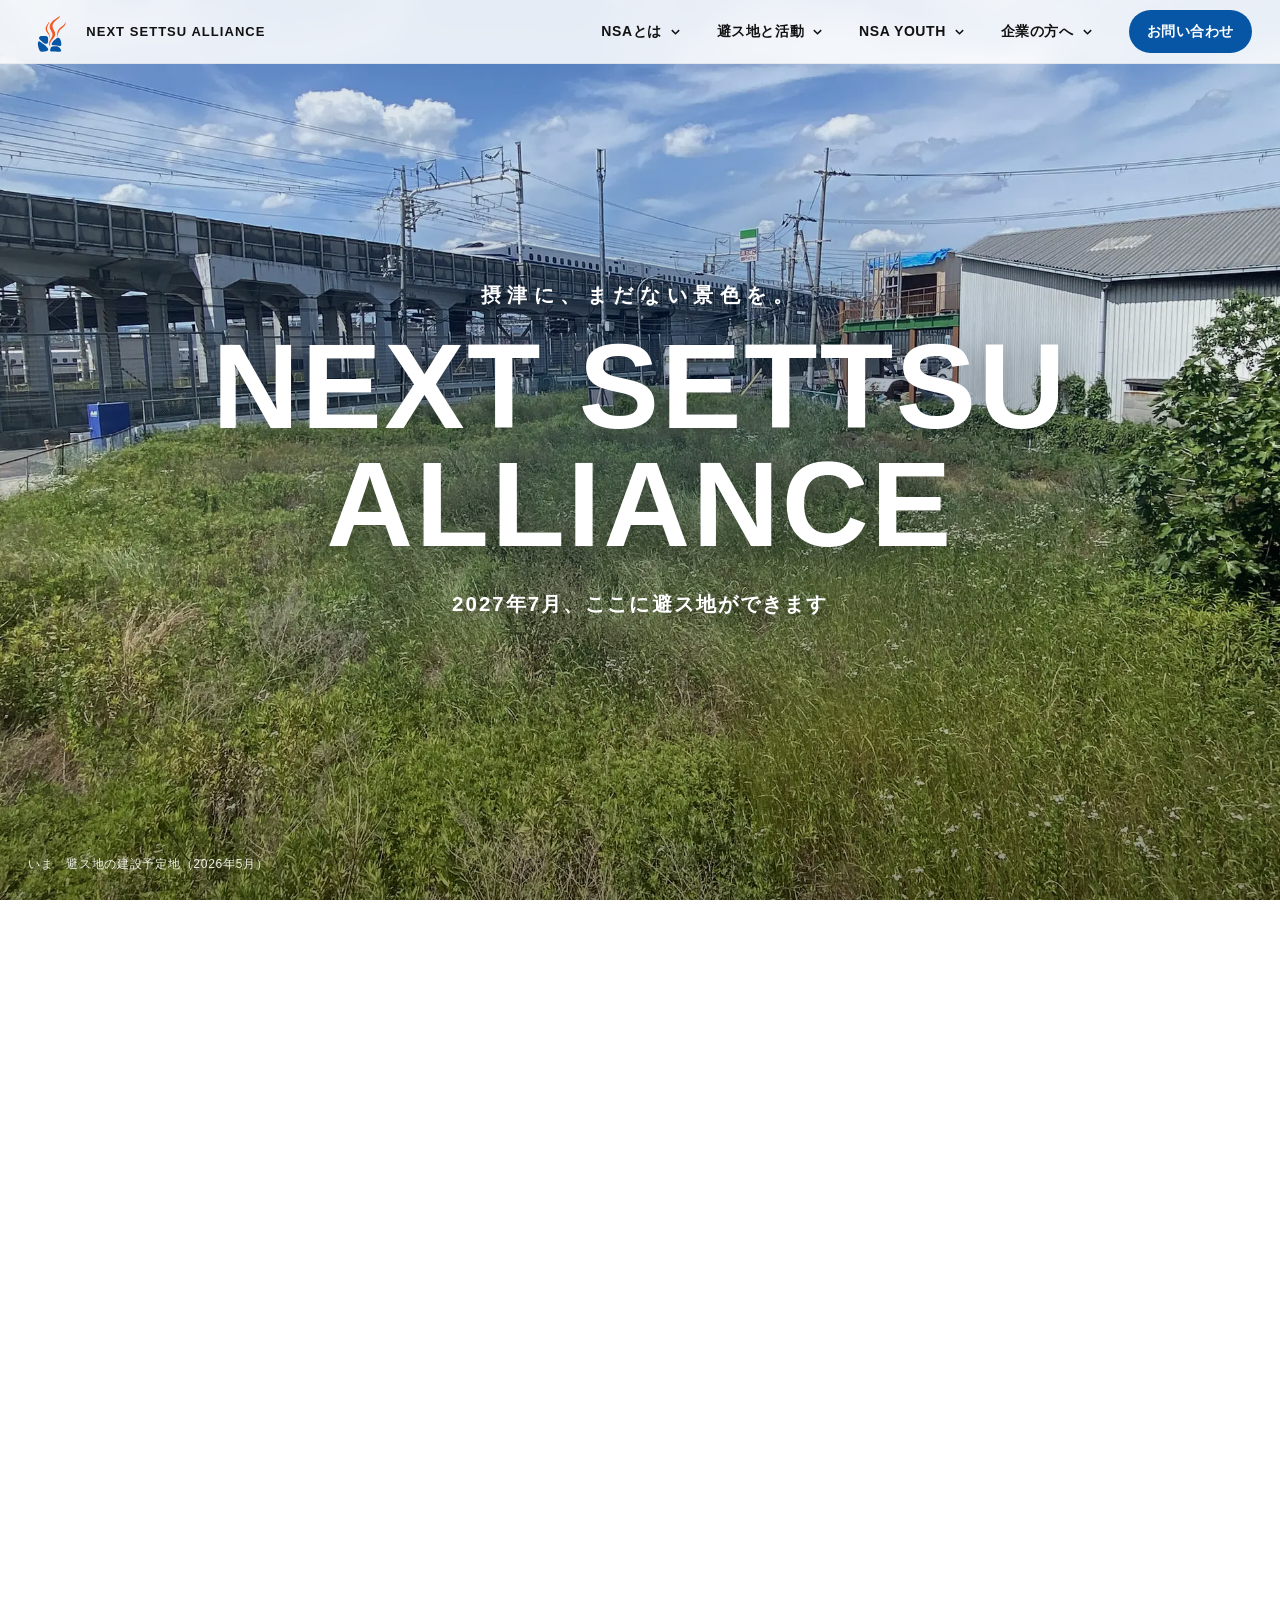
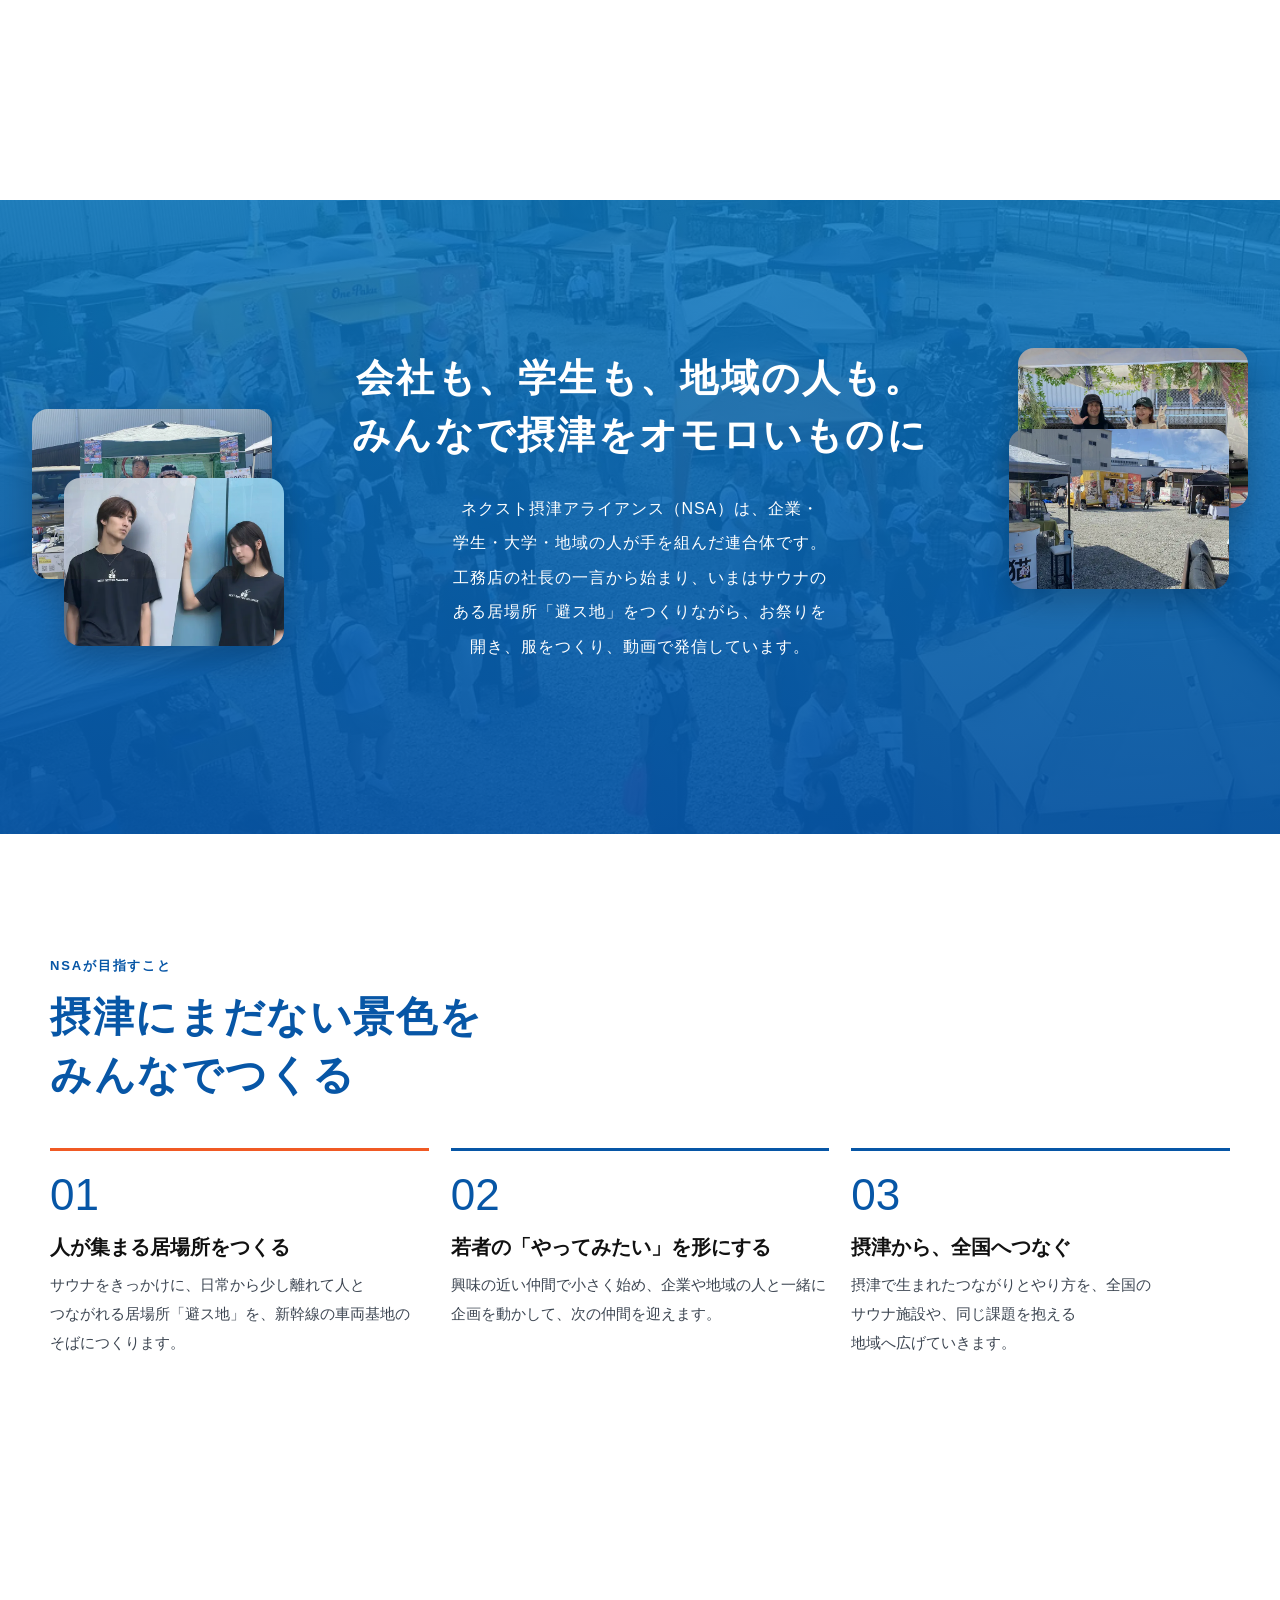
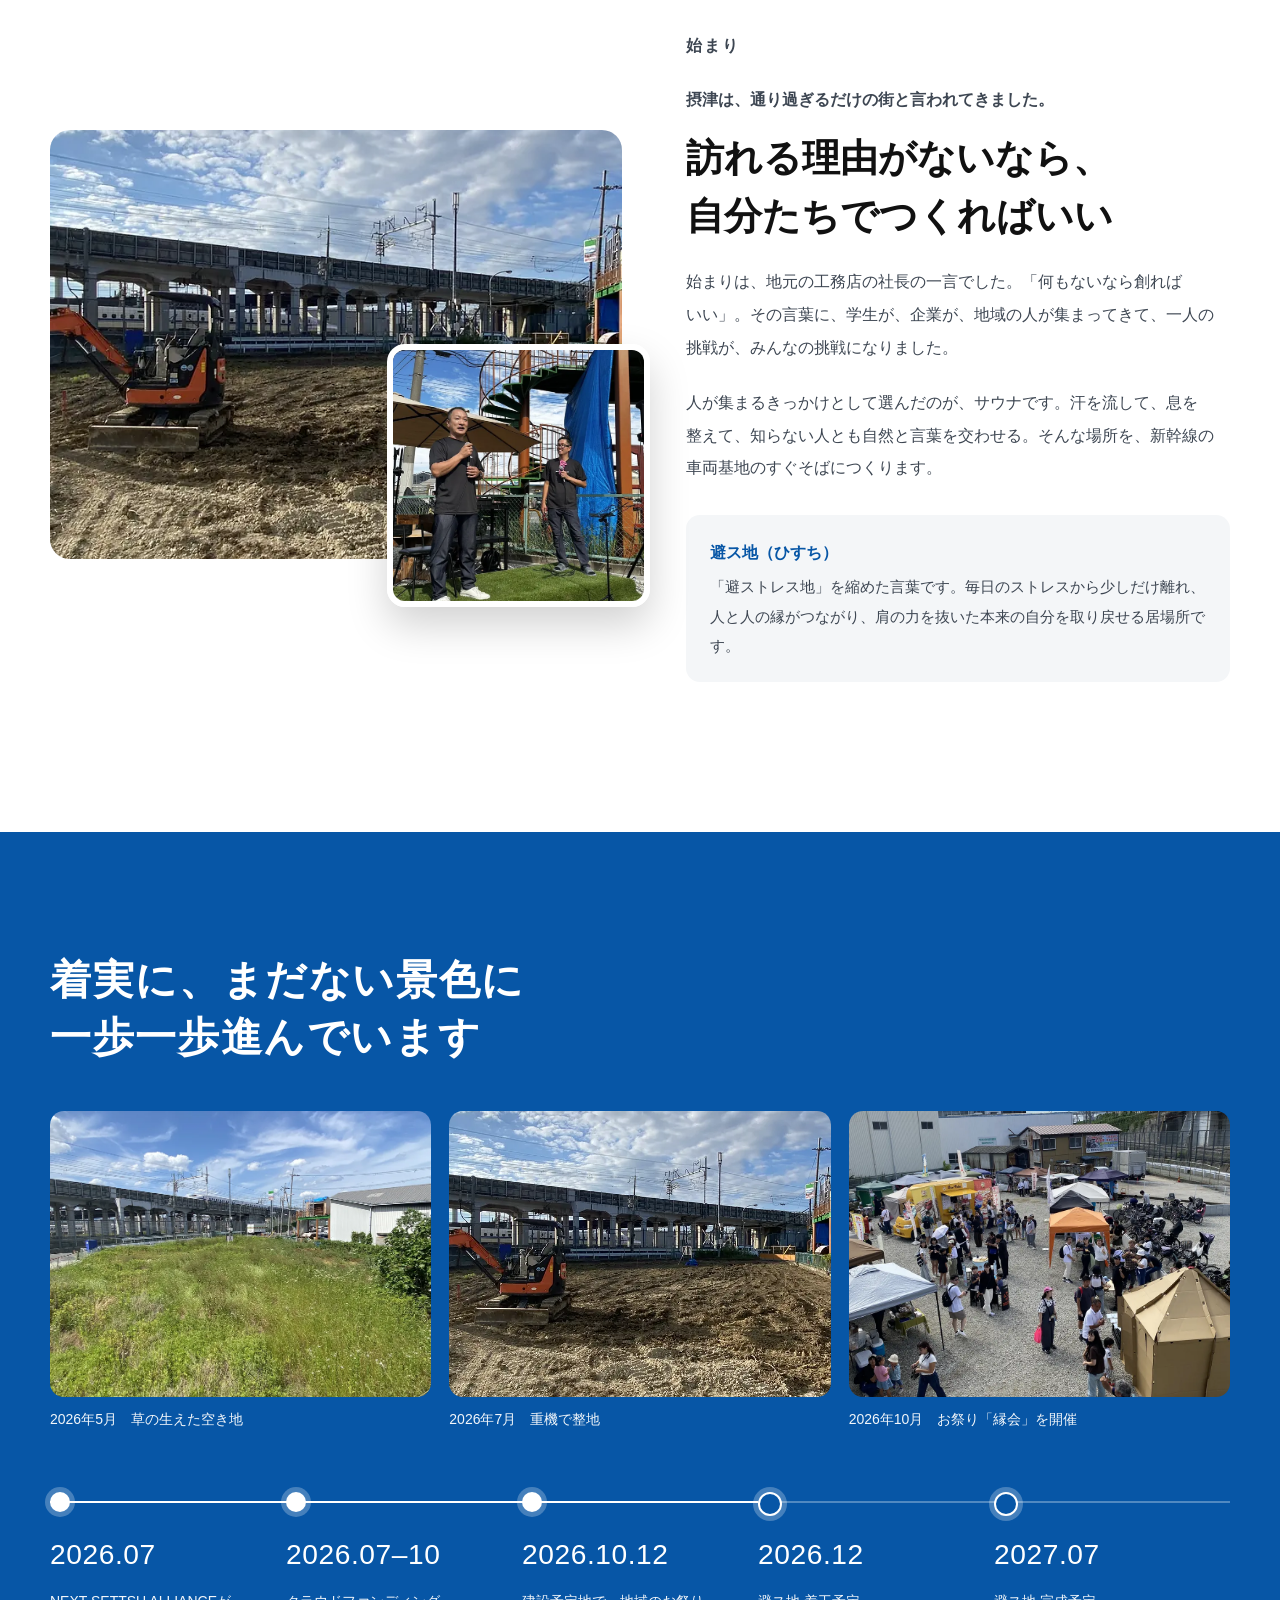
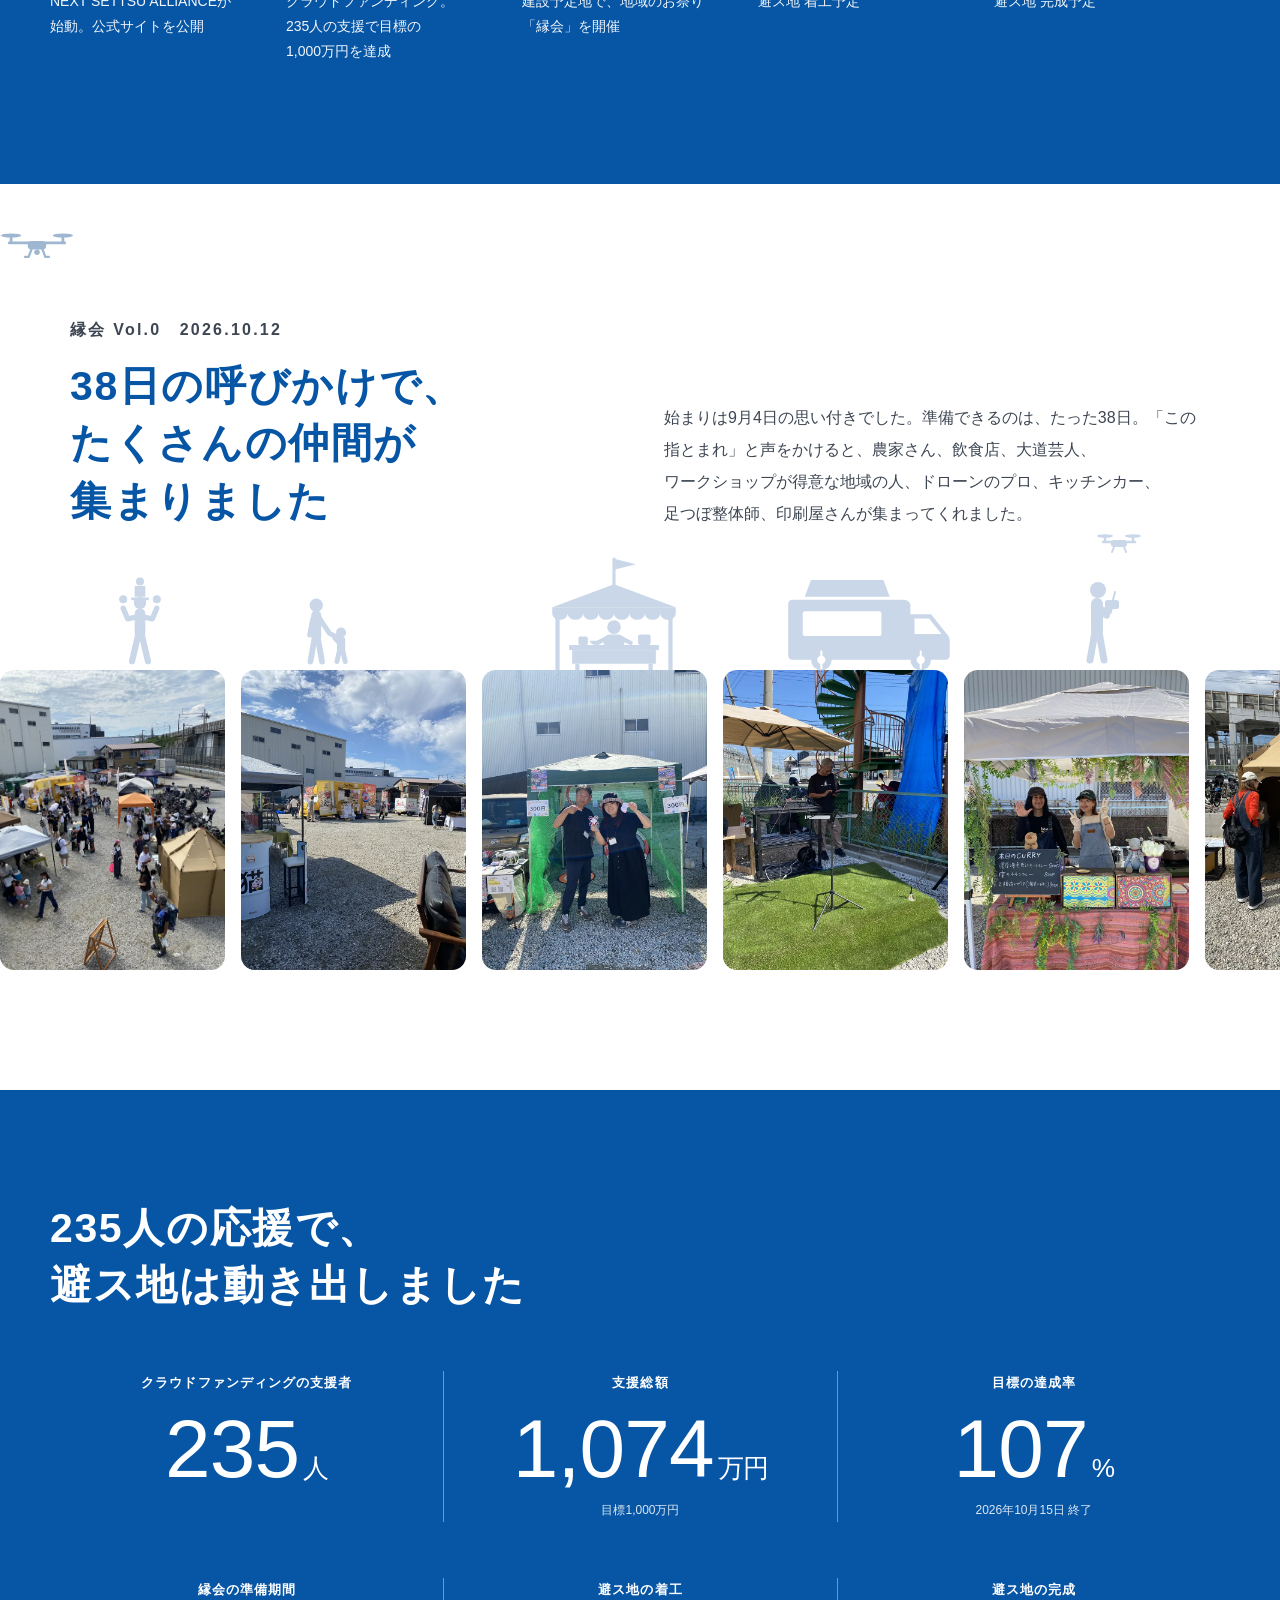
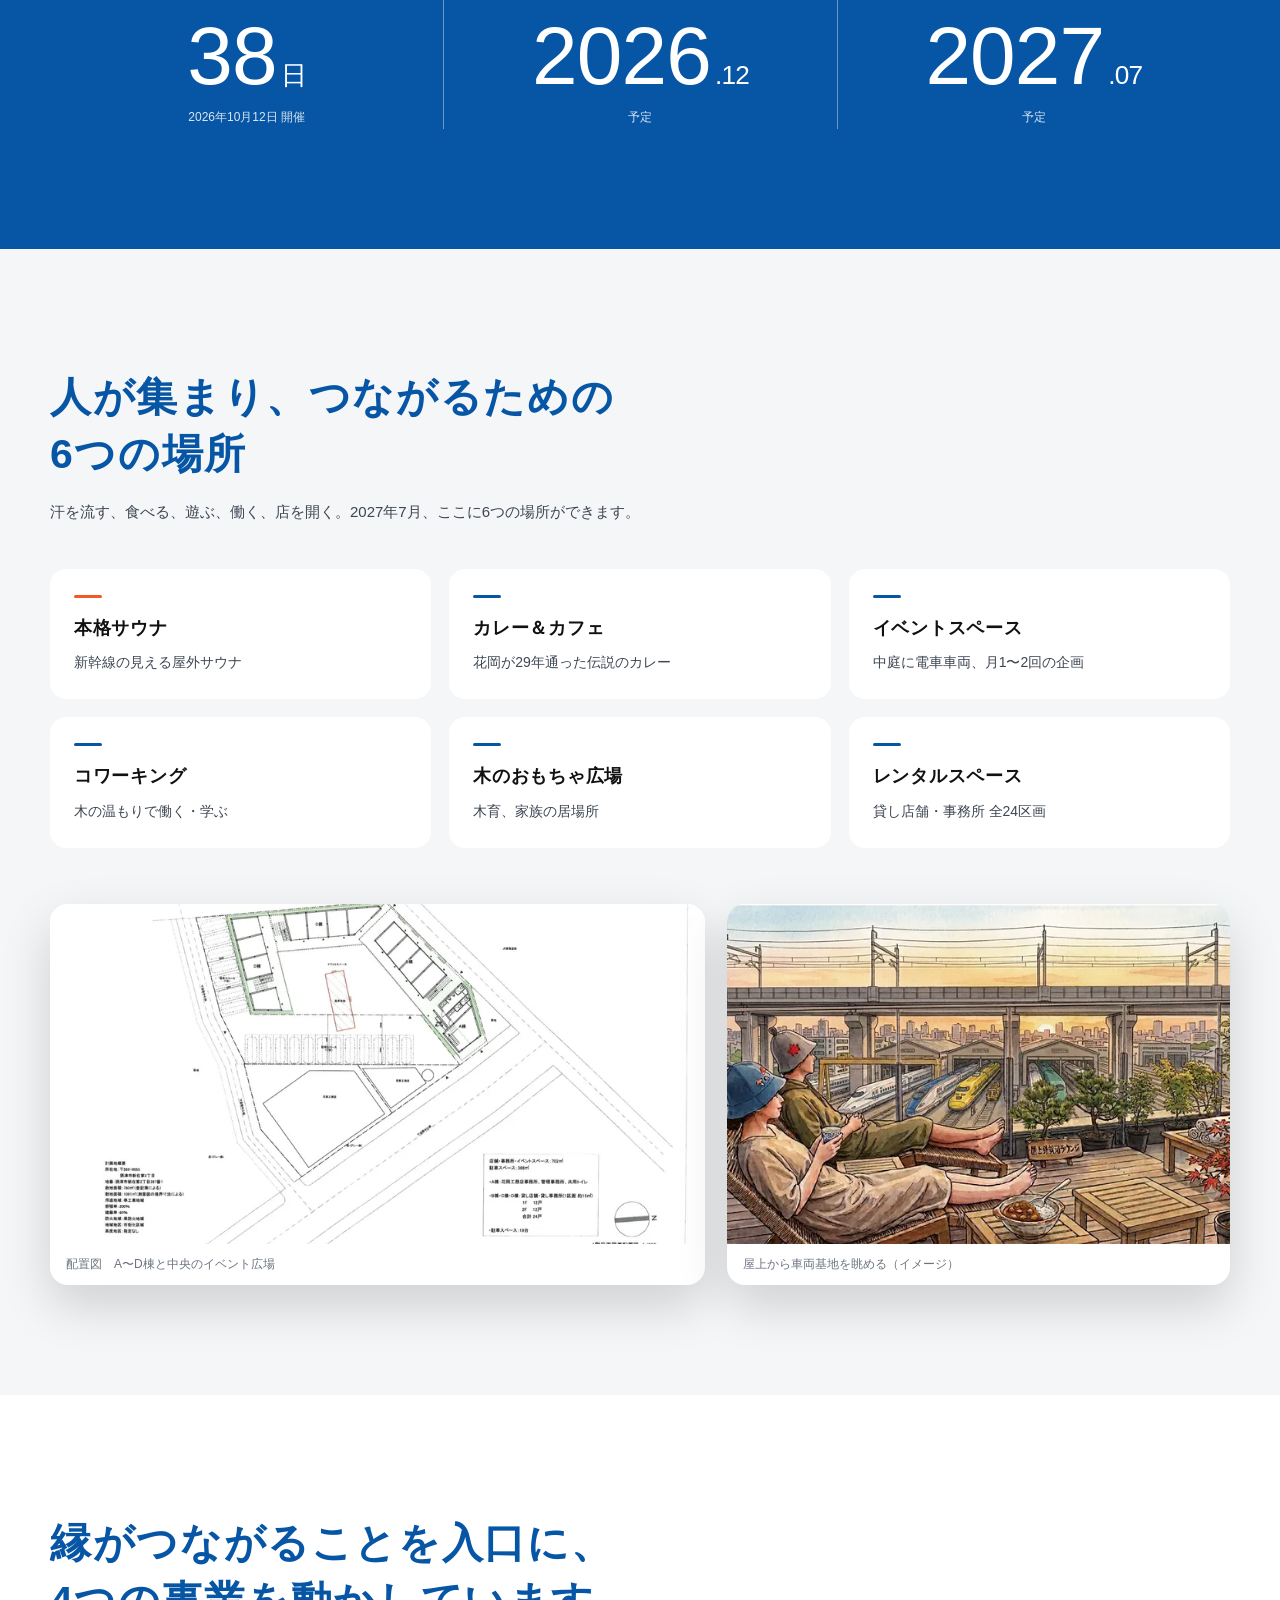
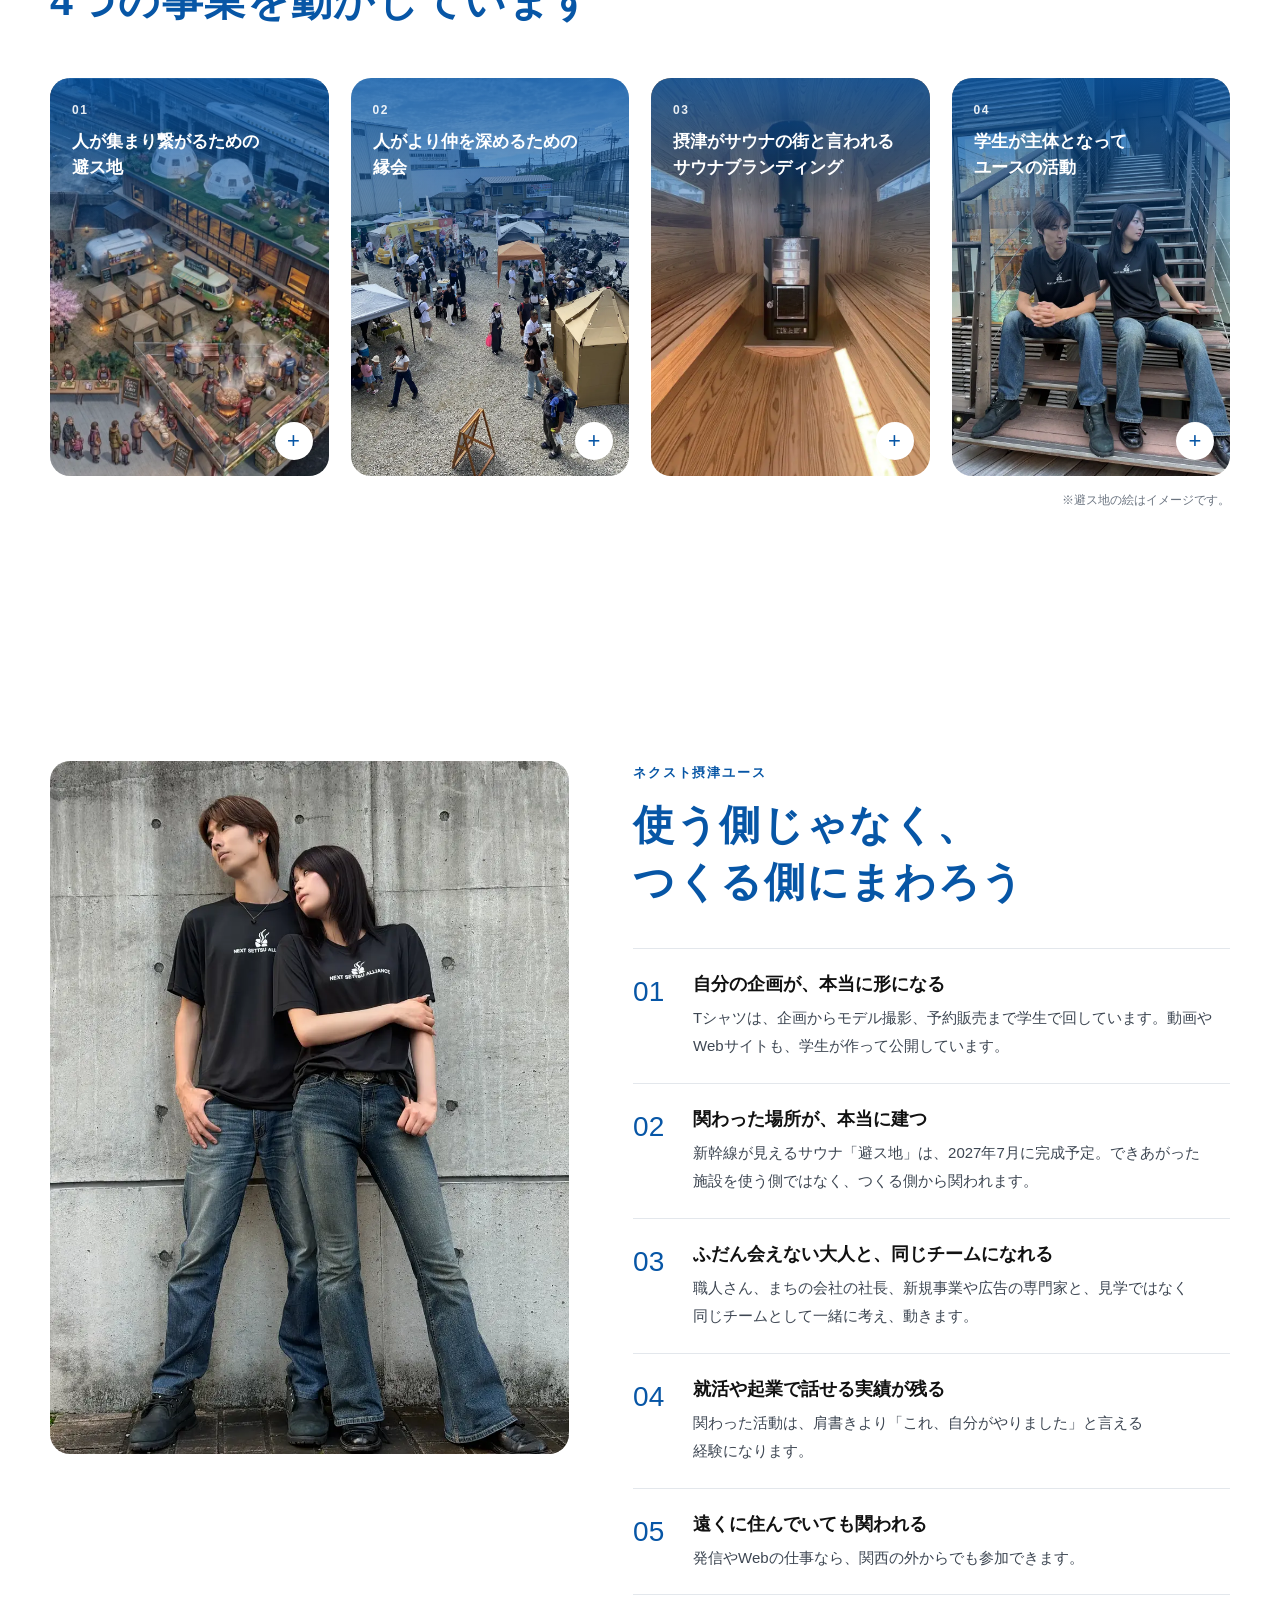
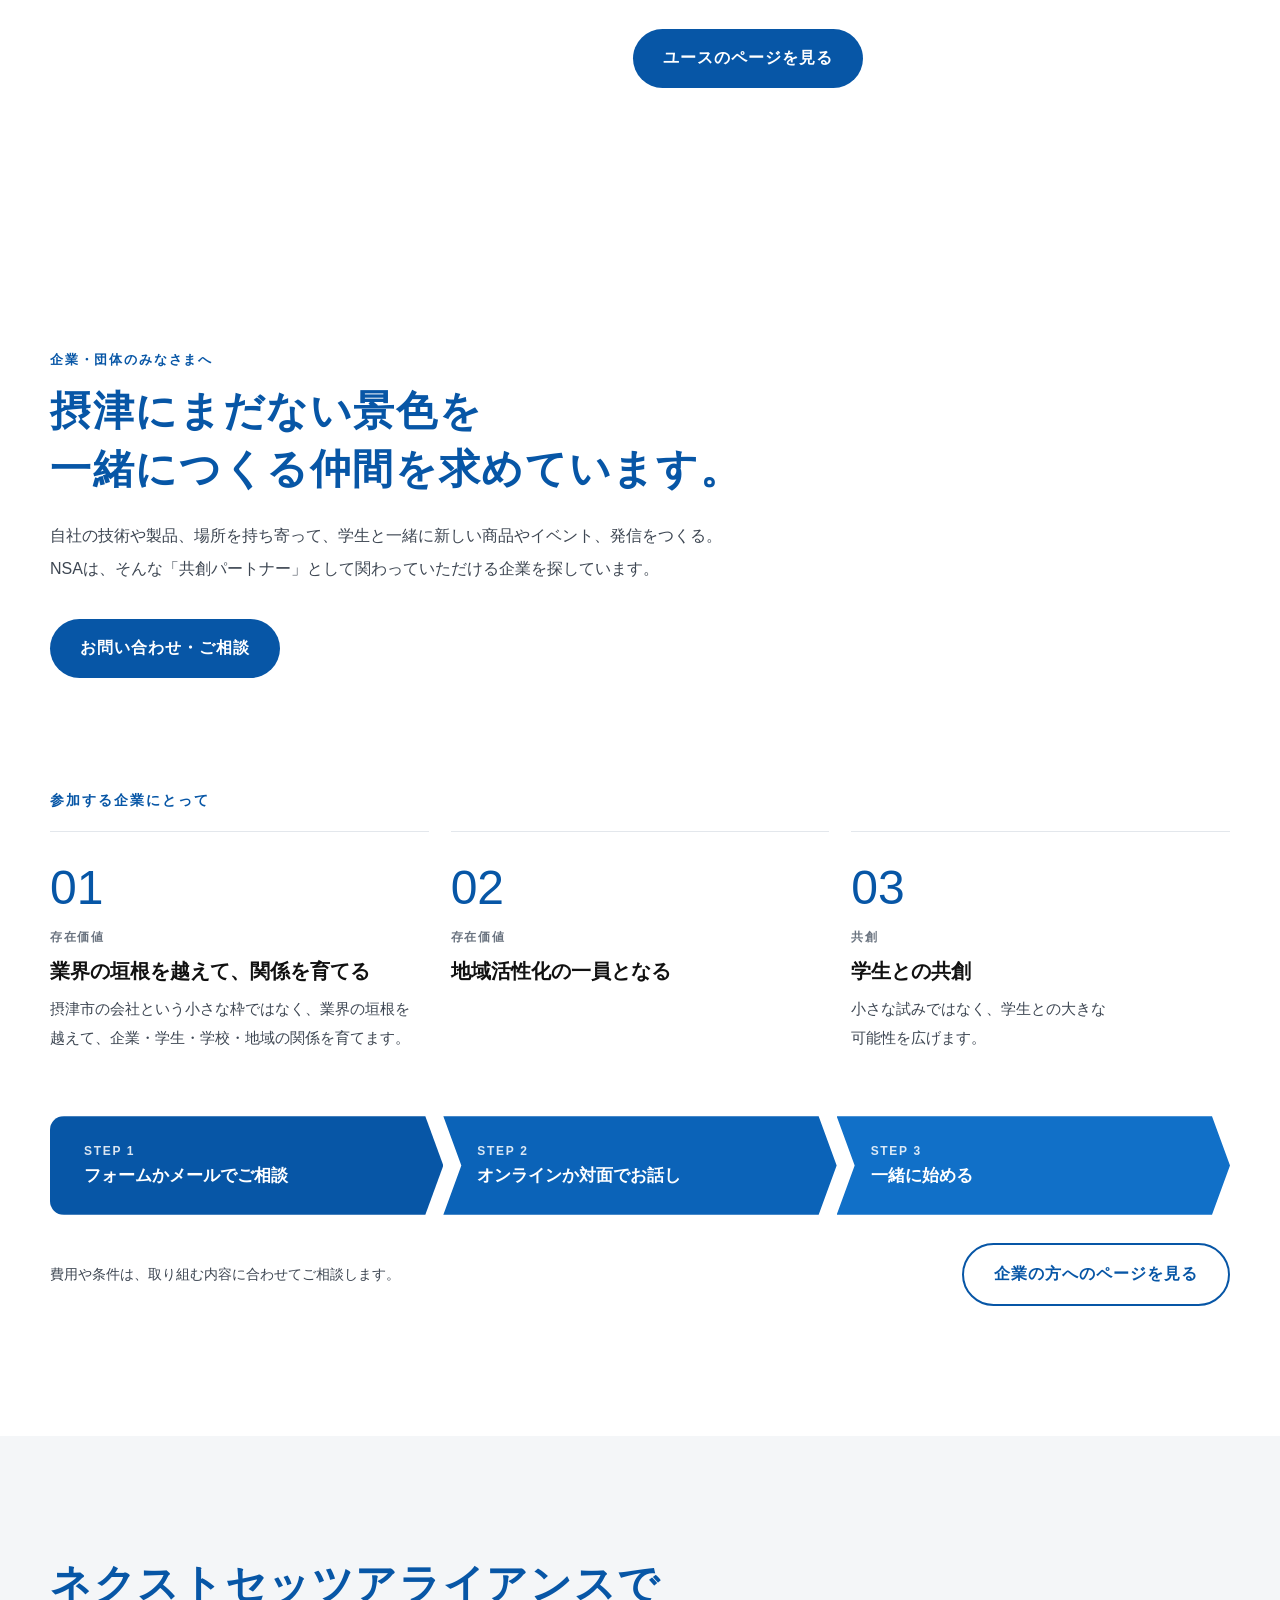
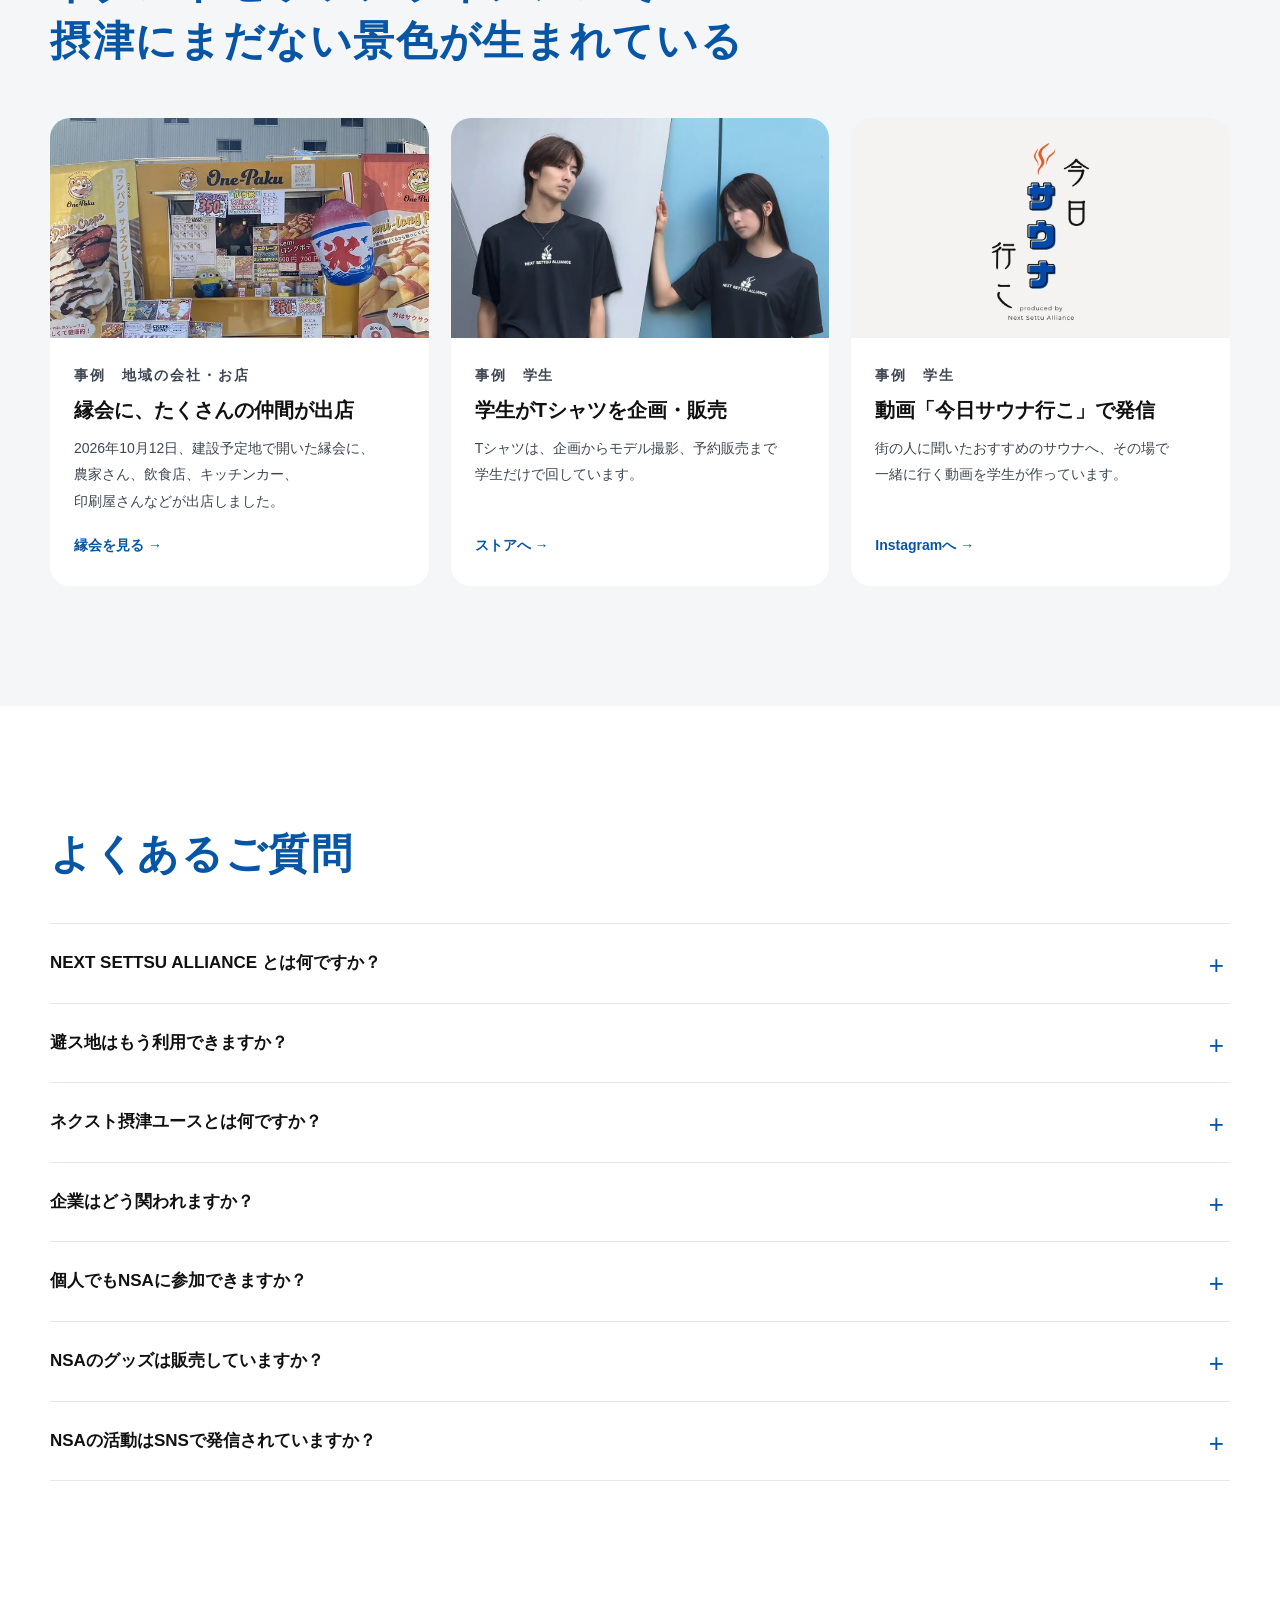
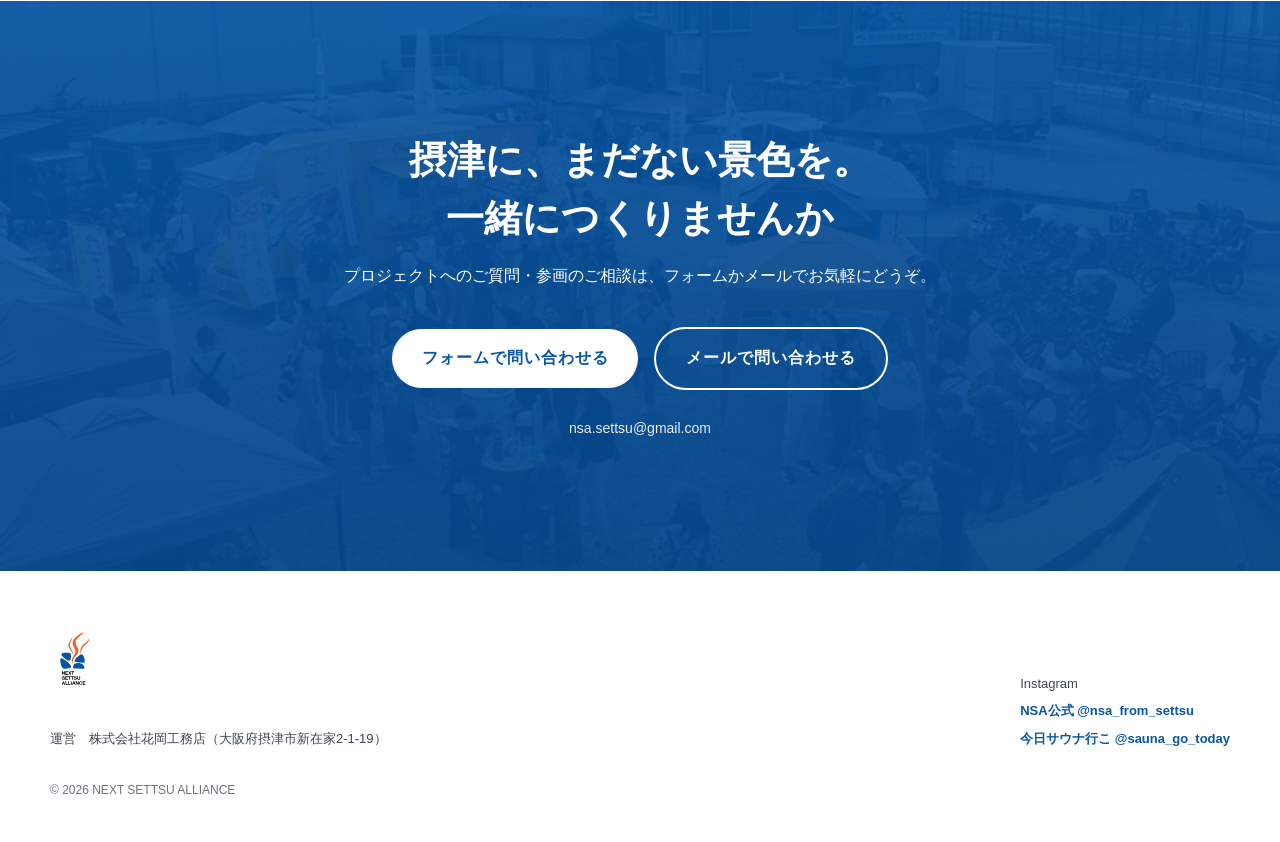
==== index.html @ fa6cc3a2 "縁会のシルエットに動きを追加し、分かりにくかった2つを描き直す - 見えたら下から順に登場、キッチンカーは右から走って入る - 親子が歩いて往復、大道芸人が揺れる、湯気・旗・電波が動く - テントは店" ====
<!DOCTYPE html>
<html lang="ja">
<head>
  <meta charset="UTF-8">
  <meta name="viewport" content="width=device-width, initial-scale=1.0">
  <title>NEXT SETTSU ALLIANCE｜摂津サウナ「避ス地」をつくる、大阪府摂津市の連合体</title>
  <meta name="description" content="「摂津に、まだない景色を。」を合言葉に、企業・学生・大学・地域の人が縁をつなぐ連合体『NEXT SETTSU ALLIANCE（ネクストセッツアライアンス）』。第一の拠点は「避ス地 未知の駅 摂津サウナ」（大阪府摂津市）。">
  <link rel="canonical" href="https://nsa-settsu.jp/">
  <link rel="icon" href="assets/favicon.svg" type="image/svg+xml">
  <link rel="icon" href="assets/favicon-32.png" sizes="32x32" type="image/png">
  <link rel="icon" href="assets/favicon-16.png" sizes="16x16" type="image/png">
  <link rel="apple-touch-icon" href="assets/apple-touch-icon.png">
  <meta property="og:type" content="website">
  <meta property="og:url" content="https://nsa-settsu.jp/">
  <meta property="og:site_name" content="NEXT SETTSU ALLIANCE">
  <meta property="og:title" content="NEXT SETTSU ALLIANCE｜摂津から、つながる。">
  <meta property="og:description" content="NEXT SETTSU ALLIANCE（ネクストセッツアライアンス）は、企業・学生・大学・地域の人が手を組み、「摂津に、まだない景色を。」を合言葉に縁をつなぐ連合体です。">
  <meta property="og:image" content="https://nsa-settsu.jp/assets/og-image.jpg">
  <meta property="og:image:width" content="1200">
  <meta property="og:image:height" content="630">
  <meta property="og:locale" content="ja_JP">
  <meta name="twitter:card" content="summary_large_image">
  <meta name="twitter:title" content="NEXT SETTSU ALLIANCE｜摂津から、つながる。">
  <meta name="twitter:description" content="NEXT SETTSU ALLIANCE（ネクストセッツアライアンス）は、企業・学生・大学・地域の人が手を組み、「摂津に、まだない景色を。」を合言葉に縁をつなぐ連合体です。">
  <meta name="twitter:image" content="https://nsa-settsu.jp/assets/og-image.jpg">
  <!-- Google tag (gtag.js) -->
  
  <script async src="https://www.googletagmanager.com/gtag/js?id=G-4SYT5TZ86Y"></script>
  
  <script>
    window.dataLayer = window.dataLayer || [];
    function gtag(){dataLayer.push(arguments);}
    gtag('js', new Date());
    gtag('config', 'G-4SYT5TZ86Y');
  </script>
  <link rel="preconnect" href="https://www.googletagmanager.com">
  <!-- 構造化データ。NSA自体の所在地は未確定のため address は載せない（運営者=花岡工務店の住所とは別物）。窓口はメールのみ -->
  
  <script type="application/ld+json">
  {
    "@context": "https://schema.org",
    "@type": "Organization",
    "@id": "https://nsa-settsu.jp/#organization",
    "name": "NEXT SETTSU ALLIANCE",
    "alternateName": ["NSA", "ネクストセッツアライアンス", "ネクスト摂津アライアンス"],
    "url": "https://nsa-settsu.jp/",
    "logo": "https://nsa-settsu.jp/assets/logo-600.png",
    "sameAs": ["https://www.instagram.com/nsa_from_settsu/", "https://www.instagram.com/sauna_go_today/", "https://www.tiktok.com/@sauna_go_today"],
    "image": "https://nsa-settsu.jp/assets/og-image.jpg",
    "description": "「摂津に、まだない景色を。」を合言葉に、企業・学生・大学・地域の人が縁をつなぐ連合体。第一の拠点は「避ス地 未知の駅 摂津サウナ」。",
    "foundingDate": "2026-07",
    "email": "nsa.settsu@gmail.com",
    "contactPoint": {
      "@type": "ContactPoint",
      "contactType": "一般のお問い合わせ",
      "email": "nsa.settsu@gmail.com",
      "availableLanguage": "ja"
    },
    "areaServed": {
      "@type": "City",
      "name": "摂津市",
      "containedInPlace": { "@type": "AdministrativeArea", "name": "大阪府" }
    },
    "knowsAbout": ["地方創生", "サウナ", "まちづくり", "産学連携", "空き家活用"],
    "subOrganization": {
      "@type": "Organization",
      "name": "NEXT SETTSU YOUTH",
      "url": "https://nsa-settsu.jp/students/",
      "description": "NEXT SETTSU ALLIANCE の学生・若者共創チーム。Tシャツの企画・販売、SNSの動画、Webサイトづくり、イベントの運営などを、学生・若者が主体で動かしています。"
    }
  }
  </script>
  
  <script type="application/ld+json">
  {
    "@context": "https://schema.org",
    "@type": "WebSite",
    "name": "NEXT SETTSU ALLIANCE",
    "alternateName": ["NSA", "ネクスト摂津アライアンス", "ネクストセッツアライアンス"],
    "url": "https://nsa-settsu.jp/",
    "inLanguage": "ja",
    "publisher": { "@type": "Organization", "name": "NEXT SETTSU ALLIANCE", "url": "https://nsa-settsu.jp/" }
  }
  </script>
  <!-- FAQの構造化データ。本文のdl要素と文言を一致させること（食い違うとGoogleに無視される） -->
  <style>
  :root{
    --blue:#0756A6; --blue-deep:#06478a; --ink:#111; --body:#3d4652; --mut:#6b7480;
    --line:#e3e7ec; --orange:#F05A24; --paper:#f4f6f8;
    --sans:"Helvetica Neue", Arial, "Hiragino Kaku Gothic ProN", "Hiragino Sans", Meiryo, sans-serif;
  }
  *{box-sizing:border-box;margin:0;padding:0}
  html{scroll-behavior:smooth}
  body{font-family:var(--sans);color:var(--ink);background:#fff;line-height:1.8;-webkit-font-smoothing:antialiased;overflow-x:hidden}
  img{display:block;max-width:100%}
  h1,h2,h3,p,dt,dd,summary,b,span,li,.card-more{word-break:auto-phrase;text-wrap:pretty}
  h1,h2,h3,.card-h{text-wrap:balance}
  a{color:inherit;text-decoration:none}

  /* header */
  .hd{position:fixed;inset:0 0 auto 0;z-index:50;height:64px;display:flex;align-items:center;justify-content:space-between;padding:0 28px;background:rgba(255,255,255,.86);backdrop-filter:blur(10px);-webkit-backdrop-filter:blur(10px);border-bottom:1px solid rgba(0,0,0,.05)}
  .hd-logo{display:flex;align-items:center;gap:10px;font-weight:700;font-size:13px;letter-spacing:.08em}
  .hd-logo img{height:42px;width:auto}
  .hd nav{display:flex;gap:28px;font-size:14px;font-weight:600;letter-spacing:.04em}
  .hd nav a:hover{color:var(--blue)}
  .hd .cta{background:var(--blue);color:#fff;padding:9px 18px;border-radius:999px}
  .hd .cta:hover{color:#fff;background:var(--blue-deep)}

  /* hero */
  .hero{position:relative;height:100svh;min-height:600px;overflow:hidden;color:#fff}
  .hero-bg{position:absolute;inset:0;background:url(assets/ir/y-site-may.webp) center 45%/cover no-repeat;transform:scale(1.08);animation:kb 14s ease-out forwards}
  @keyframes kb{to{transform:scale(1)}}
  .hero::after{content:"";position:absolute;inset:0;background:radial-gradient(ellipse 70% 45% at 50% 50%,rgba(4,40,90,.42),rgba(4,40,90,0) 75%),linear-gradient(180deg,rgba(4,40,90,.18) 0%,rgba(4,40,90,.08) 45%,rgba(0,0,0,.4) 100%)}
  .hero-copy{position:absolute;inset:0;z-index:2;display:flex;flex-direction:column;align-items:center;justify-content:center;text-align:center;padding:0 20px}
  .hero-kicker{font-size:clamp(15px,1.6vw,22px);letter-spacing:.32em;font-weight:600;text-shadow:0 2px 16px rgba(0,0,0,.35);opacity:0;animation:up 1s .3s forwards}
  .hero-name{font-size:clamp(46px,9.4vw,150px);font-weight:700;line-height:.98;letter-spacing:.02em;margin-top:14px;text-shadow:0 4px 30px rgba(0,0,0,.3);opacity:0;animation:up 1.2s .55s forwards}
  .hero-cap{position:absolute;left:28px;bottom:24px;z-index:2;font-size:12px;letter-spacing:.08em;opacity:.9}
  @keyframes up{from{opacity:0;transform:translateY(24px)}to{opacity:1;transform:none}}

  /* intro (blue tinted photo + floating photos) */
  .intro{position:relative;padding:150px 20px 170px;color:#fff;overflow:hidden}
  .intro-bg{position:absolute;inset:0;background:url(assets/ir/enkai-crowd2.webp) center/cover no-repeat}
  .intro-bg::after{content:"";position:absolute;inset:0;background:linear-gradient(180deg,rgba(13,120,190,.86),rgba(7,86,166,.94))}
  .intro-text{position:relative;z-index:2;max-width:780px;margin:0 auto;text-align:center}
  .intro h2{font-size:clamp(24px,3vw,38px);line-height:1.5;letter-spacing:.06em}
  .intro p{font-size:clamp(15px,1.25vw,17px);line-height:2.15;letter-spacing:.06em;margin:28px auto 0;max-width:30em;text-wrap:balance}
  .float{position:absolute;z-index:1;border-radius:16px;overflow:hidden;box-shadow:0 12px 32px rgba(0,0,0,.22);opacity:0;transition:opacity 1.1s ease;will-change:transform}
  .float.in{opacity:.95}
  .float img{width:100%;height:100%;object-fit:cover}
  .f1{width:240px;height:170px;left:2.5%;top:16%}
  .f2{width:220px;height:168px;left:5%;top:58%}
  .f3{width:230px;height:160px;right:2.5%;top:12%}
  .f4{width:220px;height:160px;right:4%;top:56%}
  .f5{display:none}

  /* section heading */
  .sec{padding:120px 20px}
  .wrap{max-width:1180px;margin:0 auto}
  .sec-h{font-size:clamp(26px,3.2vw,42px);font-weight:700;color:var(--blue);letter-spacing:.04em;line-height:1.4}
  .sec-lead{color:var(--body);margin-top:14px;font-size:15px}

  /* cards */
  .cards{display:grid;grid-template-columns:repeat(4,1fr);gap:22px;margin-top:48px}
  .card{position:relative;aspect-ratio:7/10;border-radius:20px;overflow:hidden;color:#fff;cursor:pointer;transform:translateY(30px);opacity:0;transition:transform .9s cubic-bezier(.2,.7,.2,1),opacity .9s}
  .card.in{transform:none;opacity:1}
  .card img{position:absolute;inset:0;width:100%;height:100%;object-fit:cover;transition:transform .8s ease}
  .card:hover img{transform:scale(1.05)}
  .card::before{content:"";position:absolute;inset:0;z-index:1;background:linear-gradient(180deg,rgba(7,86,166,.82) 0%,rgba(7,86,166,.35) 34%,rgba(7,86,166,0) 60%)}
  .card-t{position:absolute;z-index:2;left:22px;right:22px;top:22px}
  .card-k{font-size:12px;letter-spacing:.14em;font-weight:600;opacity:.9}
  .card-h{font-size:clamp(16px,1.35vw,19px);font-weight:700;line-height:1.55;margin-top:6px;word-break:keep-all;overflow-wrap:anywhere}
  .sec-h,.intro h2{word-break:keep-all;overflow-wrap:anywhere}
  .num-v{white-space:nowrap}
  .card-plus{position:absolute;z-index:3;right:16px;bottom:16px;width:38px;height:38px;border-radius:50%;background:#fff;color:var(--blue);display:grid;place-items:center;font-size:22px;line-height:1;transition:transform .3s}
  .card-more{position:absolute;inset:0;z-index:2;background:rgba(7,86,166,.94);padding:26px 22px;display:flex;flex-direction:column;justify-content:flex-end;font-size:14px;line-height:1.9;opacity:0;transition:opacity .35s}
  .card.open .card-more{opacity:1}
  .card-t{transition:opacity .3s}
  .card.open .card-t{opacity:0}
  .card.open .card-plus{transform:rotate(45deg)}
  .card-more b{font-size:17px;margin-bottom:10px;display:block}
  .note{font-size:12px;color:var(--mut);text-align:right;margin-top:14px}

  /* numbers band */
  .nums{background:var(--blue);color:#fff;padding:110px 20px 120px;position:relative;overflow:hidden}
  .nums .sec-h{color:#fff}
  .num-grid{display:grid;grid-template-columns:repeat(3,1fr);margin-top:56px;row-gap:56px}
  .num{text-align:center;padding:0 16px;border-left:1px solid rgba(255,255,255,.4)}
  .num:nth-child(3n+1){border-left:none}
  .num-k{font-size:13px;font-weight:600;letter-spacing:.08em}
  .num-v{font-weight:300;font-size:clamp(54px,6.4vw,96px);line-height:1.1;margin-top:10px;letter-spacing:-.01em;font-feature-settings:"tnum"}
  .num-v small{font-size:.32em;font-weight:500;margin-left:4px}
  .num-s{font-size:12px;opacity:.85;margin-top:6px}
  .nums-photo{position:absolute;right:-40px;top:-60px;width:360px;height:250px;border-radius:18px;overflow:hidden;opacity:.18}

  .ft{padding:40px 20px;text-align:center;font-size:12px;color:var(--mut)}


  /* why */
  .why{position:relative;padding:130px 20px 150px;background:#fff;overflow:hidden}
  .why-grid{display:grid;grid-template-columns:1.05fr 1fr;gap:64px;align-items:center}
  .why-photo{position:relative}
  .why-photo img{width:100%;aspect-ratio:4/3;object-fit:cover;border-radius:20px}
  .why-photo .sub{position:absolute;right:-28px;bottom:-48px;width:46%;aspect-ratio:1/1;border-radius:18px;border:6px solid #fff;box-shadow:0 18px 40px rgba(0,0,0,.18);object-fit:cover}
  .why-k{font-size:13px;font-weight:700;color:var(--blue);letter-spacing:.14em}
  .why-pro{font-size:clamp(16px,1.5vw,19px);font-weight:700;color:var(--ink);margin-top:14px;line-height:1.7}
  .faq details p a{color:var(--blue);text-decoration:underline;text-underline-offset:3px}
  .why h2{font-size:clamp(26px,3vw,40px);line-height:1.5;margin-top:12px;word-break:keep-all;overflow-wrap:anywhere}
  .why p{color:var(--body);margin-top:22px;font-size:16px;line-height:2.05}
  .why .def{margin-top:30px;padding:22px 24px;background:var(--paper);border-radius:14px;font-size:15px;line-height:1.95;color:var(--body)}
  .why .def b{color:var(--blue);display:block;font-size:16px;margin-bottom:4px}

  /* place (hisuchi facilities) */
  .place{background:var(--paper);padding:120px 20px 0;position:relative}
  .fac{display:grid;grid-template-columns:repeat(3,1fr);gap:18px;margin-top:44px}
  .fac div{background:#fff;border-radius:16px;padding:26px 24px 24px}
  .fac div::before{content:"";display:block;width:28px;height:3px;border-radius:2px;background:var(--blue);margin-bottom:14px}
  .fac b{display:block;font-size:18px;letter-spacing:.04em}
  .fac span{display:block;color:var(--body);font-size:14px;margin-top:6px;line-height:1.8}
  .fac div:nth-child(1)::before{background:var(--orange)}
  .place-figs{display:grid;grid-template-columns:1.3fr 1fr;gap:22px;margin-top:56px;position:relative;z-index:2;transform:translateY(80px)}
  .place-figs figure{border-radius:18px;overflow:hidden;background:#fff;box-shadow:0 20px 50px rgba(0,0,0,.16)}
  .place-figs img{width:100%;height:340px;object-fit:cover}
  .place-figs figcaption{font-size:12px;color:var(--mut);padding:10px 16px}
  .place + .nums{padding-top:190px}

  /* enkai gallery */
  .enkai{padding:130px 0 120px;overflow:hidden}
  .enkai .wrap{padding:0 20px}
  .enkai-head{display:grid;grid-template-columns:1fr 1fr;gap:48px;align-items:end}
  .enkai-head p{color:var(--body);font-size:16px;line-height:2}
  .enkai-txt p+p{margin-top:14px}
  .strip{margin-top:52px;display:flex;gap:16px;width:max-content;animation:marq 70s linear infinite}
  .strip img{height:300px;width:auto;border-radius:14px;object-fit:cover}
  @keyframes marq{to{transform:translateX(-50%)}}
  .enkai .note{max-width:1180px;margin:14px auto 0;padding:0 20px}
  /* enkai silhouettes */
  .enkai{position:relative}
  .drone-fly{position:absolute;top:46px;left:0;width:100%;height:0;pointer-events:none}
  .drone{position:absolute;left:0;top:0;width:74px;color:#9fb6d1;animation:fly 30s ease-in-out infinite}
  .drone svg{display:block;width:100%;height:auto;fill:currentColor;animation:bob 2.6s ease-in-out infinite}
  .drone .rotor{transform-box:fill-box;transform-origin:center;animation:spin .12s linear infinite alternate}
  @keyframes fly{0%,100%{transform:translate(52vw,0) rotate(0)}22%{transform:translate(70vw,26px) rotate(5deg)}48%{transform:translate(83vw,2px) rotate(0)}74%{transform:translate(61vw,20px) rotate(-5deg)}}
  @keyframes bob{0%,100%{transform:translateY(0)}50%{transform:translateY(-6px)}}
  @keyframes spin{to{transform:scaleX(.3)}}
  .enkai-ground{position:relative;max-width:1180px;height:100px;margin:40px auto 0;pointer-events:none;color:#c9d7e8}
  .enkai-ground svg{position:absolute;bottom:0;height:auto;fill:currentColor;overflow:visible}
  .enkai-ground + .strip{margin-top:0}
  .sil-juggler{left:5%;width:62px}
  .sil-family{left:21%;width:58px}
  .sil-tent{left:42%;width:136px}
  .sil-car{left:62%;width:176px}
  .sil-pilot{left:87%;width:64px}
  .sil-pilot .mini{animation:hover 1.8s ease-in-out infinite alternate}
  .sil-pilot .rotor{transform-box:fill-box;transform-origin:center;animation:spin .12s linear infinite alternate}
  @keyframes hover{from{transform:translate(0,0)}to{transform:translate(-4px,-6px)}}
  .sil-tent .vendor{animation:serve 2.4s ease-in-out infinite}
  @keyframes serve{0%,70%,100%{transform:translateX(0)}80%,90%{transform:translateX(-3px)}}
  .sil-juggler .ball{transform-box:fill-box;animation:juggle 1.1s ease-in-out infinite}
  .enkai-ground svg{translate:0 28px;opacity:0;transition:translate .8s cubic-bezier(.2,.8,.2,1),opacity .8s}
  .enkai-ground.in svg{translate:0 0;opacity:1}
  .enkai-ground .sil-family{transition-delay:.15s}.enkai-ground .sil-tent{transition-delay:.3s}.enkai-ground .sil-pilot{transition-delay:.45s}
  .enkai-ground .sil-car{translate:70vw 0;opacity:1;transition:translate 2.6s cubic-bezier(.15,.7,.25,1) .2s}
  .enkai-ground.in .sil-car{translate:0 0}
  .sil-car .wheel{transform-box:fill-box;transform-origin:center}
  .enkai-ground.in .sil-car .wheel{animation:roll .5s linear 5 .2s}
  @keyframes roll{to{transform:rotate(-360deg)}}
  .sil-car .steam{transform-box:fill-box;transform-origin:center;opacity:0;animation:steam 2.7s ease-out infinite}
  .sil-car .s2{animation-delay:-.9s}.sil-car .s3{animation-delay:-1.8s}
  @keyframes steam{0%{transform:translateY(0) scale(.5);opacity:0}25%{opacity:.9}100%{transform:translateY(-30px) scale(1.5);opacity:0}}
  .sil-juggler .sway{transform-box:view-box;transform-origin:35px 90px;animation:sway 2.2s ease-in-out infinite alternate}
  @keyframes sway{from{transform:rotate(-3deg)}to{transform:rotate(3deg)}}
  .sil-family{animation:stroll 30s linear infinite}
  .sil-family .walk{animation:step .42s ease-in-out infinite alternate}
  @keyframes stroll{0%{transform:translateX(0) scaleX(1)}46%{transform:translateX(19vw) scaleX(1)}50%{transform:translateX(19vw) scaleX(-1)}96%{transform:translateX(0) scaleX(-1)}100%{transform:translateX(0) scaleX(1)}}
  @keyframes step{from{transform:translateY(0)}to{transform:translateY(-3px)}}
  .sil-tent .pennant{transform-box:fill-box;transform-origin:0 50%;animation:wave .9s ease-in-out infinite alternate}
  @keyframes wave{from{transform:scaleX(1) skewY(0)}to{transform:scaleX(.72) skewY(-12deg)}}
  .sil-pilot .sig{opacity:0;animation:sig 1.6s ease-out infinite}
  .sil-pilot .g2{animation-delay:.3s}
  @keyframes sig{0%{opacity:0}30%{opacity:1}70%,100%{opacity:0}}
  .sil-juggler .b2{animation-delay:-.37s}.sil-juggler .b3{animation-delay:-.73s}
  @keyframes juggle{0%,100%{transform:translateY(0)}50%{transform:translateY(-24px)}}
  @media (max-width:600px){
    .drone-fly{top:24px}.drone{width:56px}
    .enkai-ground{height:72px;margin-top:28px}
    .sil-juggler{left:4%;width:46px}.sil-family,.sil-tent{display:none}
    .sil-car{left:36%;width:124px}.sil-pilot{left:82%;width:46px}
  }
  @media (prefers-reduced-motion:reduce){
    .drone,.drone svg,.drone .rotor,.sil-juggler .ball,.sil-juggler .sway,.sil-family,.sil-family .walk,.sil-tent .pennant,.sil-pilot .sig,.sil-car .wheel,.sil-pilot .mini,.sil-pilot .rotor,.sil-tent .vendor{animation:none}
    .enkai-ground svg,.enkai-ground .sil-car{translate:none;opacity:1;transition:none}
    .sil-car .steam{animation:none;opacity:0}.sil-pilot .sig{opacity:1}
    .drone{transform:translate(70vw,10px)}
  }

  /* timeline */
  .tl{background:var(--blue);color:#fff;padding:120px 20px}
  .tl .sec-h{color:#fff}
  .tl-list{list-style:none;display:grid;grid-template-columns:repeat(5,1fr);margin-top:60px;position:relative}
  .tl-list::before{content:"";position:absolute;left:0;right:0;top:9px;height:2px;background:rgba(255,255,255,.3)}
  .tl-fill{position:absolute;left:0;right:0;top:9px;height:2px;background:#fff;transform:scaleX(0);transform-origin:left center;transition:transform 1.6s cubic-bezier(.2,.7,.2,1)}
  .tl.in .tl-fill{transform:scaleX(.6)}
  .tl-list li{position:relative;padding-top:38px;padding-right:18px}
  .tl-list li::before{content:"";position:absolute;left:0;top:0;width:20px;height:20px;border-radius:50%;background:#fff;box-shadow:0 0 0 5px rgba(255,255,255,.25)}
  .tl-list li.next::before{background:var(--blue);border:2px solid #fff}
  .tl-d{font-size:clamp(22px,2.2vw,30px);font-weight:300;letter-spacing:.02em}
  .tl-t{font-size:14px;line-height:1.8;margin-top:8px;opacity:.95}

  /* youth */
  .youth{padding:130px 20px}
  .youth-grid{display:grid;grid-template-columns:1fr 1.15fr;gap:64px;align-items:start}
  .youth-photo{position:sticky;top:100px}
  .youth-photo img{width:100%;aspect-ratio:3/4;object-fit:cover;border-radius:20px}
  .gain{list-style:none;margin-top:36px;border-top:1px solid var(--line)}
  .gain li{padding:22px 0;border-bottom:1px solid var(--line);display:grid;grid-template-columns:48px 1fr;gap:12px}
  .gain .n{font-size:28px;font-weight:300;color:var(--blue);line-height:1.1}
  .gain b{font-size:18px;display:block;line-height:1.5}
  .gain span{color:var(--body);font-size:15px;display:block;margin-top:6px;line-height:1.9}
  .btn{display:inline-block;margin-top:34px;background:var(--blue);color:#fff;padding:15px 30px;border-radius:999px;font-weight:700;letter-spacing:.06em}
  .btn:hover{background:var(--blue-deep)}
  .btn.ghost{background:#fff;color:var(--blue);border:2px solid var(--blue)}

  /* ways */
  .ways{background:var(--paper);padding:120px 20px}
  .way-grid{display:grid;grid-template-columns:repeat(3,1fr);gap:22px;margin-top:48px}
  .way{background:#fff;border-radius:20px;overflow:hidden;display:flex;flex-direction:column;transition:transform .3s,box-shadow .3s}
  .way:hover{transform:translateY(-4px);box-shadow:0 18px 40px rgba(0,0,0,.12)}
  .way img{width:100%;height:220px;object-fit:cover;object-position:50% 30%}
  .way-b{padding:24px 24px 28px;display:flex;flex-direction:column;flex:1}
  .way-k{font-size:12px;font-weight:700;color:var(--blue);letter-spacing:.14em}
  .way h3{font-size:20px;margin-top:6px;line-height:1.5}
  .way p{color:var(--body);font-size:14px;margin-top:10px;line-height:1.9;flex:1}
  .way .way-k{flex:none;margin-top:0}
  .way img.way-icon{object-fit:contain;background:#F4F3F1;padding:8px 0}
  .way-go{margin-top:18px;font-weight:700;color:var(--blue);font-size:14px}
  .ex{margin-top:56px;background:#fff;border-radius:20px;padding:34px 36px;display:grid;grid-template-columns:240px 1fr;gap:32px}
  .ex h3{font-size:18px;color:var(--blue);line-height:1.6}
  .ex dl{display:grid;grid-template-columns:repeat(2,1fr);gap:18px 32px}
  .ex dt{font-weight:700;font-size:15px}
  .ex dd{color:var(--body);font-size:14px;line-height:1.8;margin-top:2px}

  /* faq */
  .faq{padding:120px 20px}
  .faq-list{margin-top:40px;border-top:1px solid var(--line)}
  .faq details{border-bottom:1px solid var(--line)}
  .faq summary{list-style:none;cursor:pointer;padding:24px 48px 24px 0;font-weight:700;font-size:17px;position:relative}
  .faq summary::-webkit-details-marker{display:none}
  .faq summary::after{content:"+";position:absolute;right:6px;top:18px;font-size:26px;color:var(--blue);font-weight:300;transition:transform .3s}
  .faq details[open] summary::after{transform:rotate(45deg)}
  .faq details p{color:var(--body);padding:0 0 26px;font-size:15px;line-height:2}

  /* contact */
  .contact{position:relative;color:#fff;padding:130px 20px;text-align:center;overflow:hidden}
  .contact-bg{position:absolute;inset:0;background:url(assets/ir/y-crowd2.webp) center/cover}
  .contact-bg::after{content:"";position:absolute;inset:0;background:linear-gradient(180deg,rgba(7,86,166,.9),rgba(6,71,138,.95))}
  .contact .wrap{position:relative}
  .contact h2{font-size:clamp(26px,3vw,40px);line-height:1.5}
  .contact p{margin-top:16px;font-size:16px}
  .contact .btn{background:#fff;color:var(--blue);margin:36px 8px 0}
  .contact .btn.ghost{background:transparent;color:#fff;border-color:#fff}
  .contact .mail{margin-top:26px;font-size:14px;opacity:.9}

  .ft{padding:56px 20px 40px;font-size:13px;color:var(--body);text-align:left}
  .ft-grid{display:flex;justify-content:space-between;gap:24px;flex-wrap:wrap;align-items:flex-end}
  .ft-org img{height:64px;width:auto;margin-bottom:12px}
  .ft-sns a{display:block;color:var(--blue);font-weight:600;margin-top:4px}
  .ft-c{margin-top:30px;color:var(--mut);font-size:12px}

  /* business */
  .biz{padding:130px 20px;background:#fff;position:relative;overflow:hidden}
  .biz-top{display:grid;grid-template-columns:1fr 1.05fr;gap:64px;align-items:center}
  .biz-top-solo{grid-template-columns:minmax(0,720px)}
  .biz-lead{color:var(--body);font-size:16px;line-height:2.05;margin-top:22px}
  .biz-photo{position:relative}
  .biz-photo img{width:100%;aspect-ratio:4/3;object-fit:cover;border-radius:20px}
  .biz-photo .sub{position:absolute;left:-30px;bottom:-44px;width:44%;aspect-ratio:3/4;border-radius:18px;border:6px solid #fff;box-shadow:0 18px 40px rgba(0,0,0,.18);object-fit:cover}
  .biz-photo figcaption{font-size:12px;color:var(--mut);text-align:right;margin-top:10px;padding-left:44%}
  .logo-scatter{display:grid;grid-template-columns:repeat(3,1fr);gap:24px 14px;align-content:center}
  .logo-scatter span{display:flex;align-items:center;justify-content:center;aspect-ratio:3/2;border:1px dashed #c9ced6;border-radius:14px;color:var(--mut);font-size:13px;background:#fff}
  .logo-scatter span:nth-child(odd){transform:translateY(10px)}
  .merit-who{margin-top:110px;font-size:14px;font-weight:700;color:var(--blue);letter-spacing:.14em}
  .merit-who + .merit{margin-top:18px}
  .merit{display:grid;grid-template-columns:repeat(3,1fr);gap:22px;margin-top:110px}
  .merit div{border-top:1px solid var(--line);padding-top:24px}
  .merit .n{font-size:48px;font-weight:300;color:var(--blue);line-height:1}
  .merit .k{font-size:12px;font-weight:700;letter-spacing:.14em;color:var(--mut);margin-top:14px}
  .merit b{display:block;font-size:20px;margin-top:6px;line-height:1.5}
  .merit p{color:var(--body);font-size:15px;line-height:1.95;margin-top:8px}
  .biz .ex{background:var(--paper);margin-top:64px}
  .flow{margin-top:64px;display:grid;grid-template-columns:repeat(3,1fr);gap:0;counter-reset:f}
  .flow li{list-style:none;position:relative;background:var(--blue);color:#fff;padding:26px 28px 26px 34px;font-weight:700;font-size:17px;line-height:1.6;clip-path:polygon(0 0,calc(100% - 18px) 0,100% 50%,calc(100% - 18px) 100%,0 100%,18px 50%)}
  .flow li:first-child{clip-path:polygon(0 0,calc(100% - 18px) 0,100% 50%,calc(100% - 18px) 100%,0 100%);border-radius:14px 0 0 14px}
  .flow li:nth-child(2){background:#0b63b8}
  .flow li:nth-child(3){background:#1170c8}
  .flow li span{display:block;font-size:12px;letter-spacing:.14em;opacity:.85;font-weight:600}
  .biz-foot{display:flex;justify-content:space-between;align-items:center;gap:24px;margin-top:28px;flex-wrap:wrap}
  .biz-foot p{color:var(--body);font-size:14px}
  .biz-foot .btn{margin-top:0}

  @media (max-width:1000px){
    .biz-top{grid-template-columns:1fr;gap:40px}
    .biz-photo .sub{left:-8px}
    .merit{grid-template-columns:1fr;margin-top:80px}
    .flow{grid-template-columns:1fr;gap:8px}
    .flow li,.flow li:first-child{clip-path:none;border-radius:12px}
    .why-grid,.youth-grid,.enkai-head{grid-template-columns:1fr;gap:40px}
    .why-photo .sub{right:-8px}
    .fac{grid-template-columns:repeat(2,1fr)}
    .place-figs{grid-template-columns:1fr}
    .tl-list{grid-template-columns:1fr;gap:28px}
    .tl-list::before,.tl-fill{left:9px;right:auto;top:0;bottom:0;width:2px;height:auto}
    .tl-fill{transform:scaleY(0);transform-origin:center top}
    .tl.in .tl-fill{transform:scaleY(.6)}
    .tl-list li{padding:0 0 0 44px}
    .youth-photo{position:static}
    .way-grid{grid-template-columns:1fr 1fr}
    .ex{grid-template-columns:1fr}
    .hd nav{display:none}
    .cards{grid-template-columns:repeat(2,1fr)}
    .f1,.f3{width:180px;height:125px}.f2,.f4,.f5{display:none}
  }
  @media (max-width:600px){
    .hd{padding:0 16px}
    .hero-cap{left:16px}
    .intro{padding:100px 16px 90px;display:flex;flex-wrap:wrap;gap:10px}
    .intro-text{order:0;width:100%;margin-bottom:26px}
    .float,.f1,.f2,.f3,.f4,.f5{position:relative;inset:auto;order:1;display:block;width:calc(50% - 5px);height:auto;aspect-ratio:4/3;opacity:1}
    .f5{display:none}
    .sec{padding:90px 16px}
    .cards{grid-template-columns:1fr;gap:18px}
    .card{aspect-ratio:4/3}
    .num-grid{grid-template-columns:1fr 1fr;row-gap:40px}
    .way-grid,.ex dl{grid-template-columns:1fr}
    .fac{grid-template-columns:1fr 1fr;gap:12px}
    .fac div{padding:18px 16px}
    .fac b{font-size:16px}
    .place-figs img{height:220px}
    .strip img{height:200px}
    .why,.enkai,.youth,.faq,.contact,.ways,.tl,.biz{padding-top:90px;padding-bottom:90px}
    .num{border-left:none}
    .num-v{font-size:clamp(38px,11vw,56px)}
    .float{transform:none!important}
  }
  @media (prefers-reduced-motion:reduce){
    .hero-bg,.hero-kicker,.hero-name{animation:none;opacity:1;transform:none}
    .card{opacity:1;transform:none}
    .float{opacity:.95}
    .strip{animation:none;overflow-x:auto;width:auto}
  }
</style>
<style>
  .prog{display:grid;grid-template-columns:repeat(3,1fr);gap:18px;margin-top:44px}
  .prog figure{margin:0}
  .prog img{width:100%;aspect-ratio:4/3;object-fit:cover;border-radius:14px}
  .prog figcaption{font-size:14px;margin-top:10px;opacity:.95}
  @media (max-width:900px){.hero-bg{background-image:url(assets/ir/y-site-may-1100.webp)!important}}
  @media (max-width:600px){.prog{grid-template-columns:1fr}}
</style>
<style>
  .hero2{position:relative;height:200vh;color:#fff}
  .hero2-stage{position:sticky;top:0;height:100vh;min-height:560px;overflow:hidden}
  .hero2-layer{position:absolute;inset:0;background-size:cover;background-repeat:no-repeat}
  .hero2-layer.now{background-image:url(assets/ir/y-site-may.webp);background-position:center 45%;transform:scale(calc(1.06 - var(--p,0) * .06))}
  .hero2-layer.next{background-image:url(assets/hisuchi-shu.webp);background-position:center 45%;clip-path:inset(calc((1 - var(--p,0)) * 100%) 0 0 0);transform:scale(calc(1.08 - var(--p,0) * .08))}
  .hero2-shade{position:absolute;inset:0;background:radial-gradient(ellipse 70% 45% at 50% 50%,rgba(4,40,90,.4),rgba(4,40,90,0) 75%),linear-gradient(180deg,rgba(4,40,90,.15) 0%,rgba(4,40,90,.06) 45%,rgba(0,0,0,.42) 100%)}
  .hero2 .hero-copy{position:absolute;inset:0;z-index:2;display:flex;flex-direction:column;align-items:center;justify-content:center;text-align:center;padding:0 20px}
  .hero2-line{margin-top:22px;font-size:clamp(15px,1.6vw,21px);font-weight:700;letter-spacing:.1em;text-shadow:0 2px 14px rgba(0,0,0,.5);opacity:var(--p2,0);transform:translateY(calc((1 - var(--p2,0)) * 14px))}
  .hero2 .hero-cap{position:absolute;left:28px;bottom:24px;z-index:2;font-size:12px;letter-spacing:.06em}
  .hero2 .hero-cap span{display:block;transition:opacity .3s}
  .hero2 .c-next{position:absolute;left:0;bottom:0;white-space:nowrap;opacity:var(--p3,0)}
  .hero2 .c-now{opacity:calc(1 - var(--p3,0))}
  @media (max-width:900px){.hero2-layer.now{background-image:url(assets/ir/y-site-may-1100.webp)}.hero2-layer.next{background-image:url(assets/hisuchi-shu-1100.webp)}}
  @media (max-width:600px){.hero2 .hero-cap{left:16px}}
  @media (prefers-reduced-motion:reduce){.hero2{height:auto}.hero2-stage{position:relative}.hero2-layer.next{clip-path:none}.hero2-line,.hero2 .c-next{opacity:1}.hero2 .c-now{opacity:0}}
</style>
<style>
  .vision{padding:120px 20px}
  .vis{list-style:none;display:grid;grid-template-columns:repeat(3,1fr);gap:22px;margin-top:44px}
  .vis li{border-top:3px solid var(--blue);padding-top:22px}
  .vis li:first-child{border-top-color:var(--orange)}
  .vis .n{font-size:44px;font-weight:300;color:var(--blue);line-height:1}
  .vis b{display:block;font-size:20px;margin-top:12px;line-height:1.5}
  .vis p{color:var(--body);font-size:15px;line-height:1.95;margin-top:8px}
  .place{padding-bottom:110px}
  .place-figs{transform:none}
  .place + .nums{padding-top:110px}
  @media (max-width:1000px){.vis{grid-template-columns:1fr;gap:28px}}
  @media (max-width:600px){.vision{padding:90px 16px}}
</style>
<style id="gnav-css">html{scroll-padding-top:72px}
.hd .gnav{display:flex;align-items:center;gap:8px;height:100%}
.hd .gnav-list{display:flex;align-items:stretch;height:100%;list-style:none;margin:0;padding:0}
.hd .gnav-item{display:flex;align-items:center}
.hd .gnav-btn{display:flex;align-items:center;gap:8px;height:64px;padding:0 18px;border:0;background:none;font:inherit;font-size:14px;font-weight:600;letter-spacing:.04em;color:#111;cursor:pointer}
.hd .gnav-btn .chev{width:11px;height:11px;fill:none;stroke:currentColor;stroke-width:1.6;transition:transform .25s}
.hd .gnav-btn:hover,.hd .gnav-item.open .gnav-btn{color:var(--blue)}
.hd .gnav-item.open .chev{transform:rotate(180deg)}
.hd .gnav-panel{position:fixed;left:0;right:0;top:64px;background:#fff;border-top:1px solid rgba(0,0,0,.06);box-shadow:0 18px 30px -18px rgba(0,0,0,.18);opacity:0;visibility:hidden;transform:translateY(-6px);transition:opacity .2s,transform .2s,visibility 0s .2s}
.hd .gnav-item.open .gnav-panel{opacity:1;visibility:visible;transform:none;transition:opacity .2s,transform .2s}
.hd .gnav-in{max-width:1120px;margin:0 auto;padding:34px 28px 38px;display:grid;grid-template-columns:260px 1fr;gap:40px;align-items:start}
.hd .gnav-top{display:inline-flex;align-items:center;gap:12px;font-size:20px;font-weight:700;letter-spacing:.04em}
.hd .gnav-top span{color:var(--blue);transition:transform .2s}
.hd .gnav-top:hover span{transform:translateX(4px)}
.hd .gnav-links{list-style:none;margin:0;padding:0;display:grid;grid-template-columns:repeat(3,1fr);column-gap:32px}
.hd .gnav-links a{display:flex;justify-content:space-between;align-items:center;padding:14px 2px;border-bottom:1px solid rgba(0,0,0,.08);font-size:14px;font-weight:600}
.hd .gnav-links a::after{content:"";width:6px;height:6px;border-top:1.5px solid currentColor;border-right:1.5px solid currentColor;transform:rotate(45deg);opacity:.45}
.hd .gnav-links a:hover{color:var(--blue)}
.hd .gnav .cta{margin-left:10px;white-space:nowrap}
.hd-burger{display:none}
@media (max-width:1080px){.hd .gnav-btn{padding:0 11px}}
@media (max-width:960px){
  .hd-burger{display:flex;flex-direction:column;justify-content:center;gap:7px;width:44px;height:44px;margin-right:-8px;padding:0 10px;border:0;background:none;cursor:pointer}
  .hd-burger span{display:block;height:2px;background:#111;border-radius:2px;transition:transform .25s}
  .hd.menu-open .hd-burger span:first-child{transform:translateY(4.5px) rotate(45deg)}
  .hd.menu-open .hd-burger span:last-child{transform:translateY(-4.5px) rotate(-45deg)}
  .hd .gnav{position:fixed;left:0;right:0;top:64px;display:block;height:calc(100vh - 64px);height:calc(100dvh - 64px);padding:8px 20px 40px;background:#fff;overflow-y:auto;overscroll-behavior:contain;opacity:0;visibility:hidden;transition:opacity .2s,visibility 0s .2s}
  .hd.menu-open .gnav{opacity:1;visibility:visible;transition:opacity .2s}
  .hd .gnav-list{display:block;height:auto}
  .hd .gnav-item{display:block;border-bottom:1px solid rgba(0,0,0,.08)}
  .hd .gnav-btn{width:100%;justify-content:space-between;height:60px;padding:0 4px;font-size:16px}
  .hd .gnav-panel{position:static;border:0;box-shadow:none;transform:none;opacity:1;visibility:visible;display:none;transition:none}
  .hd .gnav-item.open .gnav-panel{display:block}
  .hd .gnav-in{display:block;padding:0 4px 18px}
  .hd .gnav-top{font-size:15px;padding:6px 0 10px}
  .hd .gnav-links{grid-template-columns:1fr 1fr;column-gap:18px}
  .hd .gnav-links a{padding:12px 0;font-size:14px}
  .hd .gnav .cta{display:block;margin:28px 0 0;padding:15px;text-align:center;font-size:15px}
  body.menu-lock{overflow:hidden}
}
</style>
</head>
<body>

<header class="hd">
  <a class="hd-logo" href="#top"><img src="assets/nsa-mark.svg" alt="">NEXT SETTSU ALLIANCE</a>
  <button class="hd-burger" type="button" aria-expanded="false" aria-controls="gnav" aria-label="メニューを開く"><span></span><span></span></button>
  <nav class="gnav" id="gnav" aria-label="メインメニュー" data-lenis-prevent>
    <ul class="gnav-list">
      <li class="gnav-item">
        <button class="gnav-btn" type="button" aria-expanded="false" aria-controls="gm-about">NSAとは<svg class="chev" viewBox="0 0 12 12" aria-hidden="true"><path d="M2 4.5l4 4 4-4"/></svg></button>
        <div class="gnav-panel" id="gm-about"><div class="gnav-in">
          <a class="gnav-top" data-track="nav_about" href="#intro">NSAとは<span aria-hidden="true">→</span></a>
          <ul class="gnav-links"><li><a data-track="nav_vision" href="#vision">目指すこと</a></li><li><a data-track="nav_why" href="#why">始まり</a></li><li><a data-track="nav_numbers" href="#numbers">応援の数字</a></li><li><a data-track="nav_faq" href="#faq">よくあるご質問</a></li><li><a data-track="nav_about_page" href="about/">組織概要</a></li></ul>
        </div></div>
      </li>
      <li class="gnav-item">
        <button class="gnav-btn" type="button" aria-expanded="false" aria-controls="gm-place">避ス地と活動<svg class="chev" viewBox="0 0 12 12" aria-hidden="true"><path d="M2 4.5l4 4 4-4"/></svg></button>
        <div class="gnav-panel" id="gm-place"><div class="gnav-in">
          <a class="gnav-top" data-track="nav_place" href="#place">避ス地<span aria-hidden="true">→</span></a>
          <ul class="gnav-links"><li><a data-track="nav_timeline" href="#timeline">空き地の変化</a></li><li><a data-track="nav_enkai" href="#enkai">縁会</a></li><li><a data-track="nav_projects" href="#projects">4つの活動</a></li><li><a data-track="nav_sauna_page" href="sauna/">摂津サウナ</a></li><li><a data-track="nav_shop_page" href="shop/">オンラインストア</a></li><li><a data-track="nav_activity_page" href="activity/">活動報告</a></li></ul>
        </div></div>
      </li>
      <li class="gnav-item">
        <button class="gnav-btn" type="button" aria-expanded="false" aria-controls="gm-youth">NSA YOUTH<svg class="chev" viewBox="0 0 12 12" aria-hidden="true"><path d="M2 4.5l4 4 4-4"/></svg></button>
        <div class="gnav-panel" id="gm-youth"><div class="gnav-in">
          <a class="gnav-top" data-track="nav_youth" href="students/">NSA YOUTHのページ<span aria-hidden="true">→</span></a>
          <ul class="gnav-links"><li><a data-track="nav_y_intro" href="students/#intro">ユースとは</a></li><li><a data-track="nav_y_gain" href="students/#gain">できること</a></li><li><a data-track="nav_y_acts" href="students/#acts">いまの活動</a></li><li><a data-track="nav_y_join" href="students/#join">登録の流れ</a></li></ul>
        </div></div>
      </li>
      <li class="gnav-item">
        <button class="gnav-btn" type="button" aria-expanded="false" aria-controls="gm-biz">企業の方へ<svg class="chev" viewBox="0 0 12 12" aria-hidden="true"><path d="M2 4.5l4 4 4-4"/></svg></button>
        <div class="gnav-panel" id="gm-biz"><div class="gnav-in">
          <a class="gnav-top" data-track="nav_biz" href="companies/">企業の方へのページ<span aria-hidden="true">→</span></a>
          <ul class="gnav-links"><li><a data-track="nav_b_ways" href="companies/#ways">関わり方</a></li><li><a data-track="nav_b_do" href="companies/#do">できること</a></li><li><a data-track="nav_b_record" href="companies/#record">実績</a></li><li><a data-track="nav_b_flow" href="companies/#flow">相談の流れ</a></li><li><a data-track="nav_b_form" href="companies/#contact">お問い合わせフォーム</a></li></ul>
        </div></div>
      </li>
    </ul>
    <a data-track="nav_contact" class="cta" href="#contact">お問い合わせ</a>
  </nav>
</header>

<section class="hero2" id="top" aria-label="NEXT SETTSU ALLIANCE">
  <div class="hero2-stage">
    <div class="hero2-layer now" role="img" aria-label="草の生えた避ス地の建設予定地。奥に新幹線の高架（2026年5月）"></div>
    <div class="hero2-layer next" role="img" aria-label="避ス地の完成イメージ。屋上の芝生や中庭に人が集まる"></div>
    <div class="hero2-shade" aria-hidden="true"></div>
    <div class="hero-copy">
      <p class="hero-kicker">摂津に、まだない景色を。</p>
      <h1 class="hero-name">NEXT SETTSU<br>ALLIANCE</h1>
      <p class="hero2-line">2027年7月、ここに避ス地ができます</p>
    </div>
    <p class="hero-cap"><span class="c-now">いま　避ス地の建設予定地（2026年5月）</span><span class="c-next">避ス地の完成イメージ（2027年7月完成予定）</span></p>
  </div>
</section>

<section class="intro" id="intro">
  <div class="intro-bg" aria-hidden="true"></div>
  <figure class="float f1" data-speed="-0.12"><img src="assets/ir/y-booth2.webp" alt="縁会の出店の前で笑う2人"></figure>
  <figure class="float f2" data-speed="0.10"><img src="assets/ir/ts-amazing-sq.webp" alt="NSAのTシャツを着た学生2人"></figure>
  <figure class="float f3" data-speed="-0.08"><img src="assets/ir/y-curry.webp" alt="縁会のカレーの出店"></figure>
  <figure class="float f4" data-speed="0.14"><img src="assets/ir/y-kitchen.webp" alt="縁会に並んだキッチンカー"></figure>
  <figure class="float f5" data-speed="-0.05"><img src="assets/ir/enkai-tent.webp" alt="縁会の段ボールのテント"></figure>
  <div class="intro-text">
    <h2>会社も、学生も、<wbr>地域の人も。<br>みんなで摂津を<wbr>オモロいものに</h2>
    <p>ネクスト摂津アライアンス（NSA）は、企業・学生・大学・地域の人が手を組んだ連合体です。工務店の社長の一言から始まり、いまはサウナのある居場所「避ス地」をつくりながら、お祭りを開き、服をつくり、動画で発信しています。</p>
  </div>
</section>

<section class="vision" id="vision">
  <div class="wrap">
    <p class="why-k">NSAが目指すこと</p>
    <h2 class="sec-h" style="margin-top:12px">摂津に<wbr>まだない景色を<br>みんなで<wbr>つくる</h2>
    <ol class="vis">
      <li><span class="n">01</span><b>人が集まる居場所をつくる</b><p>サウナをきっかけに、日常から少し離れて人とつながれる居場所「避ス地」を、新幹線の車両基地のそばにつくります。</p></li>
      <li><span class="n">02</span><b>若者の「やってみたい」を形にする</b><p>興味の近い仲間で小さく始め、企業や地域の人と一緒に企画を動かして、次の仲間を迎えます。</p></li>
      <li><span class="n">03</span><b>摂津から、全国へつなぐ</b><p>摂津で生まれたつながりとやり方を、全国のサウナ施設や、同じ課題を抱える地域へ広げていきます。</p></li>
    </ol>
  </div>
</section>

<section class="why" id="why">
  <div class="wrap why-grid">
    <div class="why-photo">
      <img src="assets/ir/y-site-jul.webp" alt="重機で整地が進む避ス地の建設予定地（2026年7月）">
      <img class="sub" src="assets/ir/g02.webp" alt="縁会のステージで話す人">
    </div>
    <div>
      <p class="why-k">始まり</p>
      <p class="why-pro">摂津は、通り過ぎるだけの街と言われてきました。</p>
      <h2>訪れる<wbr>理由が<wbr>ないなら、<br>自分たちで<wbr>つくればいい</h2>
      <p>始まりは、地元の工務店の社長の一言でした。「何もないなら創ればいい」。その言葉に、学生が、企業が、地域の人が集まってきて、一人の挑戦が、みんなの挑戦になりました。</p>
      <p>人が集まるきっかけとして選んだのが、サウナです。汗を流して、息を整えて、知らない人とも自然と言葉を交わせる。そんな場所を、新幹線の車両基地のすぐそばにつくります。</p>
      <div class="def"><b>避ス地（ひすち）</b>「避ストレス地」を縮めた言葉です。毎日のストレスから少しだけ離れ、人と人の縁がつながり、肩の力を抜いた本来の自分を取り戻せる居場所です。</div>
    </div>
  </div>
</section>

<section class="tl" id="timeline">
  <div class="wrap">
    <h2 class="sec-h">着実に、まだない景色に<br>一歩一歩<wbr>進んでいます</h2>
    <div class="prog">
      <figure><img src="assets/ir/y-site-may-s.webp" alt="草の生えた建設予定地" loading="lazy"><figcaption>2026年5月　草の生えた空き地</figcaption></figure>
      <figure><img src="assets/ir/y-site-jul.webp" alt="重機で整地する建設予定地" loading="lazy"><figcaption>2026年7月　重機で整地</figcaption></figure>
      <figure><img src="assets/ir/y-enkai-crowd.webp" alt="人でにぎわう縁会の会場" loading="lazy"><figcaption>2026年10月　お祭り「縁会」を開催</figcaption></figure>
    </div>
    <ol class="tl-list"><span class="tl-fill" aria-hidden="true"></span>
      <li><p class="tl-d">2026.07</p><p class="tl-t">NEXT SETTSU ALLIANCEが始動。公式サイトを公開</p></li>
      <li><p class="tl-d">2026.07–10</p><p class="tl-t">クラウドファンディング。235人の支援で目標の1,000万円を達成</p></li>
      <li><p class="tl-d">2026.10.12</p><p class="tl-t">建設予定地で、地域のお祭り「縁会」を開催</p></li>
      <li class="next"><p class="tl-d">2026.12</p><p class="tl-t">避ス地 着工予定</p></li>
      <li class="next"><p class="tl-d">2027.07</p><p class="tl-t">避ス地 完成予定</p></li>
    </ol>
  </div>
</section>

<section class="enkai" id="enkai">
  <div class="drone-fly" aria-hidden="true"><div class="drone"><svg viewBox="0 0 80 34"><rect x="30" y="12" width="20" height="9" rx="4"/><path d="M10 14h60M12 14V8M68 14V8" fill="none" stroke="currentColor" stroke-width="3" stroke-linecap="round"/><ellipse class="rotor" cx="12" cy="6" rx="11" ry="2.2"/><ellipse class="rotor" cx="68" cy="6" rx="11" ry="2.2"/><path d="M34 21l-3 8h-4M46 21l3 8h4" fill="none" stroke="currentColor" stroke-width="2.5" stroke-linecap="round" stroke-linejoin="round"/><circle cx="40" cy="24" r="3"/></svg></div></div>
  <div class="wrap enkai-head">
    <div>
      <p class="why-k">縁会 Vol.0　2026.10.12</p>
      <h2 class="sec-h" style="margin-top:12px">38日の呼びかけで、<br>たくさんの<wbr>仲間が<wbr>集まりました</h2>
    </div>
    <div class="enkai-txt"><p>始まりは9月4日の思い付きでした。準備できるのは、たった38日。「この指とまれ」と声をかけると、農家さん、飲食店、大道芸人、ワークショップが得意な地域の人、ドローンのプロ、キッチンカー、足つぼ整体師、印刷屋さんが集まってくれました。</p></div>
  </div>
  <div class="enkai-ground" aria-hidden="true">
    <svg class="sil-juggler" viewBox="0 -30 70 130"><g class="sway"><g fill="none" stroke="currentColor" stroke-linecap="round" stroke-linejoin="round"><path d="M35 36v22" stroke-width="12"/><path d="M33 60l-7 30M37 60l7 30" stroke-width="7"/><path d="M31 40l-10 2l-5-12M39 40l10 2l5-12" stroke-width="6"/></g><circle cx="35" cy="24" r="7"/><path d="M29 17h12V5H29zM25 18h20v3H25z"/><circle class="ball b1" cx="16" cy="20" r="4.5"/><circle class="ball b2" cx="35" cy="0" r="4.5"/><circle class="ball b3" cx="54" cy="20" r="4.5"/></g></svg>
    <svg class="sil-family" viewBox="0 0 70 100"><g class="walk"><g fill="none" stroke="currentColor" stroke-linecap="round" stroke-linejoin="round"><path d="M22 34v26" stroke-width="12"/><path d="M20 62l-5 28M24 62l5 28" stroke-width="7"/><path d="M18 38l-4 20M26 38l12 18l8 4" stroke-width="6"/><path d="M52 64v12" stroke-width="10"/><path d="M50 77l-3 13M54 77l3 13" stroke-width="6"/><path d="M48 66l-4-4" stroke-width="5"/></g><circle cx="22" cy="22" r="8"/><circle cx="52" cy="55" r="6"/></g></svg>
    <svg class="sil-tent" viewBox="0 -18 130 108"><path d="M65 8V-16" stroke="currentColor" stroke-width="3" stroke-linecap="round"/><path class="pennant" d="M66 -16l20 5l-20 5z"/><path d="M6 30L65 8l59 22z"/><path d="M6 30H124v6a7.375 6 0 0 1-14.75 0a7.375 6 0 0 1-14.75 0a7.375 6 0 0 1-14.75 0a7.375 6 0 0 1-14.75 0a7.375 6 0 0 1-14.75 0a7.375 6 0 0 1-14.75 0a7.375 6 0 0 1-14.75 0a7.375 6 0 0 1-14.75 0z"/><rect x="9" y="36" width="4" height="54"/><rect x="117" y="36" width="4" height="54"/><g class="vendor"><circle cx="65" cy="49" r="6.5"/><rect x="55" y="56" width="20" height="14" rx="6"/><path d="M57 60l-8 4M73 60l8 4" stroke="currentColor" stroke-width="4" stroke-linecap="round"/></g><rect x="31" y="58" width="9" height="8" rx="1.5"/><rect x="88" y="56" width="12" height="10" rx="2"/><path d="M42 62a6 4 0 0 0 12 0z"/><rect x="22" y="66" width="86" height="5" rx="1"/><rect x="25" y="71" width="80" height="13"/><rect x="28" y="84" width="4" height="6"/><rect x="98" y="84" width="4" height="6"/></svg>
    <svg class="sil-car" viewBox="0 0 170 90"><circle class="steam s1" cx="44" cy="-2" r="5"/><circle class="steam s2" cx="60" cy="-2" r="5"/><circle class="steam s3" cx="76" cy="-2" r="5"/><path d="M22 19l6-16h70l6 16z"/><path d="M10 22h108a6 6 0 0 1 6 6v8h20l16 20a8 8 0 0 1 2 5v15a4 4 0 0 1-4 4H10a4 4 0 0 1-4-4V26a4 4 0 0 1 4-4z"/><rect x="20" y="33" width="76" height="24" rx="2" fill="#fff"/><path d="M128 40h14l12 15h-26z" fill="#fff"/><g class="wheel"><circle cx="38" cy="80" r="10"/><circle cx="38" cy="80" r="4" fill="#fff"/><rect x="37" y="71" width="2" height="18" fill="#fff"/></g><g class="wheel"><circle cx="134" cy="80" r="10"/><circle cx="134" cy="80" r="4" fill="#fff"/><rect x="133" y="71" width="2" height="18" fill="#fff"/></g></svg>
    <svg class="sil-pilot" viewBox="0 -44 64 144"><g class="mini"><rect x="34" y="-30" width="16" height="7" rx="3"/><path d="M26 -28h32M28 -28v-4M56 -28v-4" fill="none" stroke="currentColor" stroke-width="2.5" stroke-linecap="round"/><ellipse class="rotor" cx="28" cy="-34" rx="8" ry="1.8"/><ellipse class="rotor" cx="56" cy="-34" rx="8" ry="1.8"/><path d="M37 -23l-2 5M47 -23l2 5" fill="none" stroke="currentColor" stroke-width="2" stroke-linecap="round"/></g><g fill="none" stroke="currentColor" stroke-linecap="round" stroke-linejoin="round"><path d="M20 34v26" stroke-width="12"/><path d="M18 62l-5 28M22 62l5 28" stroke-width="7"/><path d="M22 38l10 4l2-6M18 40l12 6" stroke-width="5.5"/><path d="M36 30l2-8" stroke-width="2"/><path class="sig g1" d="M40 12a8 8 0 0 1 6-3" stroke-width="2.5"/><path class="sig g2" d="M38 4a15 15 0 0 1 11-6" stroke-width="2.5"/></g><circle cx="21" cy="20" r="8"/><path d="M15 14q6-8 13-2" fill="none" stroke="#fff" stroke-width="0"/><rect x="28" y="30" width="14" height="9" rx="2.5"/></svg>
  </div>
  <div class="strip" aria-label="縁会の写真"><img src="assets/ir/y-enkai-crowd.webp" alt="" loading="lazy"><img src="assets/ir/y-kitchen.webp" alt="" loading="lazy"><img src="assets/ir/y-booth2.webp" alt="" loading="lazy"><img src="assets/ir/y-stage.webp" alt="" loading="lazy"><img src="assets/ir/y-curry.webp" alt="" loading="lazy"><img src="assets/ir/y-tent.webp" alt="" loading="lazy"><img src="assets/ir/y-stall.webp" alt="" loading="lazy"><img src="assets/ir/y-tables.webp" alt="" loading="lazy"><img src="assets/ir/y-booth.webp" alt="" loading="lazy"><img src="assets/ir/y-stage2.webp" alt="" loading="lazy"><img src="assets/ir/y-stall2.webp" alt="" loading="lazy"><img src="assets/ir/y-talk.webp" alt="" loading="lazy"><img src="assets/ir/y-tent2.webp" alt="" loading="lazy"><img src="assets/ir/y-crowd2.webp" alt="" loading="lazy"><img src="assets/ir/y-enkai-crowd.webp" alt="" aria-hidden="true" loading="lazy"><img src="assets/ir/y-kitchen.webp" alt="" aria-hidden="true" loading="lazy"><img src="assets/ir/y-booth2.webp" alt="" aria-hidden="true" loading="lazy"><img src="assets/ir/y-stage.webp" alt="" aria-hidden="true" loading="lazy"><img src="assets/ir/y-curry.webp" alt="" aria-hidden="true" loading="lazy"><img src="assets/ir/y-tent.webp" alt="" aria-hidden="true" loading="lazy"><img src="assets/ir/y-stall.webp" alt="" aria-hidden="true" loading="lazy"><img src="assets/ir/y-tables.webp" alt="" aria-hidden="true" loading="lazy"><img src="assets/ir/y-booth.webp" alt="" aria-hidden="true" loading="lazy"><img src="assets/ir/y-stage2.webp" alt="" aria-hidden="true" loading="lazy"><img src="assets/ir/y-stall2.webp" alt="" aria-hidden="true" loading="lazy"><img src="assets/ir/y-talk.webp" alt="" aria-hidden="true" loading="lazy"><img src="assets/ir/y-tent2.webp" alt="" aria-hidden="true" loading="lazy"><img src="assets/ir/y-crowd2.webp" alt="" aria-hidden="true" loading="lazy"></div>
</section>

<section class="nums" id="numbers">
  <div class="wrap">
    <h2 class="sec-h">235人の応援で、<br>避ス地は<wbr>動き出しました</h2>
    <div class="num-grid">
      <div class="num"><p class="num-k">クラウドファンディングの支援者</p><p class="num-v"><span data-count="235">235</span><small>人</small></p></div>
      <div class="num"><p class="num-k">支援総額</p><p class="num-v"><span data-count="1074">1,074</span><small>万円</small></p><p class="num-s">目標1,000万円</p></div>
      <div class="num"><p class="num-k">目標の達成率</p><p class="num-v"><span data-count="107">107</span><small>%</small></p><p class="num-s">2026年10月15日 終了</p></div>
      <div class="num"><p class="num-k">縁会の準備期間</p><p class="num-v"><span data-count="38">38</span><small>日</small></p><p class="num-s">2026年10月12日 開催</p></div>
      <div class="num"><p class="num-k">避ス地の着工</p><p class="num-v">2026<small>.12</small></p><p class="num-s">予定</p></div>
      <div class="num"><p class="num-k">避ス地の完成</p><p class="num-v">2027<small>.07</small></p><p class="num-s">予定</p></div>
    </div>
  </div>
</section>

<section class="place" id="place">
  <div class="wrap">
    <h2 class="sec-h">人が集まり、<wbr>つながるための<br>6つの<wbr>場所</h2>
    <p class="sec-lead">汗を流す、食べる、遊ぶ、働く、店を開く。2027年7月、ここに6つの場所ができます。</p>
    <div class="fac">
      <div><b>本格サウナ</b><span>新幹線の見える屋外サウナ</span></div>
      <div><b>カレー＆カフェ</b><span>花岡が29年通った伝説のカレー</span></div>
      <div><b>イベントスペース</b><span>中庭に電車車両、月1〜2回の企画</span></div>
      <div><b>コワーキング</b><span>木の温もりで働く・学ぶ</span></div>
      <div><b>木のおもちゃ広場</b><span>木育、家族の居場所</span></div>
      <div><b>レンタルスペース</b><span>貸し店舗・事務所 全24区画</span></div>
    </div>
    <div class="place-figs">
      <figure><img src="assets/plan-site-850.webp" alt="避ス地の配置図"><figcaption>配置図　A〜D棟と中央のイベント広場</figcaption></figure>
      <figure><img src="assets/hisuchi-roof-700.webp" alt="屋上で新幹線の車両基地を眺めてくつろぐ2人のイラスト"><figcaption>屋上から車両基地を眺める（イメージ）</figcaption></figure>
    </div>
  </div>
</section>

<section class="sec" id="projects">
  <div class="wrap">
    <h2 class="sec-h">縁が<wbr>つながる<wbr>ことを<wbr>入口に、<br>4つの<wbr>事業を<wbr>動かしています</h2>
    <div class="cards">
      <article class="card">
        <img src="assets/hisuchi-shu-1100.webp" alt="避ス地のイメージの絵">
        <div class="card-t"><p class="card-k">01</p><h3 class="card-h">人が集まり<wbr>繋がるための<br>避ス地</h3></div>
        <div class="card-more"><b>避ス地 未知の駅 摂津サウナ</b>屋外サウナで汗を流し、カレーを食べて、中庭の電車車両の横でイベントを楽しむ。コワーキングと貸し店舗24区画もある、まちの居場所です。2026年12月に着工し、2027年7月に完成する予定です。</div>
        <span class="card-plus" aria-hidden="true">+</span>
      </article>
      <article class="card">
        <img src="assets/ir/y-enkai-crowd.webp" alt="キッチンカーやテントが並び、人でにぎわう縁会の会場">
        <div class="card-t"><p class="card-k">02</p><h3 class="card-h">人がより<wbr>仲を深めるための<br>縁会</h3></div>
        <div class="card-more"><b>縁会 Vol.0（2026年10月12日）</b>思い付いたのは、本番のわずか38日前。そんな無謀な呼びかけに、農家さんも、大道芸人も、ドローンのプロも乗ってくれました。朝まで「本当に人は来るのか」と不安だった会場は、始まって5分でにぎわいました。</div>
        <span class="card-plus" aria-hidden="true">+</span>
      </article>
      <article class="card">
        <img src="assets/hakocetera-inside.webp" alt="国産杉のサウナの室内とストーブ">
        <div class="card-t"><p class="card-k">03</p><h3 class="card-h">摂津が<wbr>サウナの街と<wbr>言われる<br>サウナブランディング</h3></div>
        <div class="card-more"><b>摂津サウナ</b>国産杉でつくった、0.75坪のサウナです。軽トラに積んで川や湖のほとりへ運べば、そこがととのう場所になります。販売と、お試しのレンタルをしています。</div>
        <span class="card-plus" aria-hidden="true">+</span>
      </article>
      <article class="card">
        <img src="assets/tshirt-wear-03-960.webp" alt="NSAのTシャツを着た学生2人">
        <div class="card-t"><p class="card-k">04</p><h3 class="card-h">学生が<wbr>主体となって<br>ユースの活動</h3></div>
        <div class="card-more"><b>ネクスト摂津ユース</b>Tシャツは、企画からモデル撮影、予約販売まで学生だけで回しています。動画「今日サウナ行こ」では、街の人に聞いたおすすめのサウナへ、その場で一緒に行きます。</div>
        <span class="card-plus" aria-hidden="true">+</span>
      </article>
    </div>
    <p class="note">※避ス地の絵はイメージです。</p>
  </div>
</section>

<section class="youth" id="youth">
  <div class="wrap youth-grid">
    <div class="youth-photo"><img src="assets/tshirt-wear-01-960.webp" alt="NSAのTシャツを着た学生"></div>
    <div>
      <p class="why-k">ネクスト摂津ユース</p>
      <h2 class="sec-h" style="margin-top:12px">使う側じゃなく、<br>つくる側に<wbr>まわろう</h2>
      <ol class="gain">
        <li><span class="n">01</span><div><b>自分の企画が、本当に形になる</b><span>Tシャツは、企画からモデル撮影、予約販売まで学生で回しています。動画やWebサイトも、学生が作って公開しています。</span></div></li>
        <li><span class="n">02</span><div><b>関わった場所が、本当に建つ</b><span>新幹線が見えるサウナ「避ス地」は、2027年7月に完成予定。できあがった施設を使う側ではなく、つくる側から関われます。</span></div></li>
        <li><span class="n">03</span><div><b>ふだん会えない大人と、同じチームになれる</b><span>職人さん、まちの会社の社長、新規事業や広告の専門家と、見学ではなく同じチームとして一緒に考え、動きます。</span></div></li>
        <li><span class="n">04</span><div><b>就活や起業で話せる実績が残る</b><span>関わった活動は、肩書きより「これ、自分がやりました」と言える経験になります。</span></div></li>
        <li><span class="n">05</span><div><b>遠くに住んでいても関われる</b><span>発信やWebの仕事なら、関西の外からでも参加できます。</span></div></li>
      </ol>
      <a data-track="to_students" class="btn" href="students/">ユースのページを見る</a>
    </div>
  </div>
</section>

<section class="biz" id="biz">
  <div class="wrap">
    <div class="biz-top biz-top-solo">
      <div>
        <p class="why-k">企業・団体のみなさまへ</p>
        <h2 class="sec-h" style="margin-top:12px">摂津にまだない景色を<br>一緒につくる仲間を<wbr>求めています。</h2>
        <p class="biz-lead">自社の技術や製品、場所を持ち寄って、学生と一緒に新しい商品やイベント、発信をつくる。NSAは、そんな「共創パートナー」として関わっていただける企業を探しています。</p>
        <a data-track="biz_contact_form" class="btn" href="https://forms.gle/nmSeAUmiVn4vVdMM9" target="_blank" rel="noopener">お問い合わせ・ご相談</a>
      </div>
    </div>

    <p class="merit-who">参加する企業にとって</p>
    <div class="merit">
      <div><p class="n">01</p><p class="k">存在価値</p><b>業界の垣根を越えて、関係を育てる</b><p>摂津市の会社という小さな枠ではなく、業界の垣根を越えて、企業・学生・学校・地域の関係を育てます。</p></div>
      <div><p class="n">02</p><p class="k">存在価値</p><b>地域活性化の一員となる</b></div>
      <div><p class="n">03</p><p class="k">共創</p><b>学生との共創</b><p>小さな試みではなく、学生との大きな可能性を広げます。</p></div>
    </div>


    <ol class="flow">
      <li><span>STEP 1</span>フォームかメールでご相談</li>
      <li><span>STEP 2</span>オンラインか対面でお話し</li>
      <li><span>STEP 3</span>一緒に始める</li>
    </ol>
    <div class="biz-foot">
      <p>費用や条件は、取り組む内容に合わせてご相談します。</p>
      <a data-track="to_companies" class="btn ghost" href="companies/">企業の方へのページを見る</a>
    </div>
  </div>
</section>

<section class="ways" id="ways">
  <div class="wrap">
    <h2 class="sec-h">ネクストセッツアライアンスで<br>摂津に<wbr>まだない景色が<wbr>生まれている</h2>
    <div class="way-grid">
      <a data-track="case_enkai" class="way" href="#enkai"><img src="assets/ir/g05.webp" alt="縁会に出店したキッチンカー"><div class="way-b"><p class="way-k">事例　地域の会社・お店</p><h3>縁会に、たくさんの仲間が出店</h3><p>2026年10月12日、建設予定地で開いた縁会に、農家さん、飲食店、キッチンカー、印刷屋さんなどが出店しました。</p><span class="way-go">縁会を見る →</span></div></a>
      <a data-track="case_tshirt" class="way" href="shop/"><img src="assets/ir/ts-amazing.webp" alt="NSAのTシャツを着た学生2人"><div class="way-b"><p class="way-k">事例　学生</p><h3>学生がTシャツを企画・販売</h3><p>Tシャツは、企画からモデル撮影、予約販売まで学生だけで回しています。</p><span class="way-go">ストアへ →</span></div></a>
      <a data-track="case_video" class="way" href="https://www.instagram.com/sauna_go_today/" target="_blank" rel="noopener"><img class="way-icon" src="assets/kyou-sauna-iko.webp" alt="「今日サウナ行こ」のアイコン"><div class="way-b"><p class="way-k">事例　学生</p><h3>動画「今日サウナ行こ」で発信</h3><p>街の人に聞いたおすすめのサウナへ、その場で一緒に行く動画を学生が作っています。</p><span class="way-go">Instagramへ →</span></div></a>
    </div>
  </div>
</section>

<section class="faq" id="faq">
  <div class="wrap">
    <h2 class="sec-h">よくあるご質問</h2>
    <div class="faq-list">
      <details><summary>NEXT SETTSU ALLIANCE とは何ですか？</summary><p>読みは「ネクストセッツアライアンス」、略してNSAです。企業・学生・大学・地域が繋がり、通り過ぎるだけの街と言われた大阪府摂津市という街を活性化するために2026年7月に発足した連合体です。避ス地という人が集まる場所、摂津をサウナの街に、学生との共創プロジェクトなど【摂津に、まだない景色を。】をスローガンに縁を繋ぐ幅広い活動を行っている。</p></details>
      <details><summary>避ス地はもう利用できますか？</summary><p>まだ開業していません。2026年12月に着工し、2027年7月に完成する予定です。</p></details>
      <details><summary>ネクスト摂津ユースとは何ですか？</summary><p>NSAの中の学生・若者のチームです。Tシャツの企画・販売、SNSの動画、Webサイトづくり、イベントの運営などを、学生・若者が主体で動かしています。学生でも、働いていても参加できます。</p></details>
      <details><summary>企業はどう関われますか？</summary><p>自社の技術・製品・空間を使って、学生と実証実験や事業づくりに取り組む「共創パートナー」としての参加を想定しています。まずはお問い合わせからご相談ください。</p></details>
      <details><summary>個人でもNSAに参加できますか？</summary><p>できます。</p></details>
      <details><summary>NSAのグッズは販売していますか？</summary><p>販売しています。<a href="shop/">オンラインストア</a>でNSAのTシャツを購入できます。</p></details>
      <details><summary>NSAの活動はSNSで発信されていますか？</summary><p>発信しています。<a href="https://www.instagram.com/nsa_from_settsu/" target="_blank" rel="noopener">NSAのInstagram</a>をご覧ください。</p></details>
    </div>
  </div>
</section>

<section class="contact" id="contact"><span id="join"></span>
  <div class="contact-bg" aria-hidden="true"></div>
  <div class="wrap">
    <h2>摂津に、まだない景色を。<br>一緒につくりませんか</h2>
    <p>プロジェクトへのご質問・参画のご相談は、フォームかメールでお気軽にどうぞ。</p>
    <a class="btn" href="https://forms.gle/nmSeAUmiVn4vVdMM9" target="_blank" rel="noopener">フォームで問い合わせる</a><a data-track="nsa_mail" class="btn ghost" href="mailto:nsa.settsu@gmail.com">メールで問い合わせる</a>
    <p class="mail">nsa.settsu@gmail.com</p>
  </div>
</section>

<footer class="ft"><div class="wrap">
  <div class="ft-grid">
    <div class="ft-org"><img src="assets/nsa-logo.svg" alt="NEXT SETTSU ALLIANCE"><br>運営　株式会社花岡工務店（大阪府摂津市新在家2-1-19）</div>
    <div class="ft-sns">Instagram<a data-track="ig_nsa" href="https://www.instagram.com/nsa_from_settsu/" target="_blank" rel="noopener">NSA公式 @nsa_from_settsu</a><a data-track="ig_sauna_go_today" href="https://www.instagram.com/sauna_go_today/" target="_blank" rel="noopener">今日サウナ行こ @sauna_go_today</a></div>
  </div>
  <p class="ft-c">© 2026 NEXT SETTSU ALLIANCE</p>
</div></footer>

<script>
(() => {
  const reduce = matchMedia('(prefers-reduced-motion: reduce)').matches;
  // fade-in on view
  const io = new IntersectionObserver(es => es.forEach(e => {
    if (e.isIntersecting) { e.target.classList.add('in'); io.unobserve(e.target); }
  }), { threshold: 0.15 });
  const tio = new IntersectionObserver(es => es.forEach(e => { if (e.isIntersecting) { e.target.classList.add('in'); tio.unobserve(e.target); } }), { threshold: 0.3 });
  document.querySelectorAll('.tl').forEach(el => tio.observe(el));
  document.querySelectorAll('.enkai-ground').forEach(el => tio.observe(el));
  document.querySelectorAll('.float, .card').forEach((el, i) => {
    if (el.classList.contains('card')) el.style.transitionDelay = (i % 4) * 0.12 + 's';
    io.observe(el);
  });
  // floating photos drift with scroll
  const floats = [...document.querySelectorAll('.float')];
  const intro = document.querySelector('.intro');
  if (!reduce && innerWidth > 600) {
    const tick = () => {
      const r = intro.getBoundingClientRect();
      const p = (innerHeight - r.top);
      floats.forEach(f => f.style.transform = `translateY(${p * parseFloat(f.dataset.speed)}px)`);
    };
    addEventListener('scroll', tick, { passive: true }); tick();
  }
  // cards open/close
  document.querySelectorAll('.card').forEach(c => c.addEventListener('click', () => c.classList.toggle('open')));
  // count up numbers
  const cio = new IntersectionObserver(es => es.forEach(e => {
    if (!e.isIntersecting) return; cio.unobserve(e.target);
    const el = e.target, to = +el.dataset.count; if (reduce) return;
    const t0 = performance.now(), dur = 1400;
    const step = t => { const k = Math.min(1, (t - t0) / dur), v = Math.round(to * (1 - Math.pow(1 - k, 3)));
      el.textContent = v.toLocaleString('ja-JP'); if (k < 1) requestAnimationFrame(step); };
    requestAnimationFrame(step);
  }), { threshold: 0.6 });
  document.querySelectorAll('[data-count]').forEach(el => cio.observe(el));
})();
</script>
<script>
/* クリック計測（script.jsと同じ形）。cta_click に加え、問い合わせ・登録・資料DLは専用イベントでも送る */
(() => {
  const GOAL = {
    contact_form: 'contact_submit', nsa_mail: 'contact_submit', biz_form_submit: 'contact_submit', biz_contact_form: 'contact_submit', biz_mail: 'contact_submit',
    register_hero: 'student_register', register_join: 'student_register', register_bottom: 'student_register', register_nav: 'student_register'
  };
  window.nsaTrack = name => {
    if (typeof gtag !== 'function') return;
    gtag('event', 'cta_click', { cta: name });
    if (GOAL[name]) gtag('event', GOAL[name], { cta: name });
  };
  document.querySelectorAll('[data-track]').forEach(el => el.addEventListener('click', () => window.nsaTrack(el.dataset.track)));
})();
</script>
<script>
(() => {
  const h = document.querySelector('.hero2'); if (!h) return;
  if (matchMedia('(prefers-reduced-motion: reduce)').matches) return;
  const tick = () => {
    const r = h.getBoundingClientRect();
    const range = h.offsetHeight - innerHeight;
    const p = Math.min(1, Math.max(0, -r.top / (range * 0.85)));
    const ease = p < .5 ? 2 * p * p : 1 - Math.pow(-2 * p + 2, 2) / 2;
    h.style.setProperty('--p', ease.toFixed(4));
    h.style.setProperty('--p2', Math.min(1, Math.max(0, (p - .55) / .35)).toFixed(3));
    h.style.setProperty('--p3', p > .5 ? 1 : 0);
  };
  addEventListener('scroll', tick, { passive: true }); addEventListener('resize', tick); tick();
})();
</script>
<script id="gnav-js">(() => {
  const hd = document.querySelector('.hd'); if (!hd) return;
  const burger = hd.querySelector('.hd-burger');
  const items = [...hd.querySelectorAll('.gnav-item')];
  const mobile = () => matchMedia('(max-width:960px)').matches;
  const hoverable = () => matchMedia('(hover:hover) and (pointer:fine)').matches;
  const set = (it, on) => { it.classList.toggle('open', on); it.querySelector('.gnav-btn').setAttribute('aria-expanded', on); };
  const closeAll = except => items.forEach(it => it !== except && set(it, false));
  const setMenu = on => { hd.classList.toggle('menu-open', on); document.body.classList.toggle('menu-lock', on); burger.setAttribute('aria-expanded', on); burger.setAttribute('aria-label', on ? 'メニューを閉じる' : 'メニューを開く'); if (!on) closeAll(); };
  items.forEach(it => {
    const btn = it.querySelector('.gnav-btn'); let t;
    btn.addEventListener('click', () => { const on = !it.classList.contains('open'); if (!mobile()) closeAll(it); set(it, on); });
    it.addEventListener('mouseenter', () => { if (mobile() || !hoverable()) return; clearTimeout(t); closeAll(it); set(it, true); });
    it.addEventListener('mouseleave', () => { if (mobile() || !hoverable()) return; t = setTimeout(() => set(it, false), 160); });
  });
  burger.addEventListener('click', () => setMenu(!hd.classList.contains('menu-open')));
  hd.querySelectorAll('.gnav a').forEach(a => a.addEventListener('click', () => { setMenu(false); closeAll(); }));
  document.addEventListener('keydown', e => { if (e.key !== 'Escape') return; const open = items.find(it => it.classList.contains('open')); if (open) { set(open, false); open.querySelector('.gnav-btn').focus(); } else if (hd.classList.contains('menu-open')) { setMenu(false); burger.focus(); } });
  document.addEventListener('click', e => { if (!mobile() && !hd.contains(e.target)) closeAll(); });
  addEventListener('resize', () => { if (!mobile() && hd.classList.contains('menu-open')) setMenu(false); });
})();
</script>
</body>
</html>
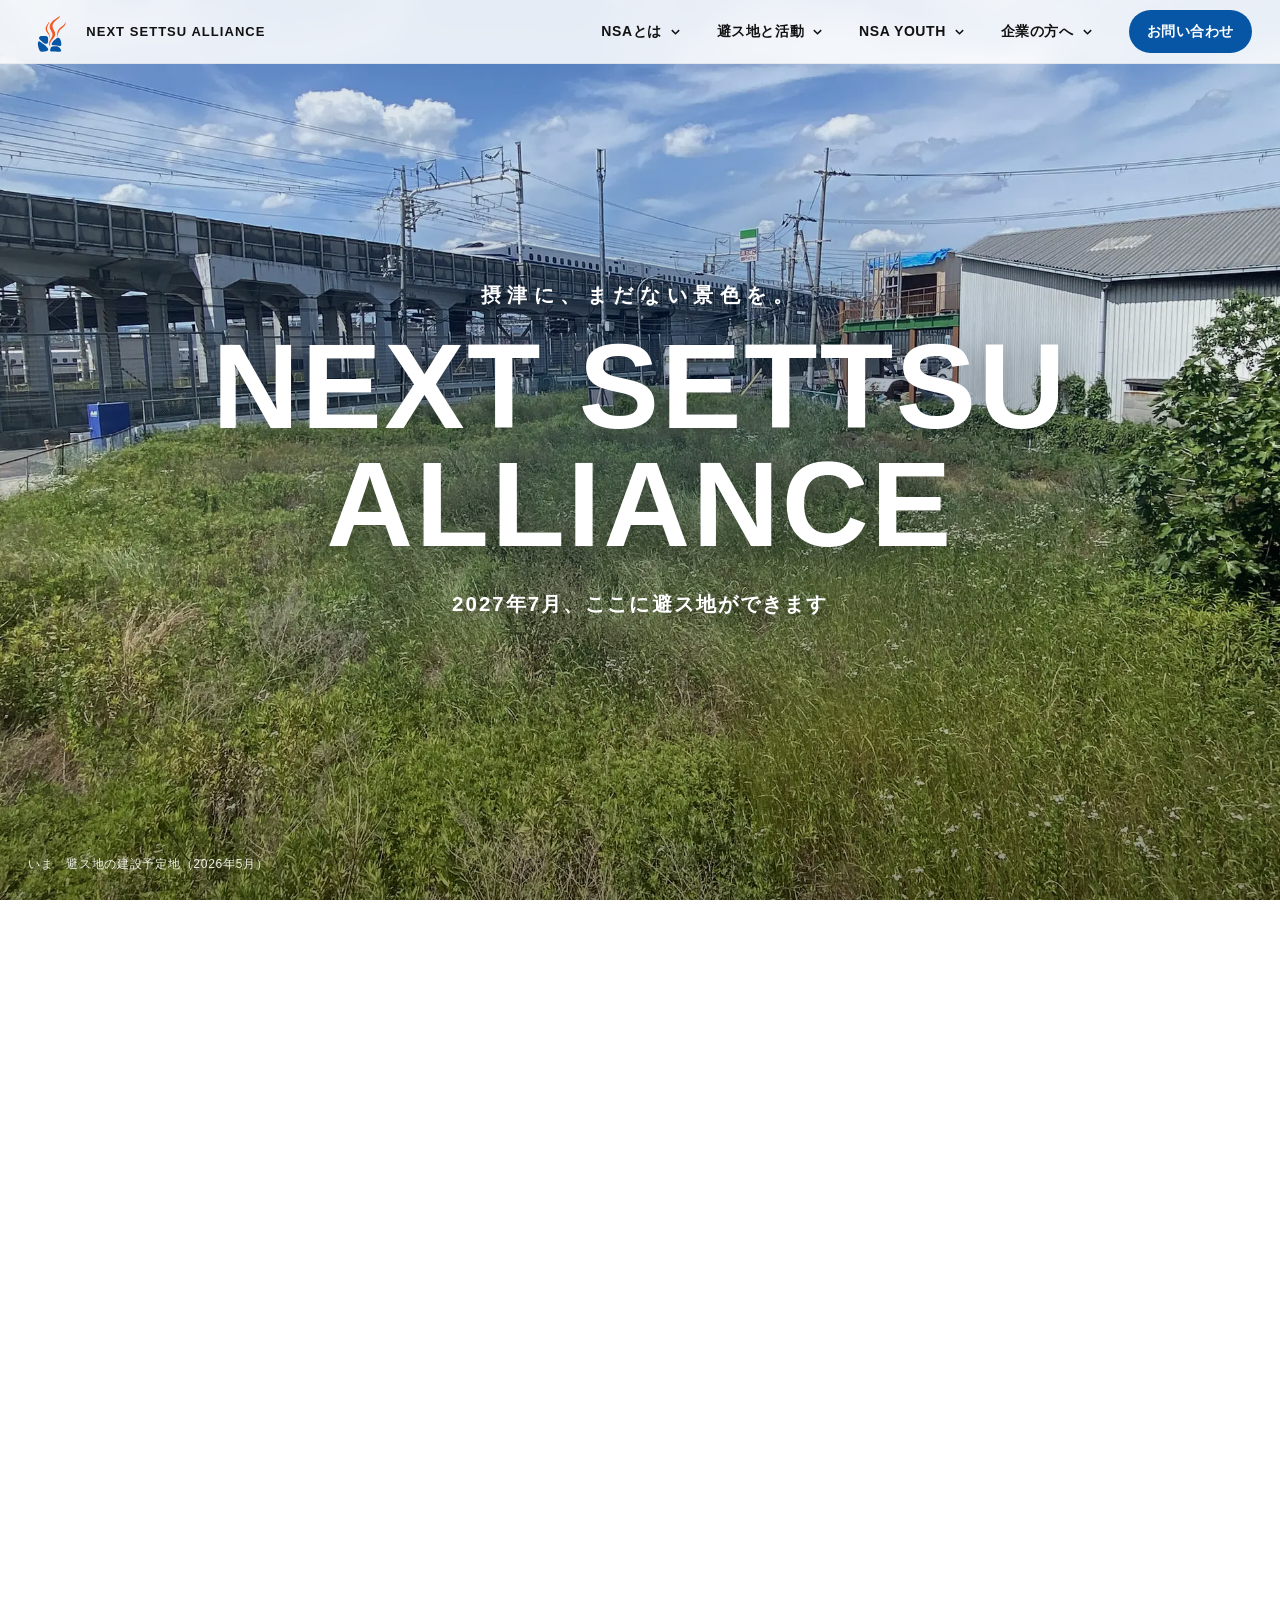
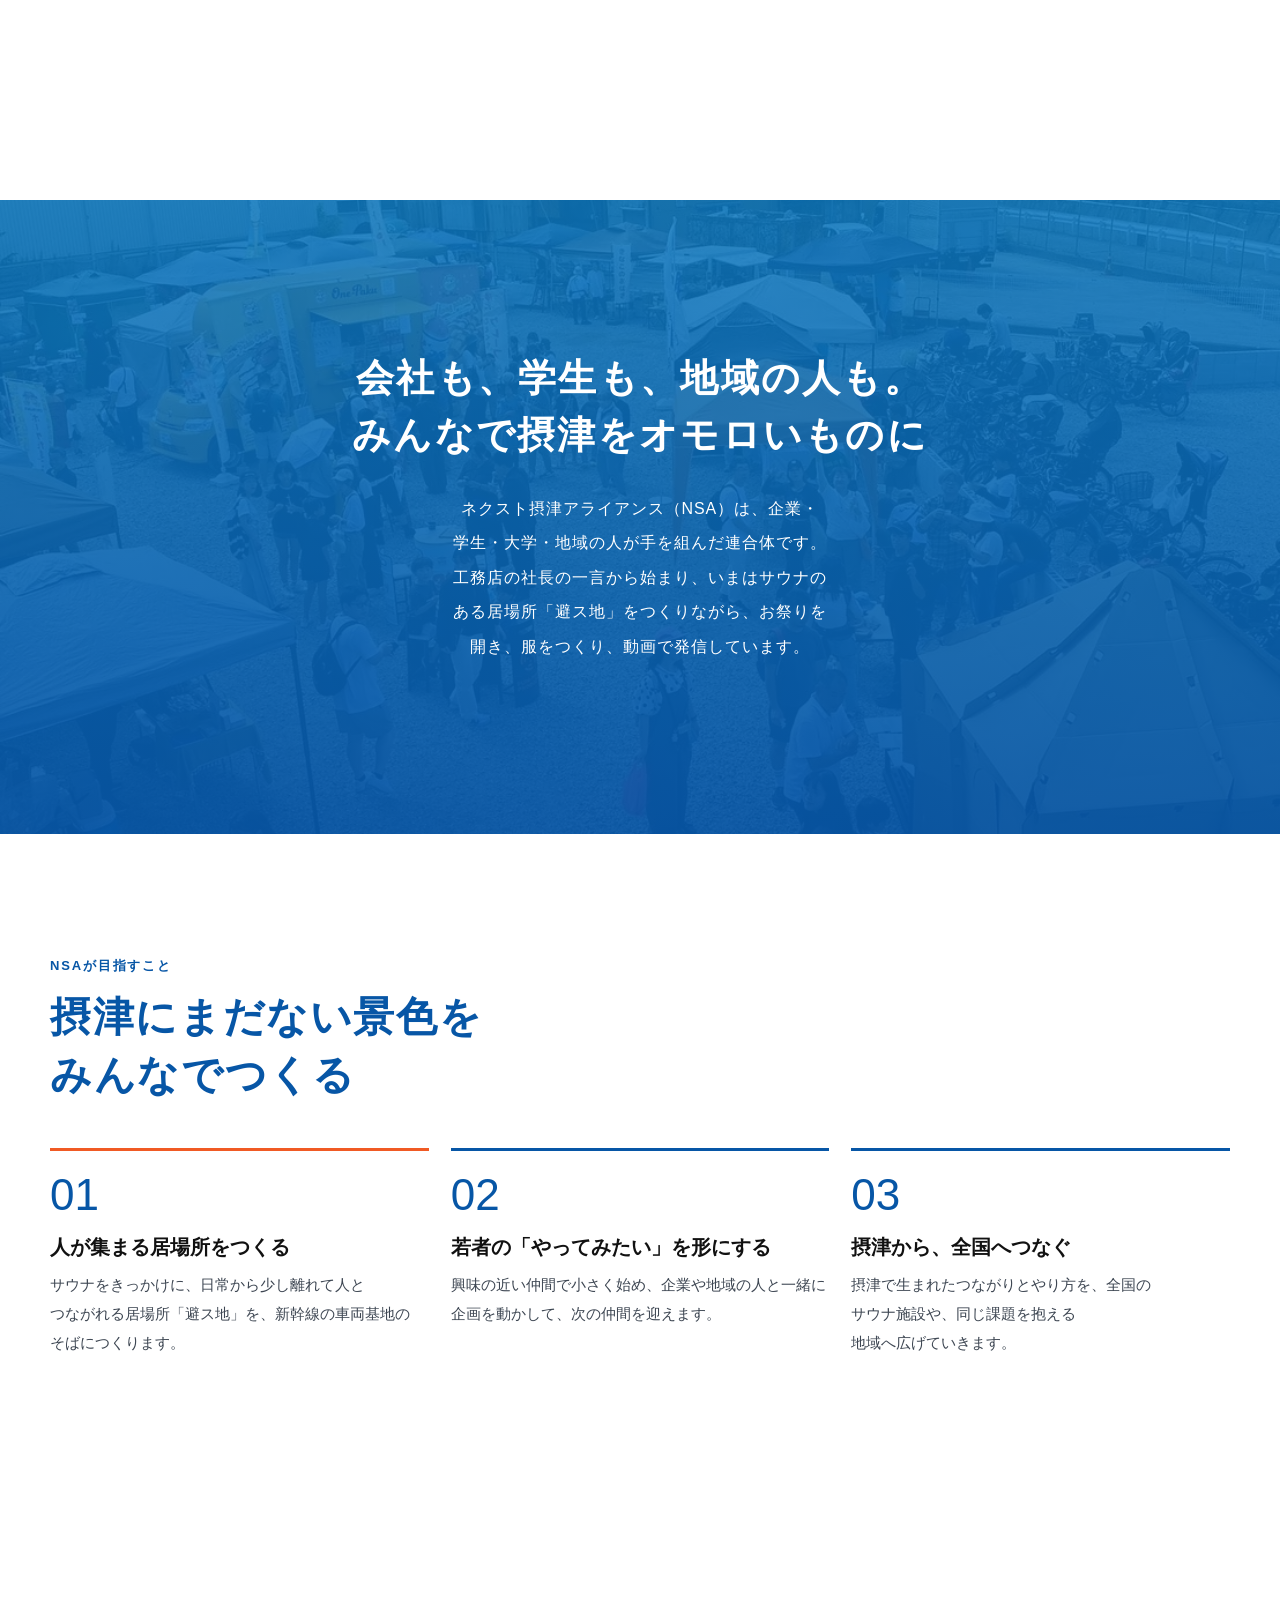
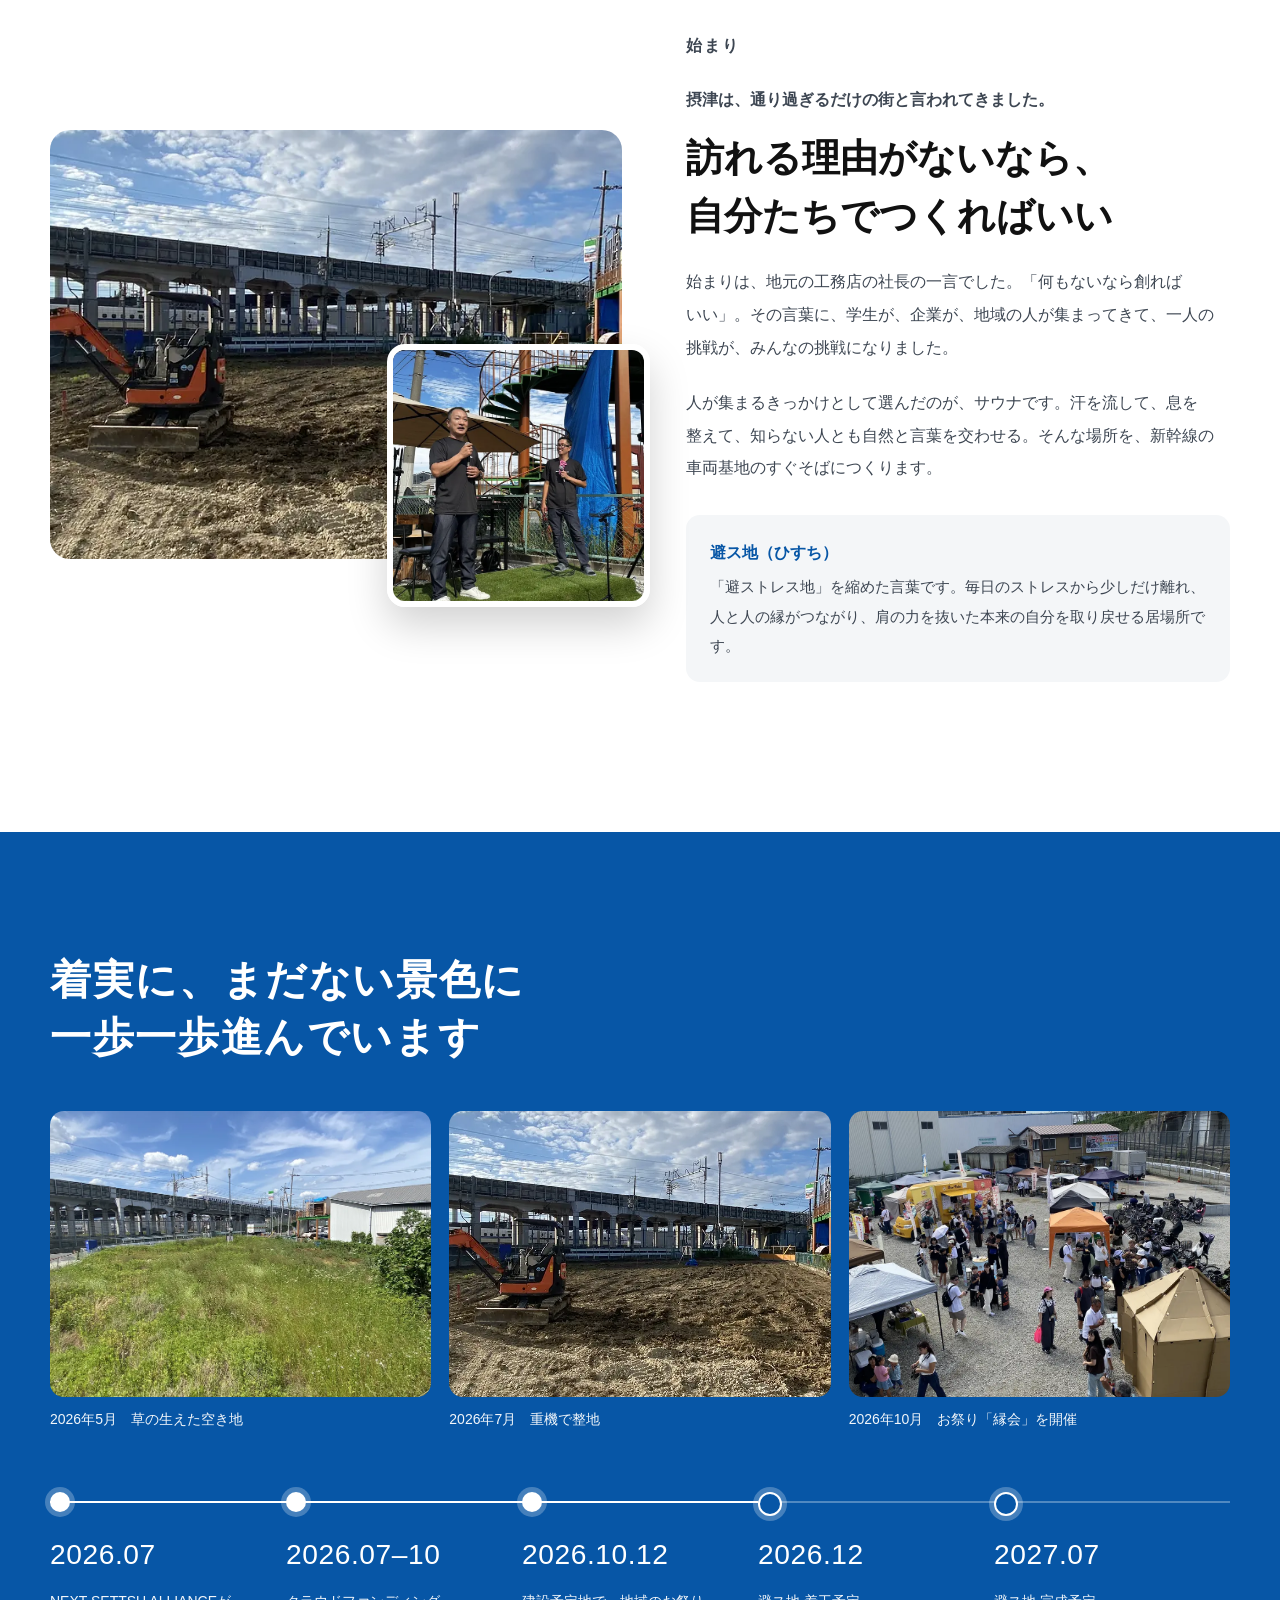
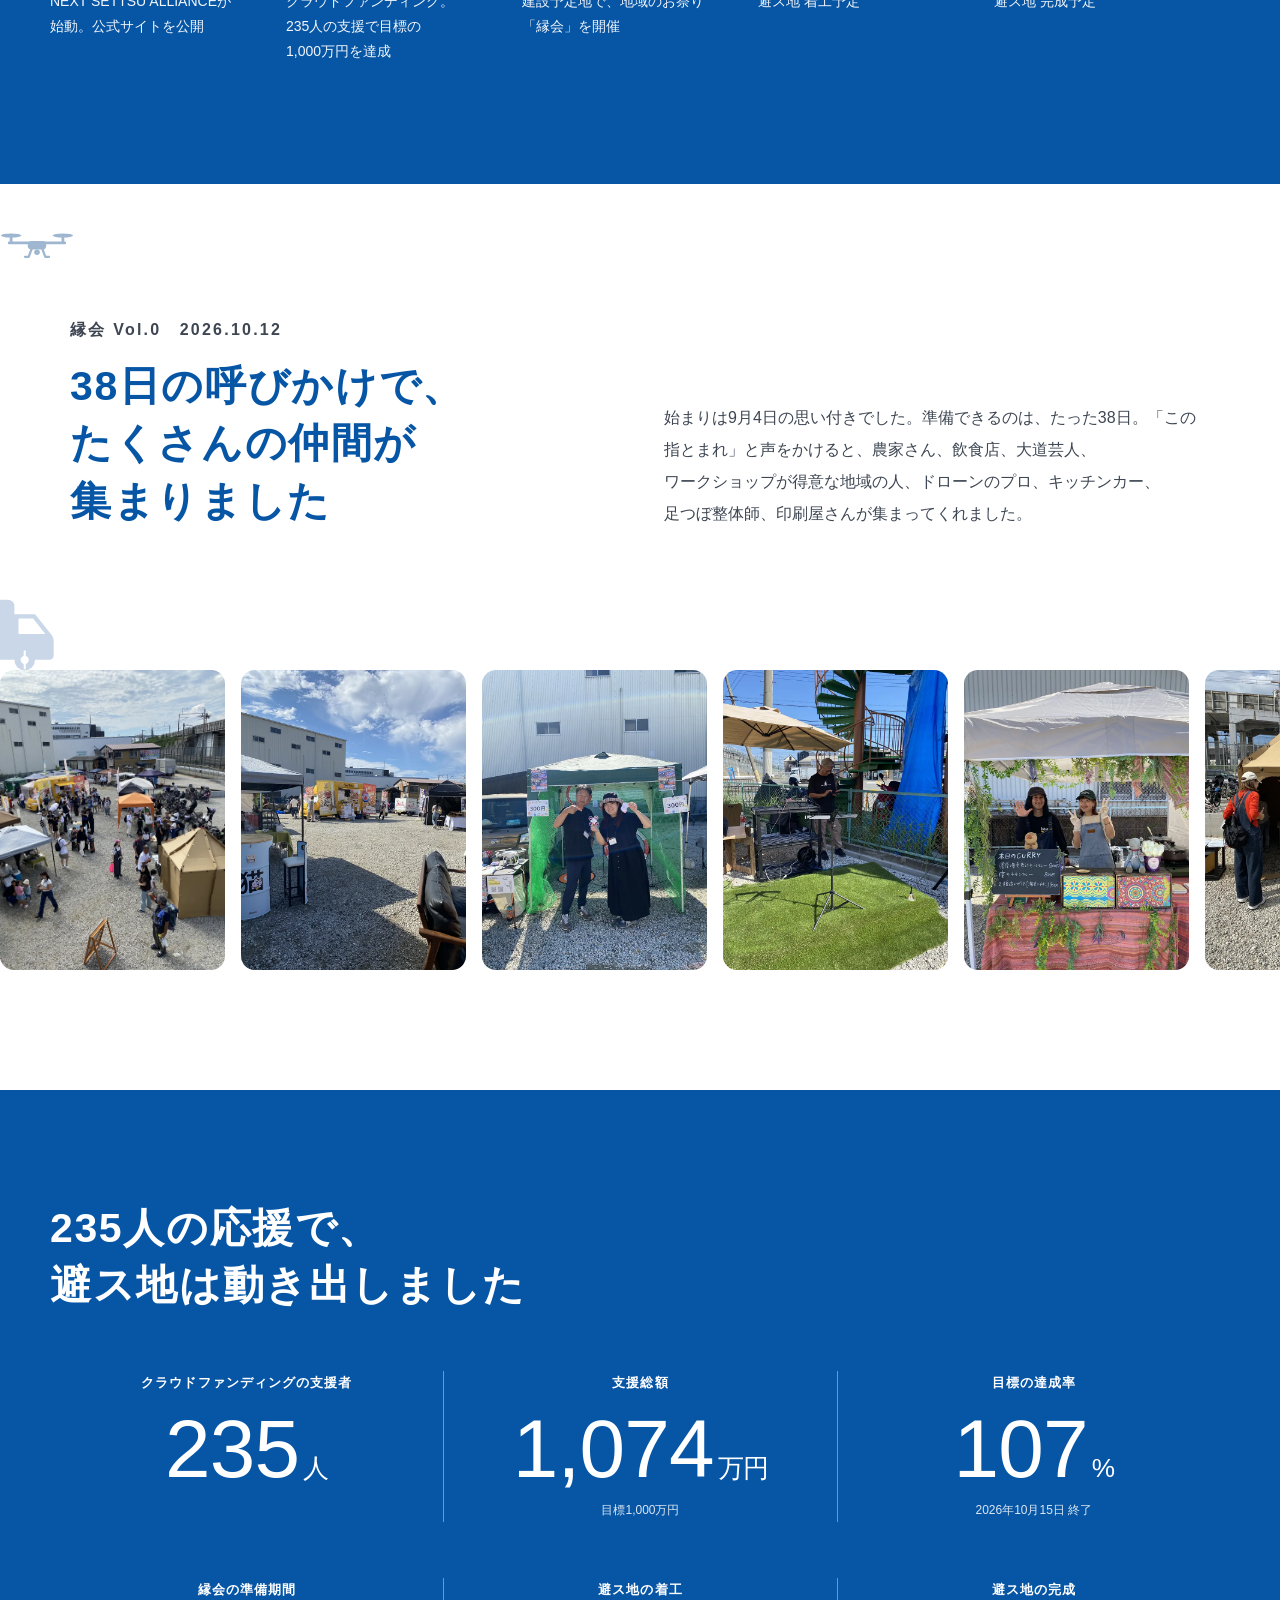
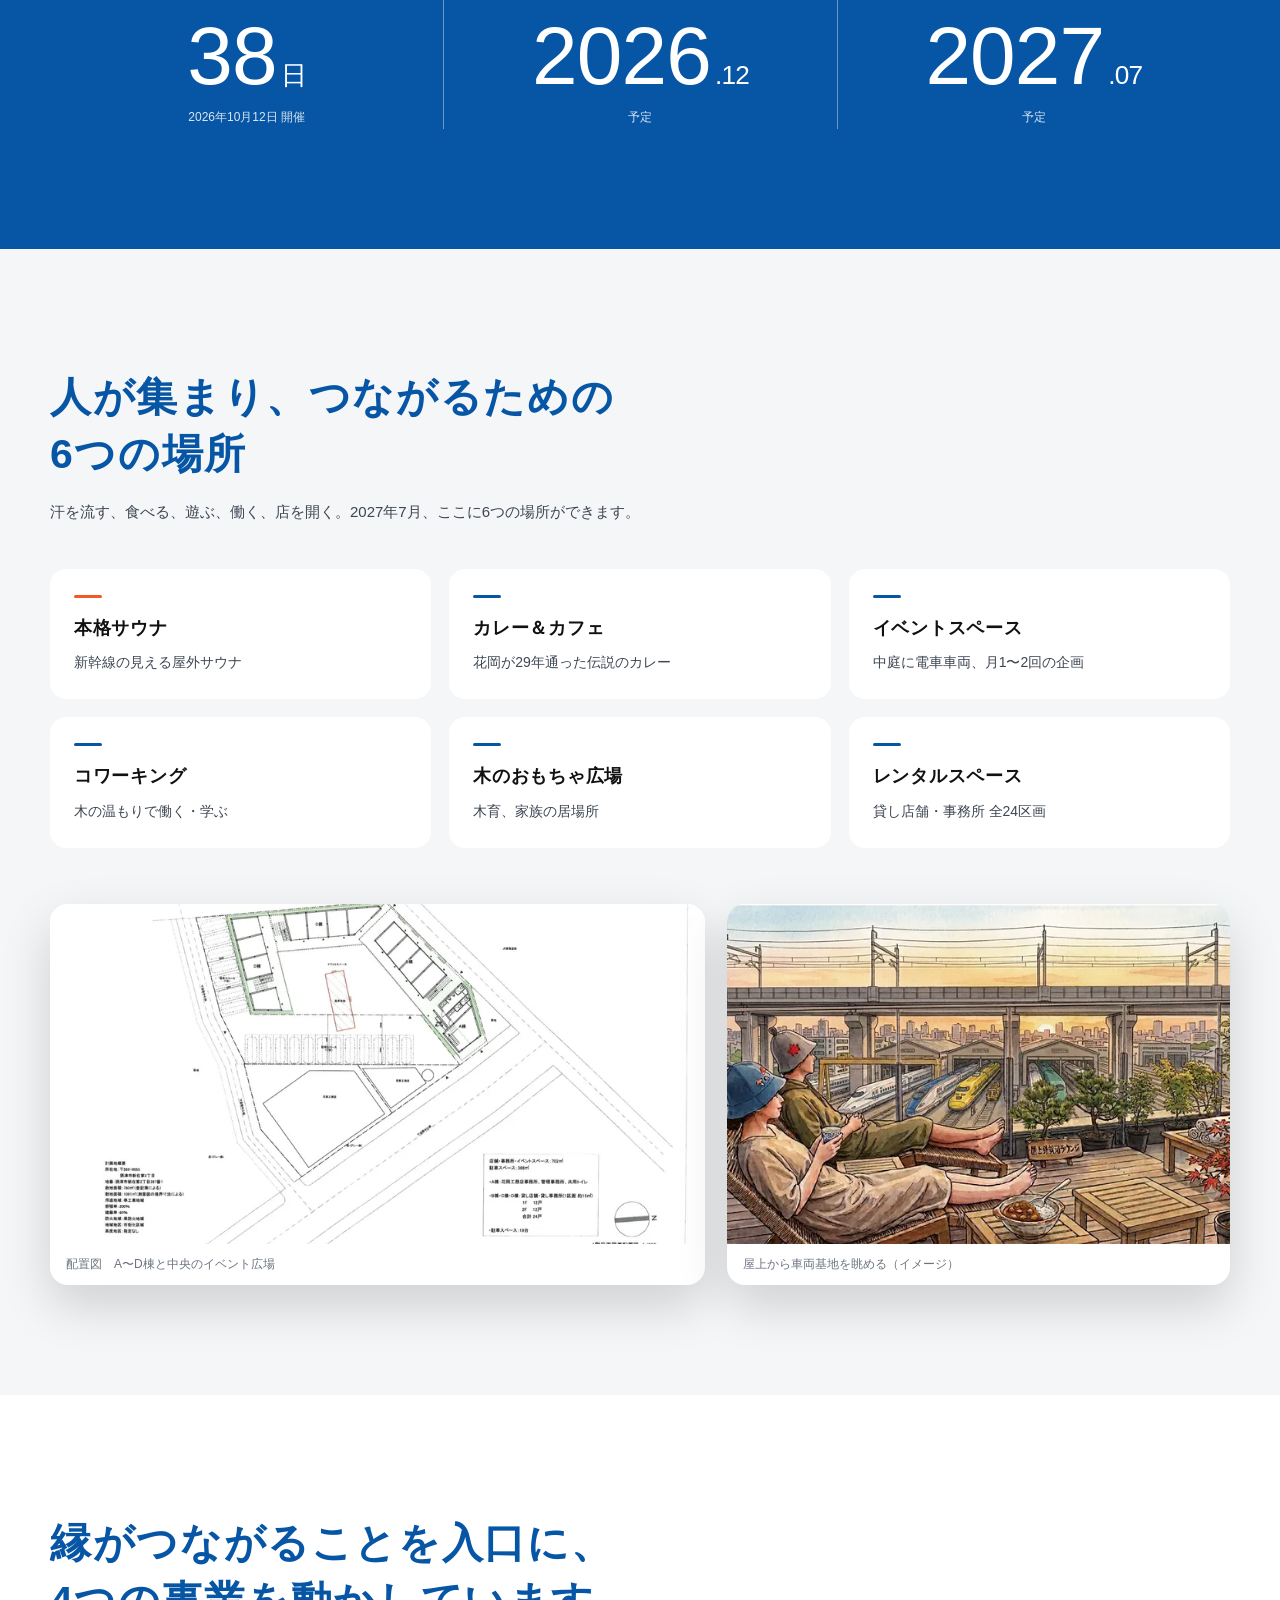
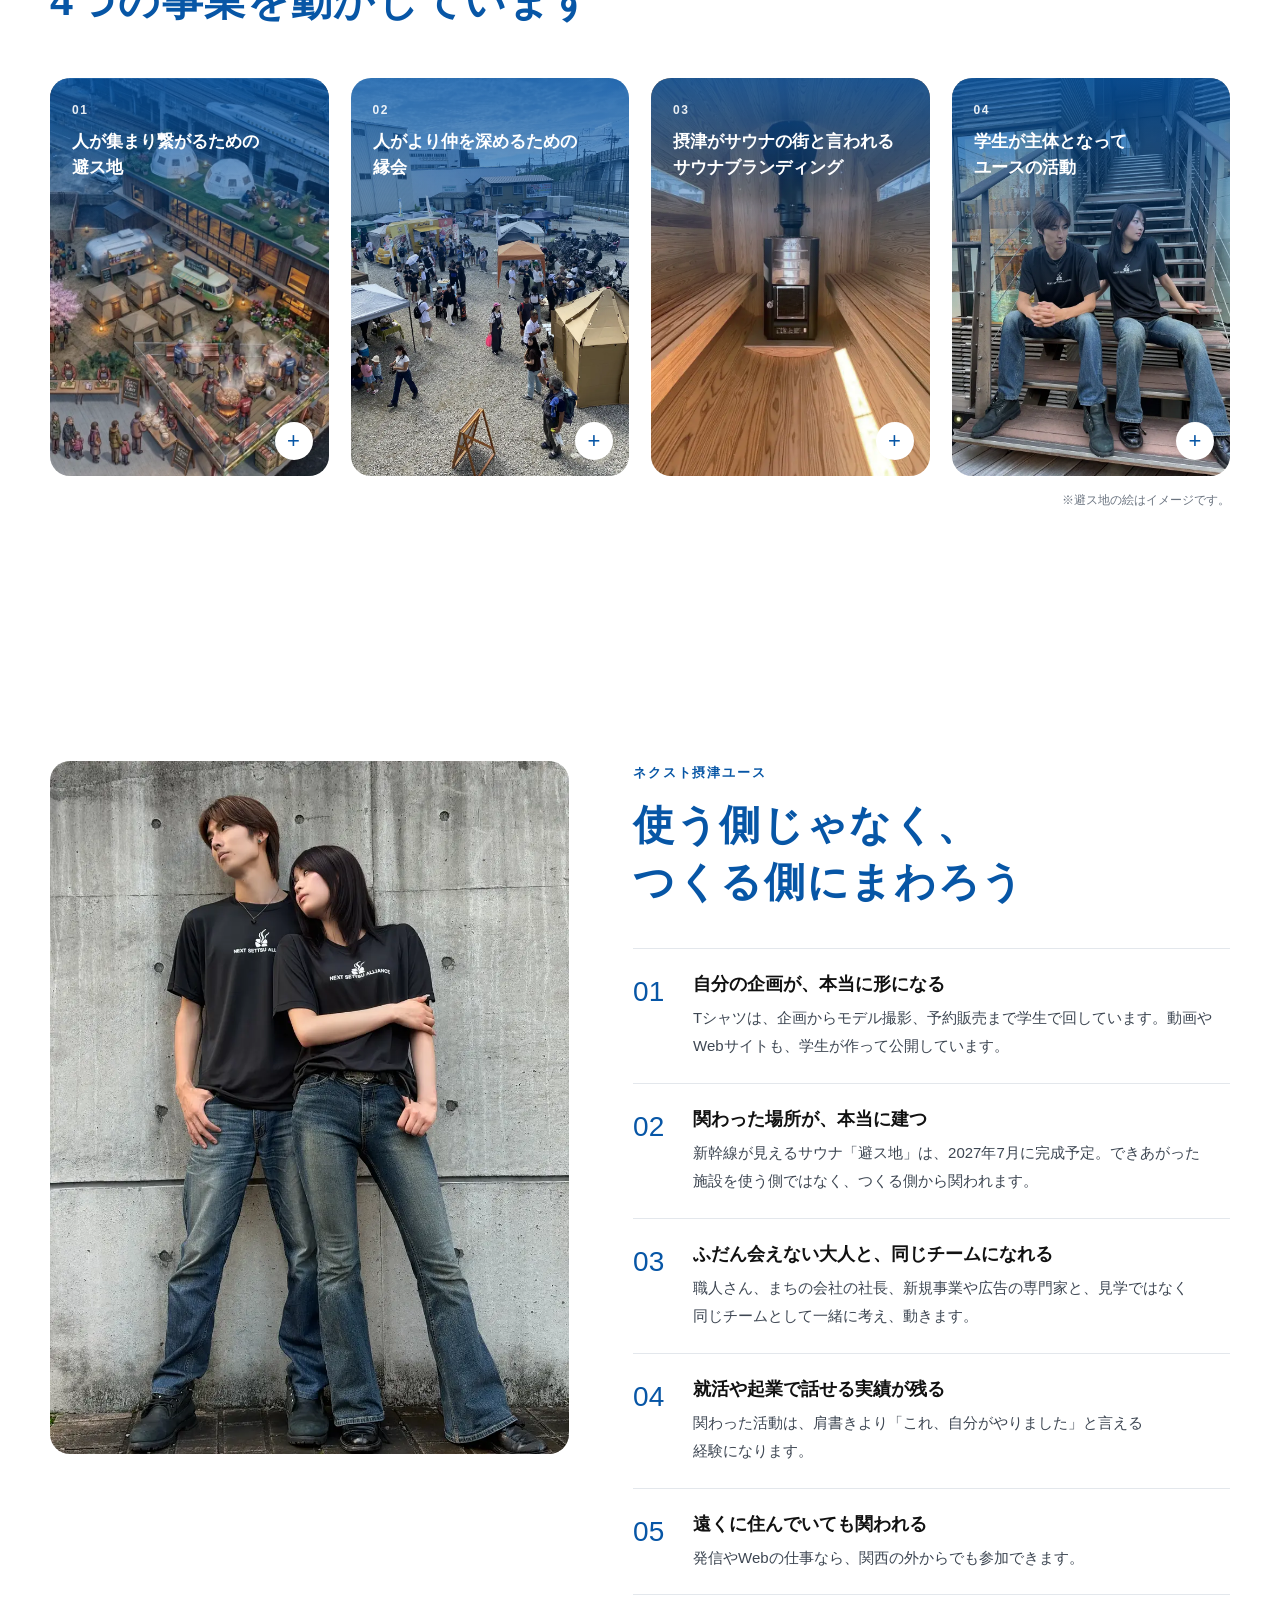
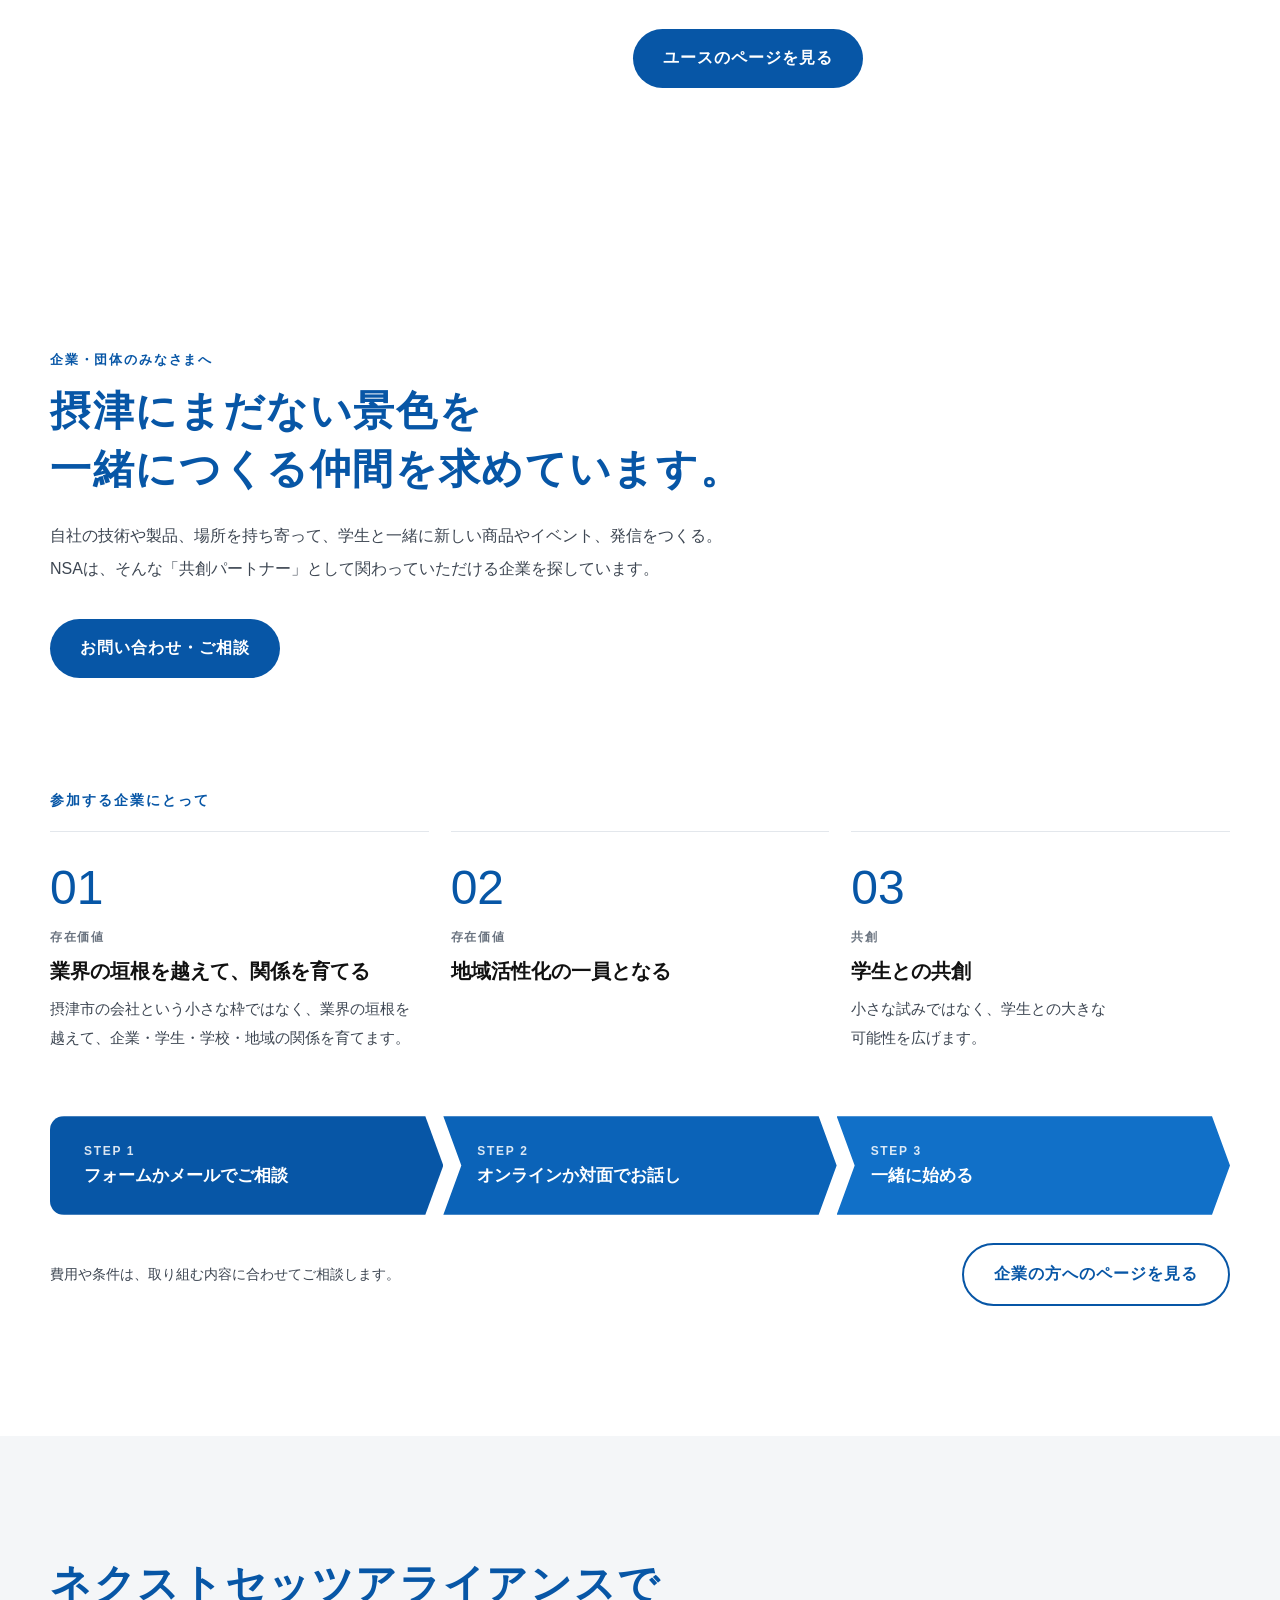
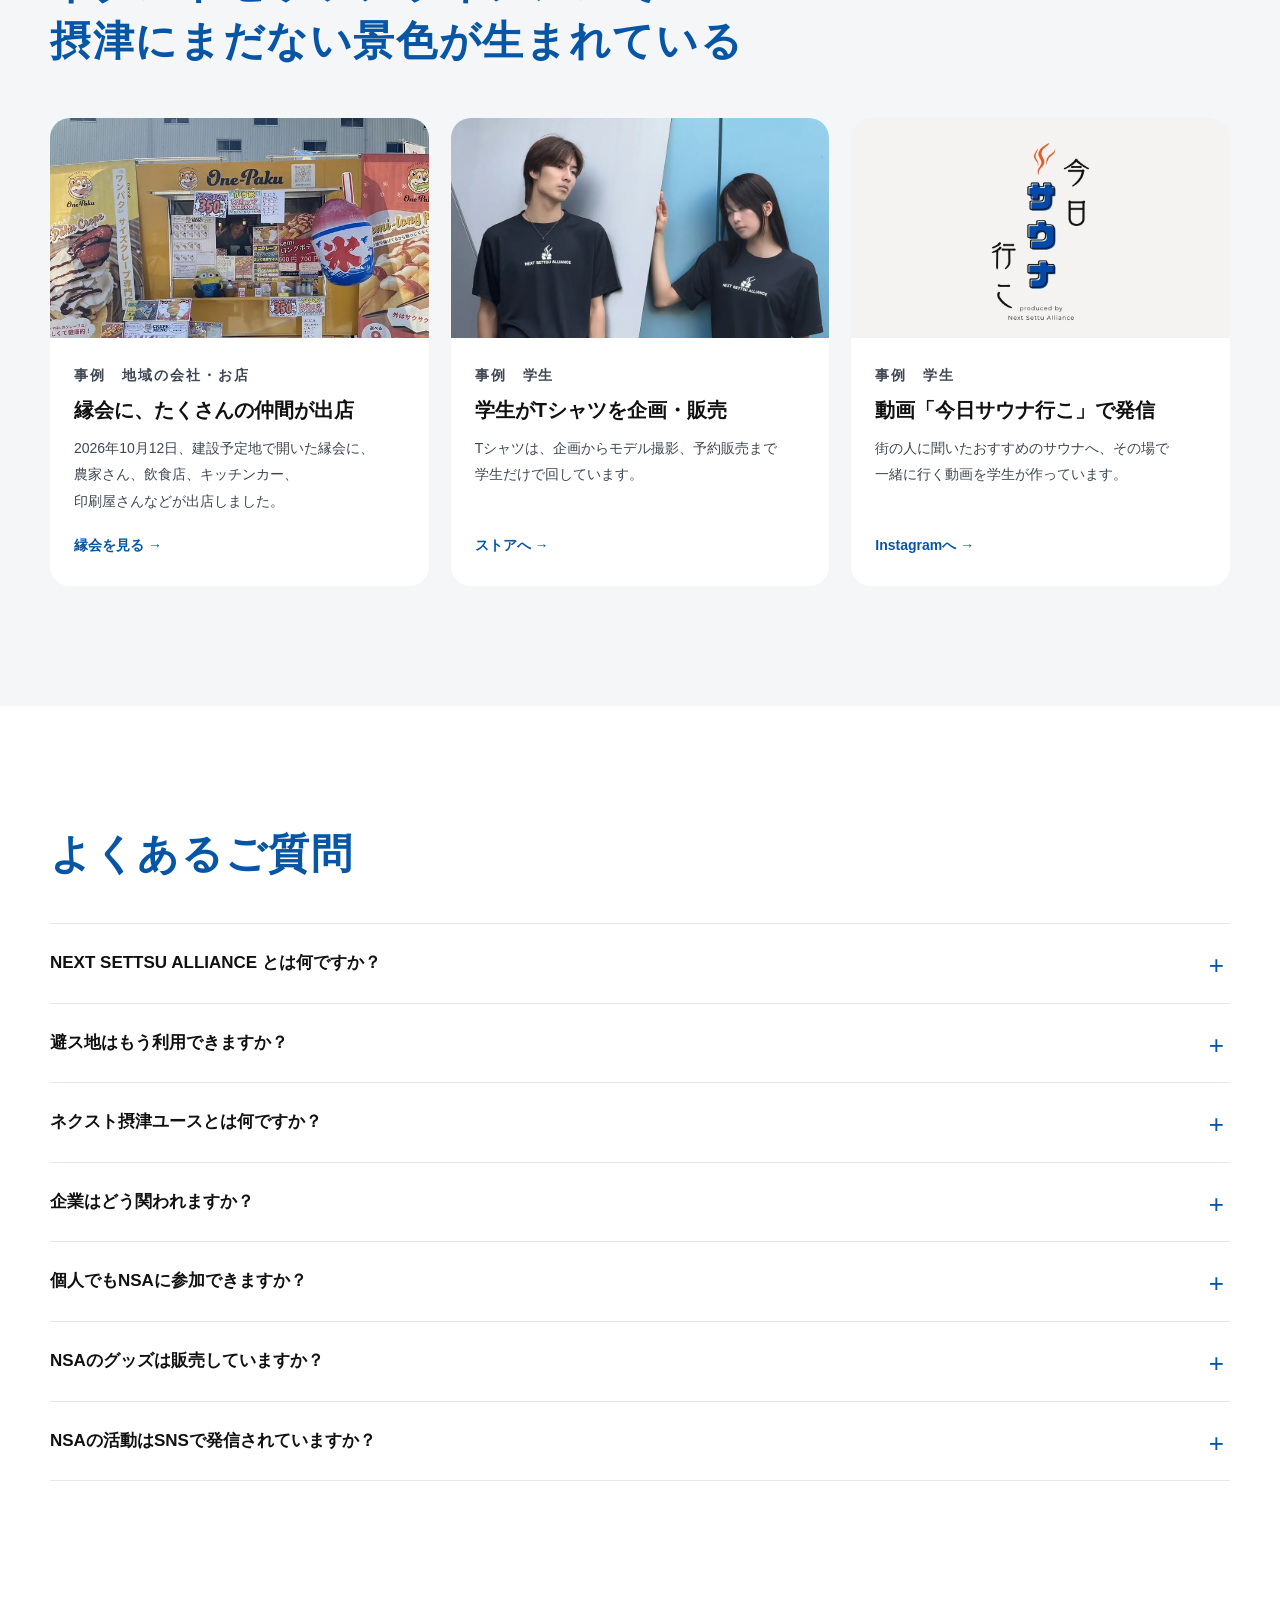
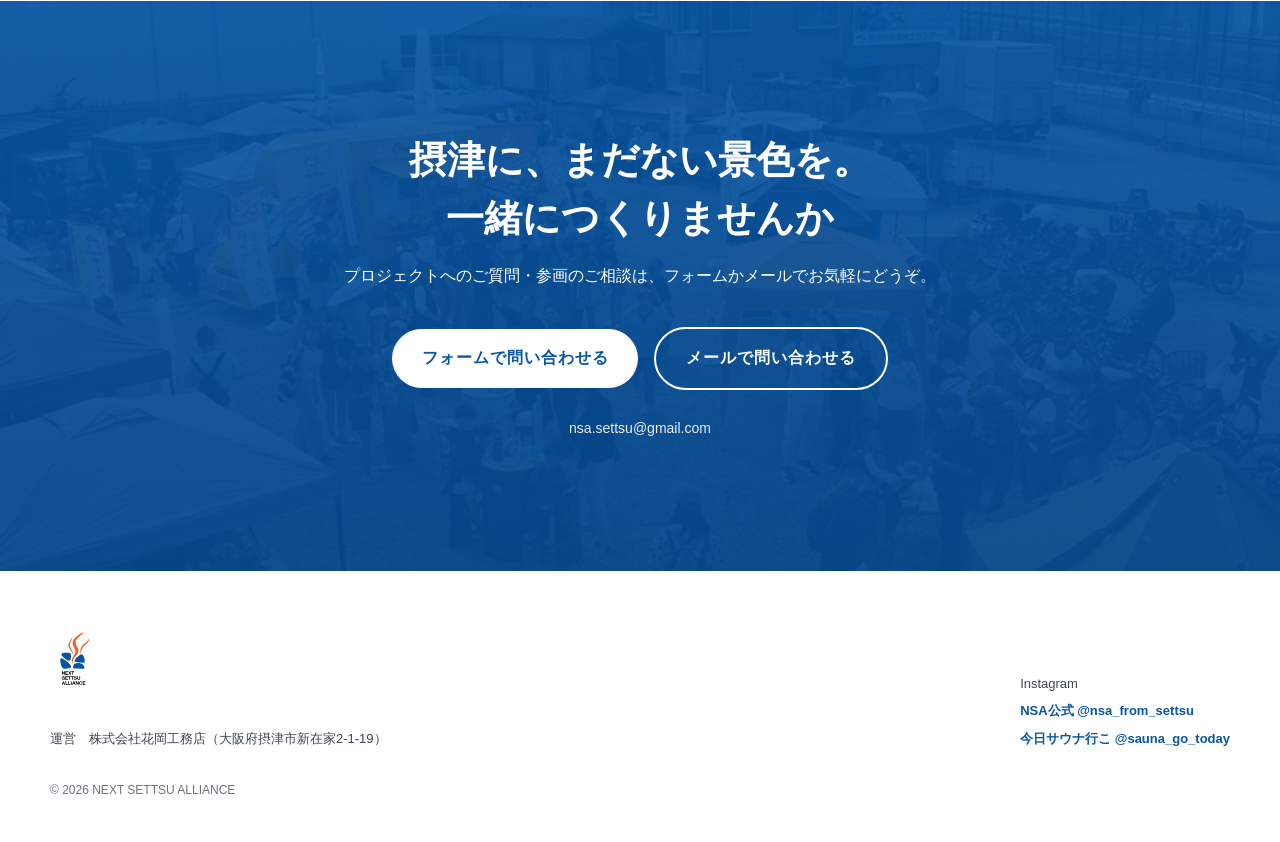
==== commit ea853060: "キッチンカーを前向きに走らせる（左から入って止まる） Co-Authored-By: Claude Opus 5.5 <noreply@anthropic.com>" ====
--- a/index.html
+++ b/index.html
@@ -239,11 +239,11 @@
   .enkai-ground svg{translate:0 28px;opacity:0;transition:translate .8s cubic-bezier(.2,.8,.2,1),opacity .8s}
   .enkai-ground.in svg{translate:0 0;opacity:1}
   .enkai-ground .sil-family{transition-delay:.15s}.enkai-ground .sil-tent{transition-delay:.3s}.enkai-ground .sil-pilot{transition-delay:.45s}
-  .enkai-ground .sil-car{translate:70vw 0;opacity:1;transition:translate 2.6s cubic-bezier(.15,.7,.25,1) .2s}
+  .enkai-ground .sil-car{translate:-70vw 0;opacity:1;transition:translate 2.6s cubic-bezier(.15,.7,.25,1) .2s}
   .enkai-ground.in .sil-car{translate:0 0}
   .sil-car .wheel{transform-box:fill-box;transform-origin:center}
   .enkai-ground.in .sil-car .wheel{animation:roll .5s linear 5 .2s}
-  @keyframes roll{to{transform:rotate(-360deg)}}
+  @keyframes roll{to{transform:rotate(360deg)}}
   .sil-car .steam{transform-box:fill-box;transform-origin:center;opacity:0;animation:steam 2.7s ease-out infinite}
   .sil-car .s2{animation-delay:-.9s}.sil-car .s3{animation-delay:-1.8s}
   @keyframes steam{0%{transform:translateY(0) scale(.5);opacity:0}25%{opacity:.9}100%{transform:translateY(-30px) scale(1.5);opacity:0}}
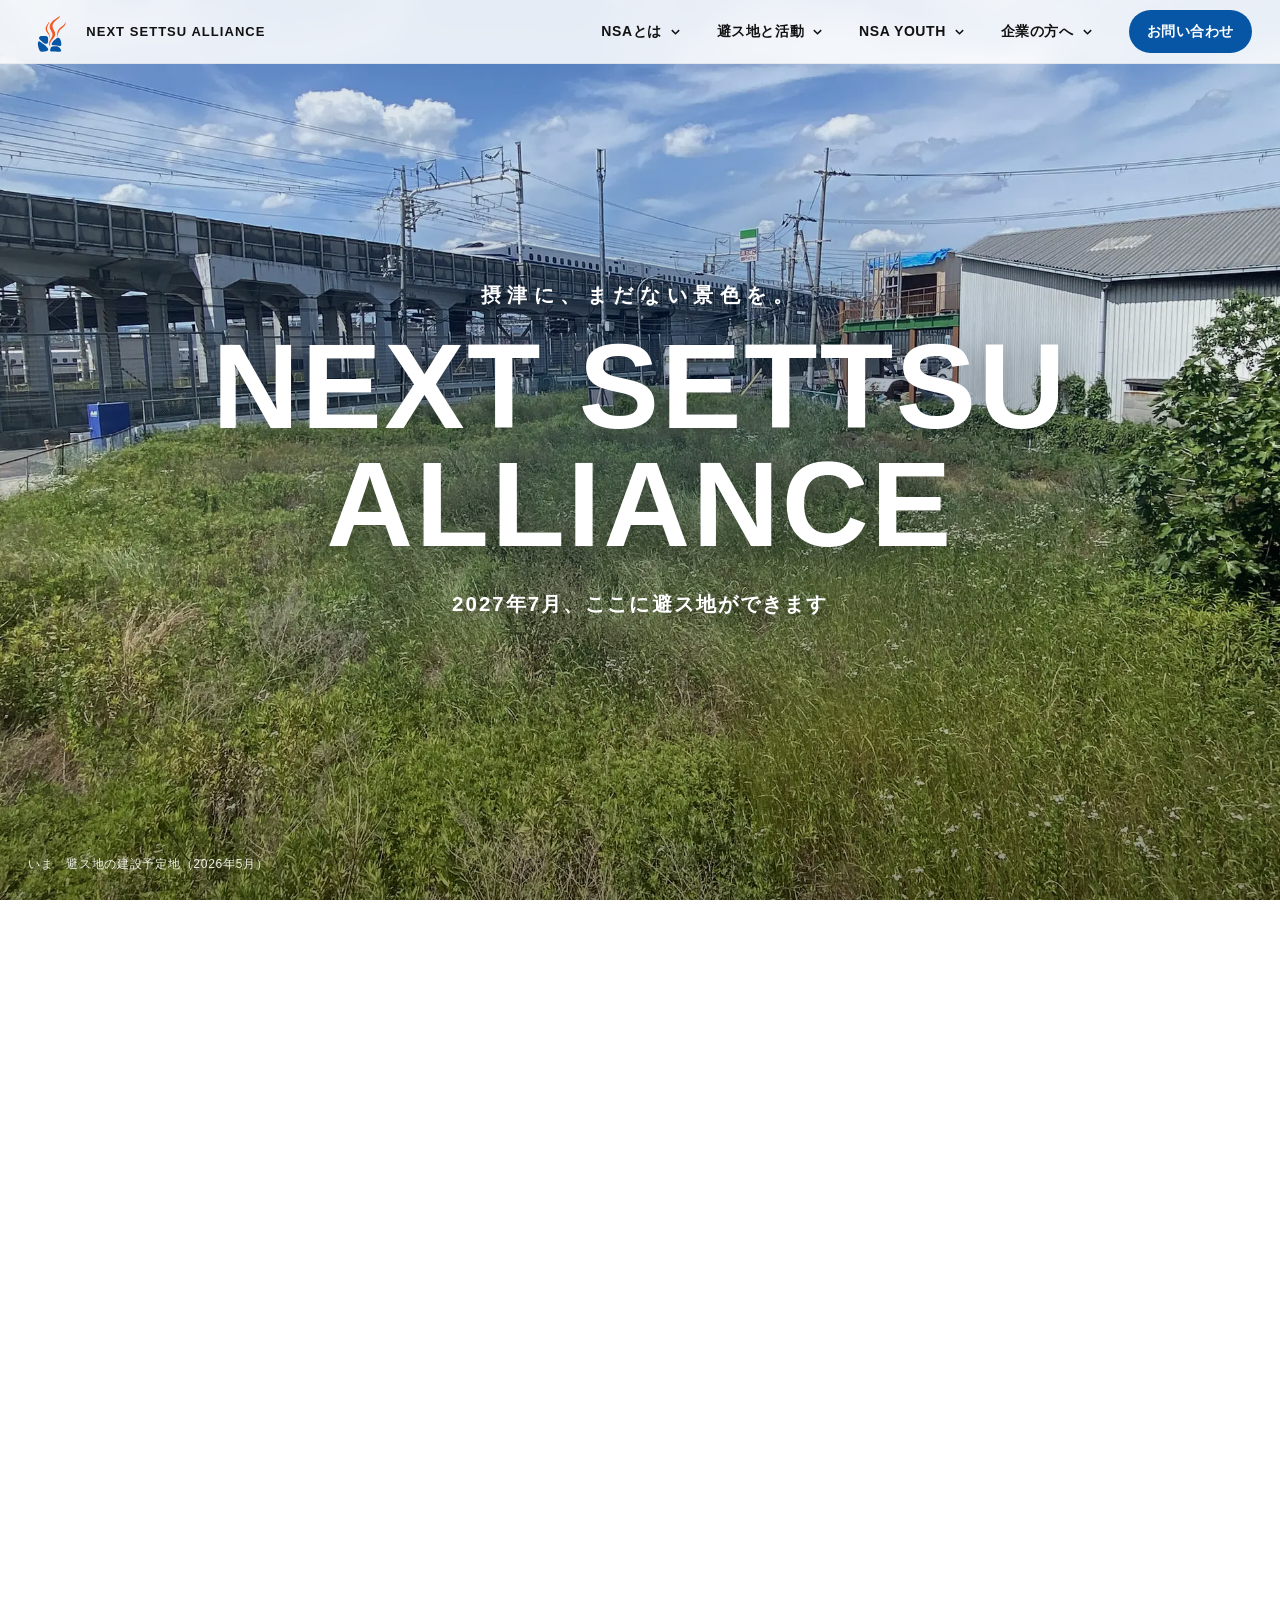
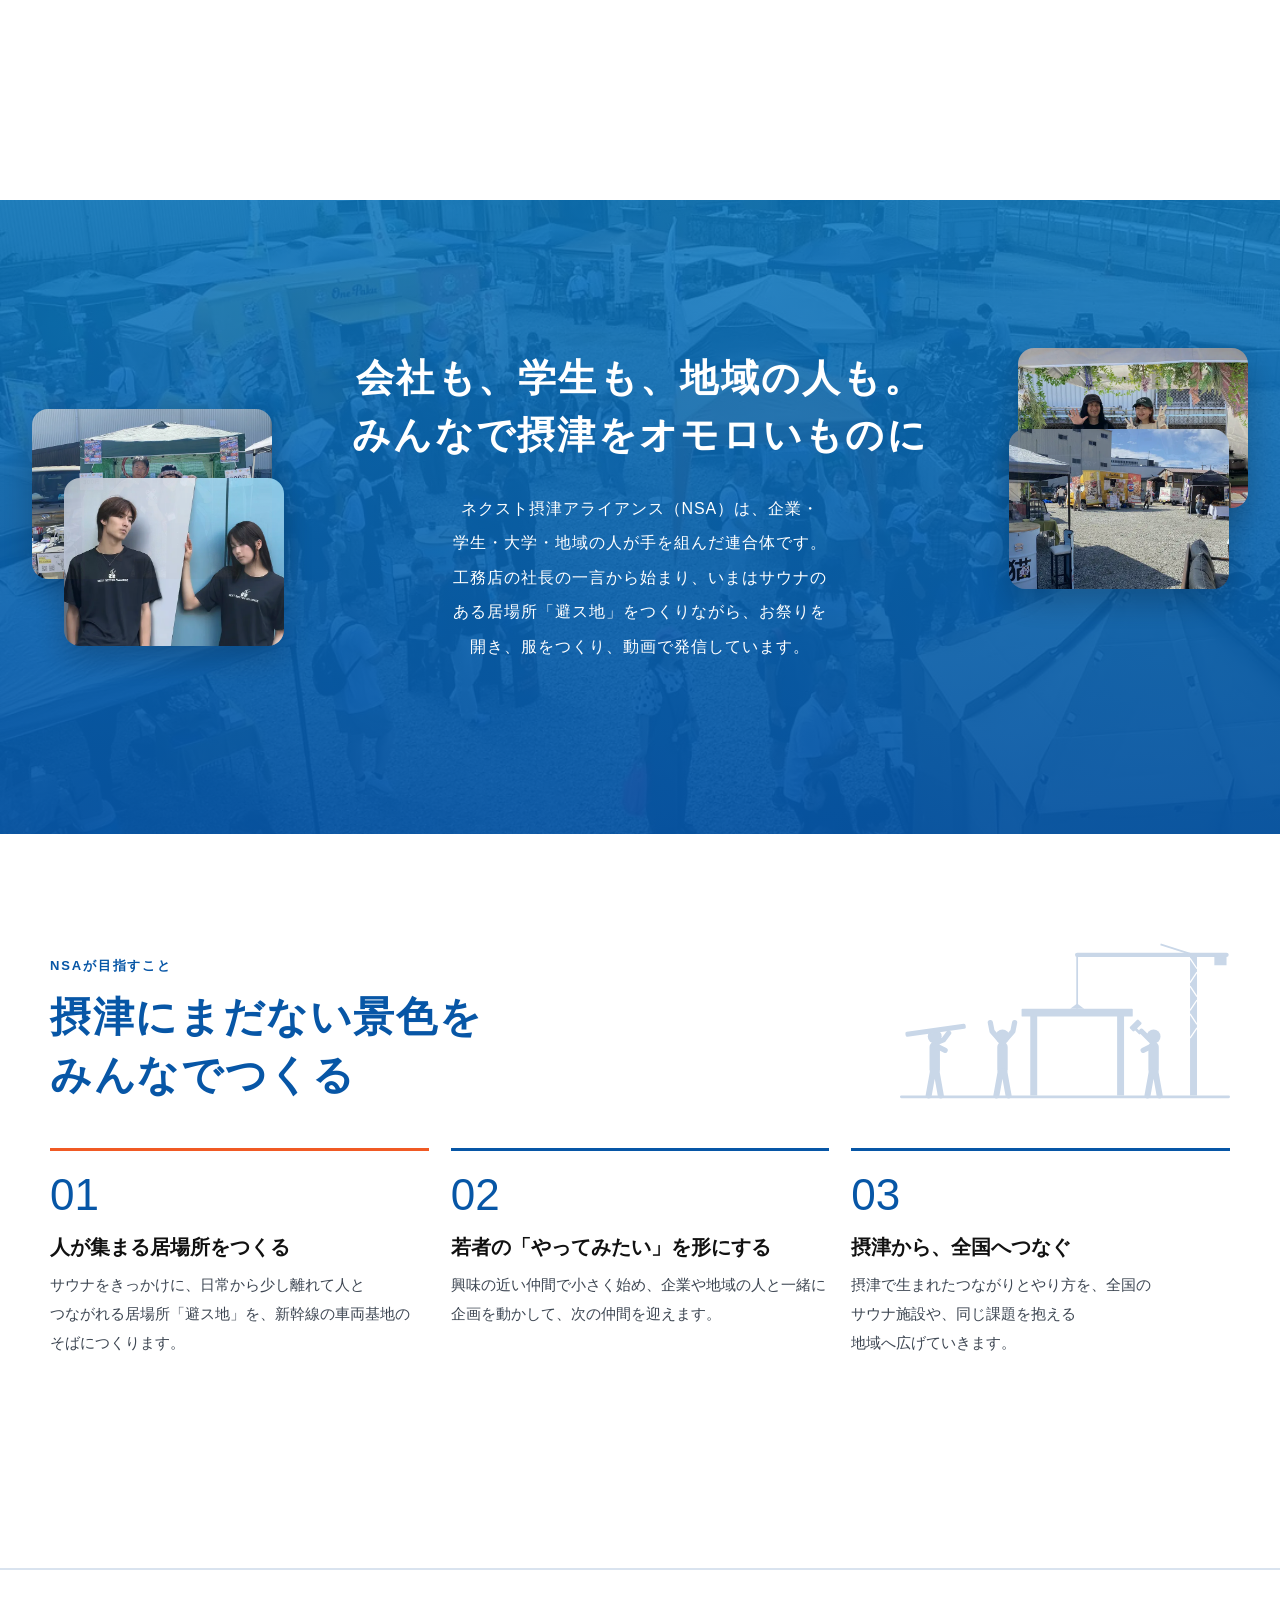
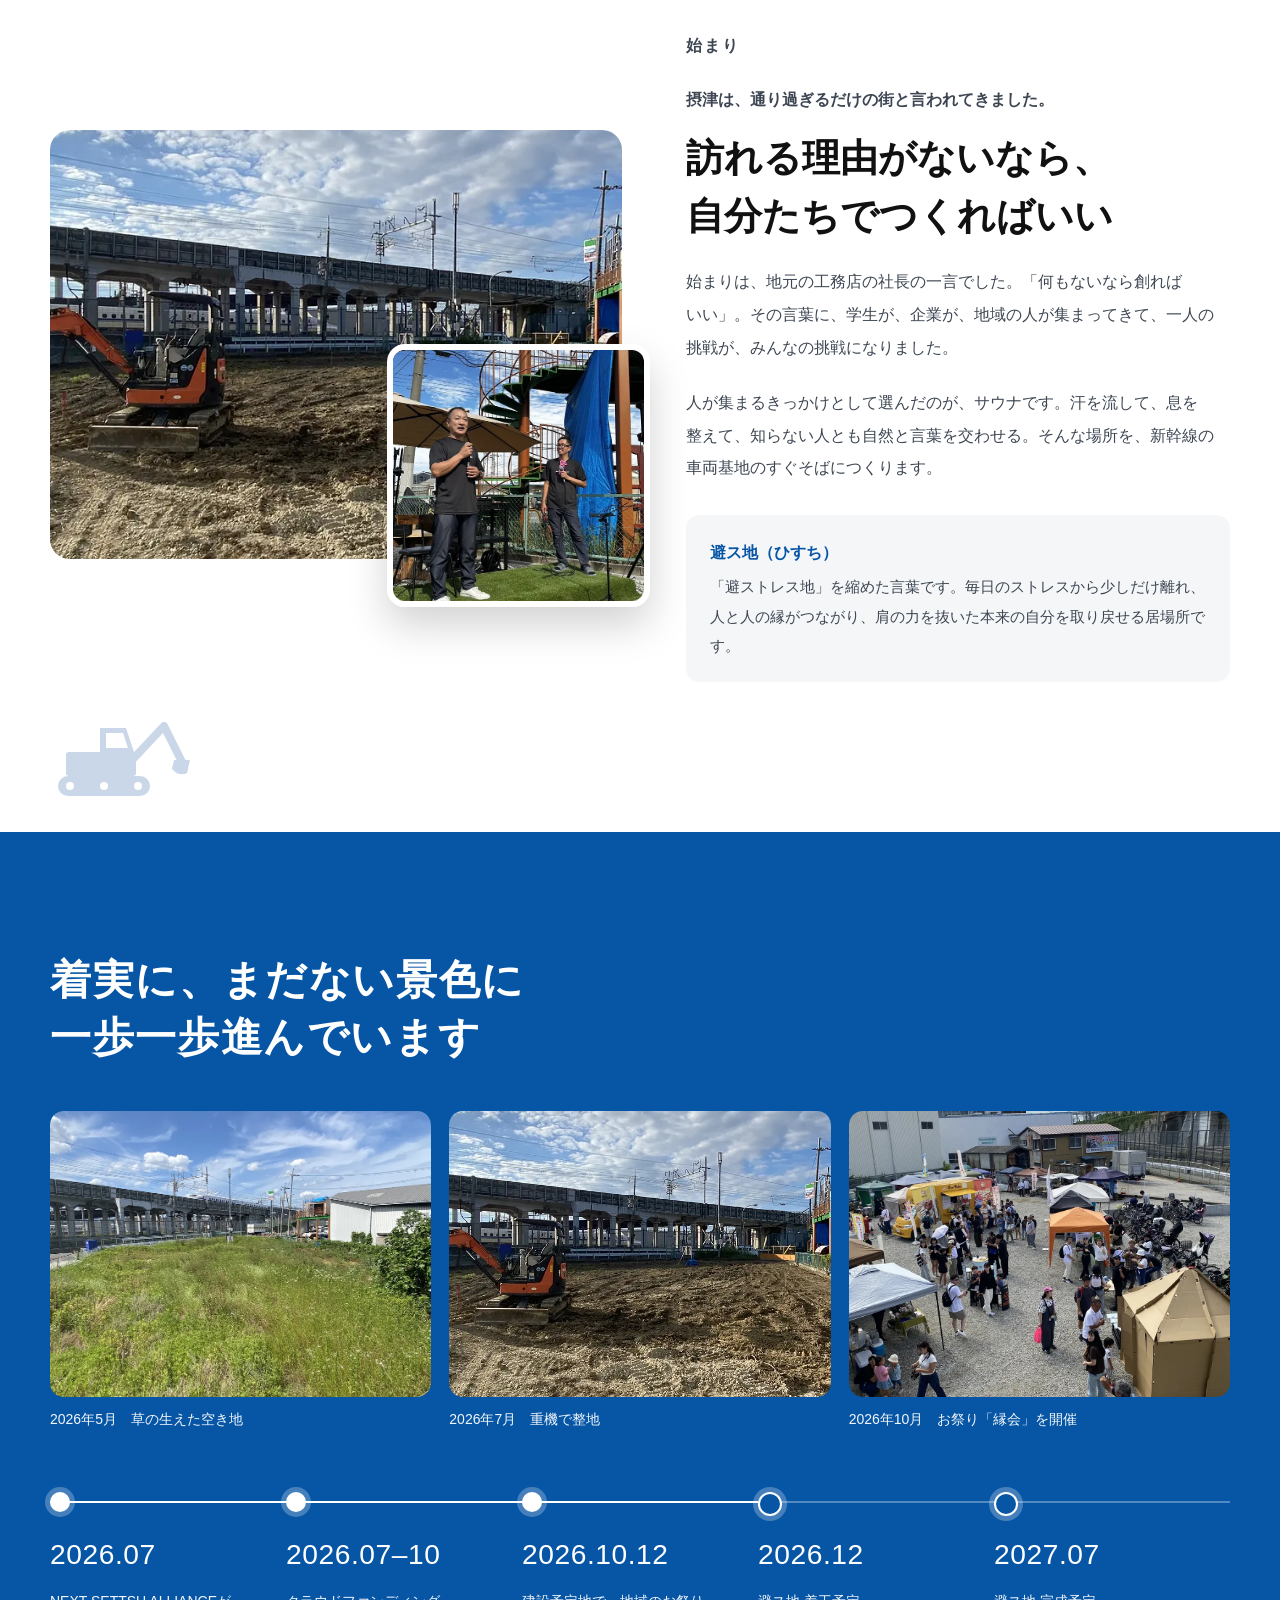
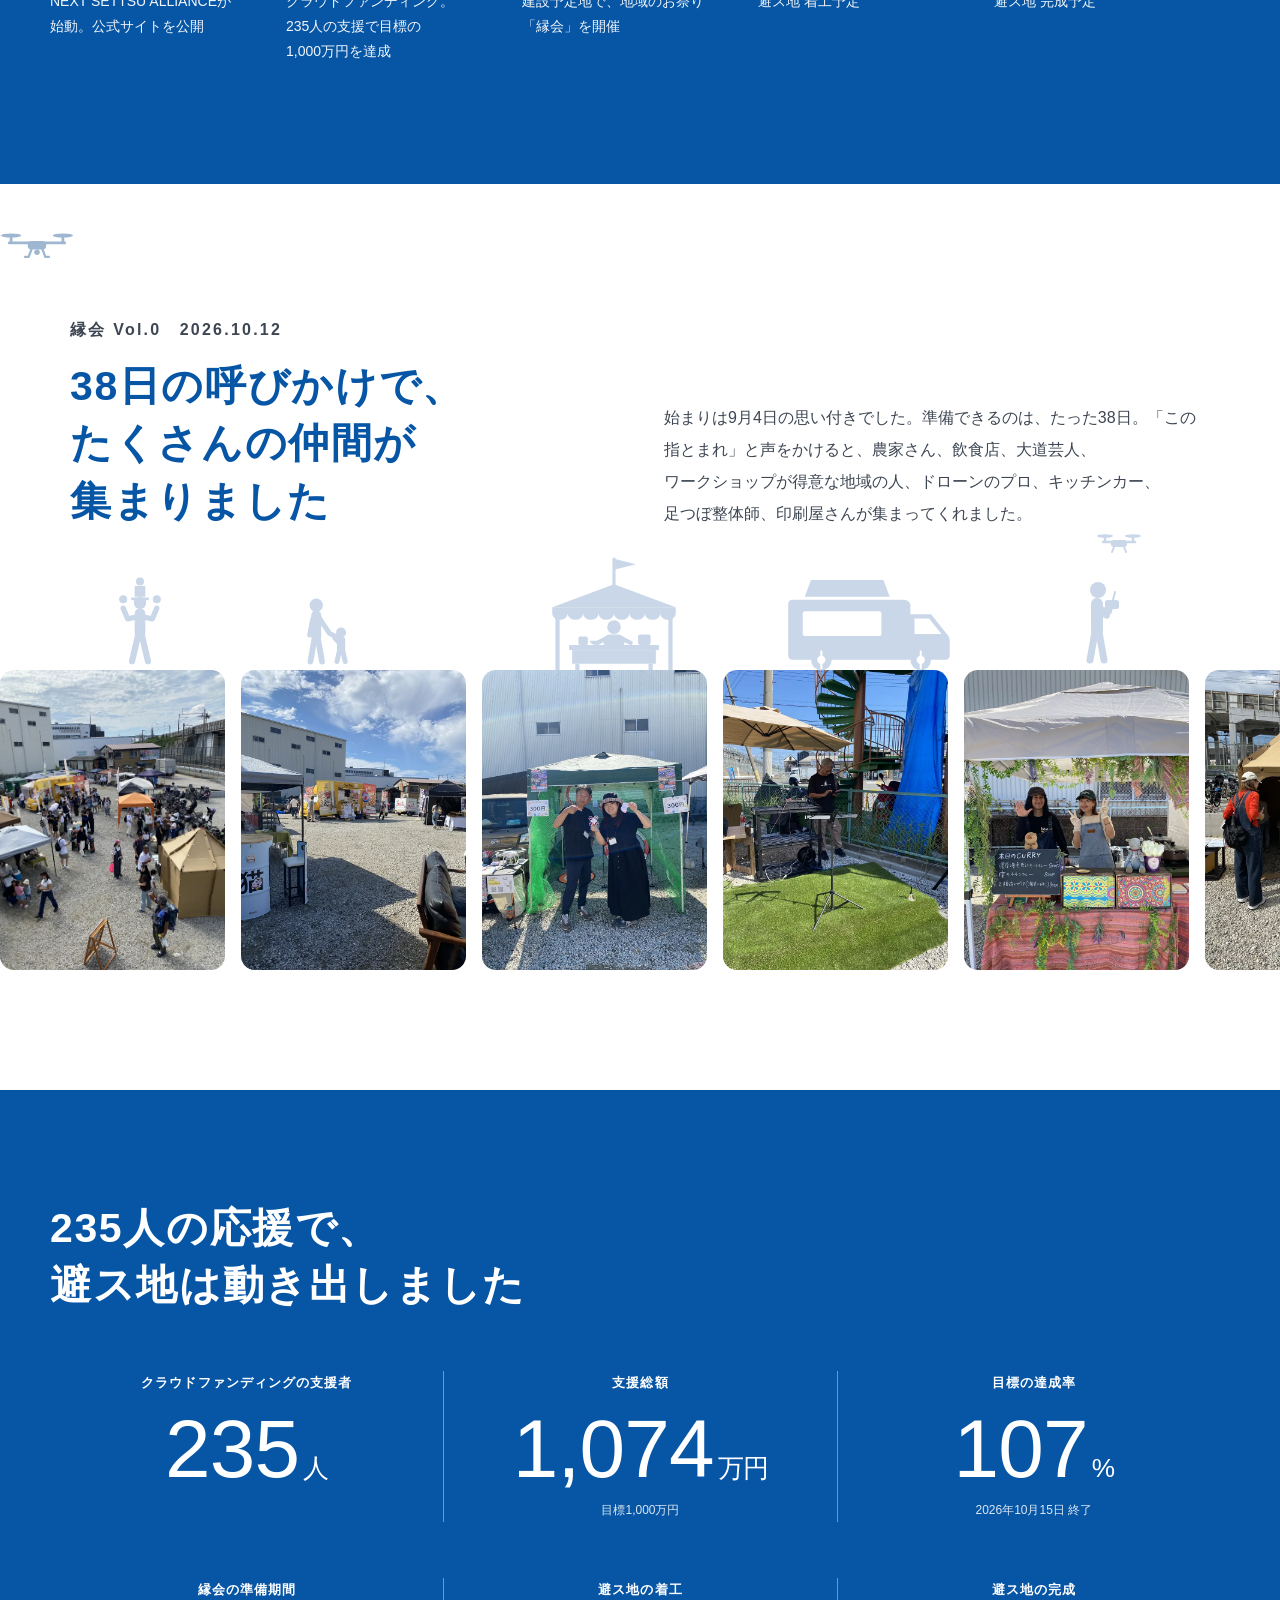
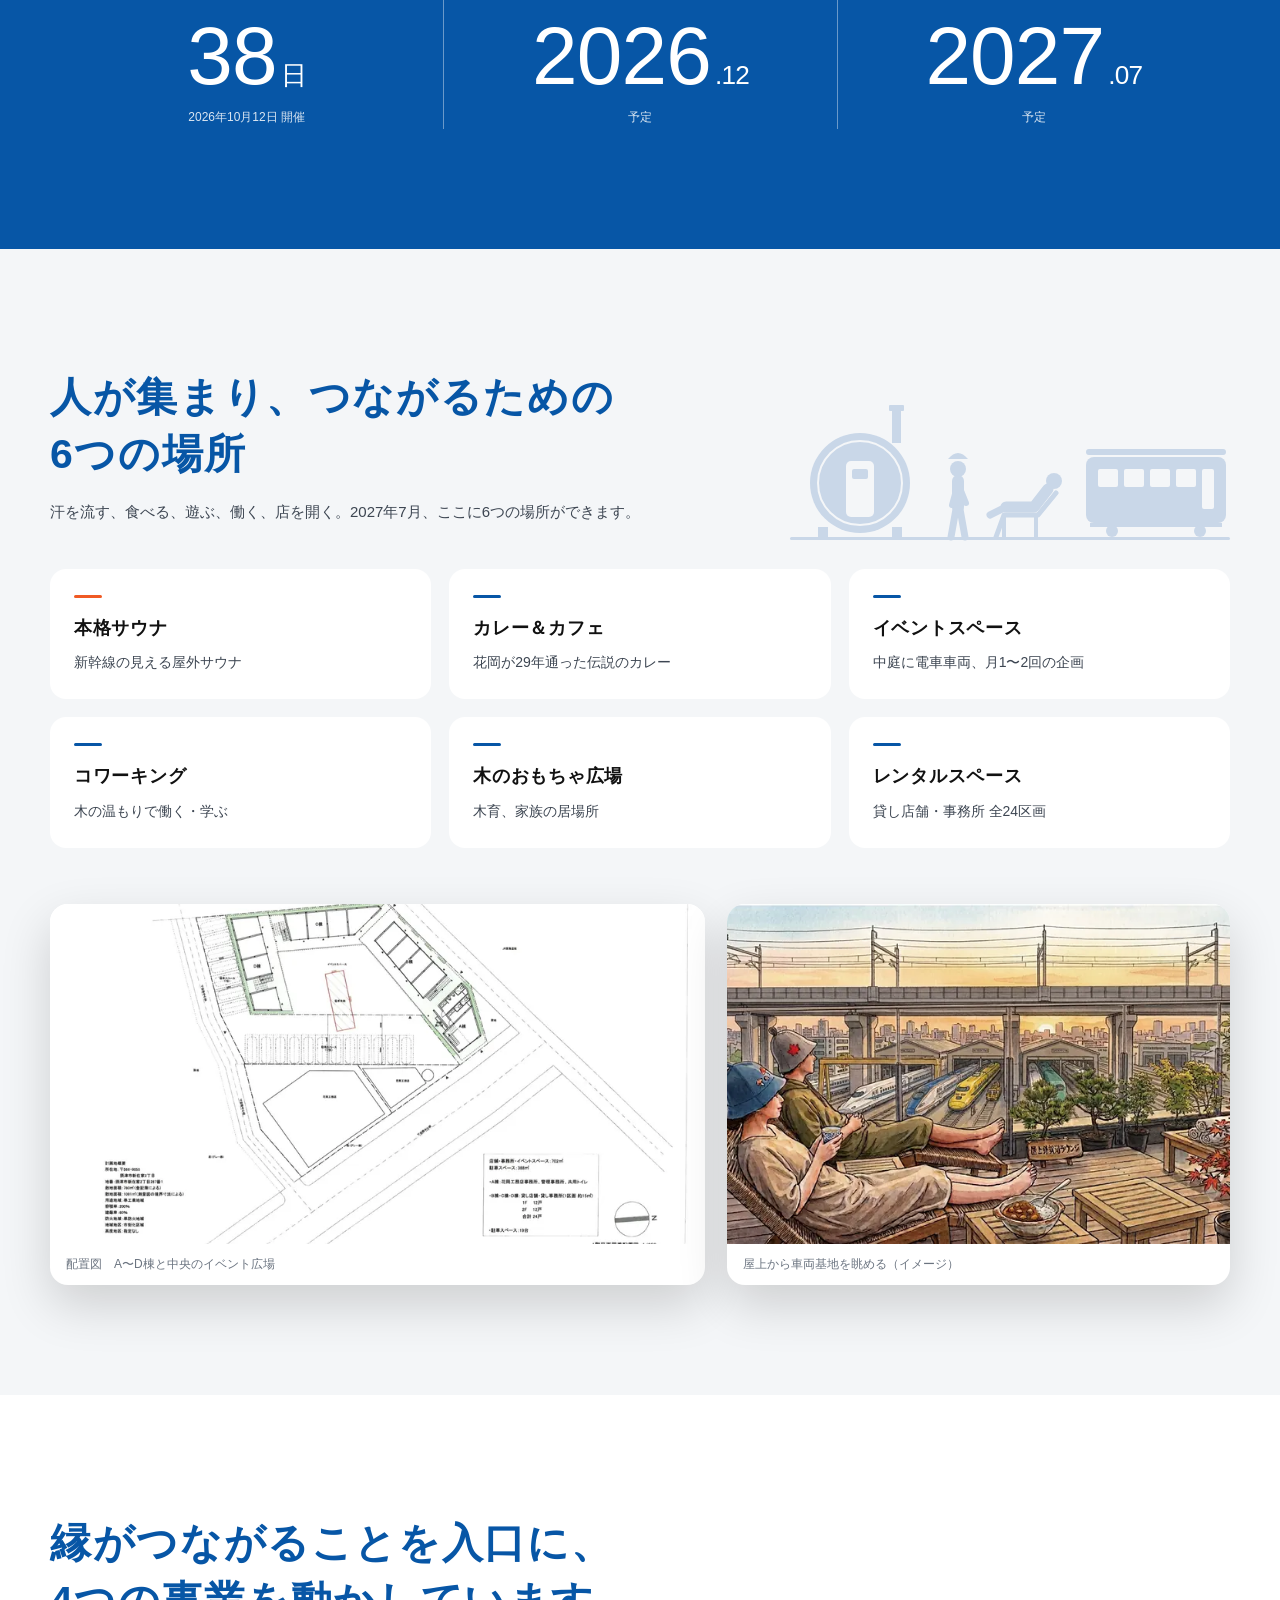
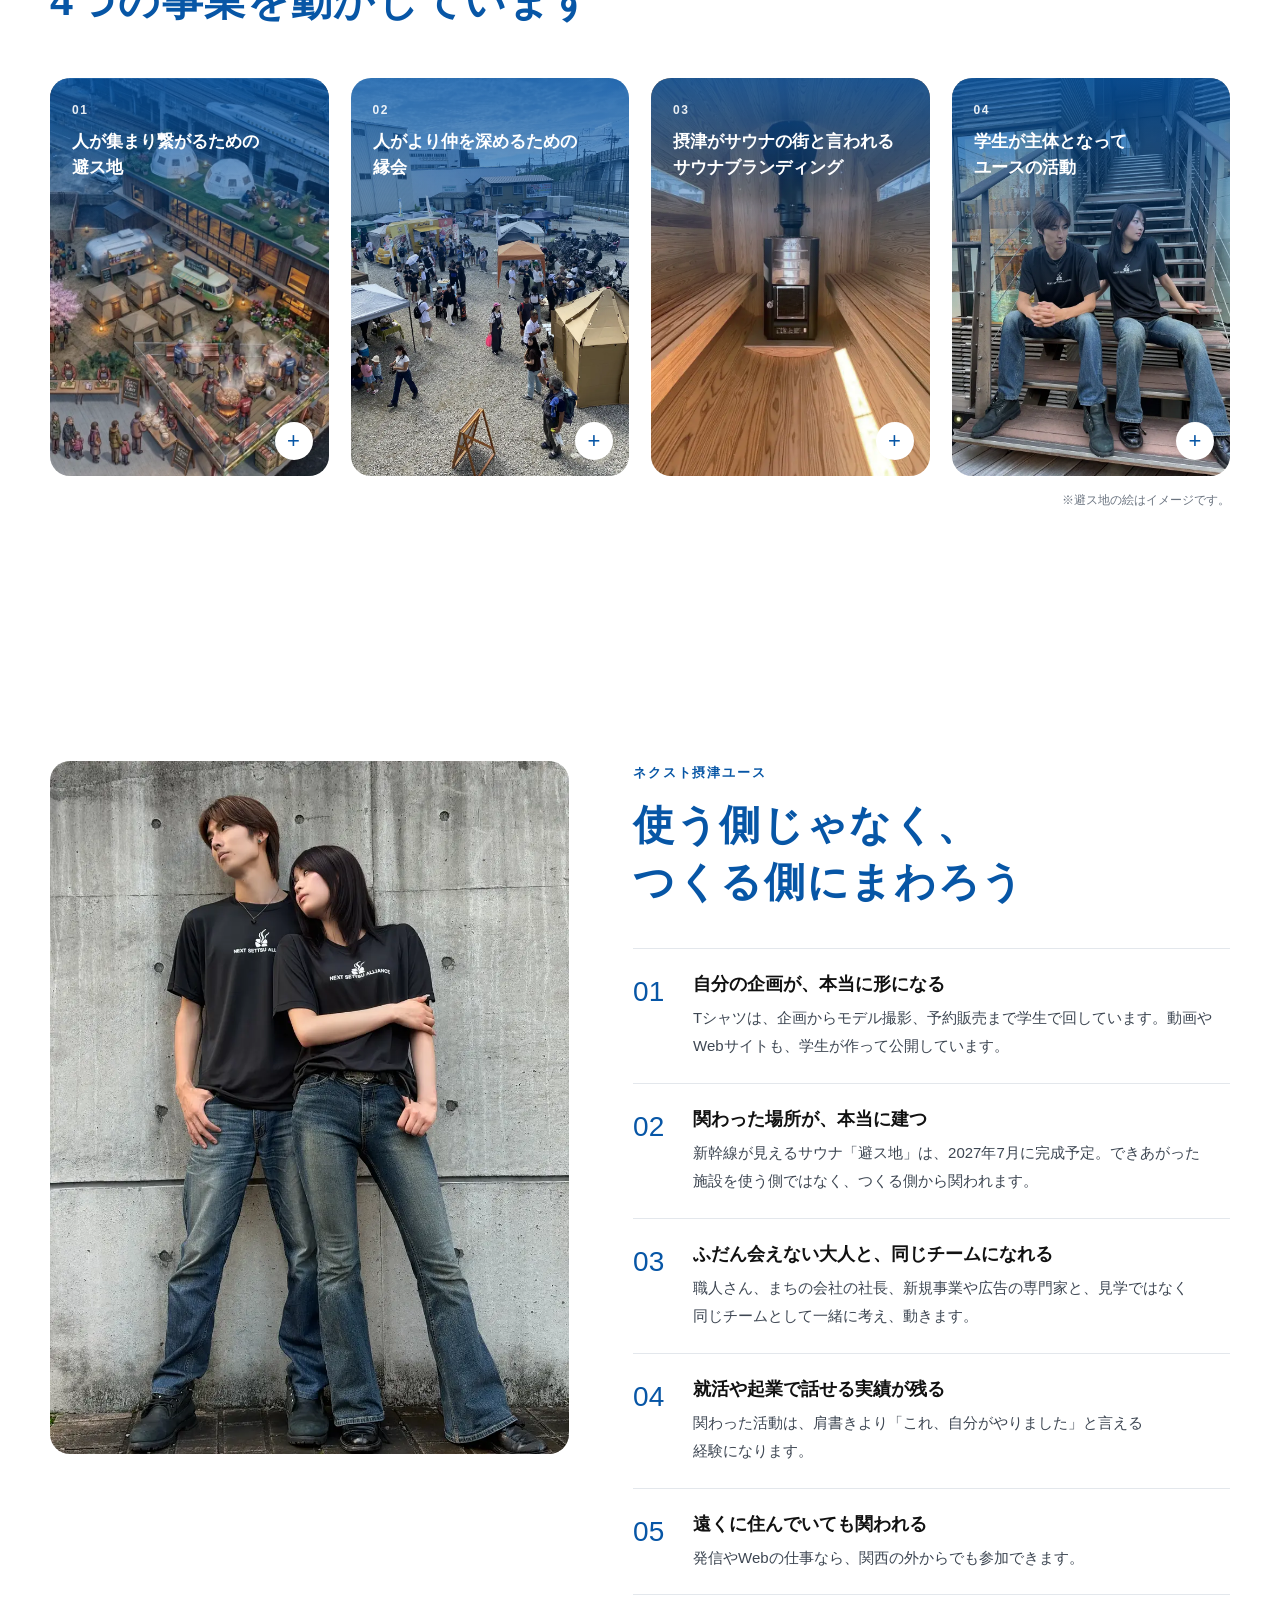
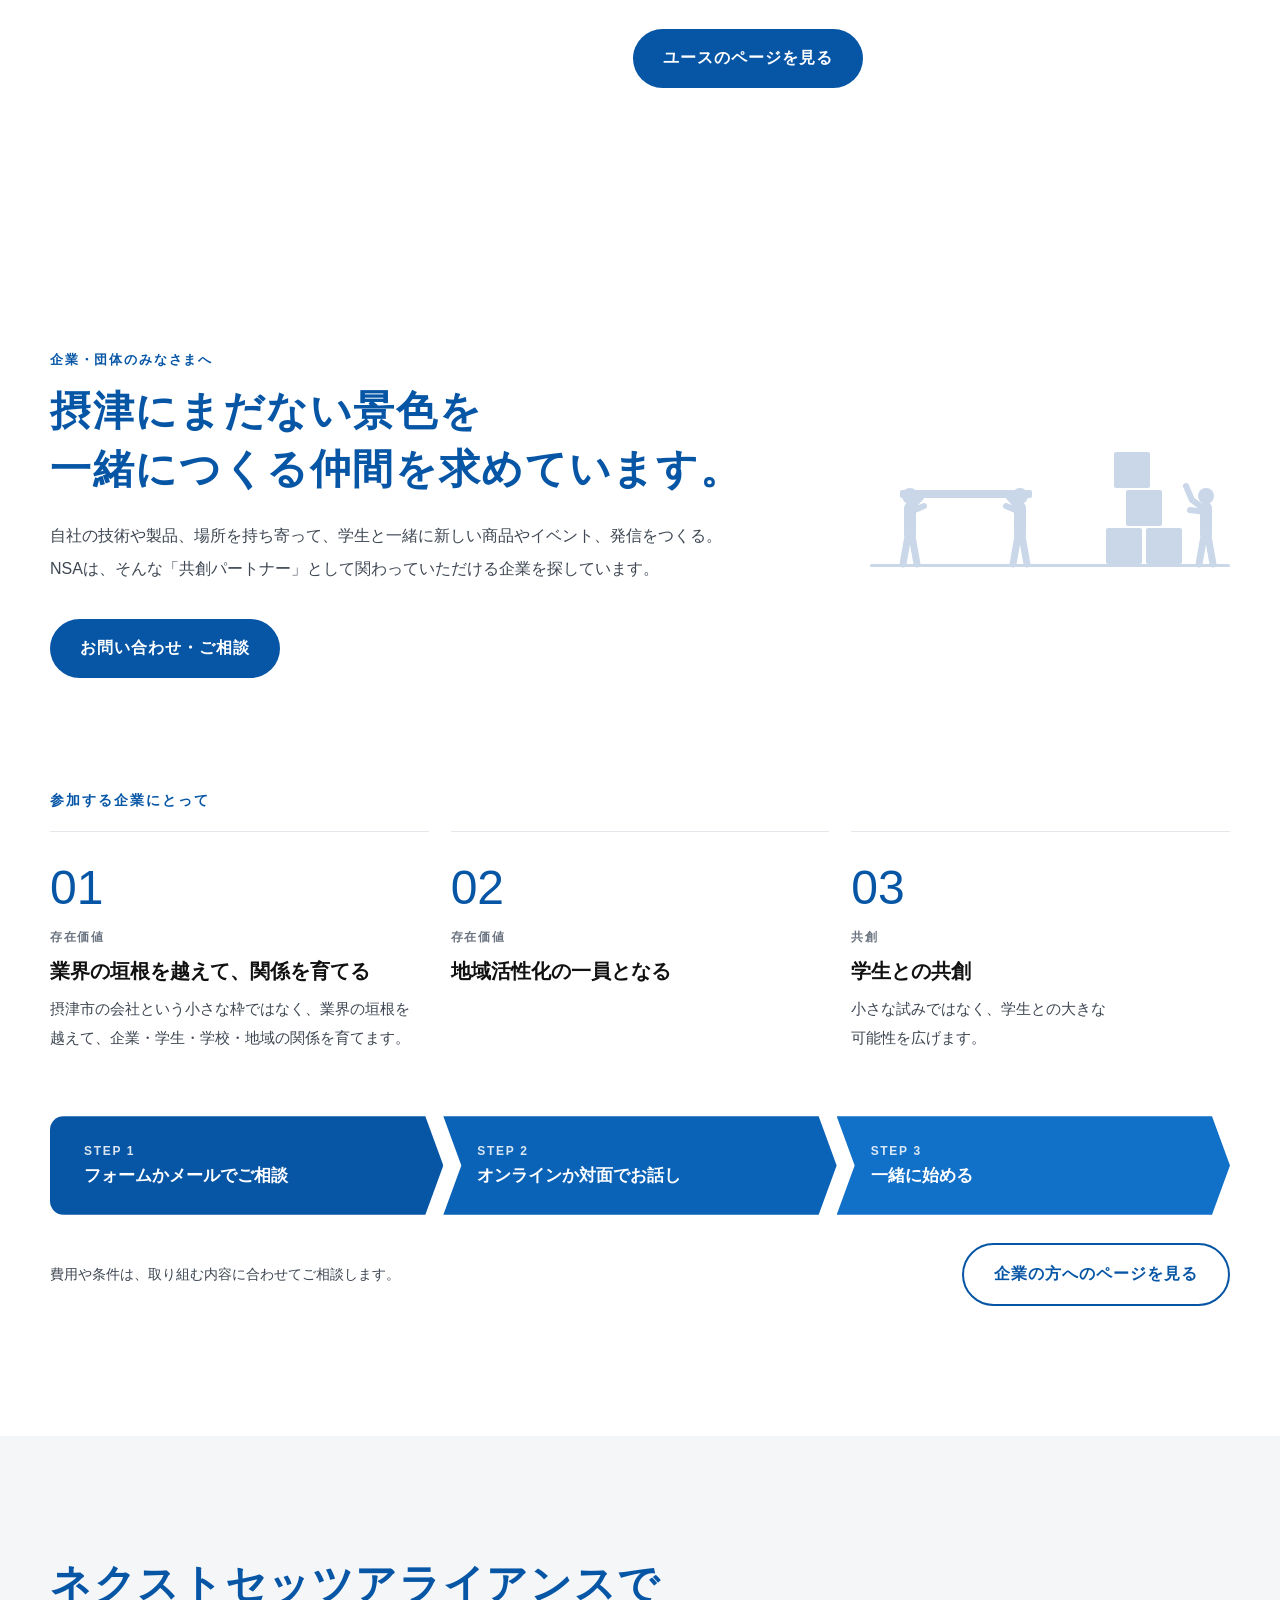
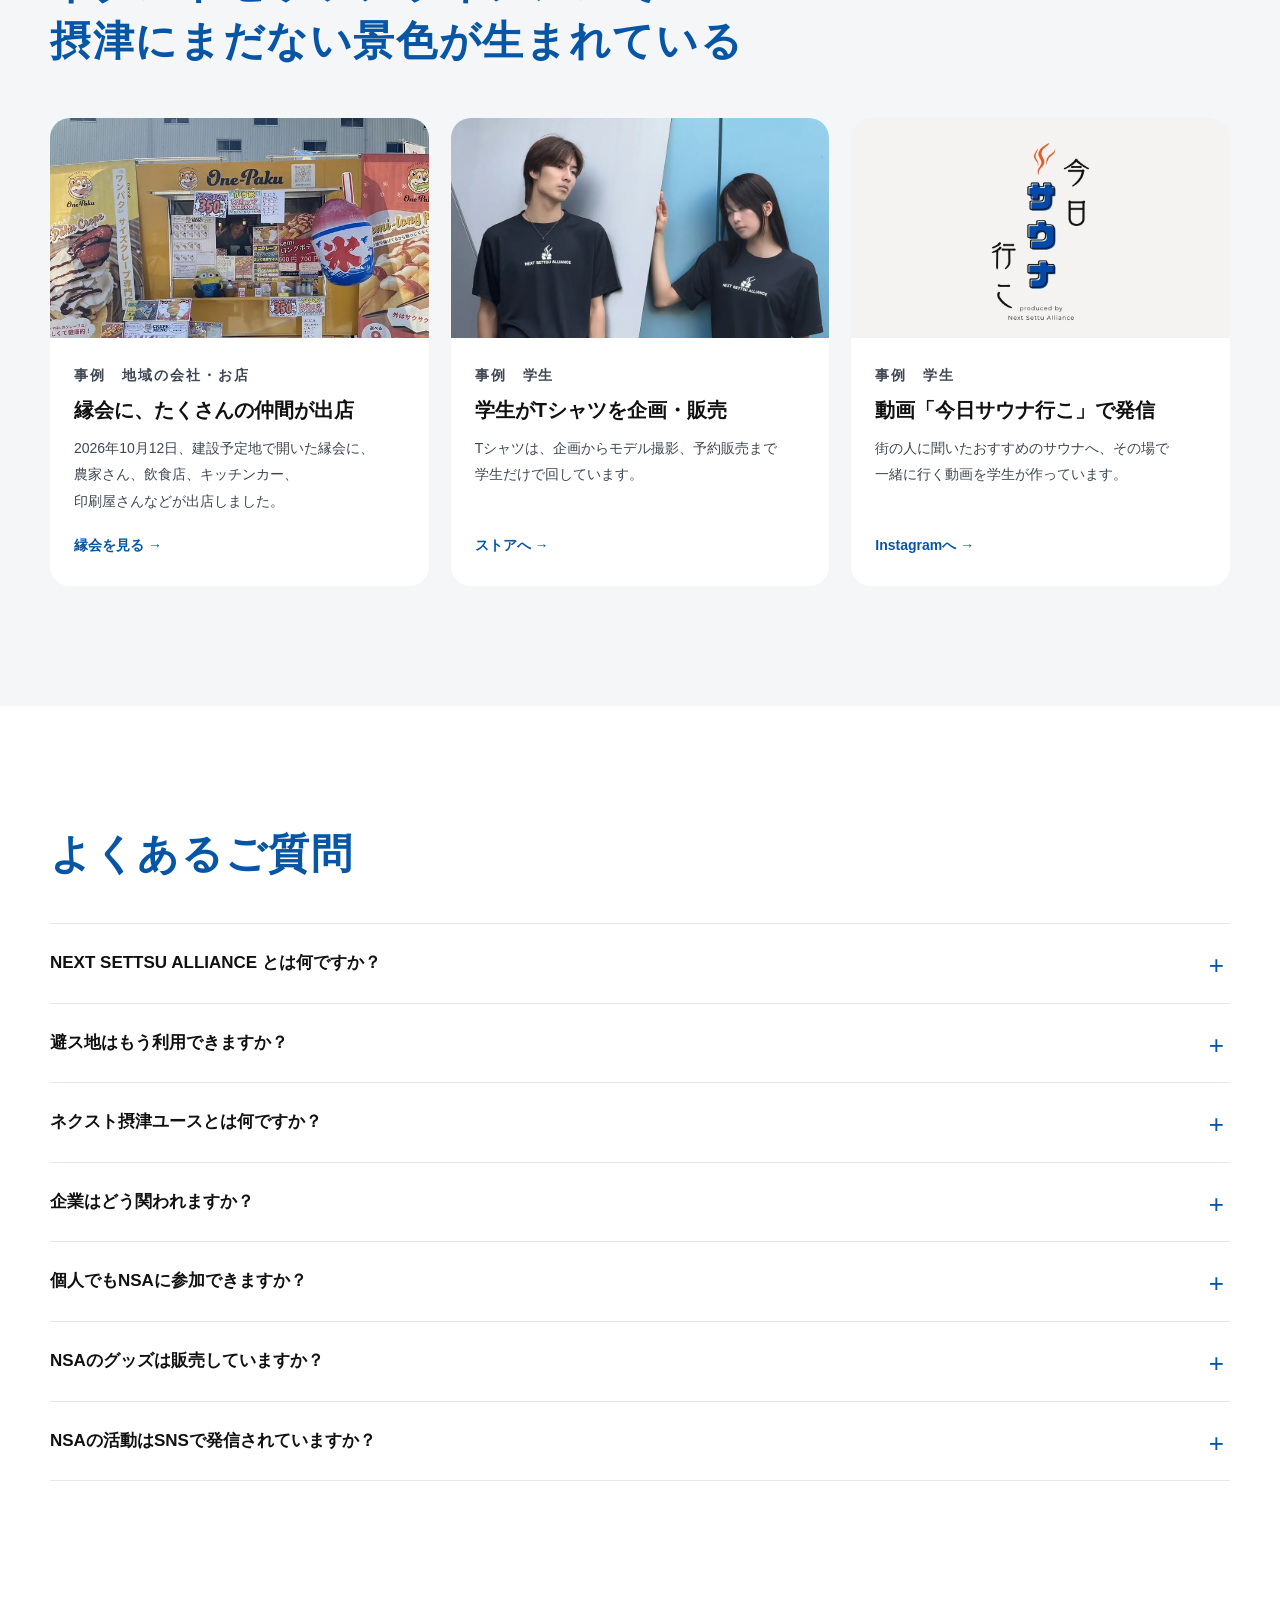
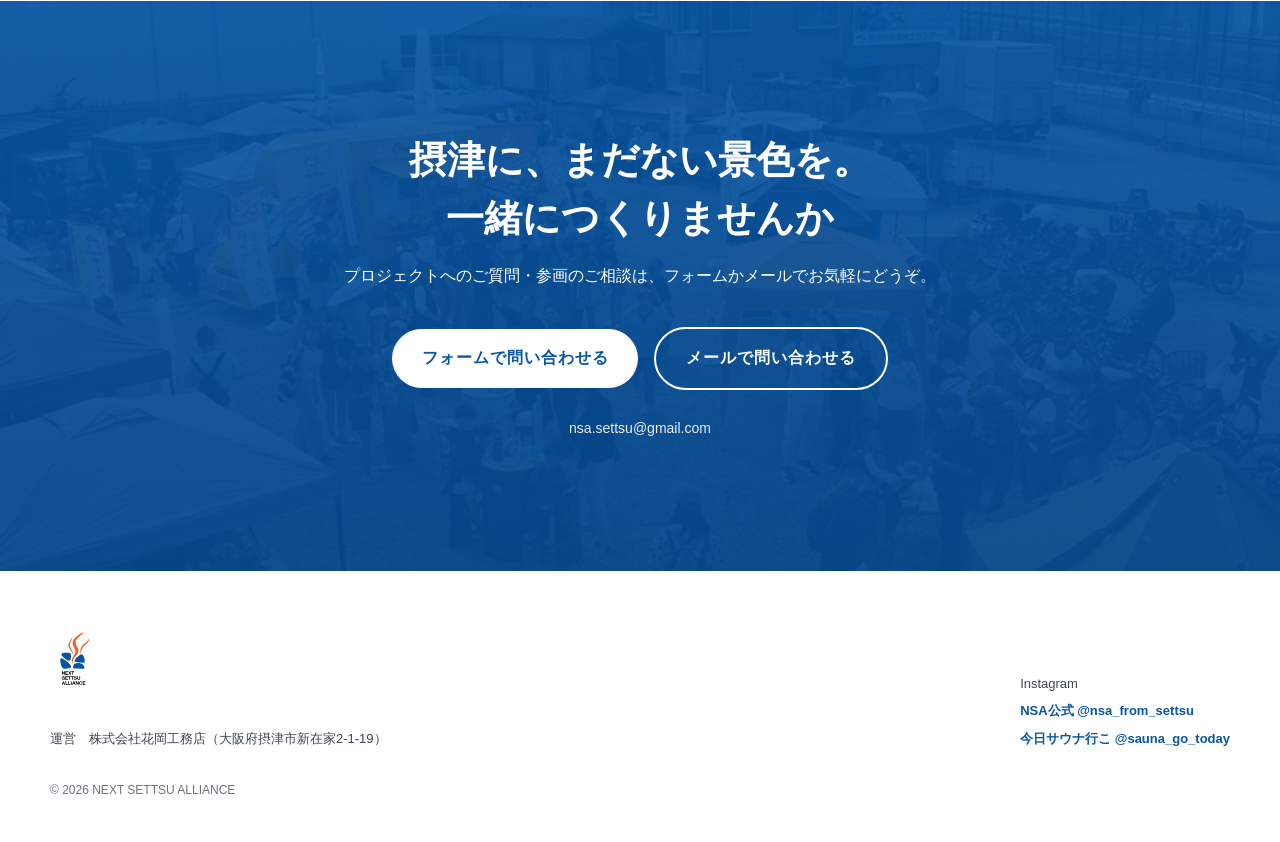
==== commit b459dff0: "トップの4か所（始まり・目指すこと・6つの場所・企業の方へ）に動くシルエットを試しに追加 新幹線とショベルカー、クレーンで梁をのせる様子、サウナ小屋と外気浴と電車の車両、板を運ぶ2人と箱を積む人  C" ====
--- a/index.html
+++ b/index.html
@@ -213,6 +213,63 @@
   .strip img{height:300px;width:auto;border-radius:14px;object-fit:cover}
   @keyframes marq{to{transform:translateX(-50%)}}
   .enkai .note{max-width:1180px;margin:14px auto 0;padding:0 20px}
+  /* section silhouettes */
+  :root{--sil:#c9d7e8}
+  .sc-deco,.why-train,.why-digger{--hole:#fff;color:var(--sil);pointer-events:none}
+  .sc-deco svg,.why-train svg,.why-digger{fill:currentColor;overflow:visible;display:block;height:auto}
+  .sc-deco .h,.why-train .h,.why-digger .h{fill:var(--hole)}
+  .place-deco{--hole:var(--paper)}
+  .sc-deco svg{width:100%;opacity:0;translate:0 24px;transition:opacity .9s,translate .9s cubic-bezier(.2,.8,.2,1)}
+  .sc-deco.in svg{opacity:1;translate:0 0}
+  .vision .wrap,.place .wrap,.biz .wrap{position:relative}
+  .vision-deco{position:absolute;right:0;top:-20px;width:min(330px,calc(100% - 560px))}
+  .place-deco{position:absolute;right:0;top:-6px;width:min(440px,calc(100% - 620px))}
+  .biz-deco{position:absolute;right:0;top:40px;width:min(360px,calc(100% - 760px))}
+  .why-train{position:absolute;left:0;right:0;top:46px;height:40px}
+  .why-train .rail{position:absolute;left:0;right:0;bottom:-6px;height:2px;background:var(--sil);opacity:.7}
+  .why-train .train{position:absolute;left:0;top:0;width:420px;transform:translateX(105vw);animation:pass 12s linear infinite}
+  @keyframes pass{0%{transform:translateX(105vw)}38%,100%{transform:translateX(-460px)}}
+  .why-digger{position:absolute;width:150px;left:max(20px,calc(50% - 590px));bottom:34px}
+  .why-digger .arm{transform-box:view-box;transform-origin:84px 52px;animation:dig 3.2s ease-in-out infinite}
+  @keyframes dig{0%,100%{transform:rotate(-6deg)}45%,60%{transform:rotate(12deg)}}
+  .why-digger .dirt{opacity:0;animation:dirt 3.2s ease-out infinite}
+  .why-digger .d2{animation-delay:.15s}
+  @keyframes dirt{0%,55%{opacity:0;transform:translate(0,0)}65%{opacity:1}100%{opacity:0;transform:translate(8px,14px)}}
+  .vision-deco .beam{animation:lower 6s ease-in-out infinite}
+  .vision-deco .cable{transform-box:fill-box;transform-origin:50% 0;animation:cable 6s ease-in-out infinite}
+  @keyframes lower{0%{transform:translateY(-56px)}45%,85%{transform:translateY(0)}100%{transform:translateY(-56px)}}
+  @keyframes cable{0%{transform:scaleY(.1)}45%,85%{transform:scaleY(1)}100%{transform:scaleY(.1)}}
+  .vision-deco .guide{transform-box:view-box;transform-origin:118px 176px;animation:sway 1.6s ease-in-out infinite alternate}
+  .vision-deco .carry{animation:carry 9s ease-in-out infinite}
+  @keyframes carry{0%,100%{transform:translateX(0)}50%{transform:translateX(18px)}}
+  .vision-deco .hammer{transform-box:view-box;transform-origin:292px 116px;animation:hammer .7s ease-in-out infinite alternate}
+  @keyframes hammer{from{transform:rotate(-28deg)}to{transform:rotate(18deg)}}
+  .place-deco .steam{transform-box:fill-box;transform-origin:center;opacity:0;animation:steam 3s ease-out infinite}
+  .place-deco .s2{animation-delay:-1s}.place-deco .s3{animation-delay:-2s}
+  .place-deco .t1{animation-duration:4s}.place-deco .t2{animation-duration:4s;animation-delay:-2s}
+  .place-deco .towel{animation:towel 10s ease-in-out infinite}
+  @keyframes towel{0%,10%{transform:translateX(-30px) scaleX(1)}45%,55%{transform:translateX(14px) scaleX(1)}56%,90%{transform:translateX(14px) scaleX(-1)}100%{transform:translateX(-30px) scaleX(-1)}}
+  .place-deco .towel{transform-box:fill-box;transform-origin:center}
+  .biz-deco .pair{animation:pair 7s ease-in-out infinite}
+  @keyframes pair{0%,100%{transform:translate(0,0)}25%{transform:translate(20px,-2px)}50%{transform:translate(40px,0)}75%{transform:translate(20px,-2px)}}
+  .biz-deco .drop{animation:drop 4s cubic-bezier(.3,0,.3,1) infinite}
+  @keyframes drop{0%{transform:translate(-40px,-30px);opacity:0}20%{opacity:1}45%,85%{transform:translate(12px,0);opacity:1}100%{transform:translate(12px,0);opacity:0}}
+  .biz-deco .stacker{transform-box:view-box;transform-origin:336px 166px;animation:sway 2s ease-in-out infinite alternate}
+  @media (max-width:1000px){
+    .vision-deco,.place-deco,.biz-deco{position:relative;top:auto;right:auto;margin:28px 0 0 auto;width:min(100%,340px)}
+  }
+  @media (max-width:600px){
+    .why-train{top:26px;height:30px}.why-train .train{width:300px}
+    @keyframes pass{0%{transform:translateX(105vw)}38%,100%{transform:translateX(-340px)}}
+    .why-digger{width:100px;left:auto;right:16px;bottom:16px}
+    .vision-deco,.place-deco,.biz-deco{width:min(100%,300px)}
+  }
+  @media (prefers-reduced-motion:reduce){
+    .sc-deco *,.why-train *,.why-digger *{animation:none!important}
+    .sc-deco svg{opacity:1;translate:none;transition:none}
+    .why-train .train{transform:translateX(55vw)}
+    .place-deco .steam,.why-digger .dirt{opacity:0}
+  }
   /* enkai silhouettes */
   .enkai{position:relative}
   .drone-fly{position:absolute;top:46px;left:0;width:100%;height:0;pointer-events:none}
@@ -580,6 +637,7 @@
   <div class="wrap">
     <p class="why-k">NSAが目指すこと</p>
     <h2 class="sec-h" style="margin-top:12px">摂津に<wbr>まだない景色を<br>みんなで<wbr>つくる</h2>
+    <div class="sc-deco vision-deco" aria-hidden="true"><svg viewBox="0 -10 380 190"><rect x="0" y="176" width="380" height="3" rx="1.5"/><rect x="150" y="84" width="8" height="92"/><rect x="250" y="84" width="8" height="92"/><rect x="334" y="14" width="8" height="162"/><path d="M342 30L334 18M334 46L342 34M342 62L334 50M334 78L342 66M342 94L334 82M334 110L342 98" stroke="#fff" stroke-width="1.5"/><path d="M204 14H376" stroke="currentColor" stroke-width="5" stroke-linecap="round"/><rect x="362" y="14" width="14" height="12"/><path d="M338 14L300 2" stroke="currentColor" stroke-width="2"/><rect class="cable" x="203" y="14" width="2" height="62"/><g class="beam"><path d="M196 76h16l-8-6z"/><rect x="140" y="76" width="128" height="9" rx="1"/></g><g class="guide"><g fill="none" stroke="currentColor" stroke-linecap="round" stroke-linejoin="round"><path d="M118 120v26" stroke-width="12"/><path d="M116 148l-5 28M120 148l5 28" stroke-width="7"/><path d="M118 116l-12-14l-2-10M118 116l12-14l2-10" stroke-width="6"/></g><circle cx="118" cy="108" r="8"/></g><g class="carry"><g class=""><g fill="none" stroke="currentColor" stroke-linecap="round" stroke-linejoin="round"><path d="M40 120v26" stroke-width="12"/><path d="M38 148l-5 28M42 148l5 28" stroke-width="7"/><path d="M40 116l10 -4l6 -8M40 118l12 6" stroke-width="6"/></g><circle cx="40" cy="108" r="8"/></g><rect x="6" y="98" width="70" height="6" rx="2" transform="rotate(-8 40 101)"/></g><g class="hammerer"><g fill="none" stroke="currentColor" stroke-linecap="round" stroke-linejoin="round"><path d="M292 120v26" stroke-width="12"/><path d="M290 148l-5 28M294 148l5 28" stroke-width="7"/><path d="M292 118l-12 6" stroke-width="6"/></g><circle cx="292" cy="108" r="8"/><g class="hammer"><path d="M292 116l-14-14" stroke="currentColor" stroke-width="6" stroke-linecap="round" fill="none"/><path d="M276 104l-6-6" stroke="currentColor" stroke-width="3" stroke-linecap="round"/><rect x="264" y="92" width="14" height="7" rx="1.5" transform="rotate(-45 271 95)"/></g></g></svg></div>
     <ol class="vis">
       <li><span class="n">01</span><b>人が集まる居場所をつくる</b><p>サウナをきっかけに、日常から少し離れて人とつながれる居場所「避ス地」を、新幹線の車両基地のそばにつくります。</p></li>
       <li><span class="n">02</span><b>若者の「やってみたい」を形にする</b><p>興味の近い仲間で小さく始め、企業や地域の人と一緒に企画を動かして、次の仲間を迎えます。</p></li>
@@ -589,6 +647,8 @@
 </section>
 
 <section class="why" id="why">
+  <div class="why-train" aria-hidden="true"><div class="rail"></div><svg class="train" viewBox="0 0 520 44"><path d="M0 34C30 34 62 8 122 8H516a4 4 0 0 1 4 4V36a4 4 0 0 1-4 4H8C3 40 0 38 0 34z"/><path class="h" d="M72 18C88 12 102 11 120 11v7H82z"/><rect class="h" x="150" y="15" width="11" height="6" rx="1.5"/><rect class="h" x="168" y="15" width="11" height="6" rx="1.5"/><rect class="h" x="186" y="15" width="11" height="6" rx="1.5"/><rect class="h" x="204" y="15" width="11" height="6" rx="1.5"/><rect class="h" x="222" y="15" width="11" height="6" rx="1.5"/><rect class="h" x="240" y="15" width="11" height="6" rx="1.5"/><rect class="h" x="258" y="15" width="11" height="6" rx="1.5"/><rect class="h" x="276" y="15" width="11" height="6" rx="1.5"/><rect class="h" x="294" y="15" width="11" height="6" rx="1.5"/><rect class="h" x="312" y="15" width="11" height="6" rx="1.5"/><rect class="h" x="330" y="15" width="11" height="6" rx="1.5"/><rect class="h" x="348" y="15" width="11" height="6" rx="1.5"/><rect class="h" x="366" y="15" width="11" height="6" rx="1.5"/><rect class="h" x="384" y="15" width="11" height="6" rx="1.5"/><rect class="h" x="402" y="15" width="11" height="6" rx="1.5"/><rect class="h" x="420" y="15" width="11" height="6" rx="1.5"/><rect class="h" x="438" y="15" width="11" height="6" rx="1.5"/><rect class="h" x="456" y="15" width="11" height="6" rx="1.5"/><rect class="h" x="474" y="15" width="11" height="6" rx="1.5"/><rect class="h" x="492" y="15" width="11" height="6" rx="1.5"/><rect class="h" x="262" y="10" width="2" height="30"/><rect class="h" x="392" y="10" width="2" height="30"/><rect class="h" x="44" y="29" width="476" height="2"/></svg></div>
+  <svg class="why-digger" viewBox="0 0 150 92" aria-hidden="true"><rect x="8" y="70" width="92" height="20" rx="10"/><circle class="h" cx="20" cy="80" r="4"/><circle class="h" cx="54" cy="80" r="4"/><circle class="h" cx="88" cy="80" r="4"/><rect x="16" y="46" width="70" height="24" rx="3"/><path d="M50 46V22h26l8 24z"/><path class="h" d="M56 27h17l5 15H56z"/><g class="arm"><path d="M84 52L114 20L132 56" fill="none" stroke="currentColor" stroke-width="8" stroke-linecap="round" stroke-linejoin="round"/><path d="M124 54h16l-3 13q-8 4-15-4z"/></g><circle class="dirt d1" cx="138" cy="70" r="2.5"/><circle class="dirt d2" cx="132" cy="72" r="2"/></svg>
   <div class="wrap why-grid">
     <div class="why-photo">
       <img src="assets/ir/y-site-jul.webp" alt="重機で整地が進む避ス地の建設予定地（2026年7月）">
@@ -660,6 +720,7 @@
   <div class="wrap">
     <h2 class="sec-h">人が集まり、<wbr>つながるための<br>6つの<wbr>場所</h2>
     <p class="sec-lead">汗を流す、食べる、遊ぶ、働く、店を開く。2027年7月、ここに6つの場所ができます。</p>
+    <div class="sc-deco place-deco" aria-hidden="true"><svg viewBox="0 -24 440 178"><rect x="0" y="150" width="440" height="3" rx="1.5"/><rect x="102" y="22" width="9" height="34"/><rect x="99" y="18" width="15" height="6" rx="1"/><circle class="steam s1" cx="106" cy="10" r="6"/><circle class="steam s2" cx="106" cy="10" r="6"/><circle class="steam s3" cx="106" cy="10" r="6"/><circle cx="70" cy="96" r="50"/><circle cx="70" cy="96" r="42" fill="none" stroke="var(--hole)" stroke-width="2"/><rect class="h" x="56" y="74" width="28" height="56" rx="5"/><rect x="62" y="82" width="16" height="10" rx="2"/><rect x="28" y="140" width="10" height="10"/><rect x="102" y="140" width="10" height="10"/><g class="lounge"><path d="M206 150l8-22h34l18-22" fill="none" stroke="currentColor" stroke-width="5" stroke-linecap="round" stroke-linejoin="round"/><path d="M214 128v22M246 128v22" stroke="currentColor" stroke-width="4"/><path d="M216 120h28l14-18" fill="none" stroke="currentColor" stroke-width="11" stroke-linecap="round" stroke-linejoin="round"/><circle cx="264" cy="94" r="8"/><path d="M200 128l16-8" stroke="currentColor" stroke-width="7" stroke-linecap="round"/></g><circle class="steam t1" cx="262" cy="80" r="4"/><circle class="steam t2" cx="250" cy="84" r="3.5"/><g class="towel"><g class=""><g fill="none" stroke="currentColor" stroke-linecap="round" stroke-linejoin="round"><path d="M168 94v26" stroke-width="12"/><path d="M166 122l-5 28M170 122l5 28" stroke-width="7"/><path d="M168 96l-6 22M168 96l8 20" stroke-width="6"/></g><circle cx="168" cy="82" r="8"/><path d="M158 72q10-12 20 0z"/></g></g><rect x="296" y="70" width="140" height="66" rx="8"/><rect class="h" x="308" y="82" width="20" height="18" rx="2"/><rect class="h" x="334" y="82" width="20" height="18" rx="2"/><rect class="h" x="360" y="82" width="20" height="18" rx="2"/><rect class="h" x="386" y="82" width="20" height="18" rx="2"/><rect class="h" x="412" y="82" width="12" height="40" rx="2"/><rect x="296" y="62" width="140" height="6" rx="3"/><rect x="300" y="136" width="132" height="4"/><circle cx="322" cy="144" r="6"/><circle cx="410" cy="144" r="6"/></svg></div>
     <div class="fac">
       <div><b>本格サウナ</b><span>新幹線の見える屋外サウナ</span></div>
       <div><b>カレー＆カフェ</b><span>花岡が29年通った伝説のカレー</span></div>
@@ -736,6 +797,7 @@
         <a data-track="biz_contact_form" class="btn" href="https://forms.gle/nmSeAUmiVn4vVdMM9" target="_blank" rel="noopener">お問い合わせ・ご相談</a>
       </div>
     </div>
+    <div class="sc-deco biz-deco" aria-hidden="true"><svg viewBox="0 -10 360 180"><rect x="0" y="166" width="360" height="3" rx="1.5"/><g class="pair"><g class=""><g fill="none" stroke="currentColor" stroke-linecap="round" stroke-linejoin="round"><path d="M40 110v26" stroke-width="12"/><path d="M38 138l-5 28M42 138l5 28" stroke-width="7"/><path d="M40 112l12-14M40 114l14-6" stroke-width="6"/></g><circle cx="40" cy="98" r="8"/></g><g class=""><g fill="none" stroke="currentColor" stroke-linecap="round" stroke-linejoin="round"><path d="M150 110v26" stroke-width="12"/><path d="M148 138l-5 28M152 138l5 28" stroke-width="7"/><path d="M150 112l-12-14M150 114l-14-6" stroke-width="6"/></g><circle cx="150" cy="98" r="8"/></g><rect x="30" y="92" width="132" height="8" rx="2"/></g><rect x="236" y="130" width="36" height="36" rx="2"/><rect x="276" y="130" width="36" height="36" rx="2"/><rect x="256" y="92" width="36" height="36" rx="2"/><g class="drop"><rect x="244" y="54" width="36" height="36" rx="2"/></g><g class="stacker"><g fill="none" stroke="currentColor" stroke-linecap="round" stroke-linejoin="round"><path d="M336 110v26" stroke-width="12"/><path d="M334 138l-5 28M338 138l5 28" stroke-width="7"/><path d="M336 112l-14-10l-6-14M336 114l-16-2" stroke-width="6"/></g><circle cx="336" cy="98" r="8"/></g></svg></div>
 
     <p class="merit-who">参加する企業にとって</p>
     <div class="merit">
@@ -811,6 +873,7 @@
   const tio = new IntersectionObserver(es => es.forEach(e => { if (e.isIntersecting) { e.target.classList.add('in'); tio.unobserve(e.target); } }), { threshold: 0.3 });
   document.querySelectorAll('.tl').forEach(el => tio.observe(el));
   document.querySelectorAll('.enkai-ground').forEach(el => tio.observe(el));
+  document.querySelectorAll('.sc-deco').forEach(el => tio.observe(el));
   document.querySelectorAll('.float, .card').forEach((el, i) => {
     if (el.classList.contains('card')) el.style.transitionDelay = (i % 4) * 0.12 + 's';
     io.observe(el);
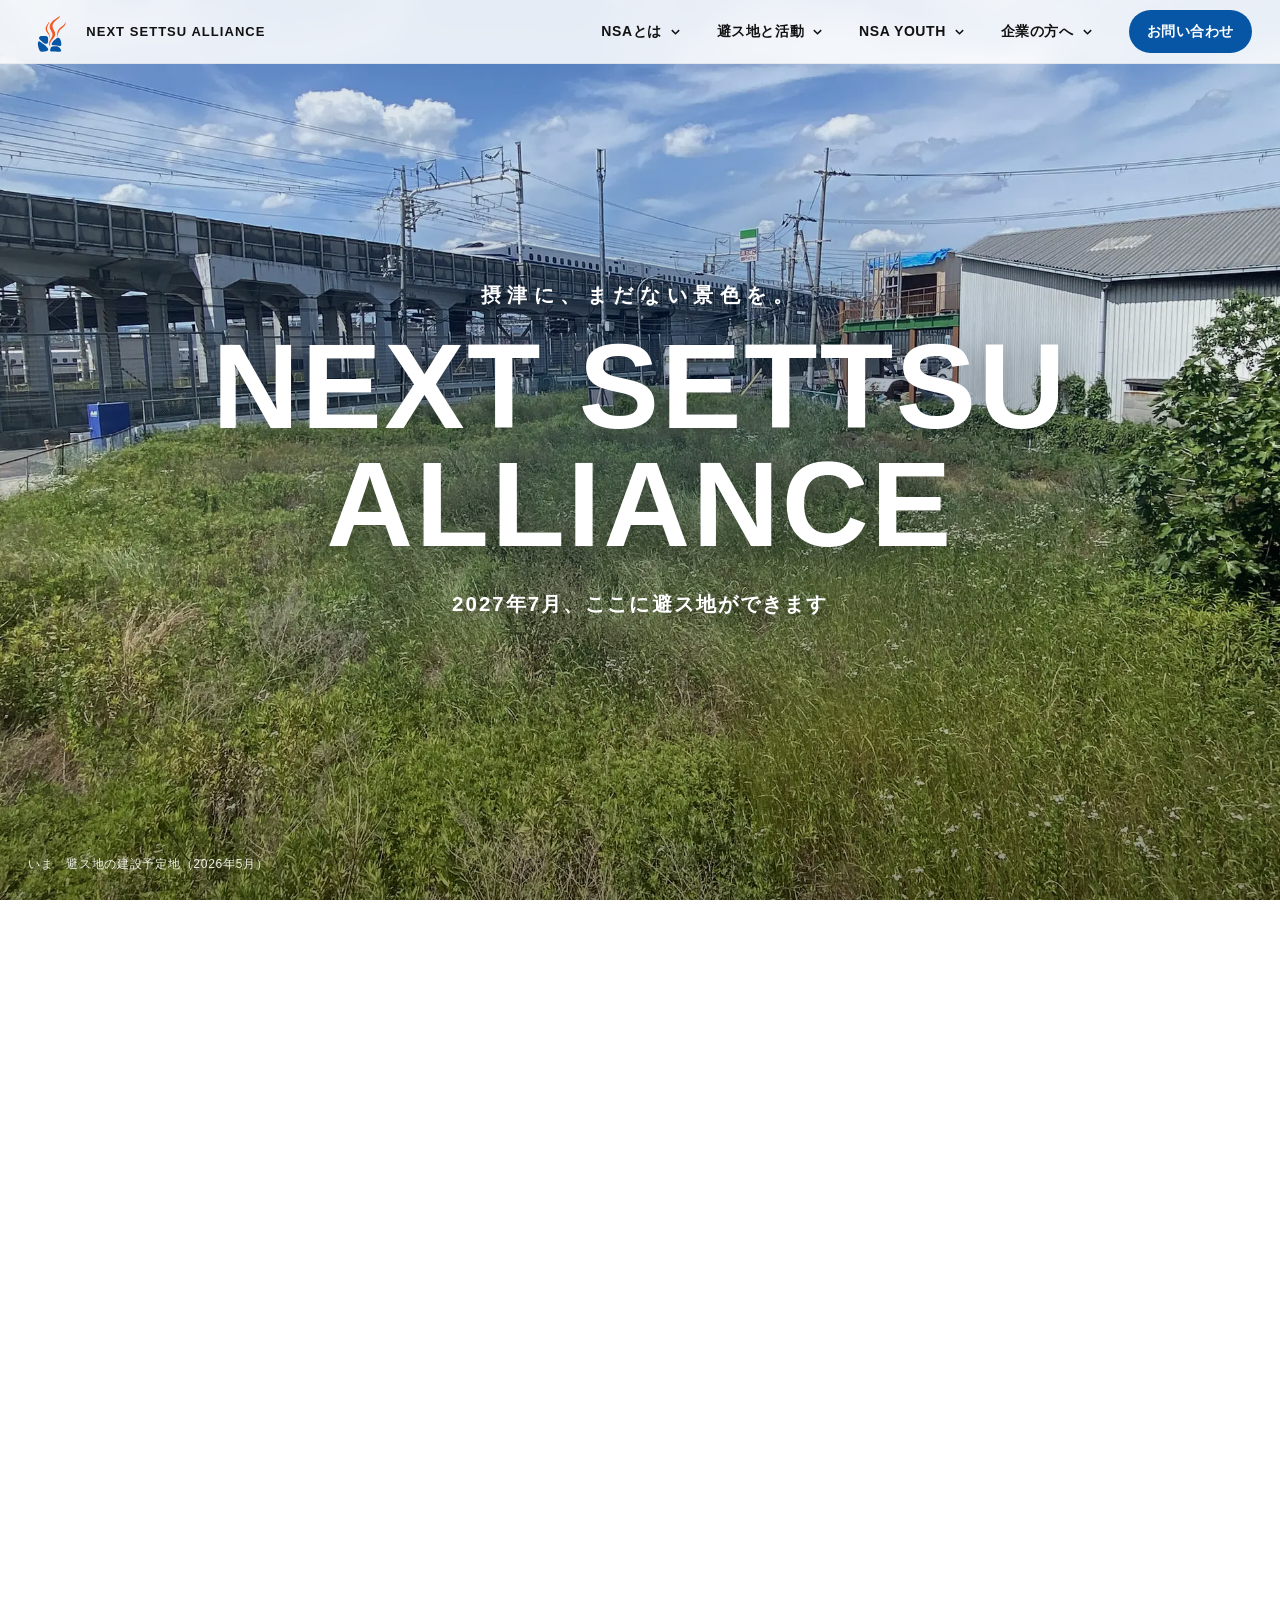
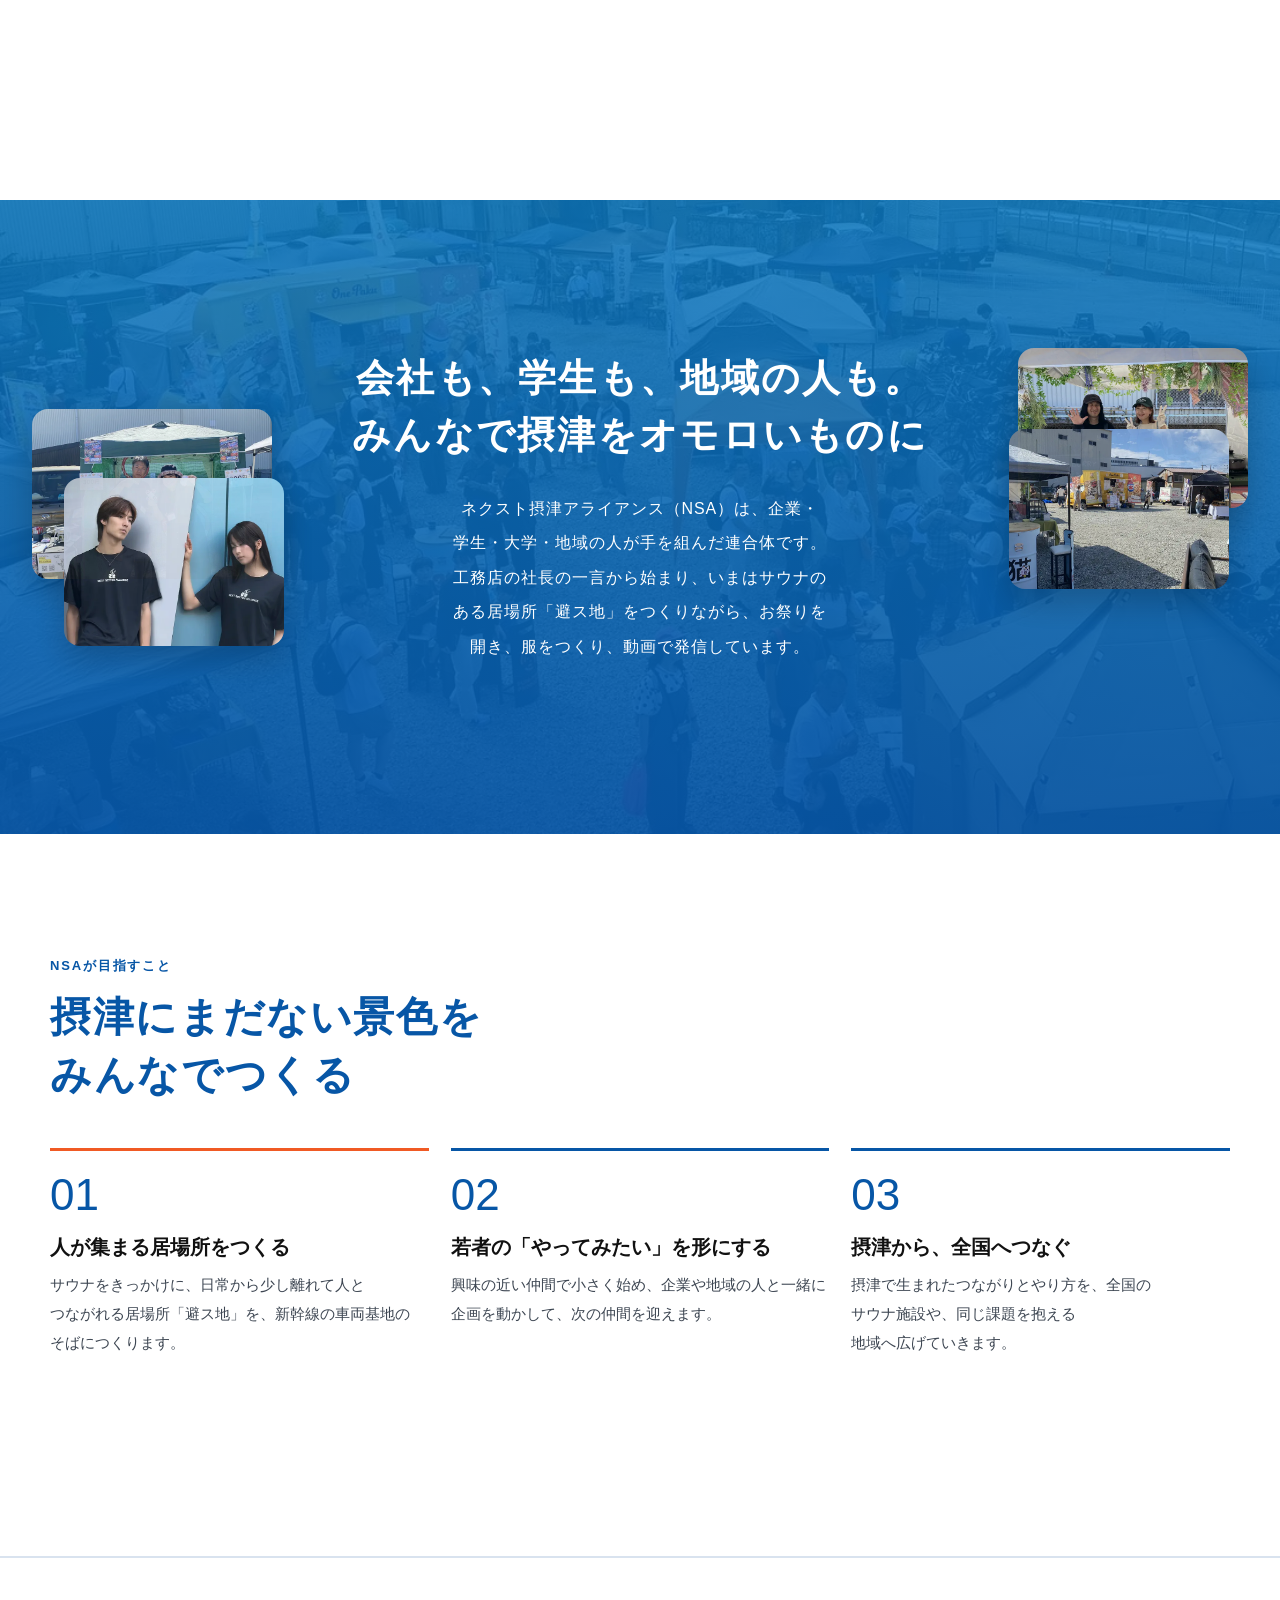
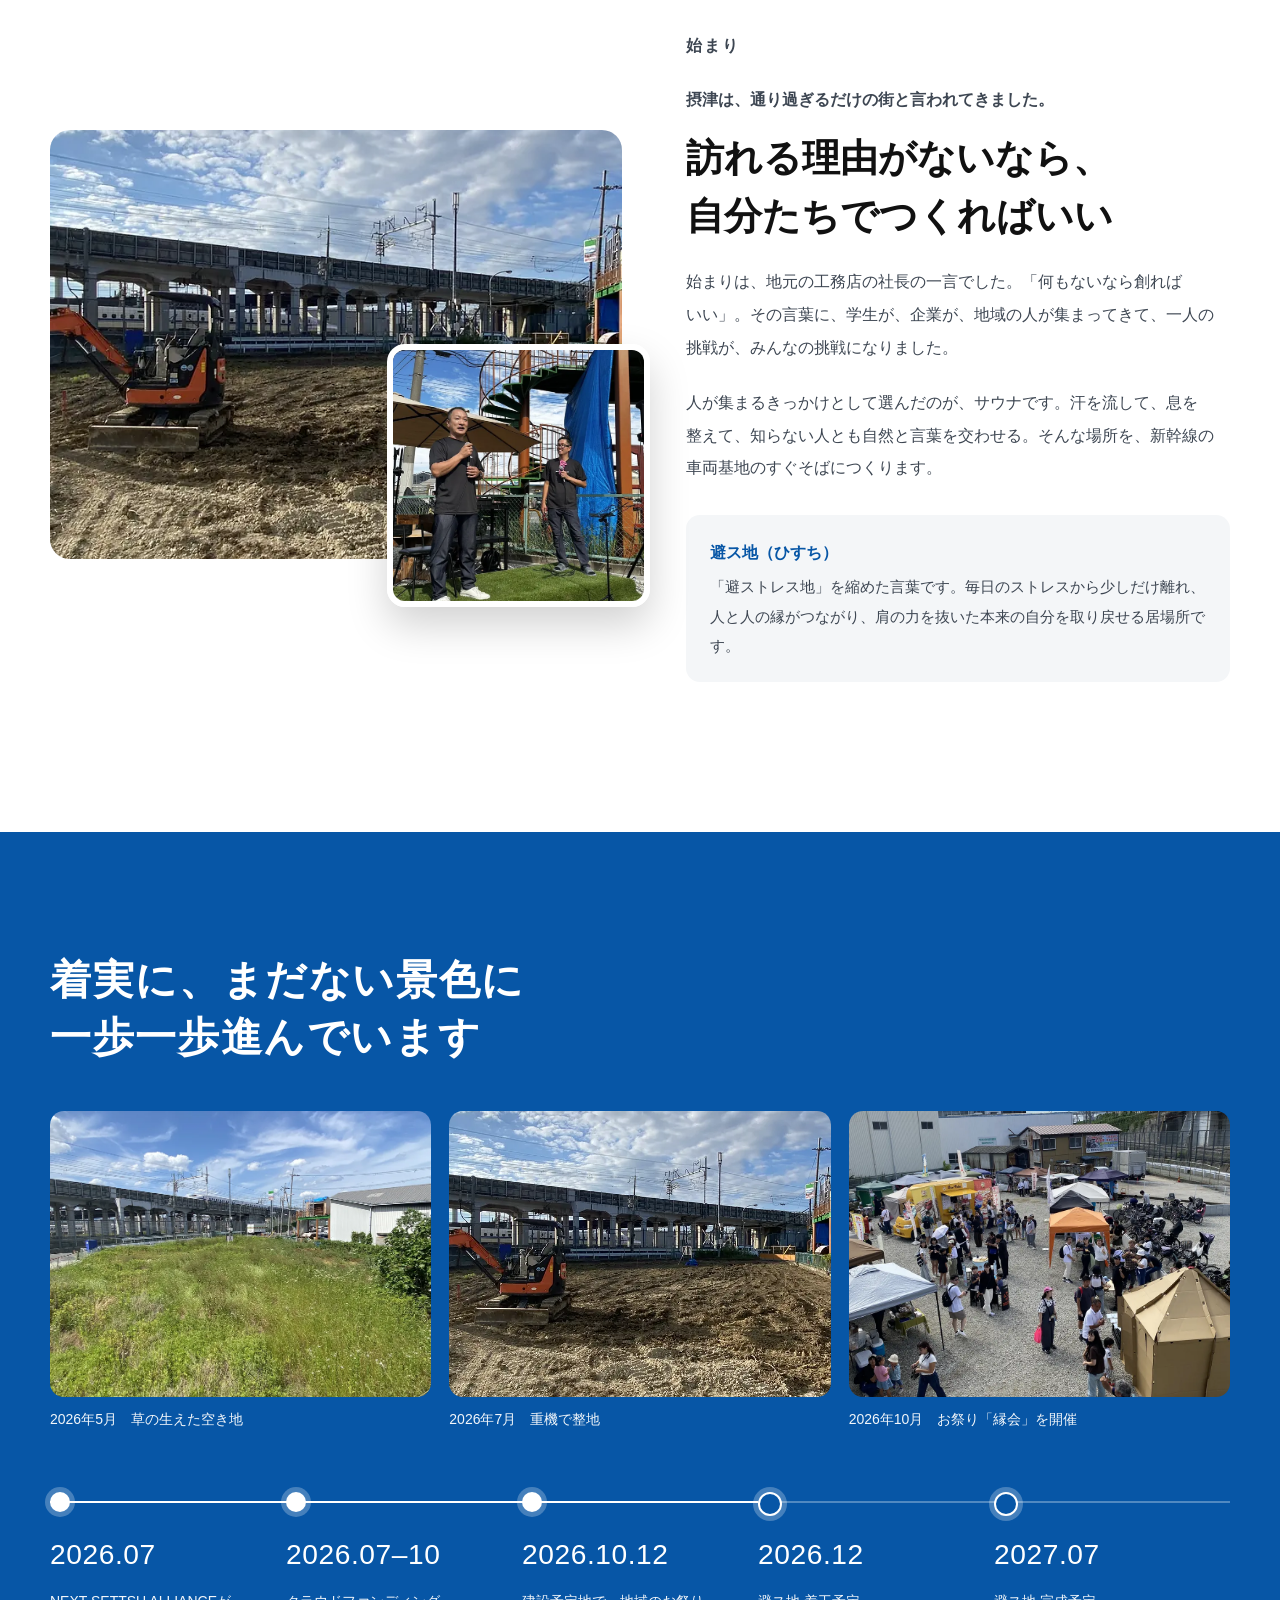
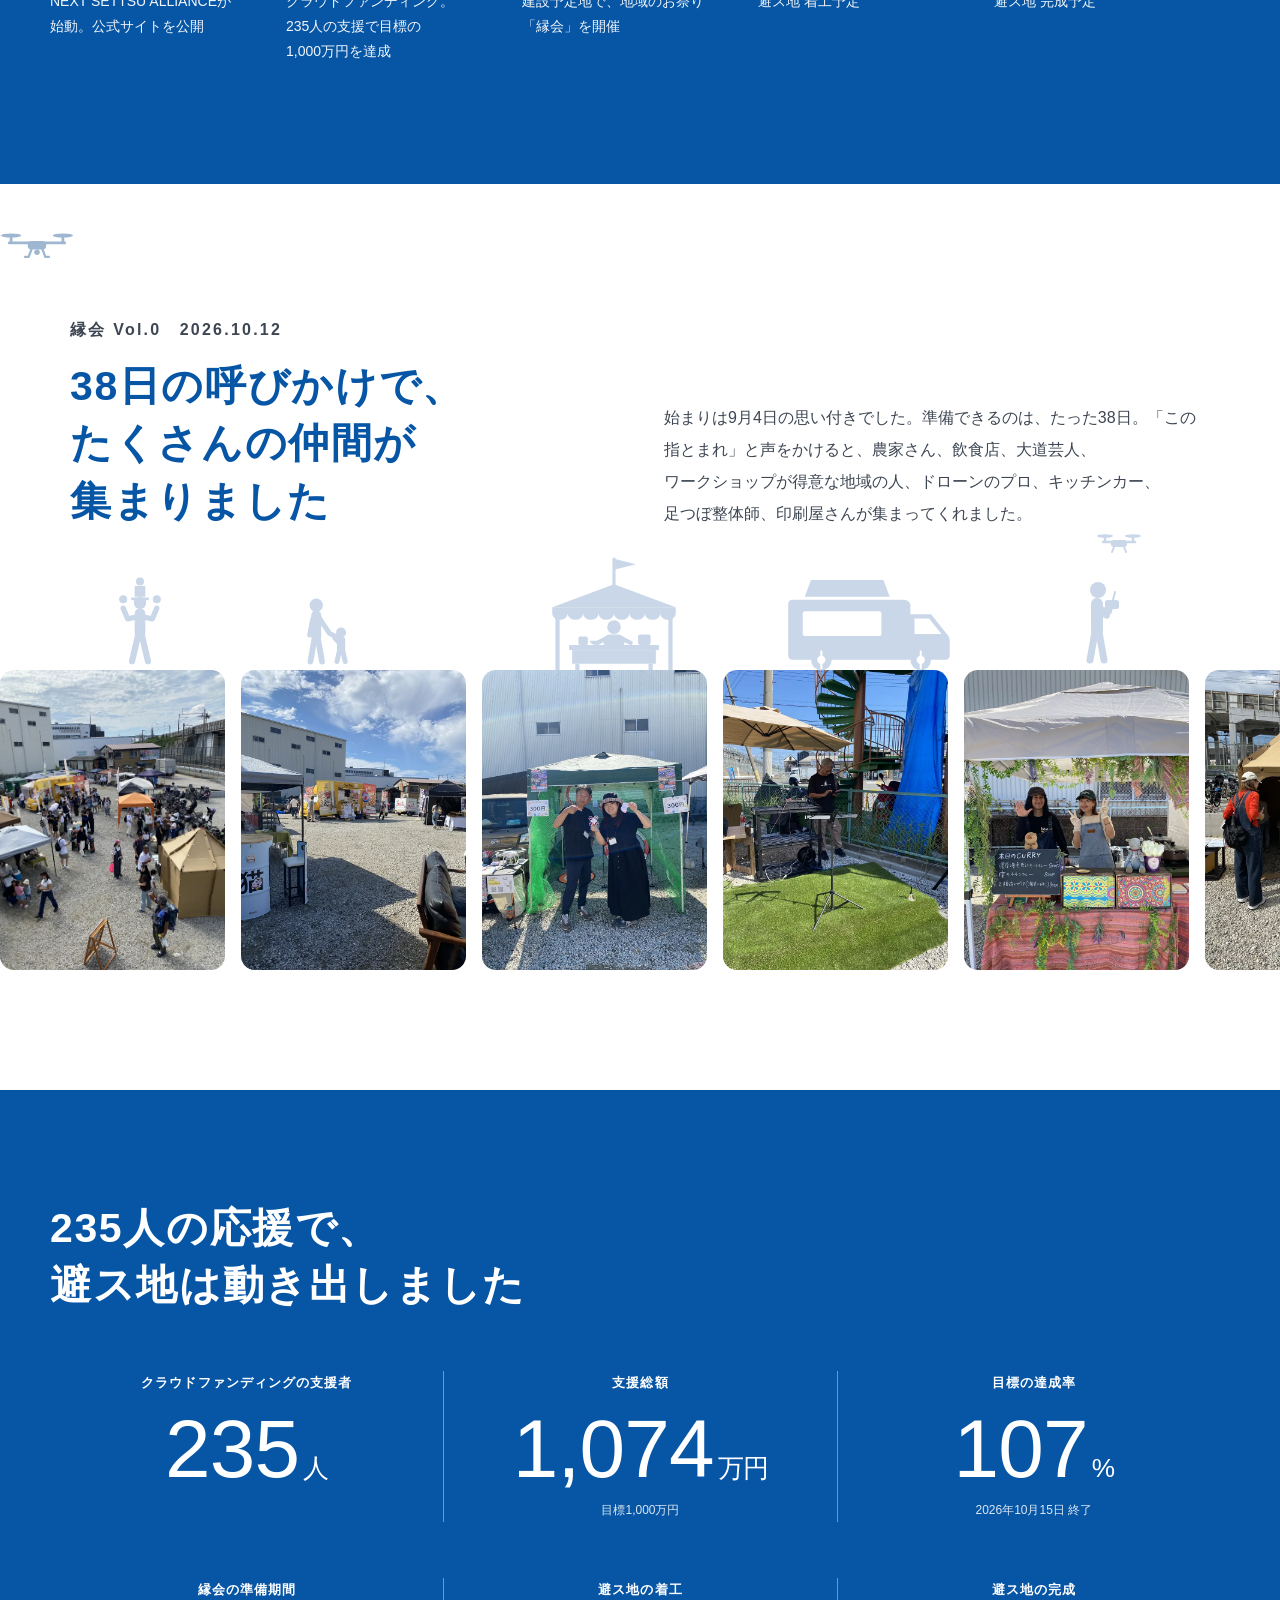
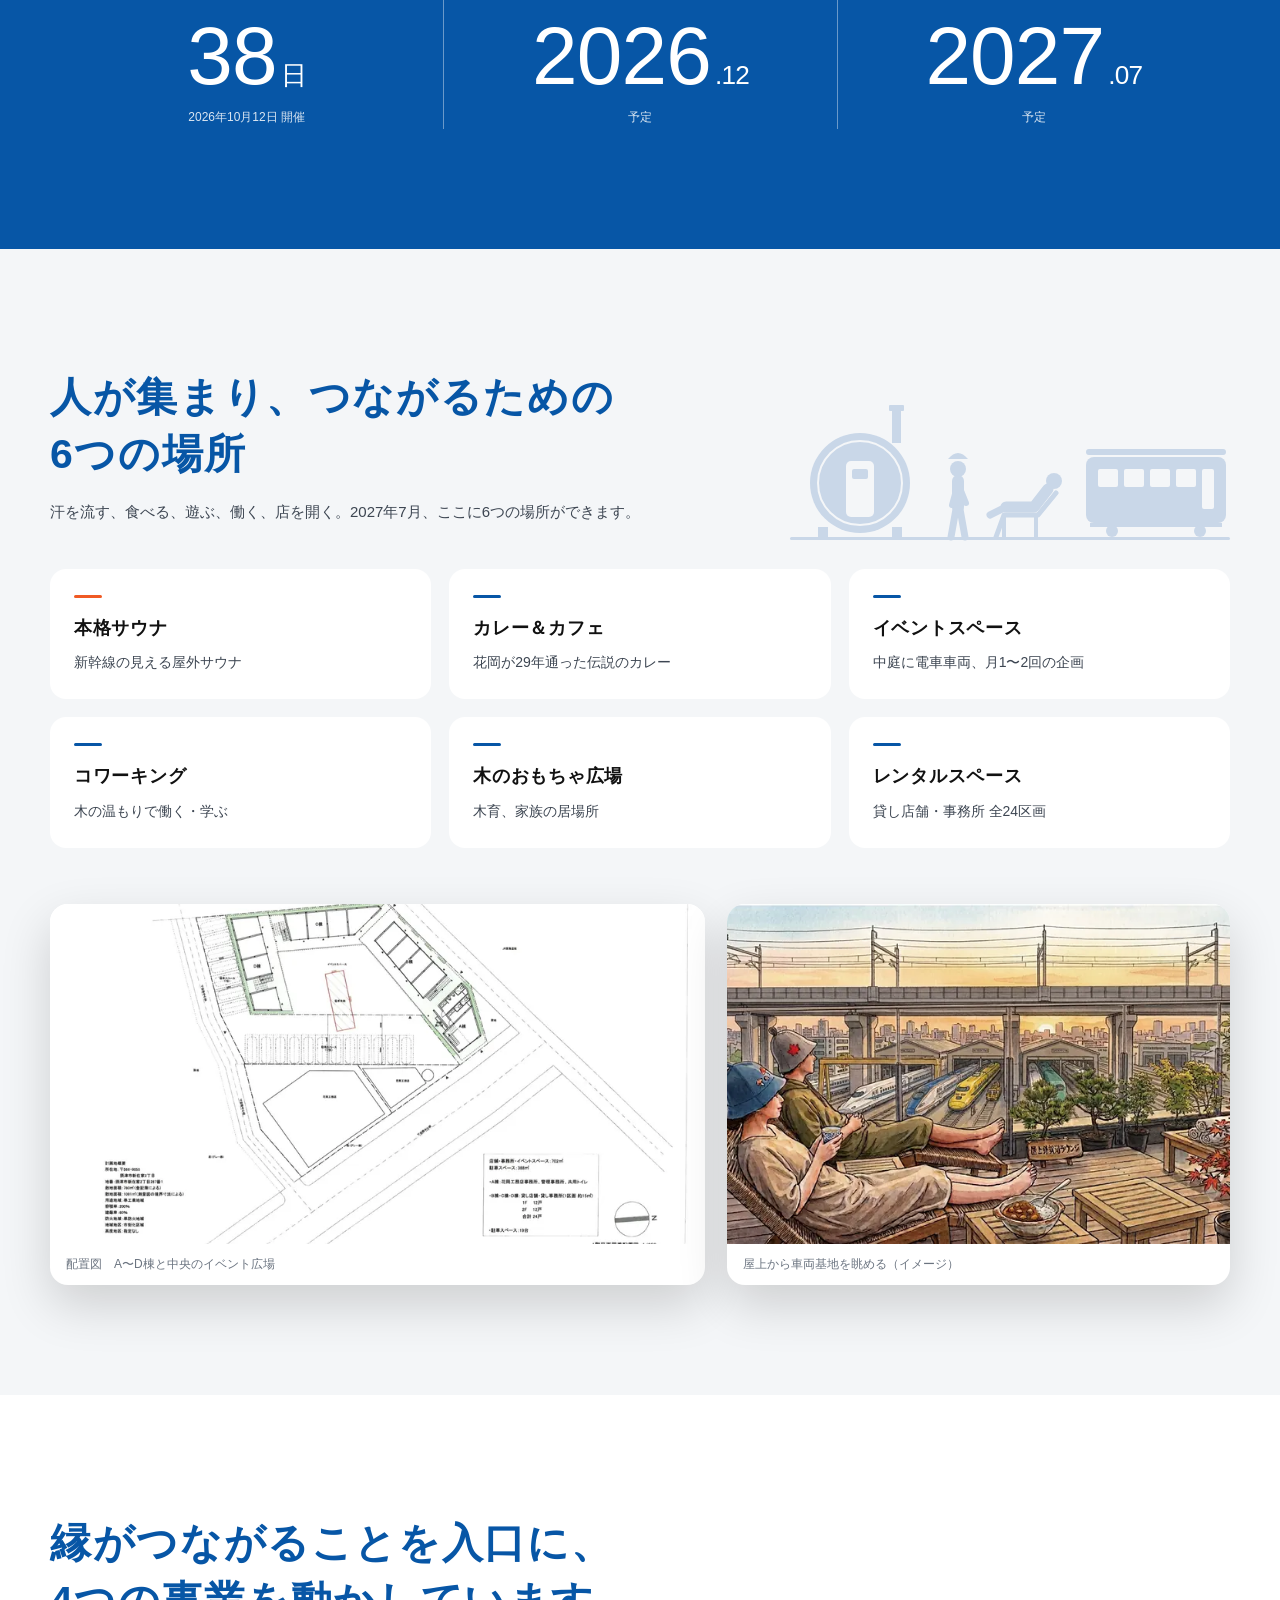
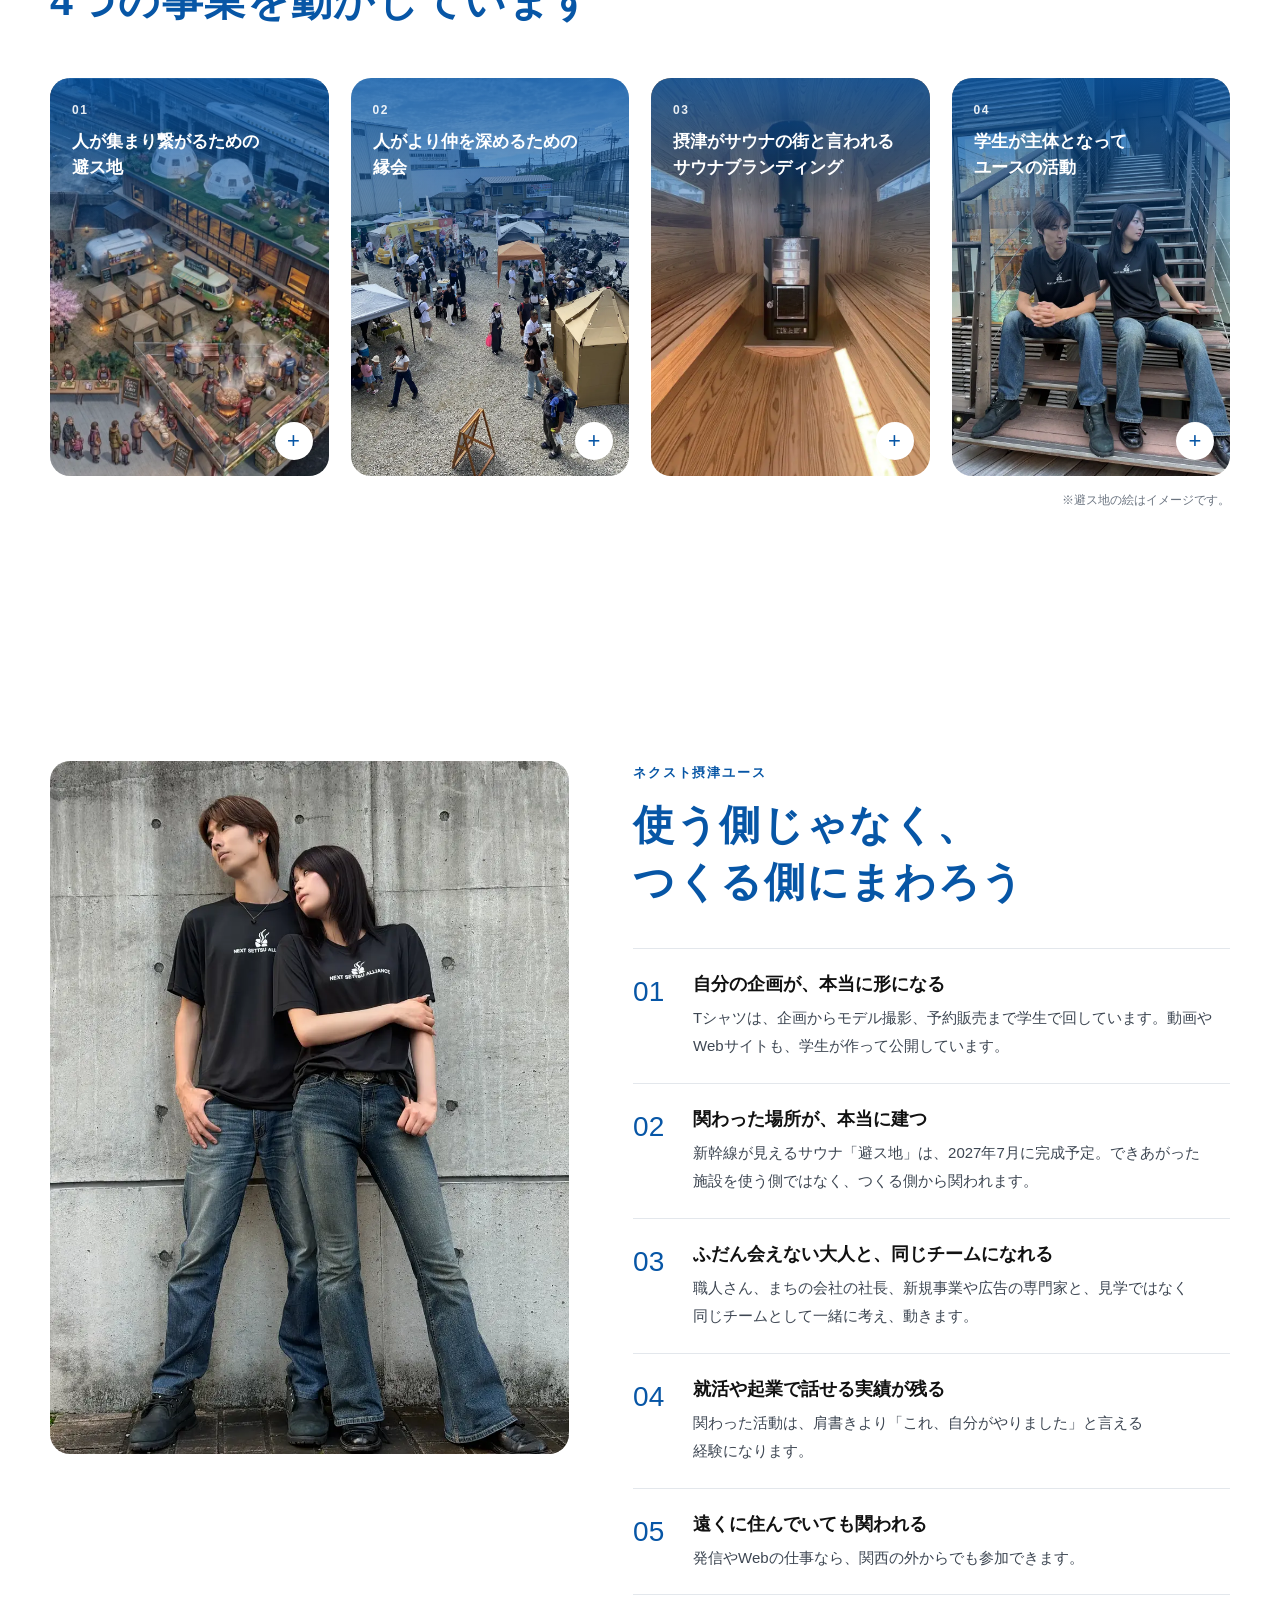
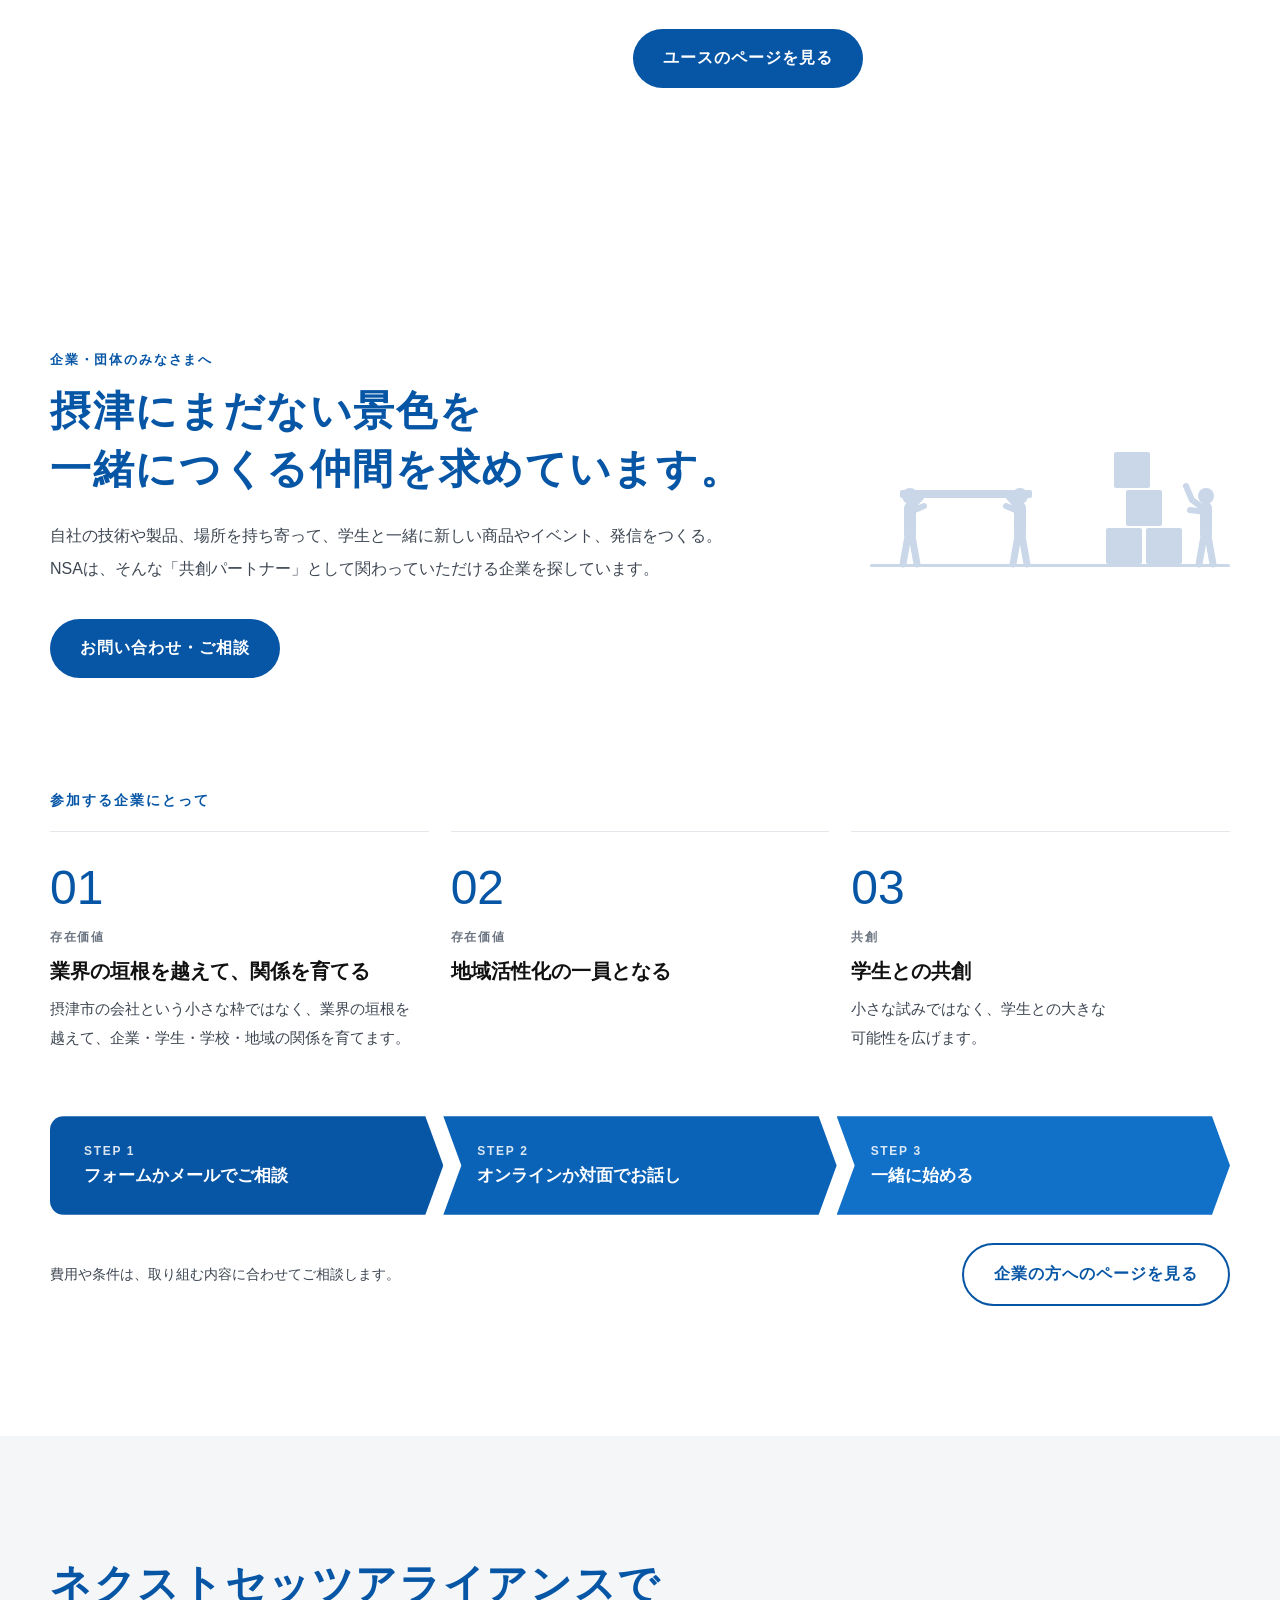
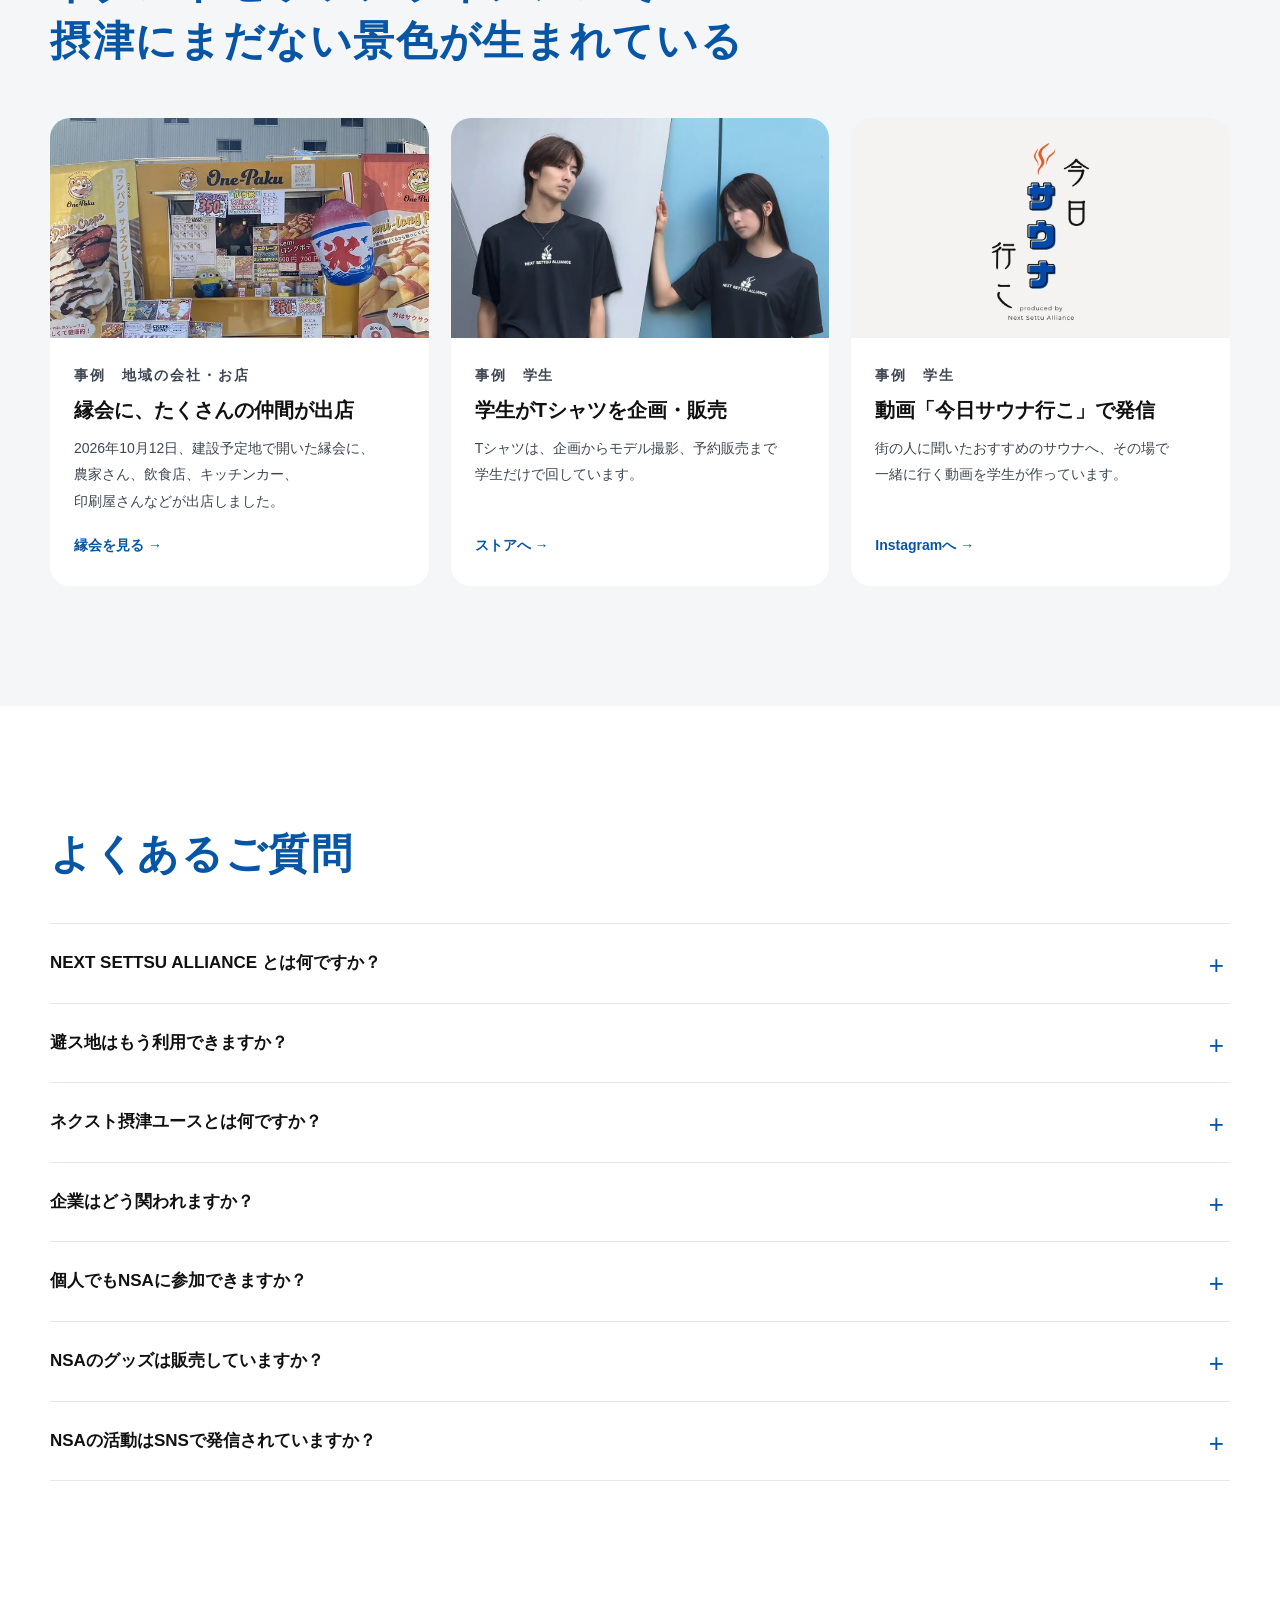
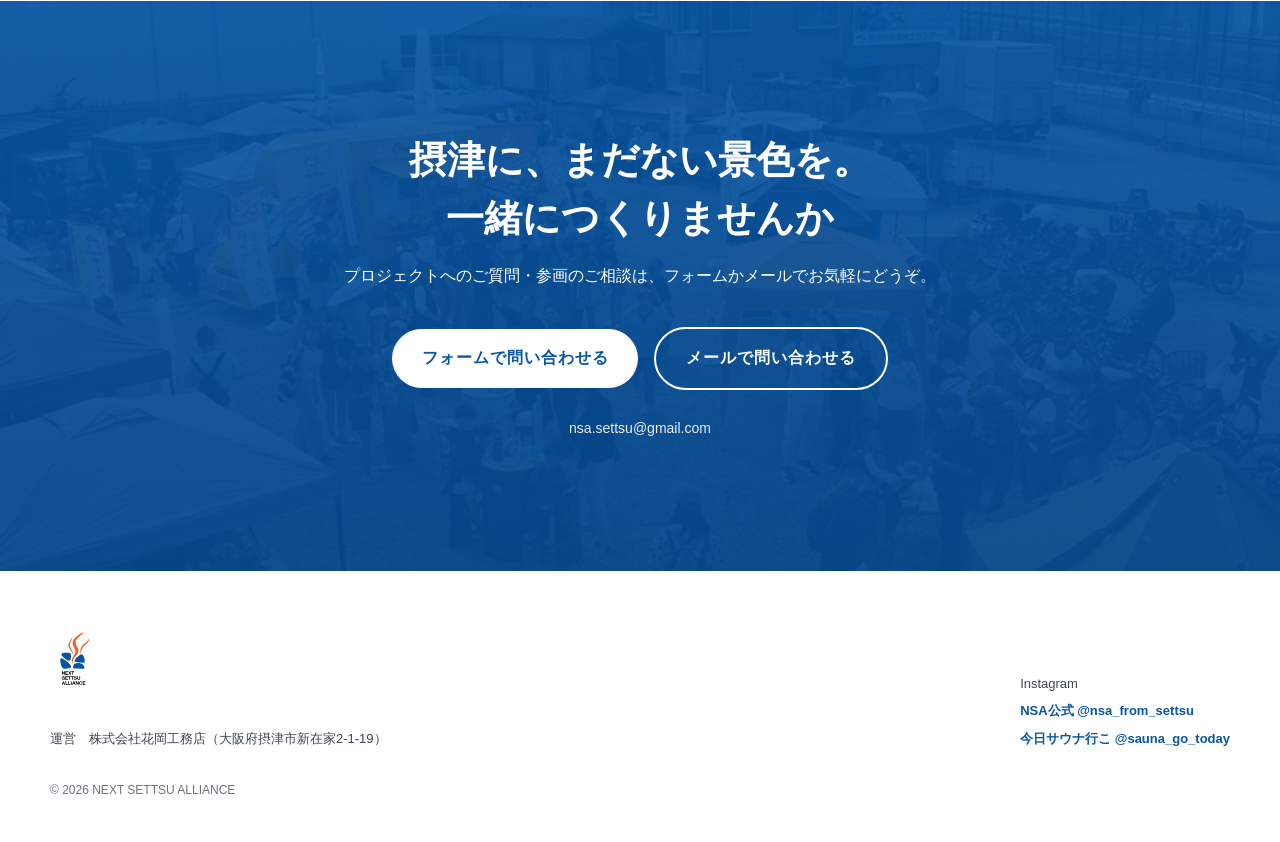
==== commit a99c5ec9: "クレーンで組み上げる絵とショベルカーを外す。新幹線が線路から浮いていたのを直す Co-Authored-By: Claude Opus 5.5 <noreply@anthropic.com>" ====
--- a/index.html
+++ b/index.html
@@ -215,35 +215,19 @@
   .enkai .note{max-width:1180px;margin:14px auto 0;padding:0 20px}
   /* section silhouettes */
   :root{--sil:#c9d7e8}
-  .sc-deco,.why-train,.why-digger{--hole:#fff;color:var(--sil);pointer-events:none}
-  .sc-deco svg,.why-train svg,.why-digger{fill:currentColor;overflow:visible;display:block;height:auto}
-  .sc-deco .h,.why-train .h,.why-digger .h{fill:var(--hole)}
+  .sc-deco,.why-train{--hole:#fff;color:var(--sil);pointer-events:none}
+  .sc-deco svg,.why-train svg{fill:currentColor;overflow:visible;display:block;height:auto}
+  .sc-deco .h,.why-train .h{fill:var(--hole)}
   .place-deco{--hole:var(--paper)}
   .sc-deco svg{width:100%;opacity:0;translate:0 24px;transition:opacity .9s,translate .9s cubic-bezier(.2,.8,.2,1)}
   .sc-deco.in svg{opacity:1;translate:0 0}
-  .vision .wrap,.place .wrap,.biz .wrap{position:relative}
-  .vision-deco{position:absolute;right:0;top:-20px;width:min(330px,calc(100% - 560px))}
+  .place .wrap,.biz .wrap{position:relative}
   .place-deco{position:absolute;right:0;top:-6px;width:min(440px,calc(100% - 620px))}
   .biz-deco{position:absolute;right:0;top:40px;width:min(360px,calc(100% - 760px))}
   .why-train{position:absolute;left:0;right:0;top:46px;height:40px}
-  .why-train .rail{position:absolute;left:0;right:0;bottom:-6px;height:2px;background:var(--sil);opacity:.7}
+  .why-train .rail{position:absolute;left:0;right:0;bottom:6px;height:2px;background:var(--sil);opacity:.7}
   .why-train .train{position:absolute;left:0;top:0;width:420px;transform:translateX(105vw);animation:pass 12s linear infinite}
   @keyframes pass{0%{transform:translateX(105vw)}38%,100%{transform:translateX(-460px)}}
-  .why-digger{position:absolute;width:150px;left:max(20px,calc(50% - 590px));bottom:34px}
-  .why-digger .arm{transform-box:view-box;transform-origin:84px 52px;animation:dig 3.2s ease-in-out infinite}
-  @keyframes dig{0%,100%{transform:rotate(-6deg)}45%,60%{transform:rotate(12deg)}}
-  .why-digger .dirt{opacity:0;animation:dirt 3.2s ease-out infinite}
-  .why-digger .d2{animation-delay:.15s}
-  @keyframes dirt{0%,55%{opacity:0;transform:translate(0,0)}65%{opacity:1}100%{opacity:0;transform:translate(8px,14px)}}
-  .vision-deco .beam{animation:lower 6s ease-in-out infinite}
-  .vision-deco .cable{transform-box:fill-box;transform-origin:50% 0;animation:cable 6s ease-in-out infinite}
-  @keyframes lower{0%{transform:translateY(-56px)}45%,85%{transform:translateY(0)}100%{transform:translateY(-56px)}}
-  @keyframes cable{0%{transform:scaleY(.1)}45%,85%{transform:scaleY(1)}100%{transform:scaleY(.1)}}
-  .vision-deco .guide{transform-box:view-box;transform-origin:118px 176px;animation:sway 1.6s ease-in-out infinite alternate}
-  .vision-deco .carry{animation:carry 9s ease-in-out infinite}
-  @keyframes carry{0%,100%{transform:translateX(0)}50%{transform:translateX(18px)}}
-  .vision-deco .hammer{transform-box:view-box;transform-origin:292px 116px;animation:hammer .7s ease-in-out infinite alternate}
-  @keyframes hammer{from{transform:rotate(-28deg)}to{transform:rotate(18deg)}}
   .place-deco .steam{transform-box:fill-box;transform-origin:center;opacity:0;animation:steam 3s ease-out infinite}
   .place-deco .s2{animation-delay:-1s}.place-deco .s3{animation-delay:-2s}
   .place-deco .t1{animation-duration:4s}.place-deco .t2{animation-duration:4s;animation-delay:-2s}
@@ -256,19 +240,18 @@
   @keyframes drop{0%{transform:translate(-40px,-30px);opacity:0}20%{opacity:1}45%,85%{transform:translate(12px,0);opacity:1}100%{transform:translate(12px,0);opacity:0}}
   .biz-deco .stacker{transform-box:view-box;transform-origin:336px 166px;animation:sway 2s ease-in-out infinite alternate}
   @media (max-width:1000px){
-    .vision-deco,.place-deco,.biz-deco{position:relative;top:auto;right:auto;margin:28px 0 0 auto;width:min(100%,340px)}
+    .place-deco,.biz-deco{position:relative;top:auto;right:auto;margin:28px 0 0 auto;width:min(100%,340px)}
   }
   @media (max-width:600px){
     .why-train{top:26px;height:30px}.why-train .train{width:300px}
     @keyframes pass{0%{transform:translateX(105vw)}38%,100%{transform:translateX(-340px)}}
-    .why-digger{width:100px;left:auto;right:16px;bottom:16px}
-    .vision-deco,.place-deco,.biz-deco{width:min(100%,300px)}
+    .place-deco,.biz-deco{width:min(100%,300px)}
   }
   @media (prefers-reduced-motion:reduce){
-    .sc-deco *,.why-train *,.why-digger *{animation:none!important}
+    .sc-deco *,.why-train *{animation:none!important}
     .sc-deco svg{opacity:1;translate:none;transition:none}
     .why-train .train{transform:translateX(55vw)}
-    .place-deco .steam,.why-digger .dirt{opacity:0}
+    .place-deco .steam{opacity:0}
   }
   /* enkai silhouettes */
   .enkai{position:relative}
@@ -637,7 +620,6 @@
   <div class="wrap">
     <p class="why-k">NSAが目指すこと</p>
     <h2 class="sec-h" style="margin-top:12px">摂津に<wbr>まだない景色を<br>みんなで<wbr>つくる</h2>
-    <div class="sc-deco vision-deco" aria-hidden="true"><svg viewBox="0 -10 380 190"><rect x="0" y="176" width="380" height="3" rx="1.5"/><rect x="150" y="84" width="8" height="92"/><rect x="250" y="84" width="8" height="92"/><rect x="334" y="14" width="8" height="162"/><path d="M342 30L334 18M334 46L342 34M342 62L334 50M334 78L342 66M342 94L334 82M334 110L342 98" stroke="#fff" stroke-width="1.5"/><path d="M204 14H376" stroke="currentColor" stroke-width="5" stroke-linecap="round"/><rect x="362" y="14" width="14" height="12"/><path d="M338 14L300 2" stroke="currentColor" stroke-width="2"/><rect class="cable" x="203" y="14" width="2" height="62"/><g class="beam"><path d="M196 76h16l-8-6z"/><rect x="140" y="76" width="128" height="9" rx="1"/></g><g class="guide"><g fill="none" stroke="currentColor" stroke-linecap="round" stroke-linejoin="round"><path d="M118 120v26" stroke-width="12"/><path d="M116 148l-5 28M120 148l5 28" stroke-width="7"/><path d="M118 116l-12-14l-2-10M118 116l12-14l2-10" stroke-width="6"/></g><circle cx="118" cy="108" r="8"/></g><g class="carry"><g class=""><g fill="none" stroke="currentColor" stroke-linecap="round" stroke-linejoin="round"><path d="M40 120v26" stroke-width="12"/><path d="M38 148l-5 28M42 148l5 28" stroke-width="7"/><path d="M40 116l10 -4l6 -8M40 118l12 6" stroke-width="6"/></g><circle cx="40" cy="108" r="8"/></g><rect x="6" y="98" width="70" height="6" rx="2" transform="rotate(-8 40 101)"/></g><g class="hammerer"><g fill="none" stroke="currentColor" stroke-linecap="round" stroke-linejoin="round"><path d="M292 120v26" stroke-width="12"/><path d="M290 148l-5 28M294 148l5 28" stroke-width="7"/><path d="M292 118l-12 6" stroke-width="6"/></g><circle cx="292" cy="108" r="8"/><g class="hammer"><path d="M292 116l-14-14" stroke="currentColor" stroke-width="6" stroke-linecap="round" fill="none"/><path d="M276 104l-6-6" stroke="currentColor" stroke-width="3" stroke-linecap="round"/><rect x="264" y="92" width="14" height="7" rx="1.5" transform="rotate(-45 271 95)"/></g></g></svg></div>
     <ol class="vis">
       <li><span class="n">01</span><b>人が集まる居場所をつくる</b><p>サウナをきっかけに、日常から少し離れて人とつながれる居場所「避ス地」を、新幹線の車両基地のそばにつくります。</p></li>
       <li><span class="n">02</span><b>若者の「やってみたい」を形にする</b><p>興味の近い仲間で小さく始め、企業や地域の人と一緒に企画を動かして、次の仲間を迎えます。</p></li>
@@ -648,7 +630,6 @@
 
 <section class="why" id="why">
   <div class="why-train" aria-hidden="true"><div class="rail"></div><svg class="train" viewBox="0 0 520 44"><path d="M0 34C30 34 62 8 122 8H516a4 4 0 0 1 4 4V36a4 4 0 0 1-4 4H8C3 40 0 38 0 34z"/><path class="h" d="M72 18C88 12 102 11 120 11v7H82z"/><rect class="h" x="150" y="15" width="11" height="6" rx="1.5"/><rect class="h" x="168" y="15" width="11" height="6" rx="1.5"/><rect class="h" x="186" y="15" width="11" height="6" rx="1.5"/><rect class="h" x="204" y="15" width="11" height="6" rx="1.5"/><rect class="h" x="222" y="15" width="11" height="6" rx="1.5"/><rect class="h" x="240" y="15" width="11" height="6" rx="1.5"/><rect class="h" x="258" y="15" width="11" height="6" rx="1.5"/><rect class="h" x="276" y="15" width="11" height="6" rx="1.5"/><rect class="h" x="294" y="15" width="11" height="6" rx="1.5"/><rect class="h" x="312" y="15" width="11" height="6" rx="1.5"/><rect class="h" x="330" y="15" width="11" height="6" rx="1.5"/><rect class="h" x="348" y="15" width="11" height="6" rx="1.5"/><rect class="h" x="366" y="15" width="11" height="6" rx="1.5"/><rect class="h" x="384" y="15" width="11" height="6" rx="1.5"/><rect class="h" x="402" y="15" width="11" height="6" rx="1.5"/><rect class="h" x="420" y="15" width="11" height="6" rx="1.5"/><rect class="h" x="438" y="15" width="11" height="6" rx="1.5"/><rect class="h" x="456" y="15" width="11" height="6" rx="1.5"/><rect class="h" x="474" y="15" width="11" height="6" rx="1.5"/><rect class="h" x="492" y="15" width="11" height="6" rx="1.5"/><rect class="h" x="262" y="10" width="2" height="30"/><rect class="h" x="392" y="10" width="2" height="30"/><rect class="h" x="44" y="29" width="476" height="2"/></svg></div>
-  <svg class="why-digger" viewBox="0 0 150 92" aria-hidden="true"><rect x="8" y="70" width="92" height="20" rx="10"/><circle class="h" cx="20" cy="80" r="4"/><circle class="h" cx="54" cy="80" r="4"/><circle class="h" cx="88" cy="80" r="4"/><rect x="16" y="46" width="70" height="24" rx="3"/><path d="M50 46V22h26l8 24z"/><path class="h" d="M56 27h17l5 15H56z"/><g class="arm"><path d="M84 52L114 20L132 56" fill="none" stroke="currentColor" stroke-width="8" stroke-linecap="round" stroke-linejoin="round"/><path d="M124 54h16l-3 13q-8 4-15-4z"/></g><circle class="dirt d1" cx="138" cy="70" r="2.5"/><circle class="dirt d2" cx="132" cy="72" r="2"/></svg>
   <div class="wrap why-grid">
     <div class="why-photo">
       <img src="assets/ir/y-site-jul.webp" alt="重機で整地が進む避ス地の建設予定地（2026年7月）">
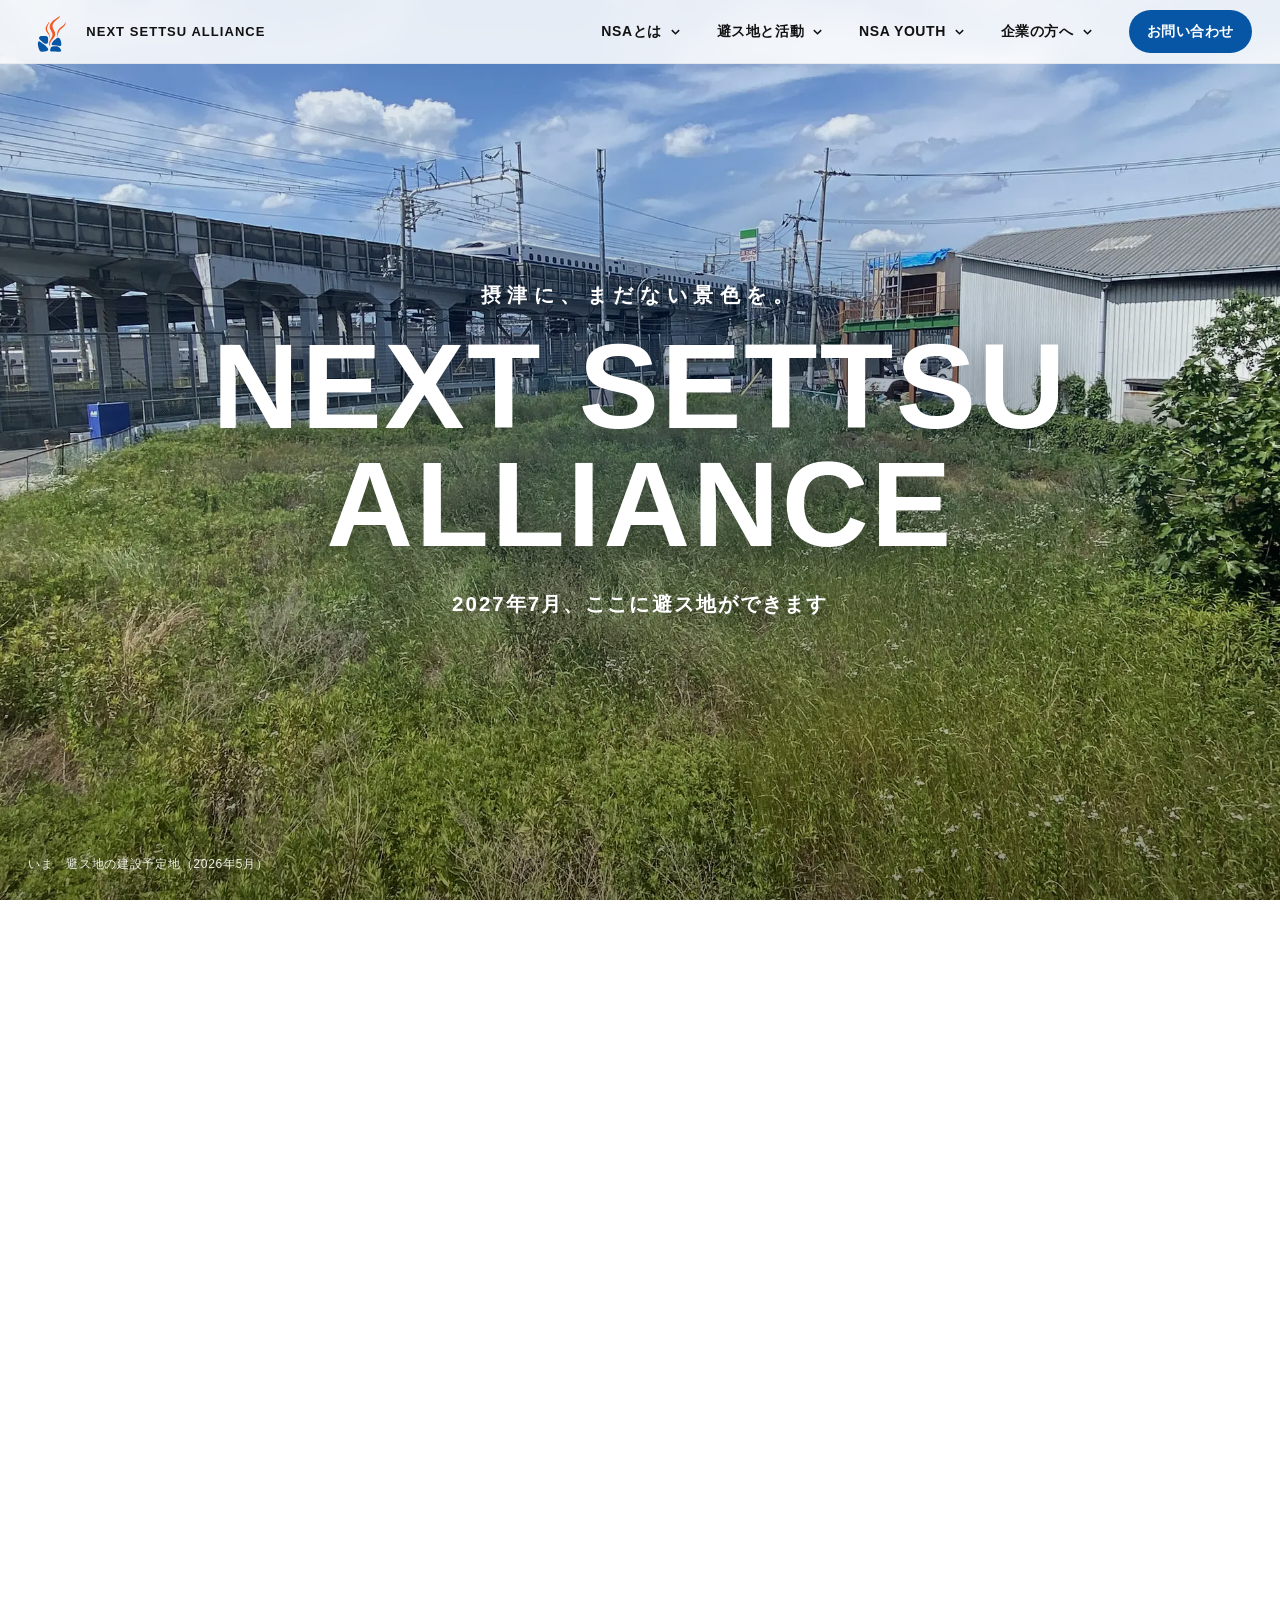
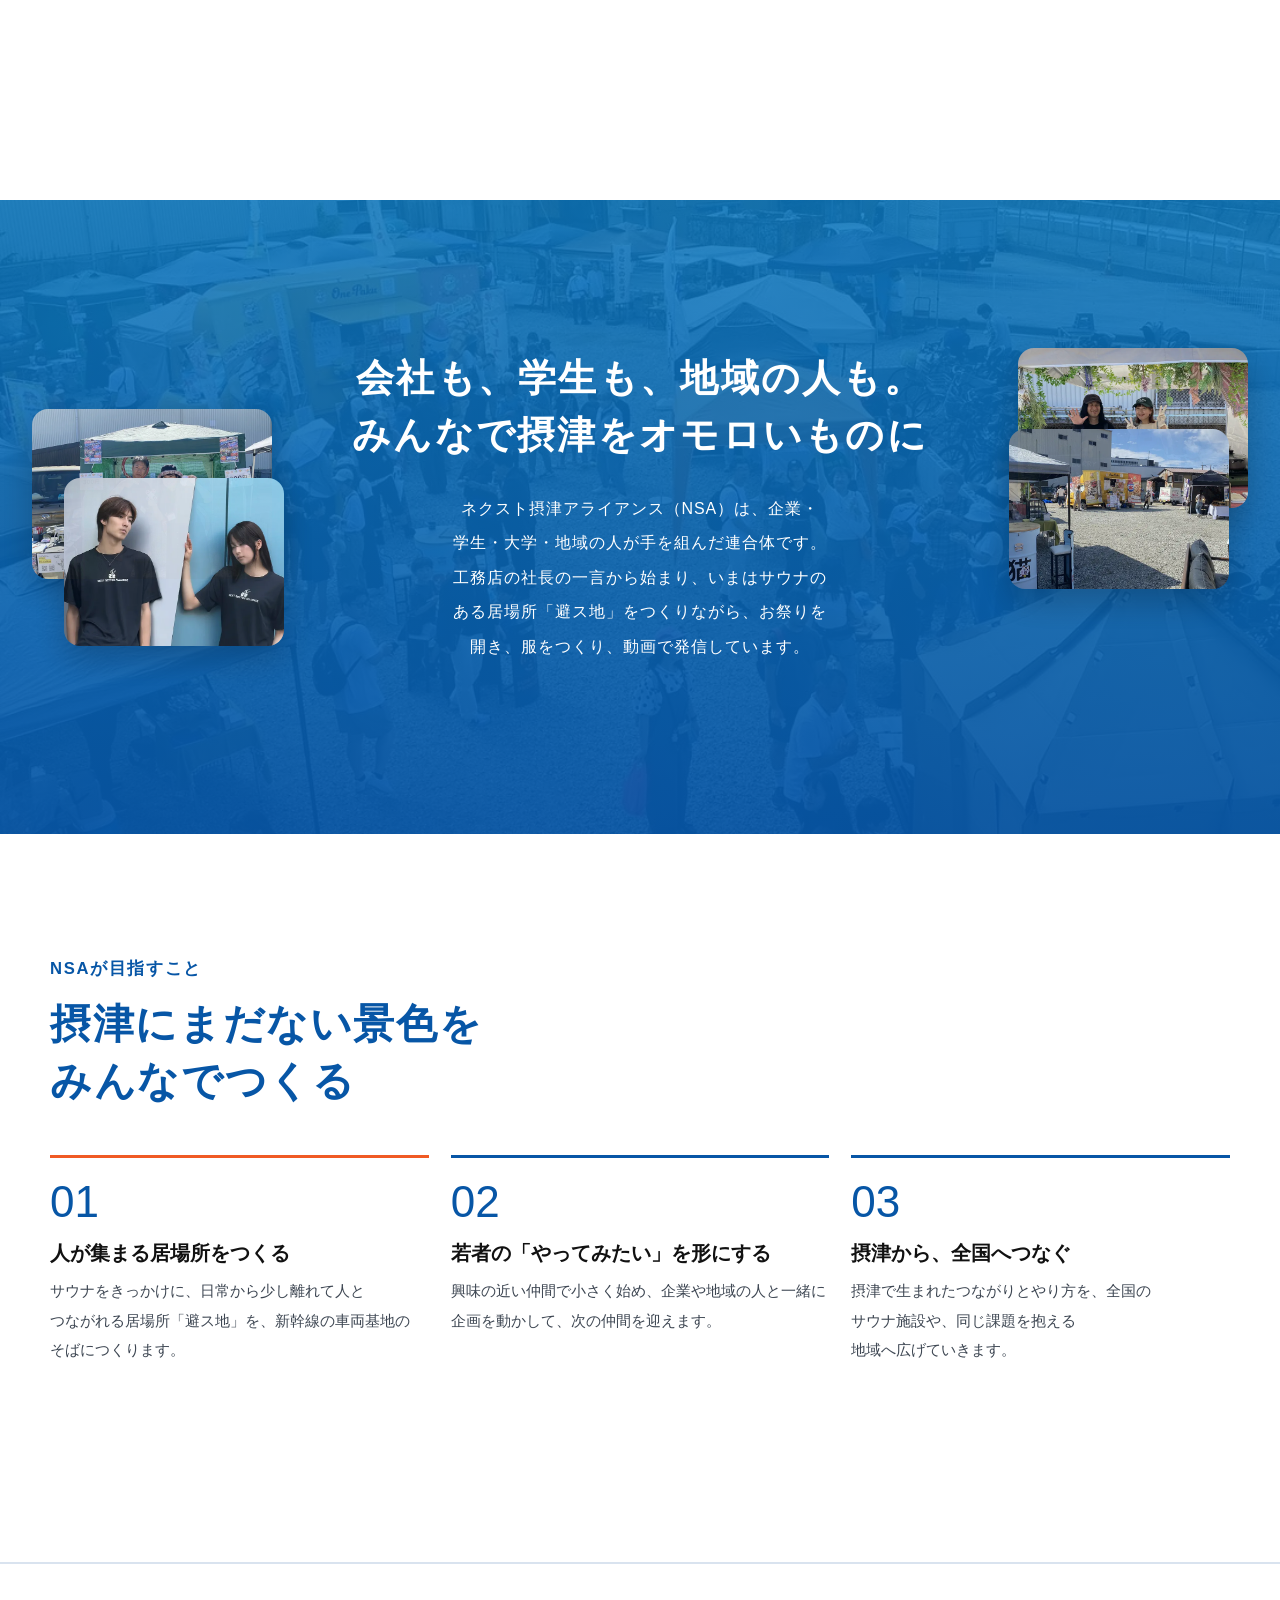
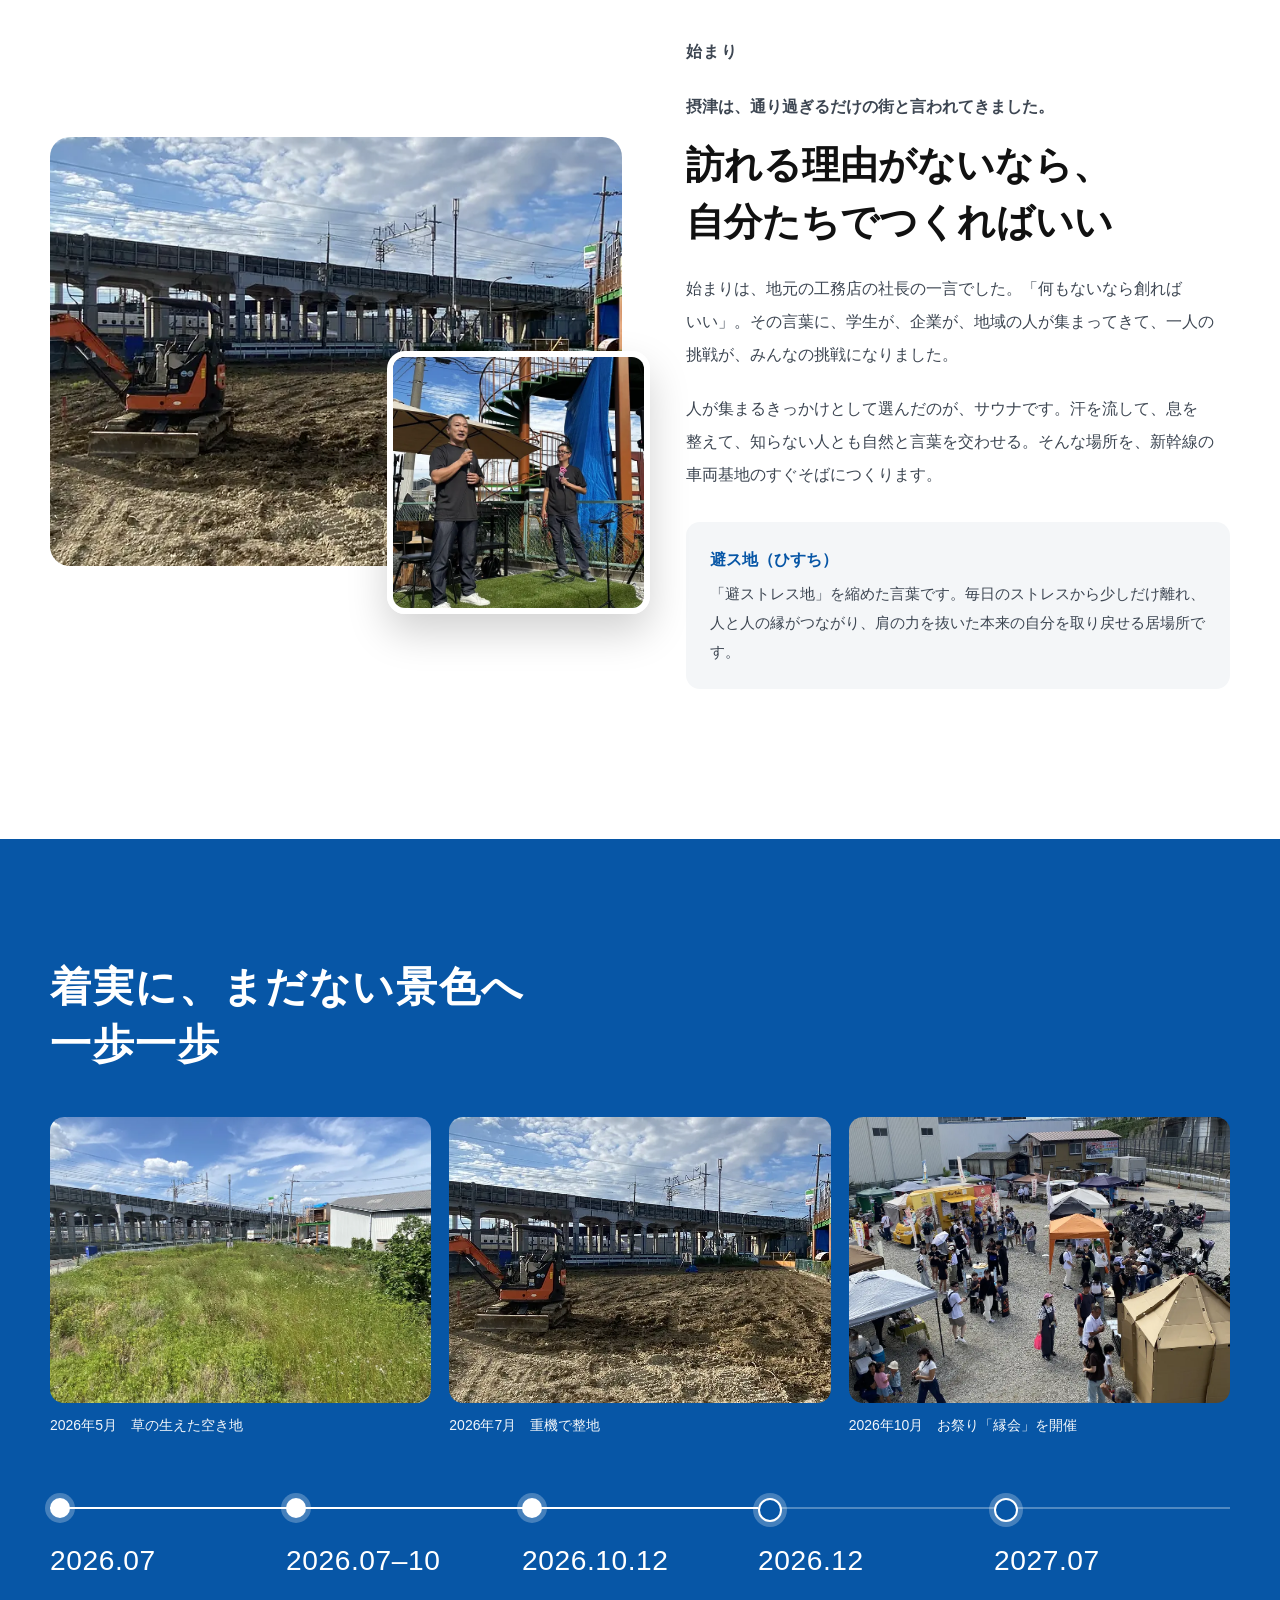
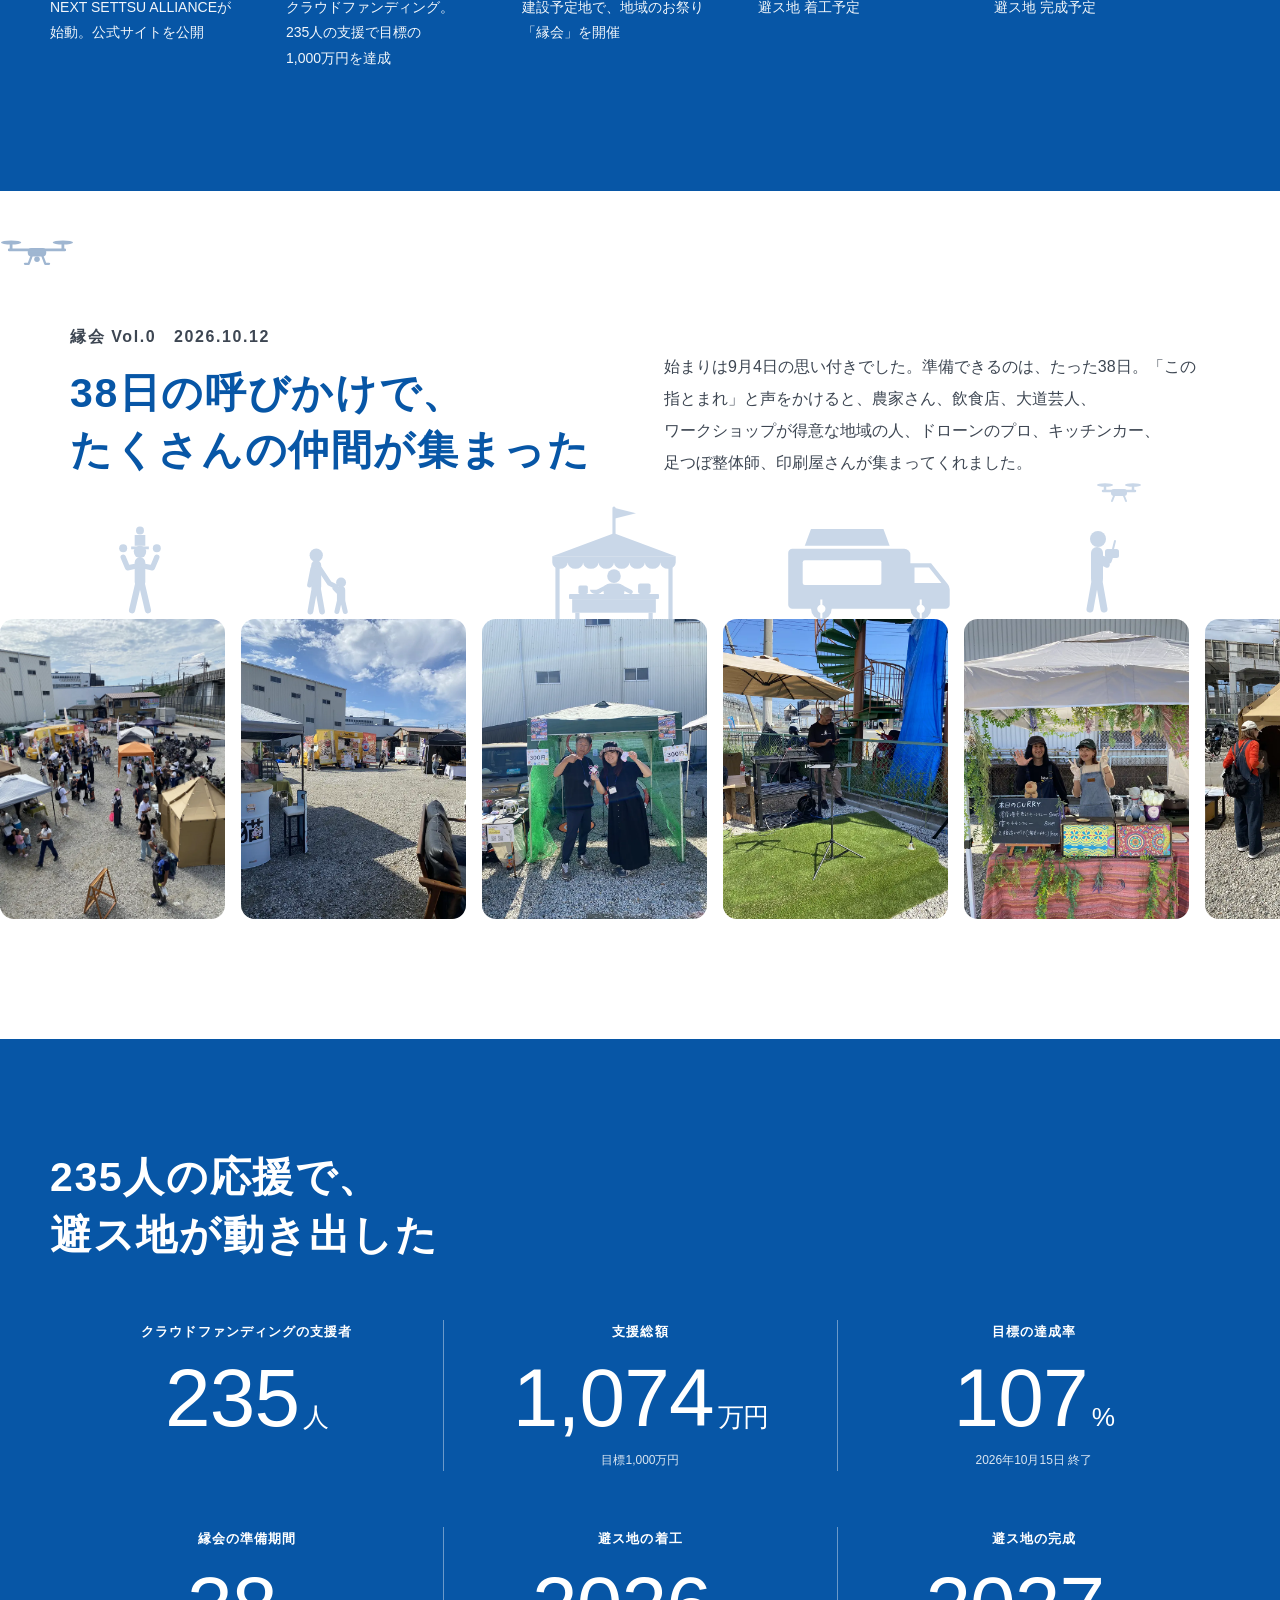
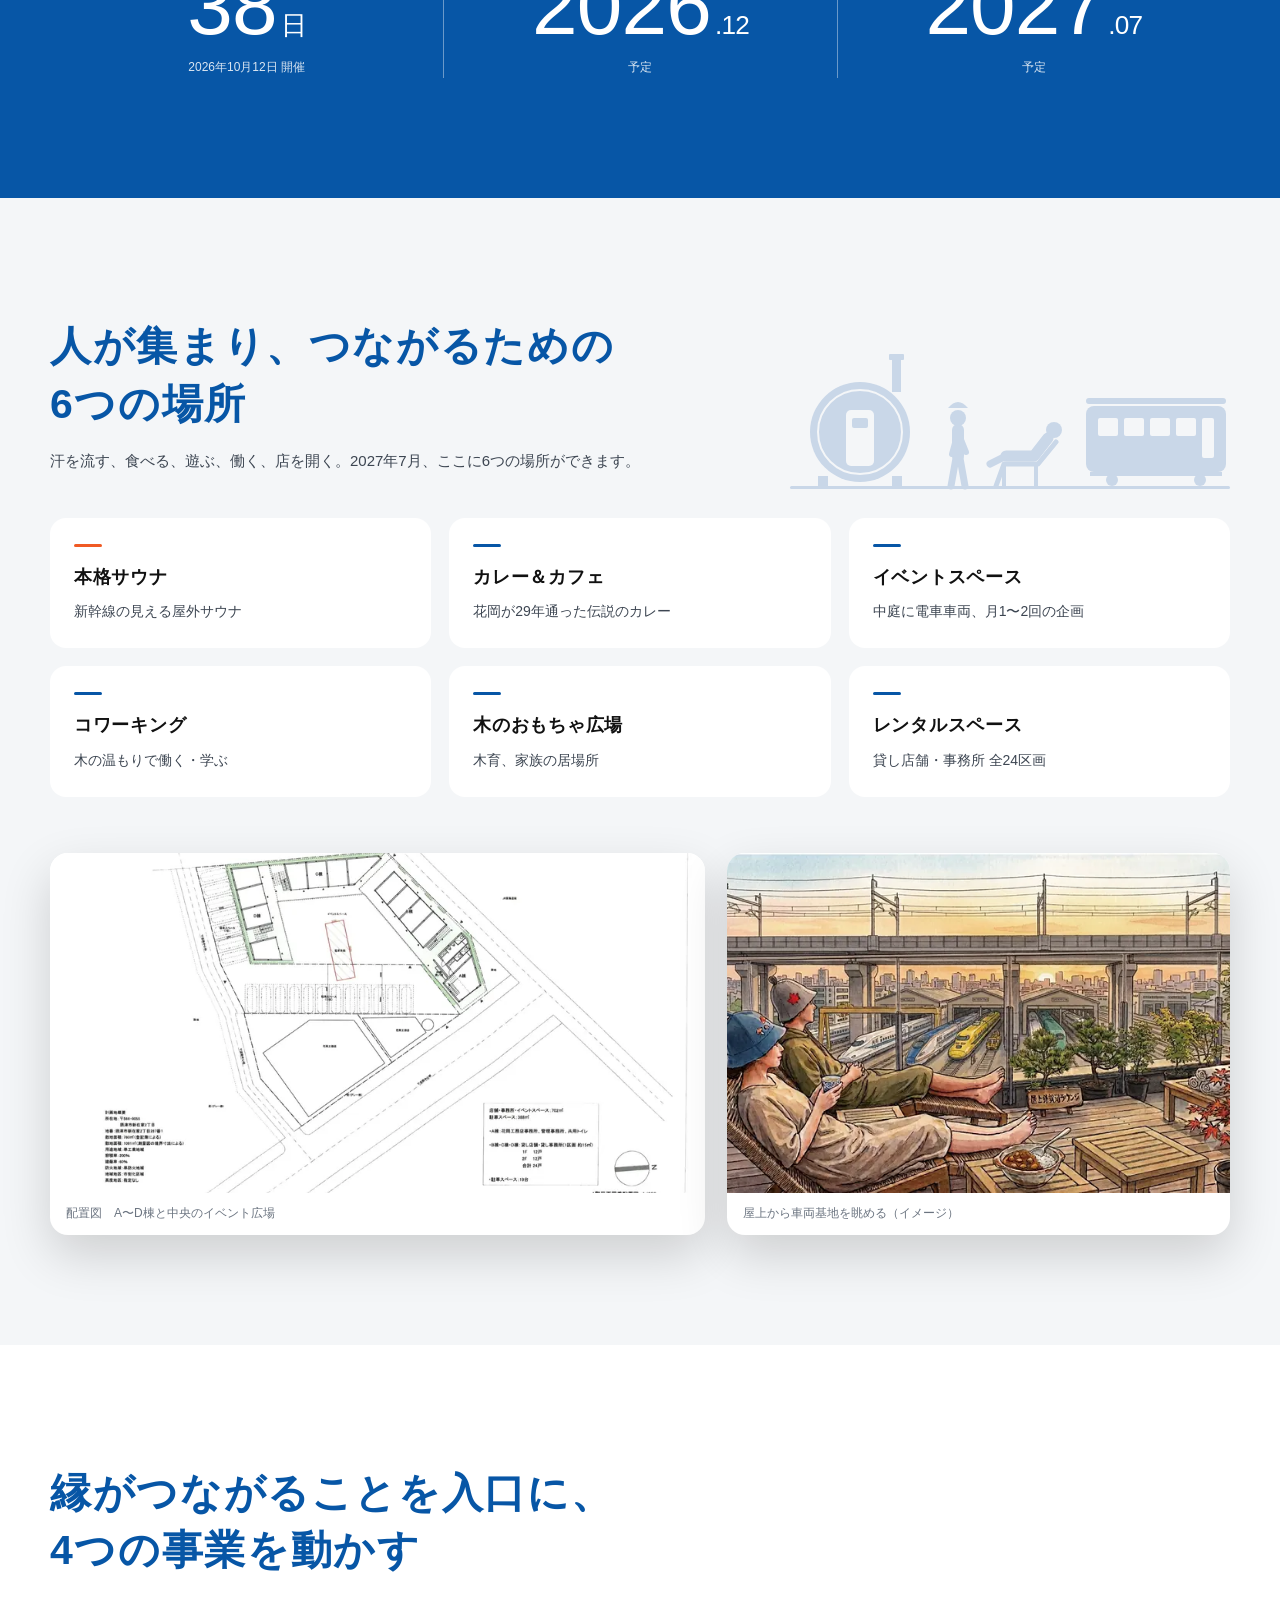
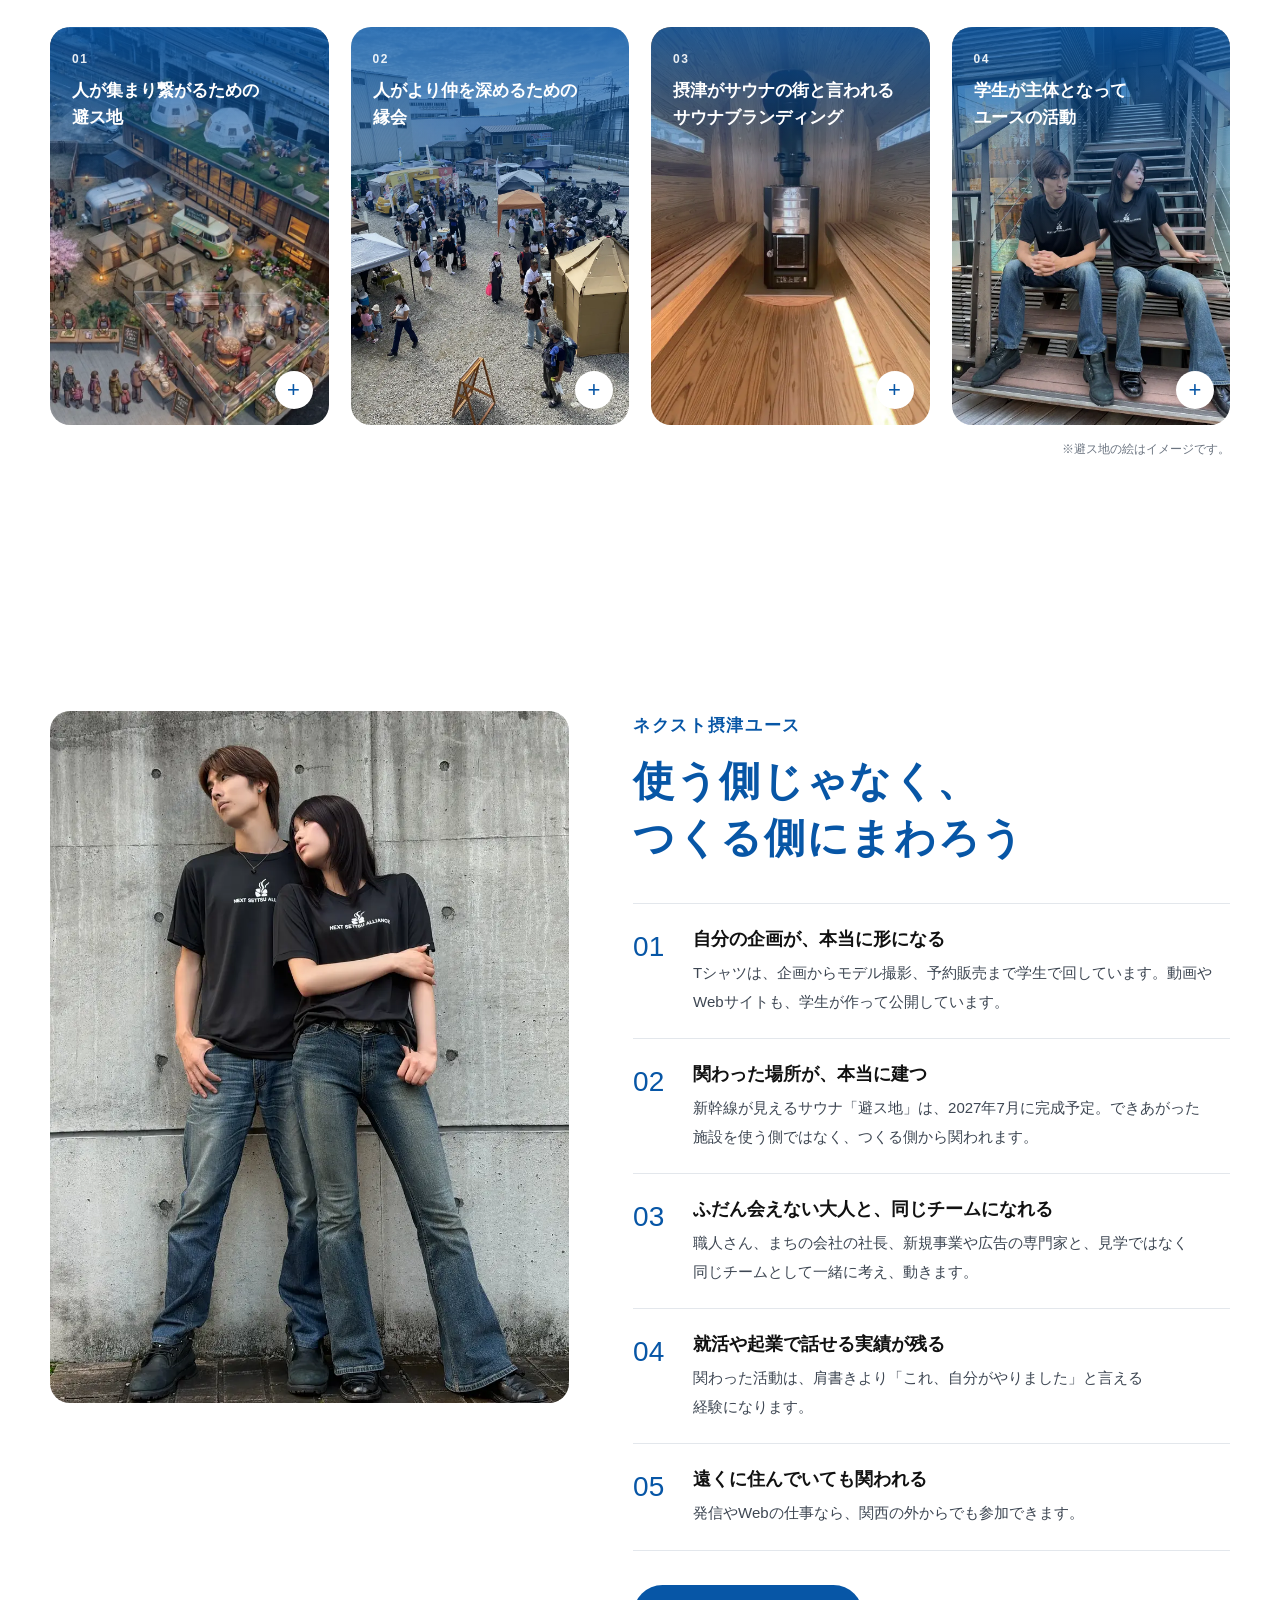
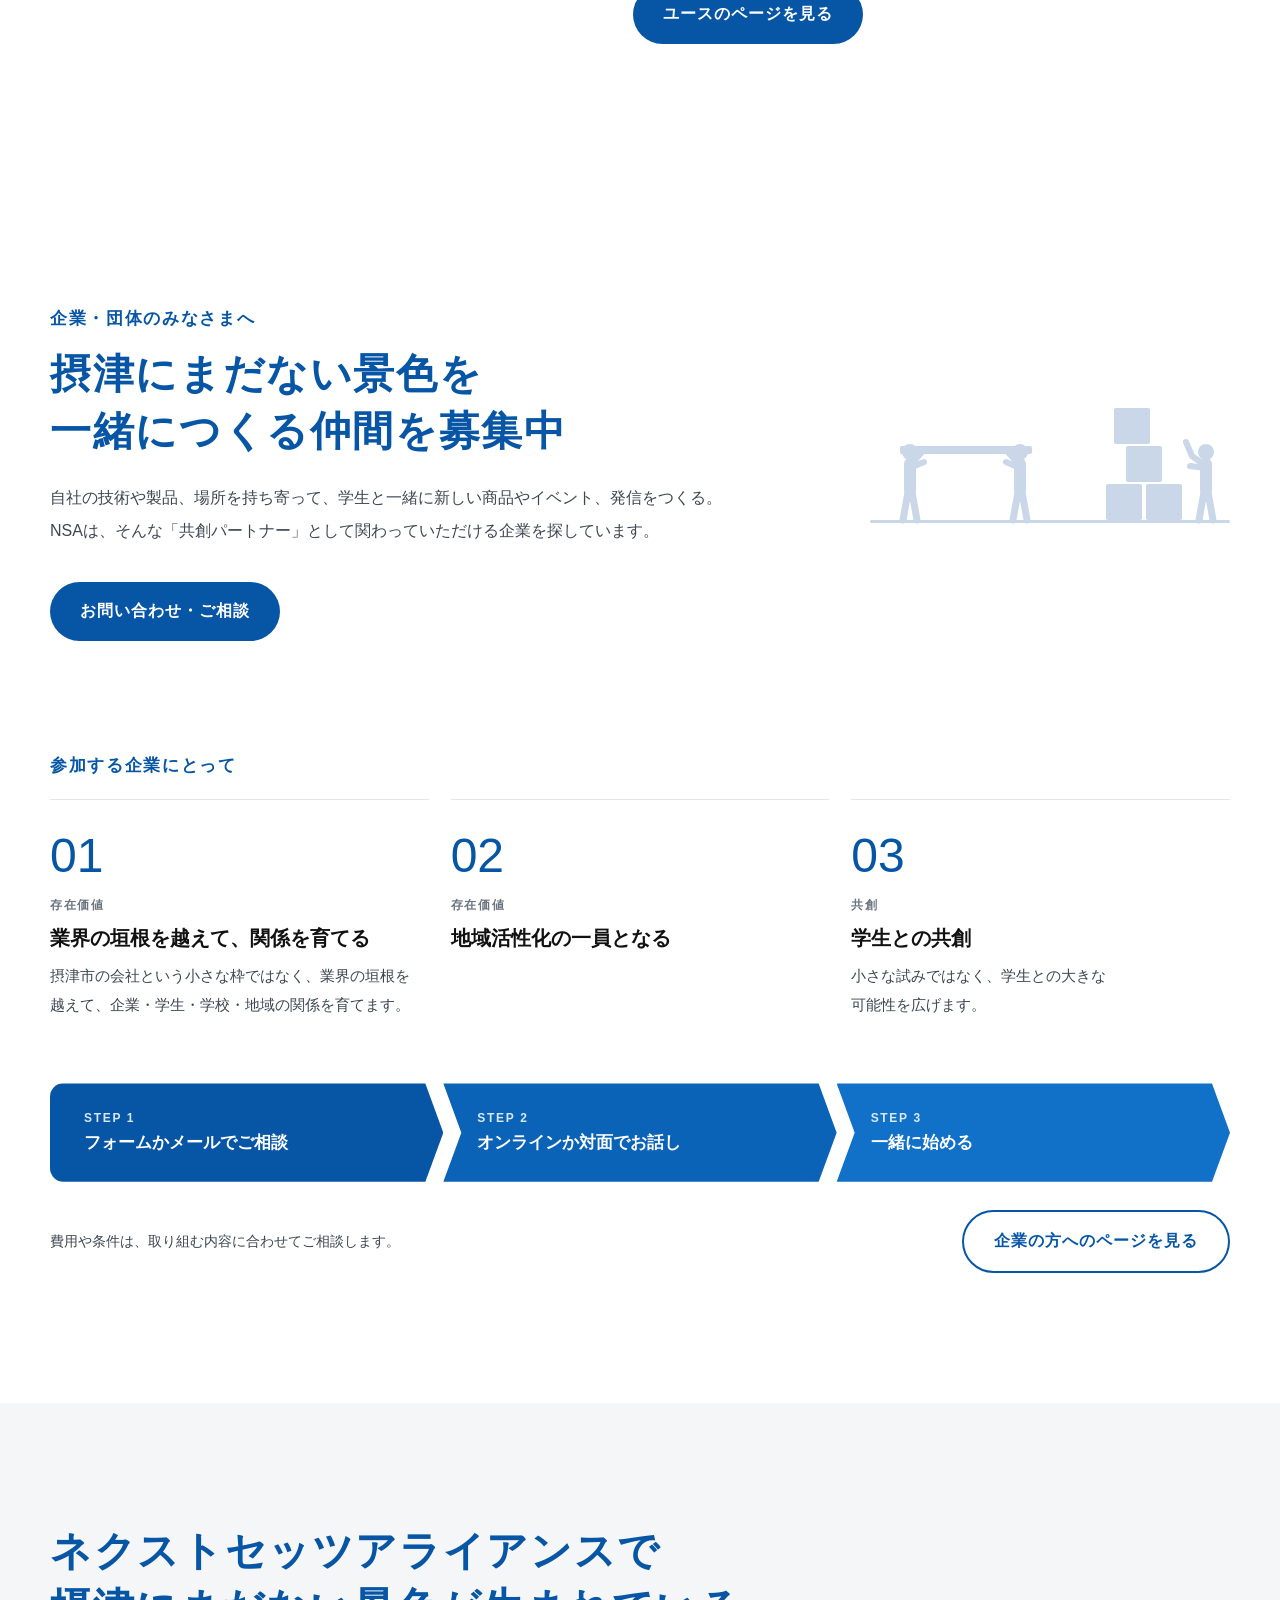
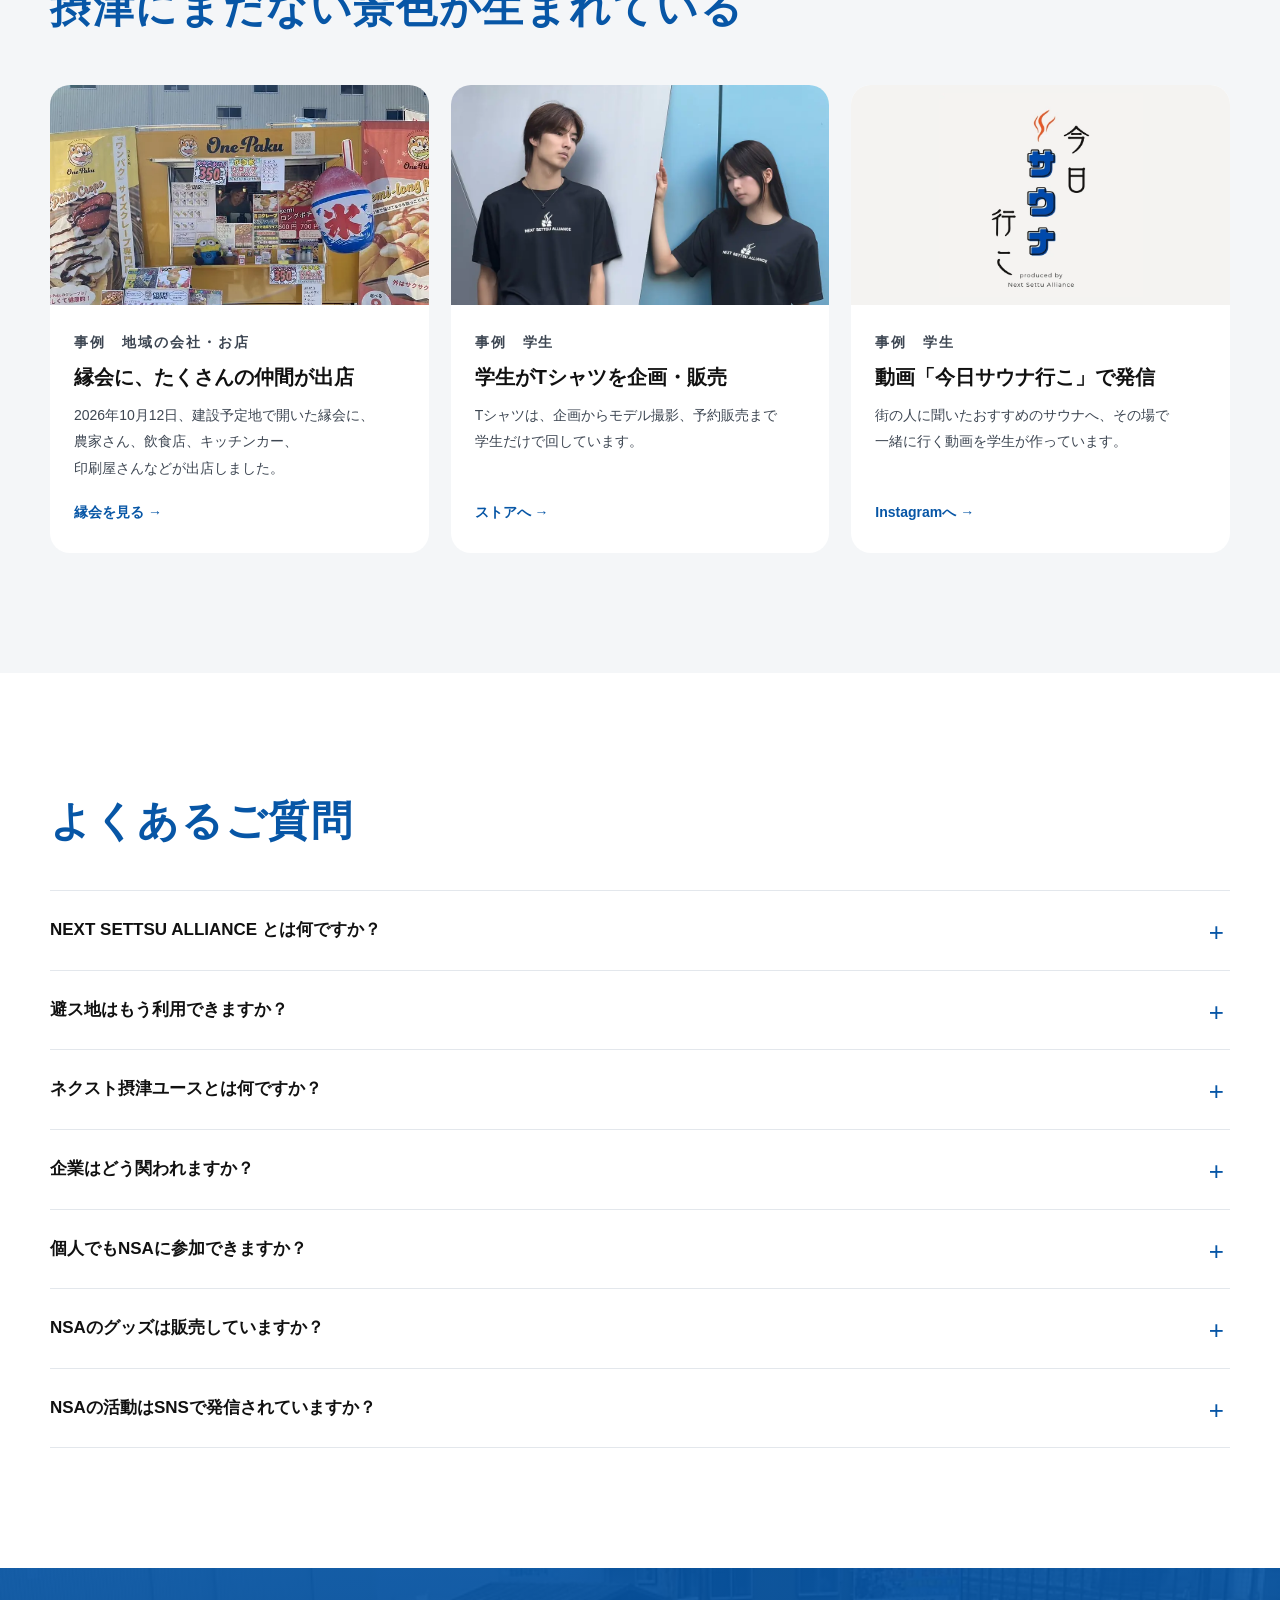
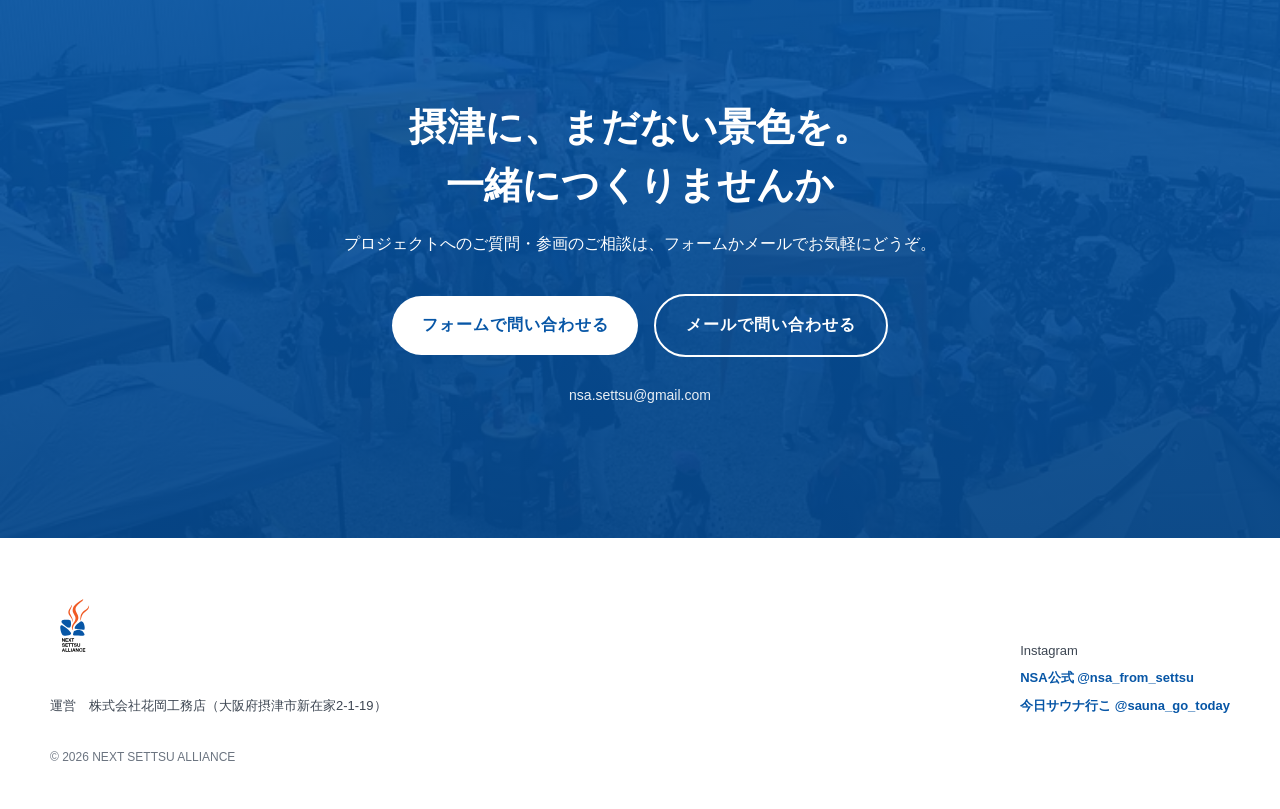
==== commit 135b90eb: "見出しの「です・ます」を言い切りに（トップ5・企業3・学生4）。小見出しのラベルを13pxから最大18pxへ Co-Authored-By: Claude Opus 5.5 <noreply@anth" ====
--- a/index.html
+++ b/index.html
@@ -181,7 +181,7 @@
   .why-photo{position:relative}
   .why-photo img{width:100%;aspect-ratio:4/3;object-fit:cover;border-radius:20px}
   .why-photo .sub{position:absolute;right:-28px;bottom:-48px;width:46%;aspect-ratio:1/1;border-radius:18px;border:6px solid #fff;box-shadow:0 18px 40px rgba(0,0,0,.18);object-fit:cover}
-  .why-k{font-size:13px;font-weight:700;color:var(--blue);letter-spacing:.14em}
+  .why-k{font-size:clamp(15px,1.3vw,18px);font-weight:700;color:var(--blue);letter-spacing:.1em}
   .why-pro{font-size:clamp(16px,1.5vw,19px);font-weight:700;color:var(--ink);margin-top:14px;line-height:1.7}
   .faq details p a{color:var(--blue);text-decoration:underline;text-underline-offset:3px}
   .why h2{font-size:clamp(26px,3vw,40px);line-height:1.5;margin-top:12px;word-break:keep-all;overflow-wrap:anywhere}
@@ -398,7 +398,7 @@
   .logo-scatter{display:grid;grid-template-columns:repeat(3,1fr);gap:24px 14px;align-content:center}
   .logo-scatter span{display:flex;align-items:center;justify-content:center;aspect-ratio:3/2;border:1px dashed #c9ced6;border-radius:14px;color:var(--mut);font-size:13px;background:#fff}
   .logo-scatter span:nth-child(odd){transform:translateY(10px)}
-  .merit-who{margin-top:110px;font-size:14px;font-weight:700;color:var(--blue);letter-spacing:.14em}
+  .merit-who{margin-top:110px;font-size:clamp(15px,1.3vw,18px);font-weight:700;color:var(--blue);letter-spacing:.1em}
   .merit-who + .merit{margin-top:18px}
   .merit{display:grid;grid-template-columns:repeat(3,1fr);gap:22px;margin-top:110px}
   .merit div{border-top:1px solid var(--line);padding-top:24px}
@@ -648,7 +648,7 @@
 
 <section class="tl" id="timeline">
   <div class="wrap">
-    <h2 class="sec-h">着実に、まだない景色に<br>一歩一歩<wbr>進んでいます</h2>
+    <h2 class="sec-h">着実に、まだない景色へ<br>一歩一歩</h2>
     <div class="prog">
       <figure><img src="assets/ir/y-site-may-s.webp" alt="草の生えた建設予定地" loading="lazy"><figcaption>2026年5月　草の生えた空き地</figcaption></figure>
       <figure><img src="assets/ir/y-site-jul.webp" alt="重機で整地する建設予定地" loading="lazy"><figcaption>2026年7月　重機で整地</figcaption></figure>
@@ -669,7 +669,7 @@
   <div class="wrap enkai-head">
     <div>
       <p class="why-k">縁会 Vol.0　2026.10.12</p>
-      <h2 class="sec-h" style="margin-top:12px">38日の呼びかけで、<br>たくさんの<wbr>仲間が<wbr>集まりました</h2>
+      <h2 class="sec-h" style="margin-top:12px">38日の呼びかけで、<br>たくさんの<wbr>仲間が<wbr>集まった</h2>
     </div>
     <div class="enkai-txt"><p>始まりは9月4日の思い付きでした。準備できるのは、たった38日。「この指とまれ」と声をかけると、農家さん、飲食店、大道芸人、ワークショップが得意な地域の人、ドローンのプロ、キッチンカー、足つぼ整体師、印刷屋さんが集まってくれました。</p></div>
   </div>
@@ -685,7 +685,7 @@
 
 <section class="nums" id="numbers">
   <div class="wrap">
-    <h2 class="sec-h">235人の応援で、<br>避ス地は<wbr>動き出しました</h2>
+    <h2 class="sec-h">235人の応援で、<br>避ス地が<wbr>動き出した</h2>
     <div class="num-grid">
       <div class="num"><p class="num-k">クラウドファンディングの支援者</p><p class="num-v"><span data-count="235">235</span><small>人</small></p></div>
       <div class="num"><p class="num-k">支援総額</p><p class="num-v"><span data-count="1074">1,074</span><small>万円</small></p><p class="num-s">目標1,000万円</p></div>
@@ -719,7 +719,7 @@
 
 <section class="sec" id="projects">
   <div class="wrap">
-    <h2 class="sec-h">縁が<wbr>つながる<wbr>ことを<wbr>入口に、<br>4つの<wbr>事業を<wbr>動かしています</h2>
+    <h2 class="sec-h">縁が<wbr>つながる<wbr>ことを<wbr>入口に、<br>4つの<wbr>事業を<wbr>動かす</h2>
     <div class="cards">
       <article class="card">
         <img src="assets/hisuchi-shu-1100.webp" alt="避ス地のイメージの絵">
@@ -773,7 +773,7 @@
     <div class="biz-top biz-top-solo">
       <div>
         <p class="why-k">企業・団体のみなさまへ</p>
-        <h2 class="sec-h" style="margin-top:12px">摂津にまだない景色を<br>一緒につくる仲間を<wbr>求めています。</h2>
+        <h2 class="sec-h" style="margin-top:12px">摂津にまだない景色を<br>一緒につくる仲間を<wbr>募集中</h2>
         <p class="biz-lead">自社の技術や製品、場所を持ち寄って、学生と一緒に新しい商品やイベント、発信をつくる。NSAは、そんな「共創パートナー」として関わっていただける企業を探しています。</p>
         <a data-track="biz_contact_form" class="btn" href="https://forms.gle/nmSeAUmiVn4vVdMM9" target="_blank" rel="noopener">お問い合わせ・ご相談</a>
       </div>
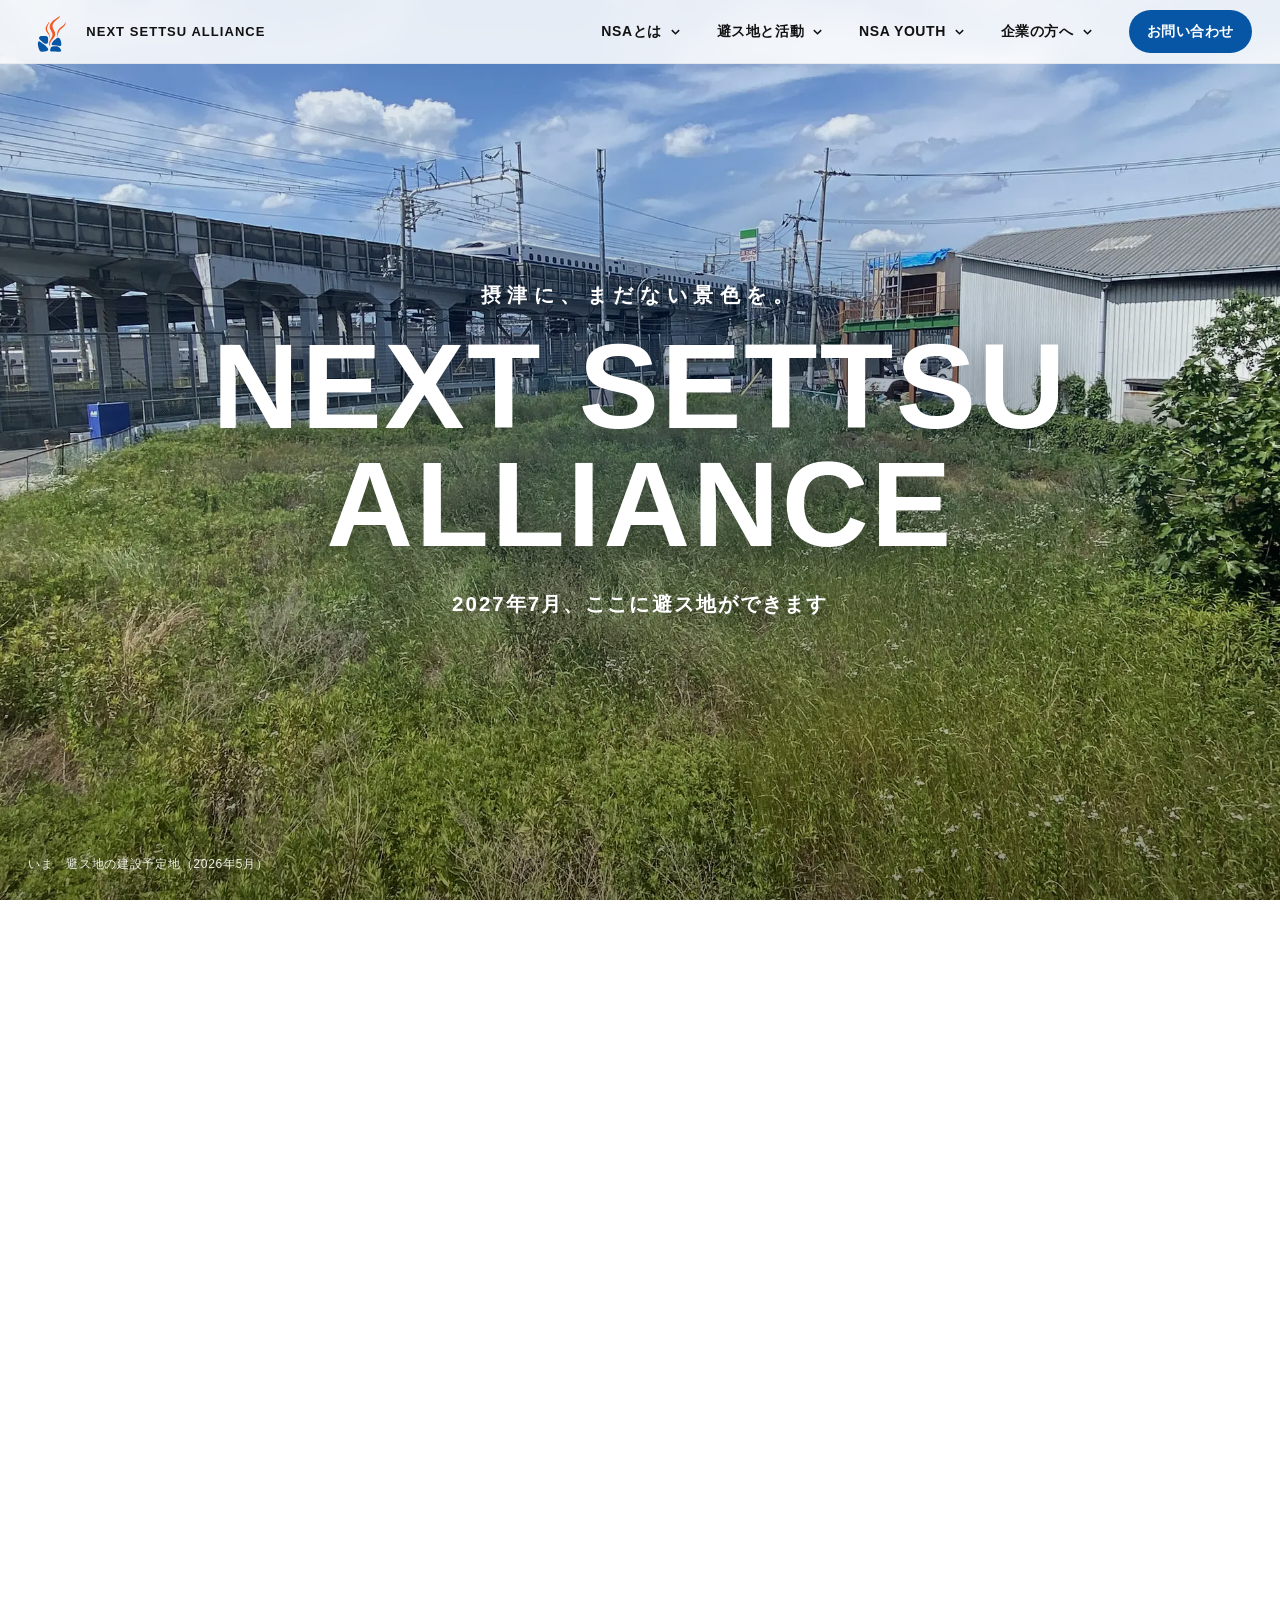
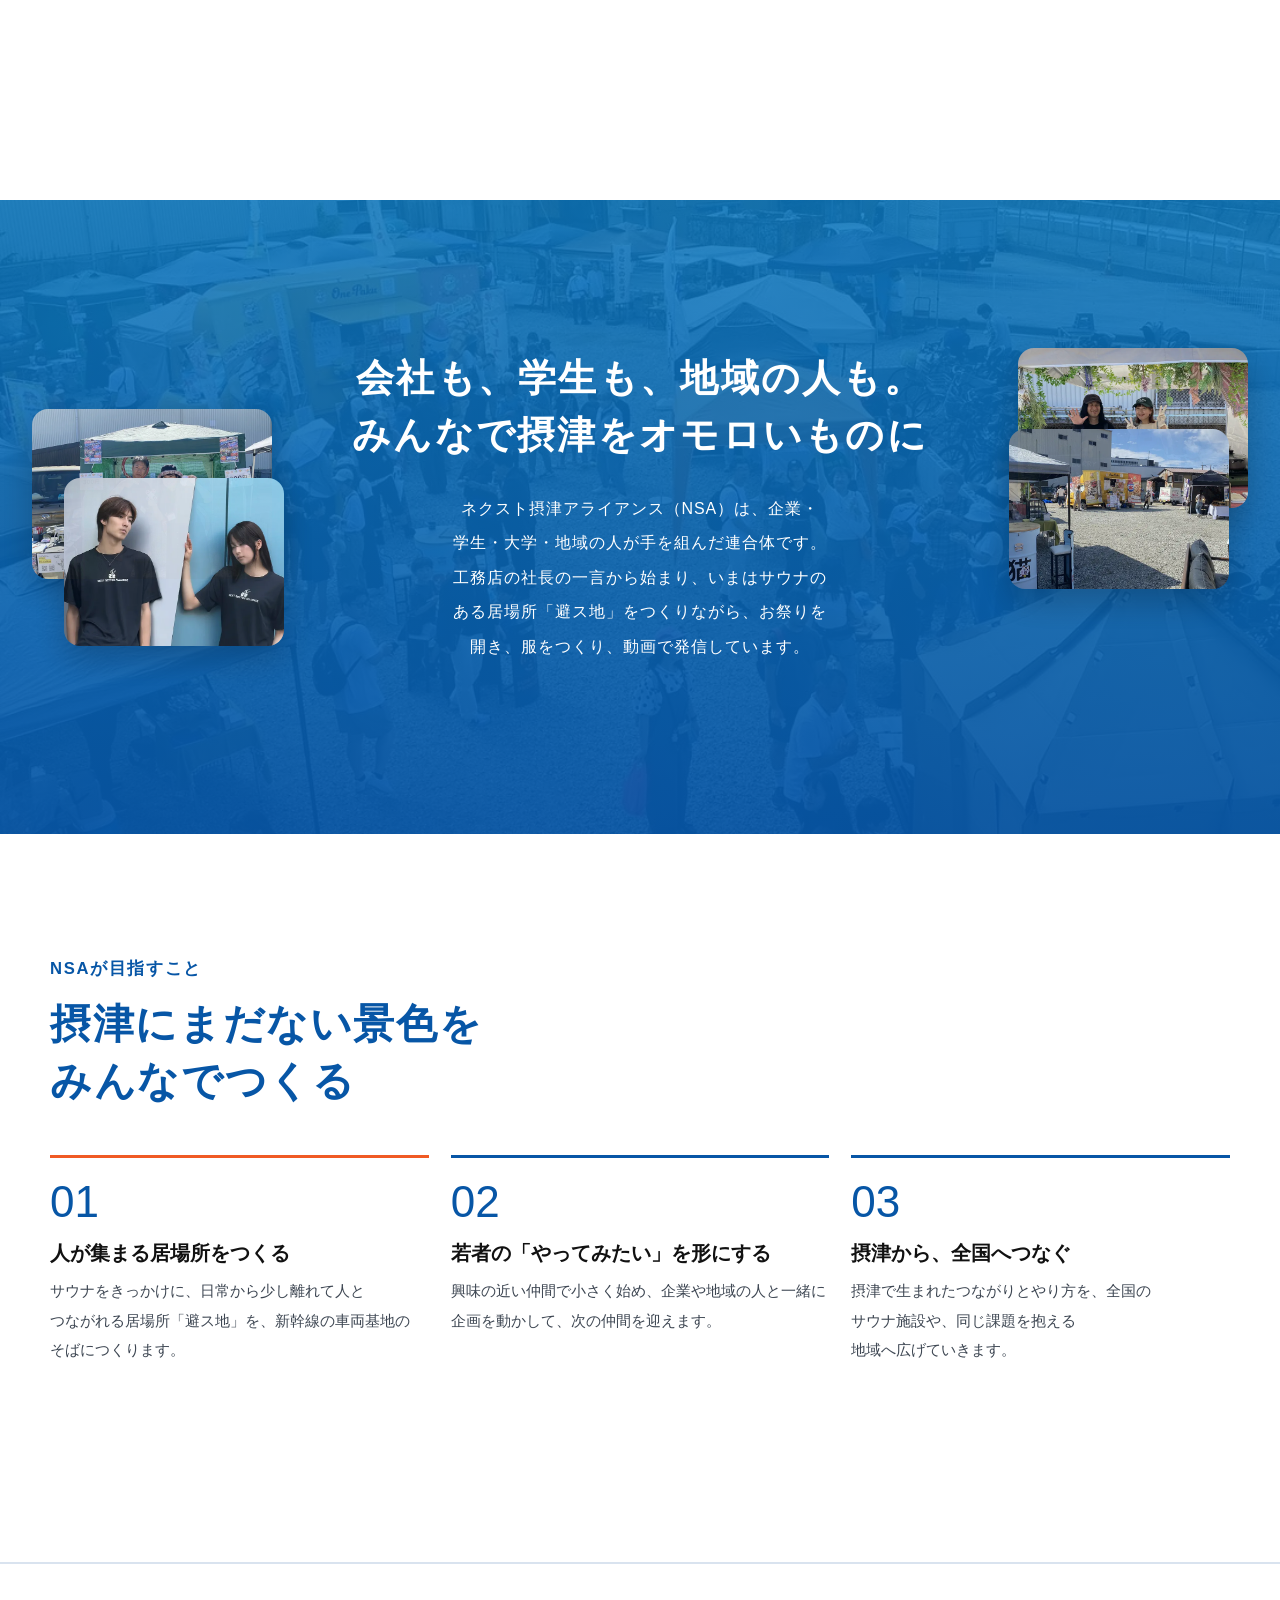
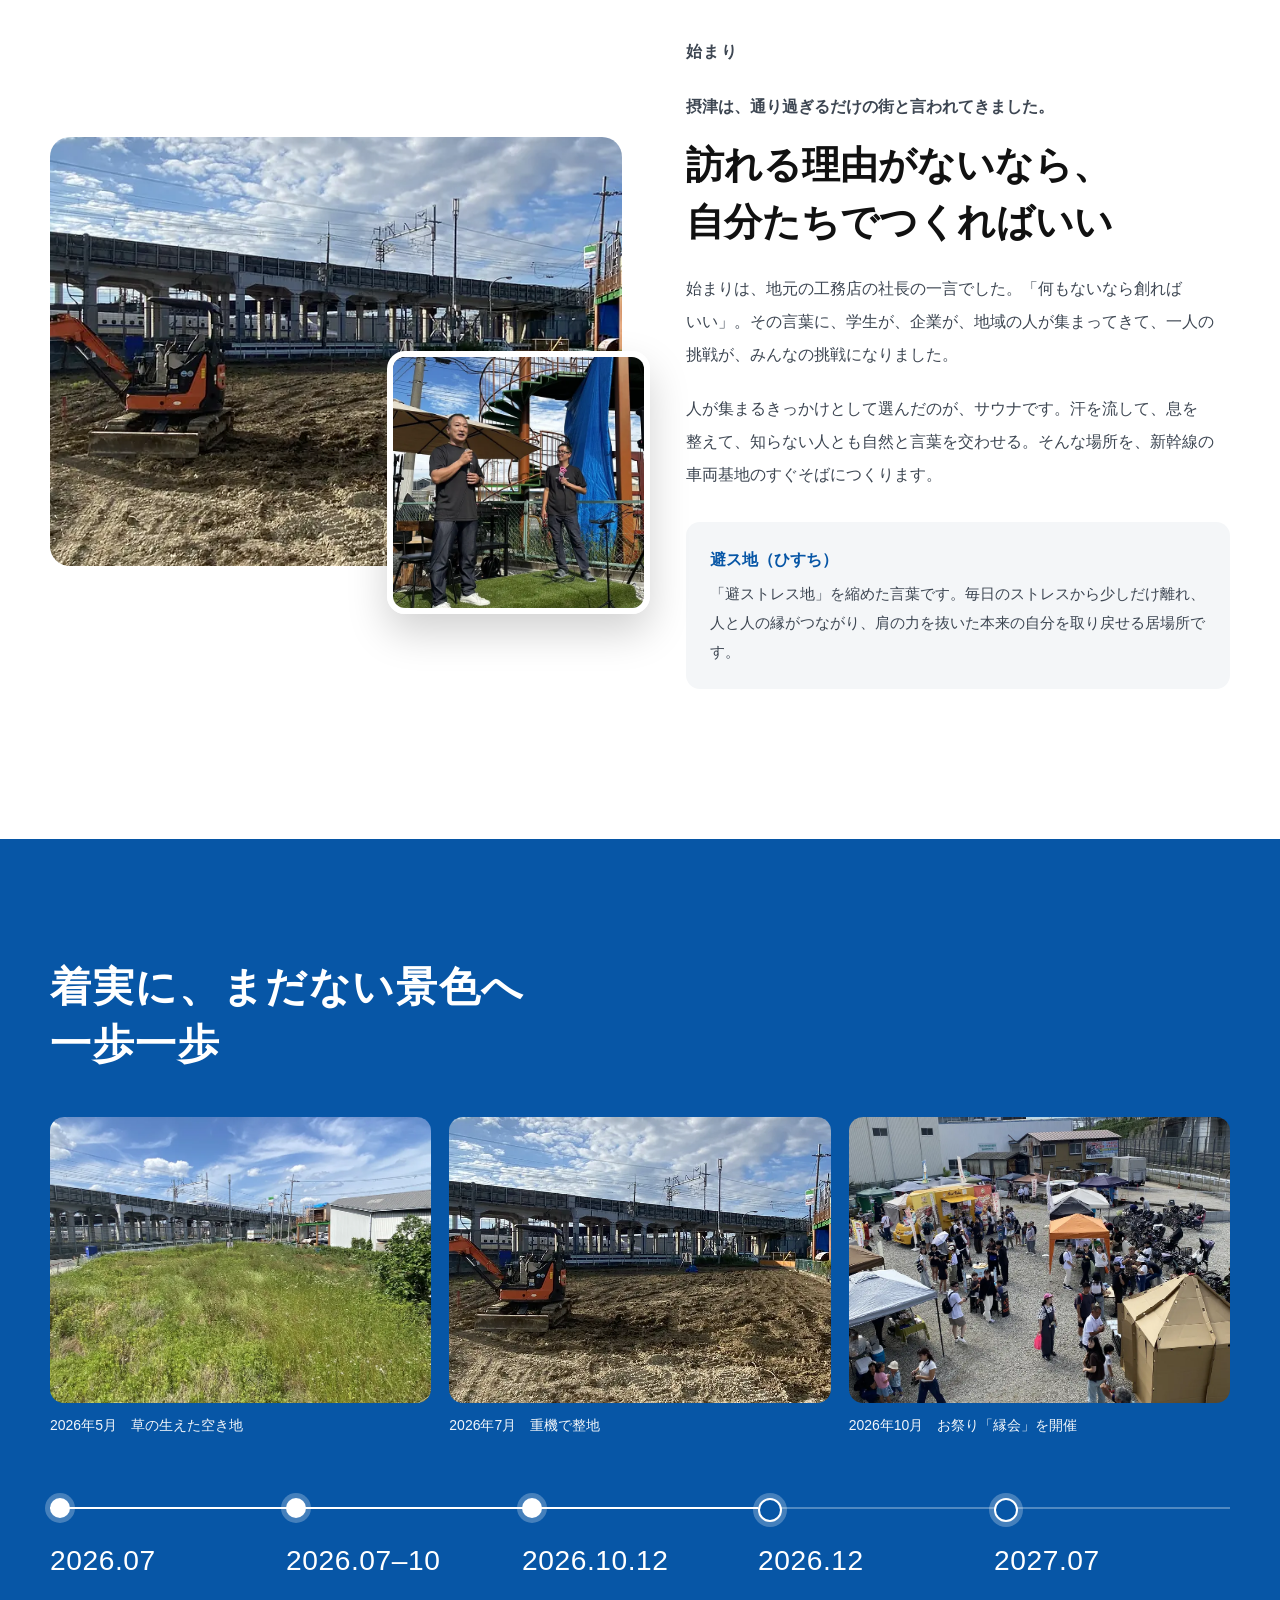
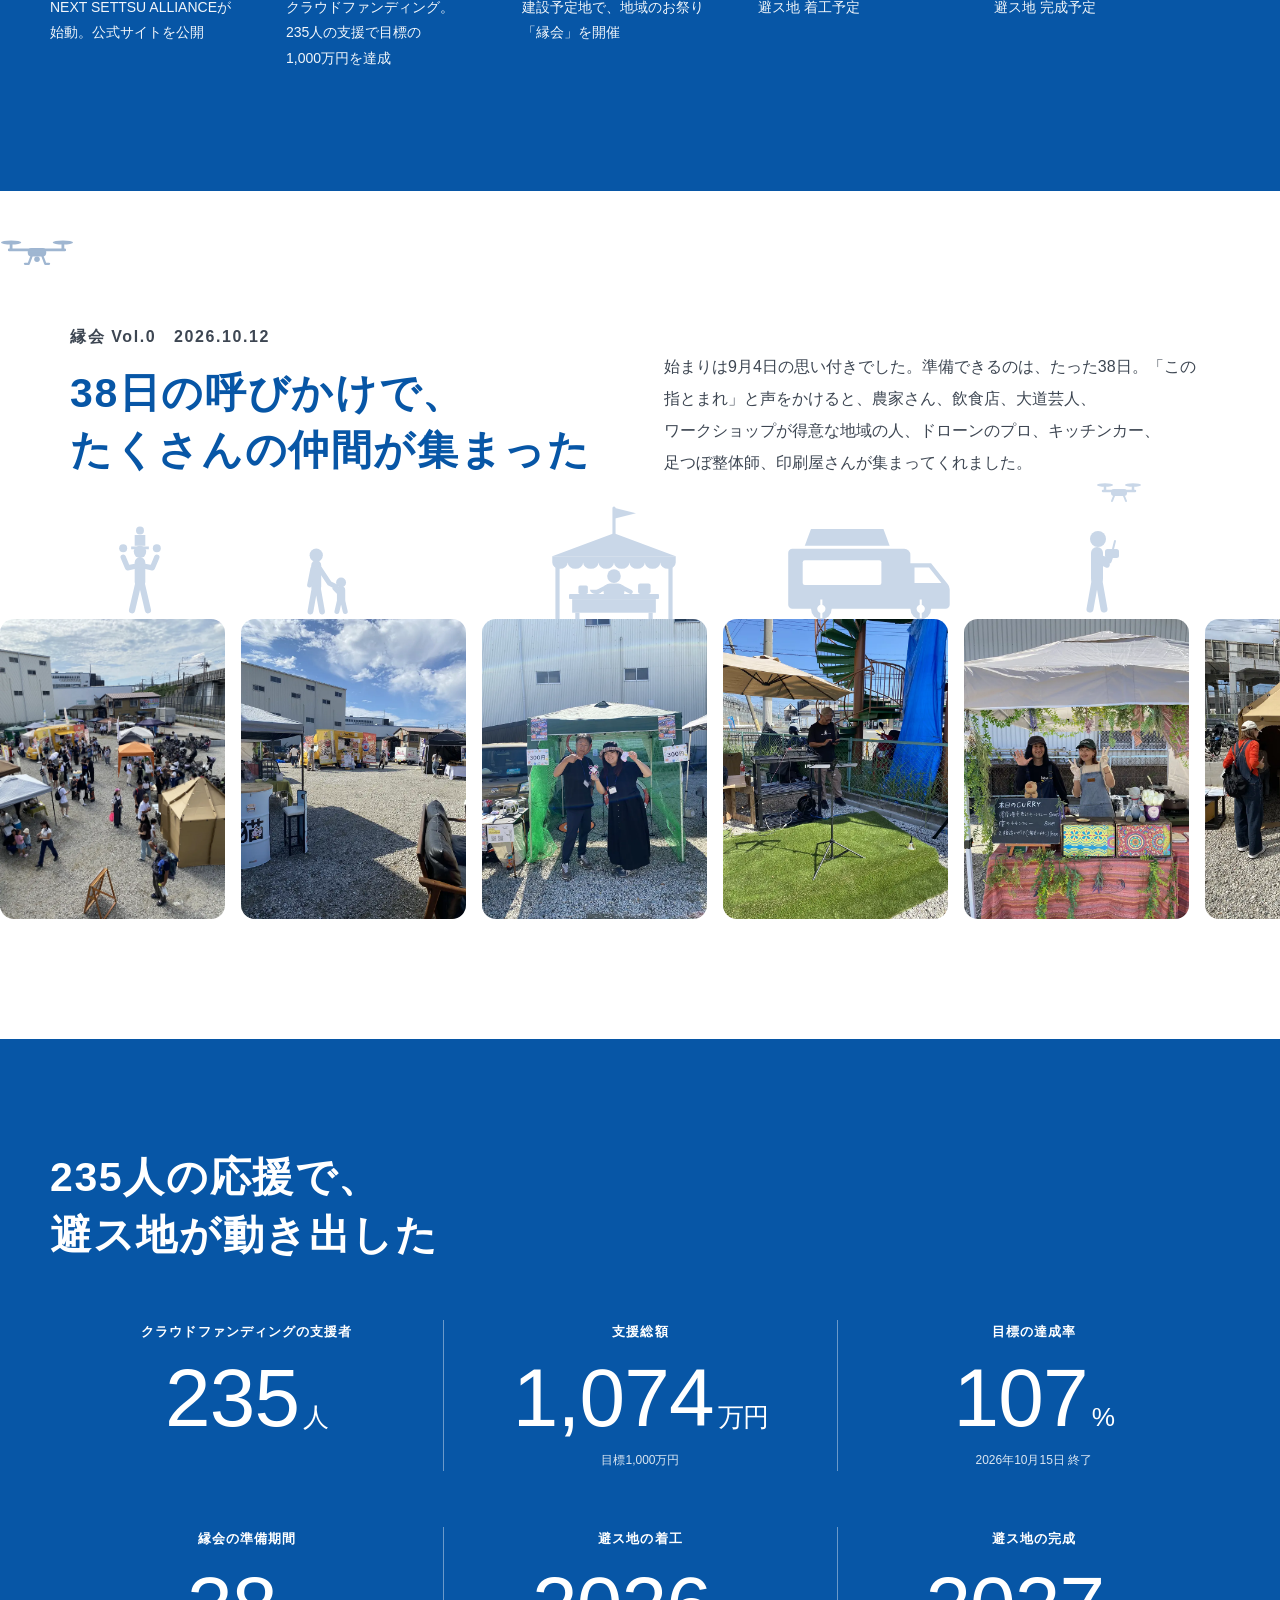
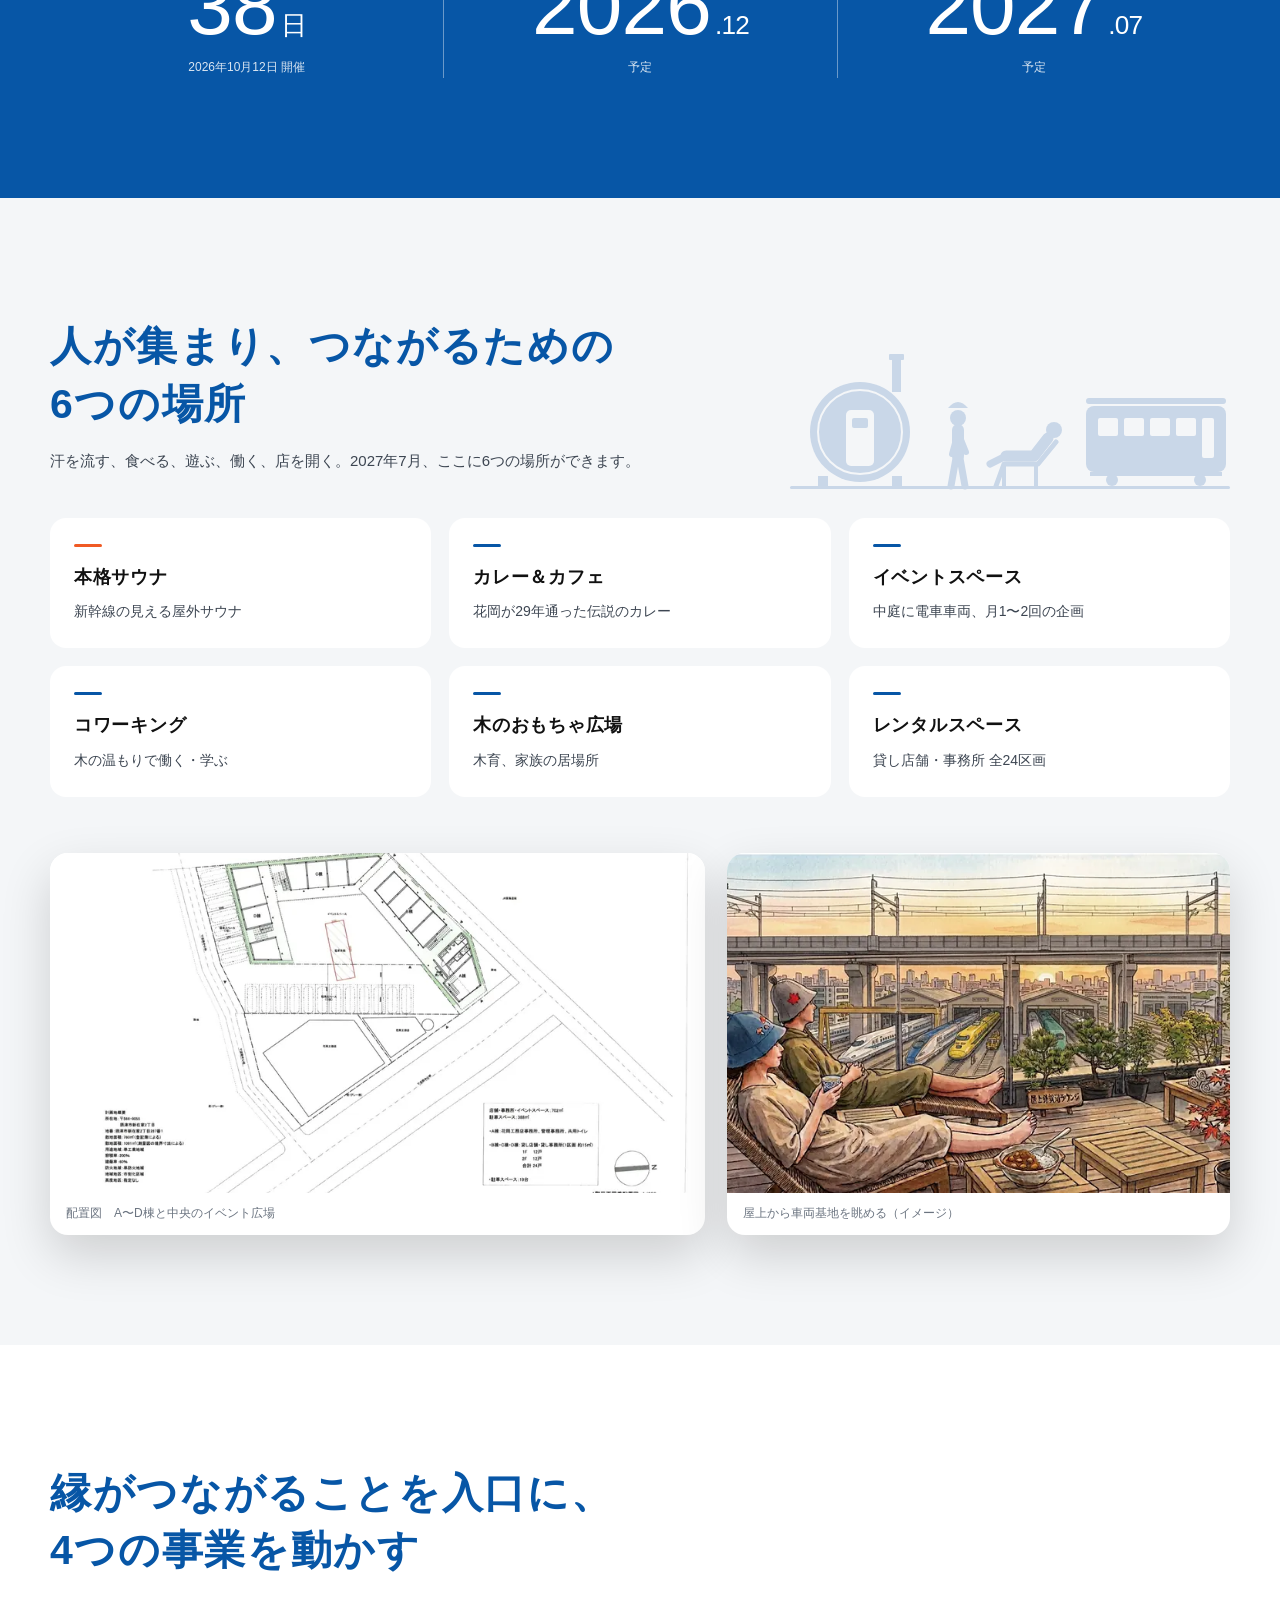
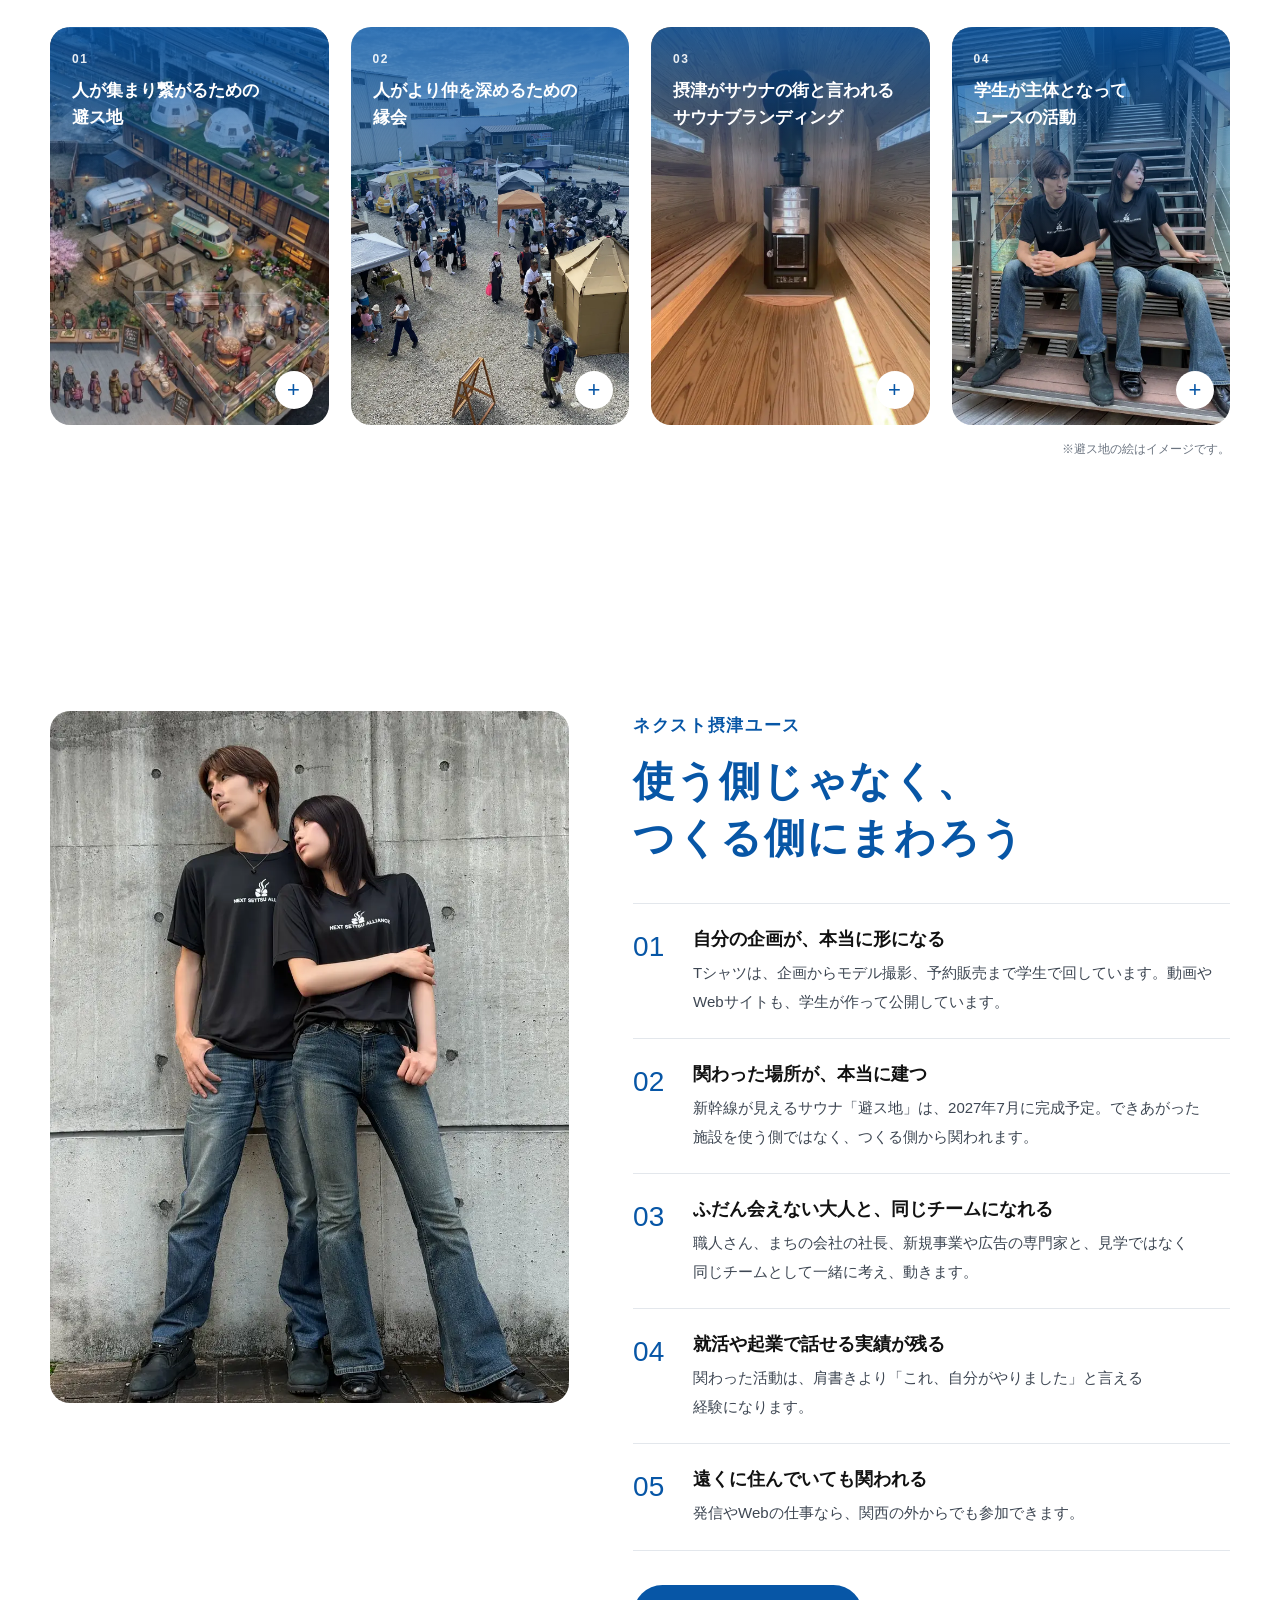
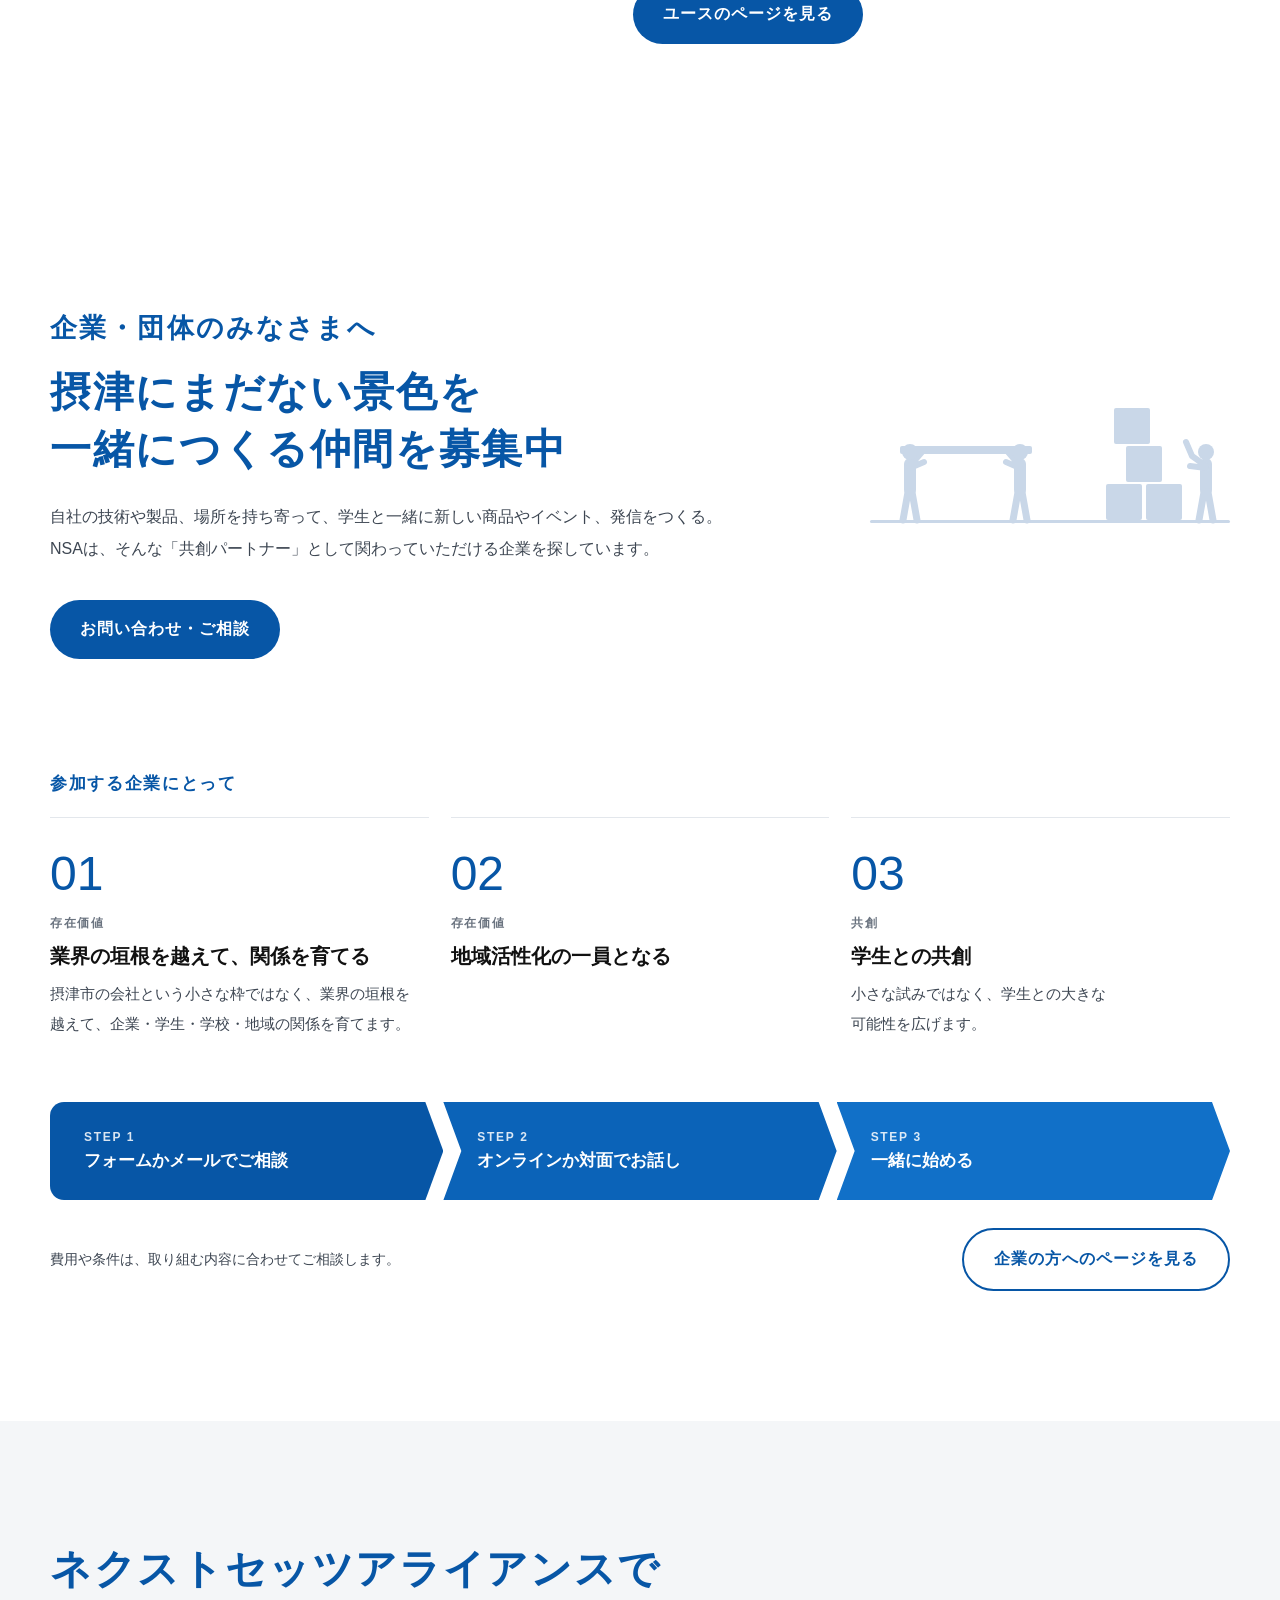
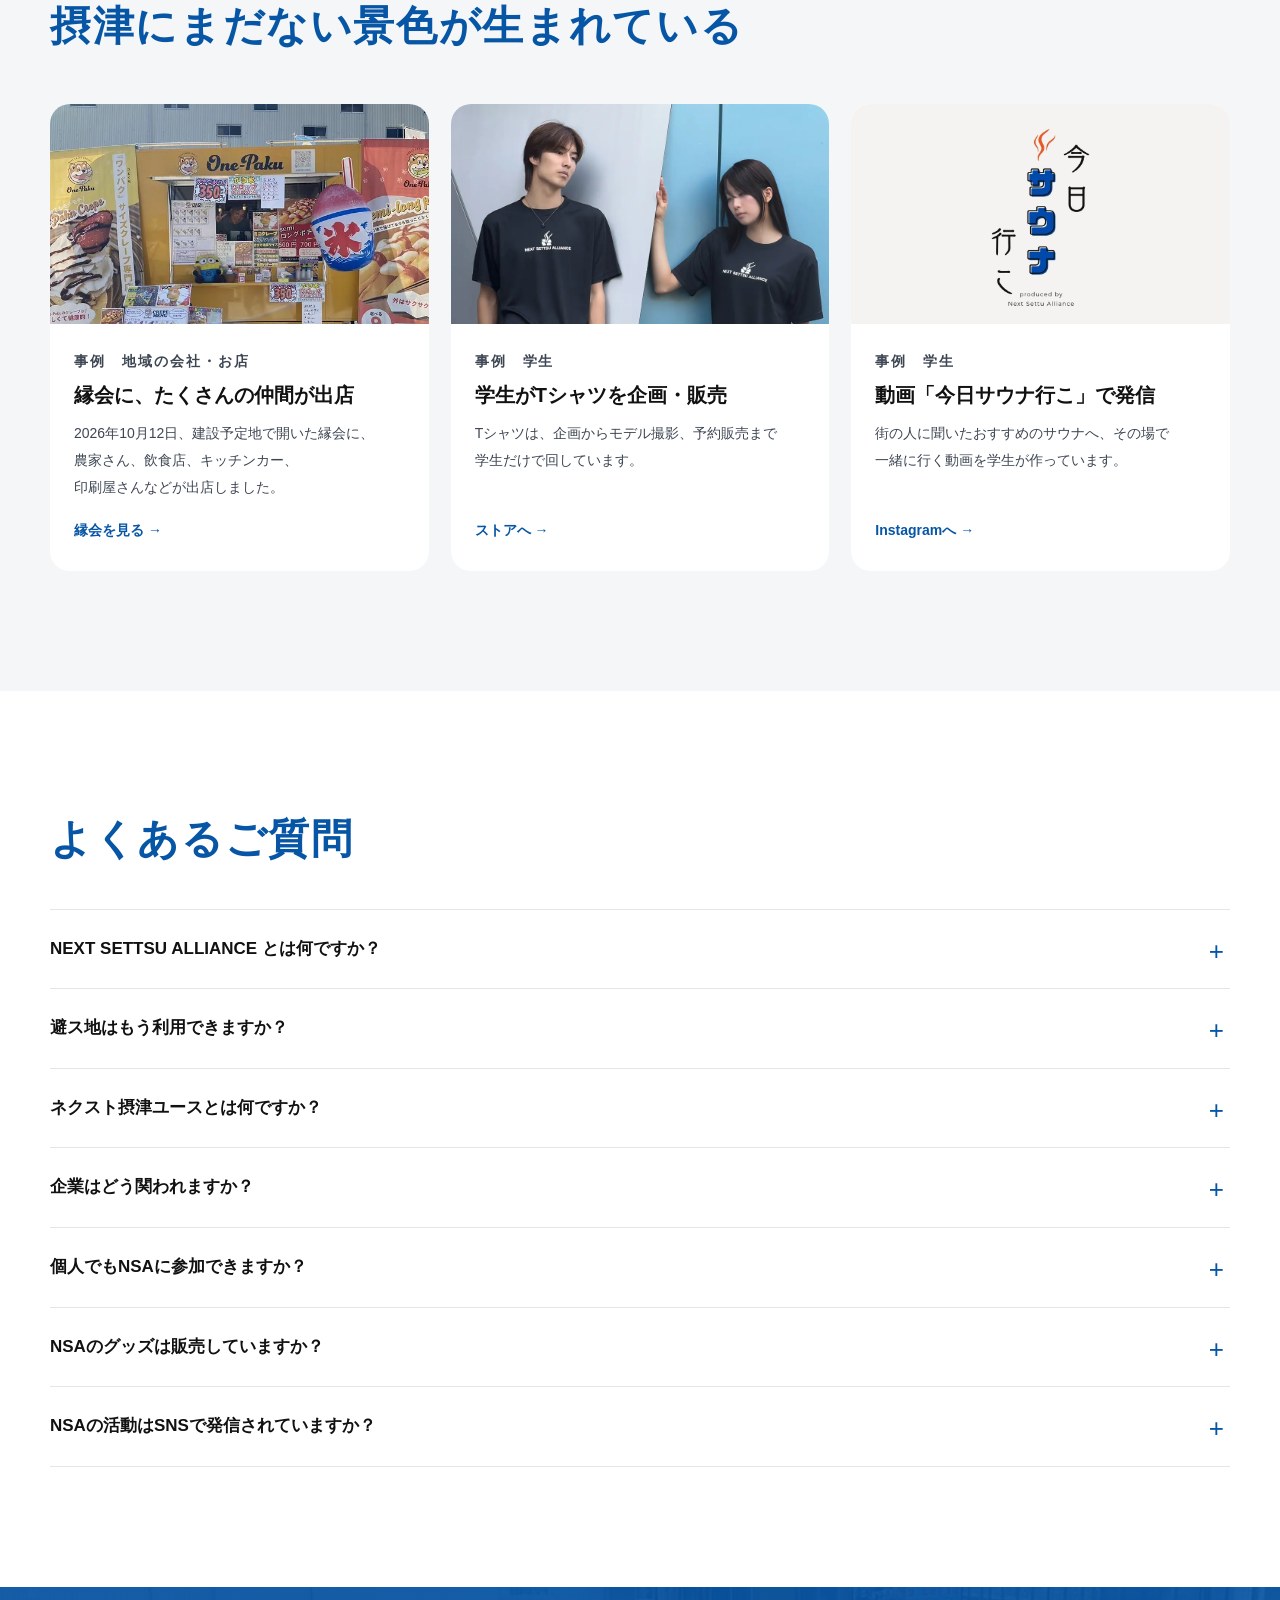
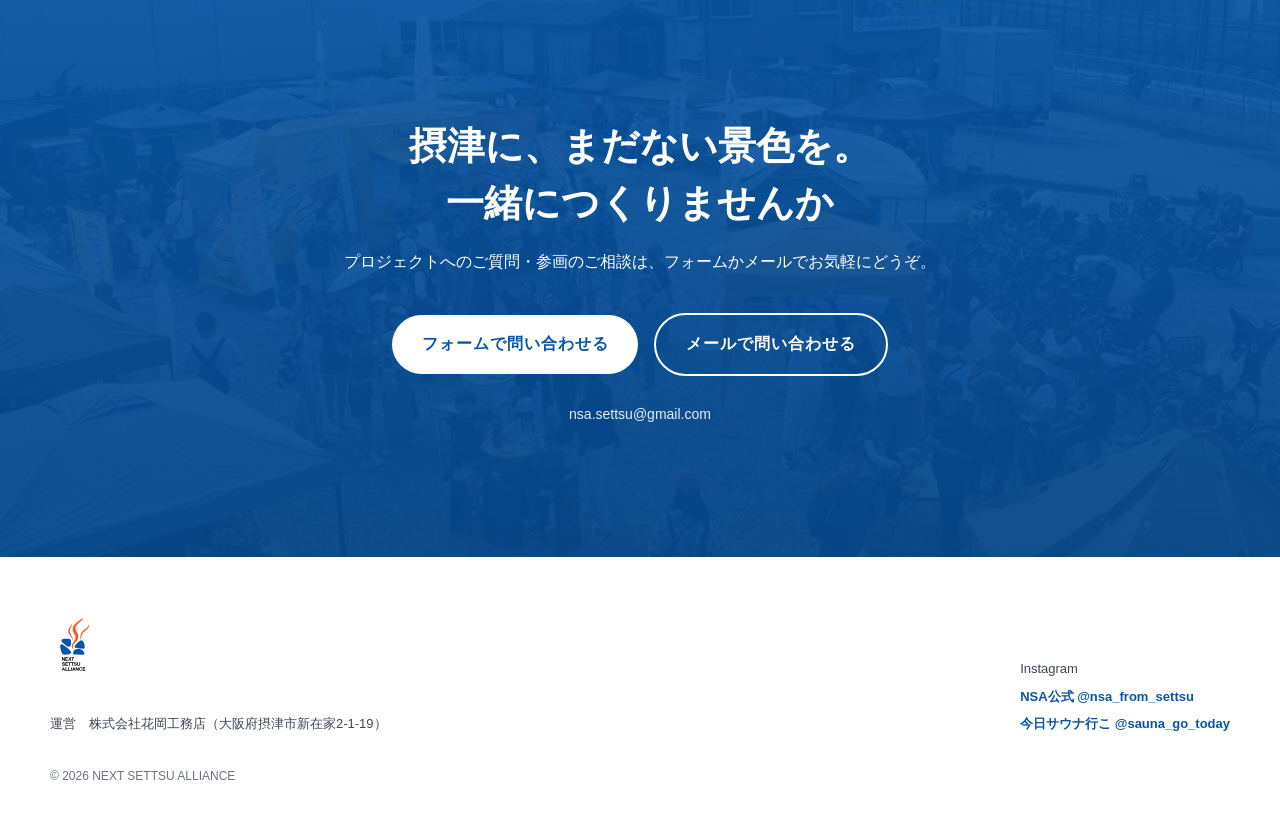
==== commit e3a4f73d: "「企業・団体のみなさまへ」をさらに大きく（20〜28px） Co-Authored-By: Claude Opus 5.5 <noreply@anthropic.com>" ====
--- a/index.html
+++ b/index.html
@@ -398,6 +398,7 @@
   .logo-scatter{display:grid;grid-template-columns:repeat(3,1fr);gap:24px 14px;align-content:center}
   .logo-scatter span{display:flex;align-items:center;justify-content:center;aspect-ratio:3/2;border:1px dashed #c9ced6;border-radius:14px;color:var(--mut);font-size:13px;background:#fff}
   .logo-scatter span:nth-child(odd){transform:translateY(10px)}
+  .biz-k{font-size:clamp(20px,2.1vw,28px);letter-spacing:.08em}
   .merit-who{margin-top:110px;font-size:clamp(15px,1.3vw,18px);font-weight:700;color:var(--blue);letter-spacing:.1em}
   .merit-who + .merit{margin-top:18px}
   .merit{display:grid;grid-template-columns:repeat(3,1fr);gap:22px;margin-top:110px}
@@ -772,7 +773,7 @@
   <div class="wrap">
     <div class="biz-top biz-top-solo">
       <div>
-        <p class="why-k">企業・団体のみなさまへ</p>
+        <p class="why-k biz-k">企業・団体のみなさまへ</p>
         <h2 class="sec-h" style="margin-top:12px">摂津にまだない景色を<br>一緒につくる仲間を<wbr>募集中</h2>
         <p class="biz-lead">自社の技術や製品、場所を持ち寄って、学生と一緒に新しい商品やイベント、発信をつくる。NSAは、そんな「共創パートナー」として関わっていただける企業を探しています。</p>
         <a data-track="biz_contact_form" class="btn" href="https://forms.gle/nmSeAUmiVn4vVdMM9" target="_blank" rel="noopener">お問い合わせ・ご相談</a>
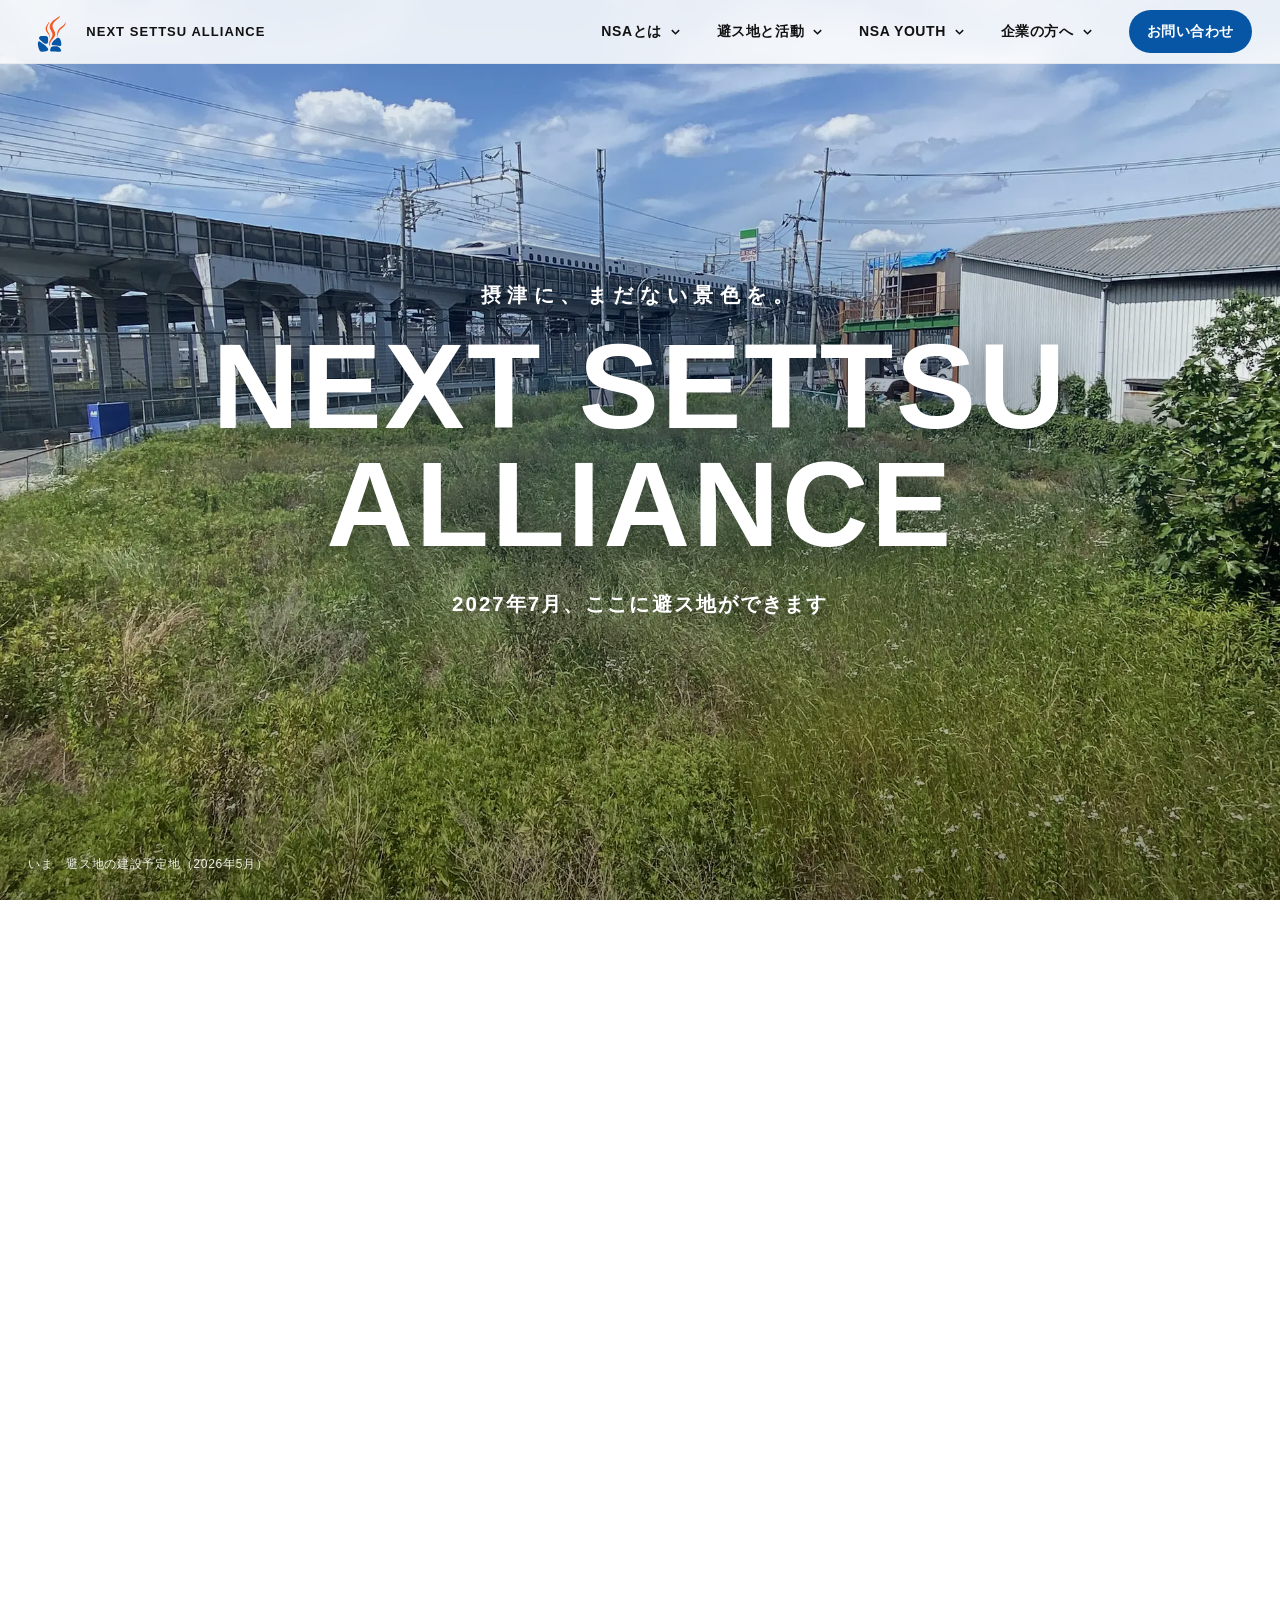
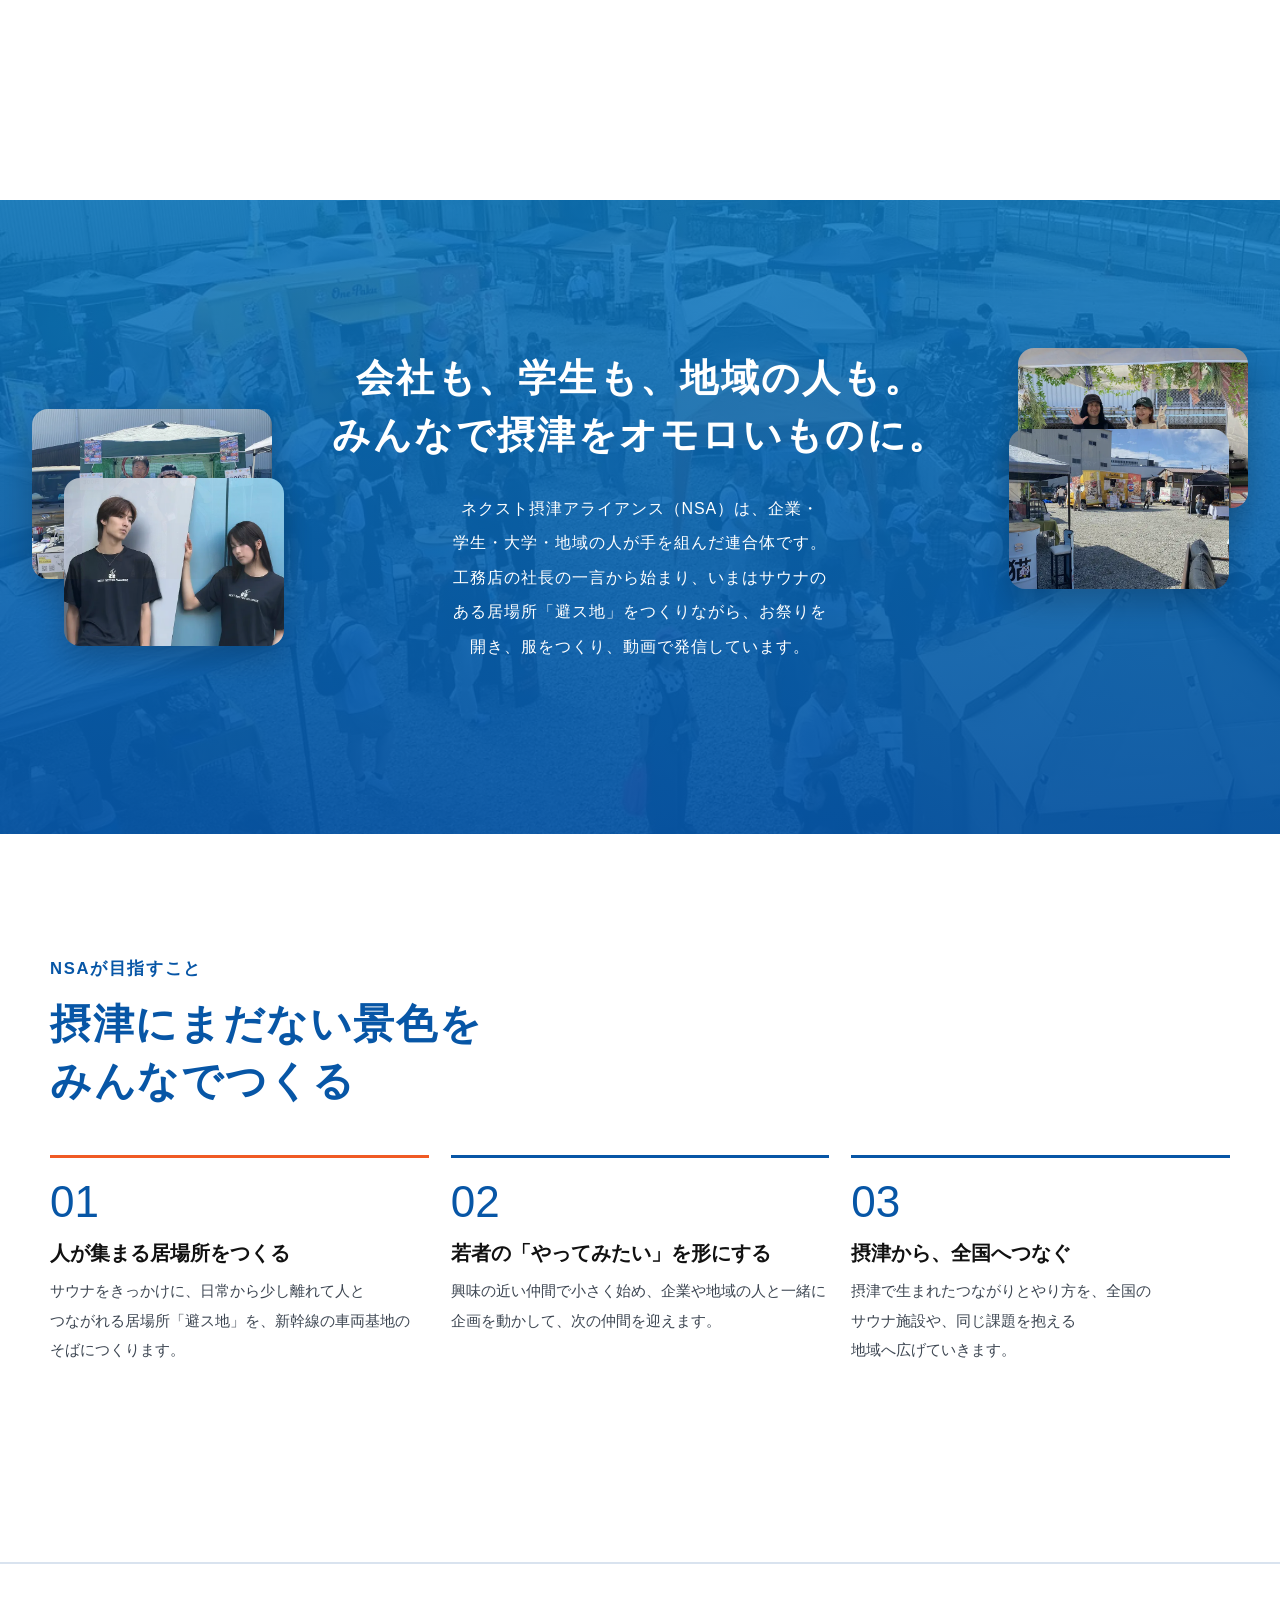
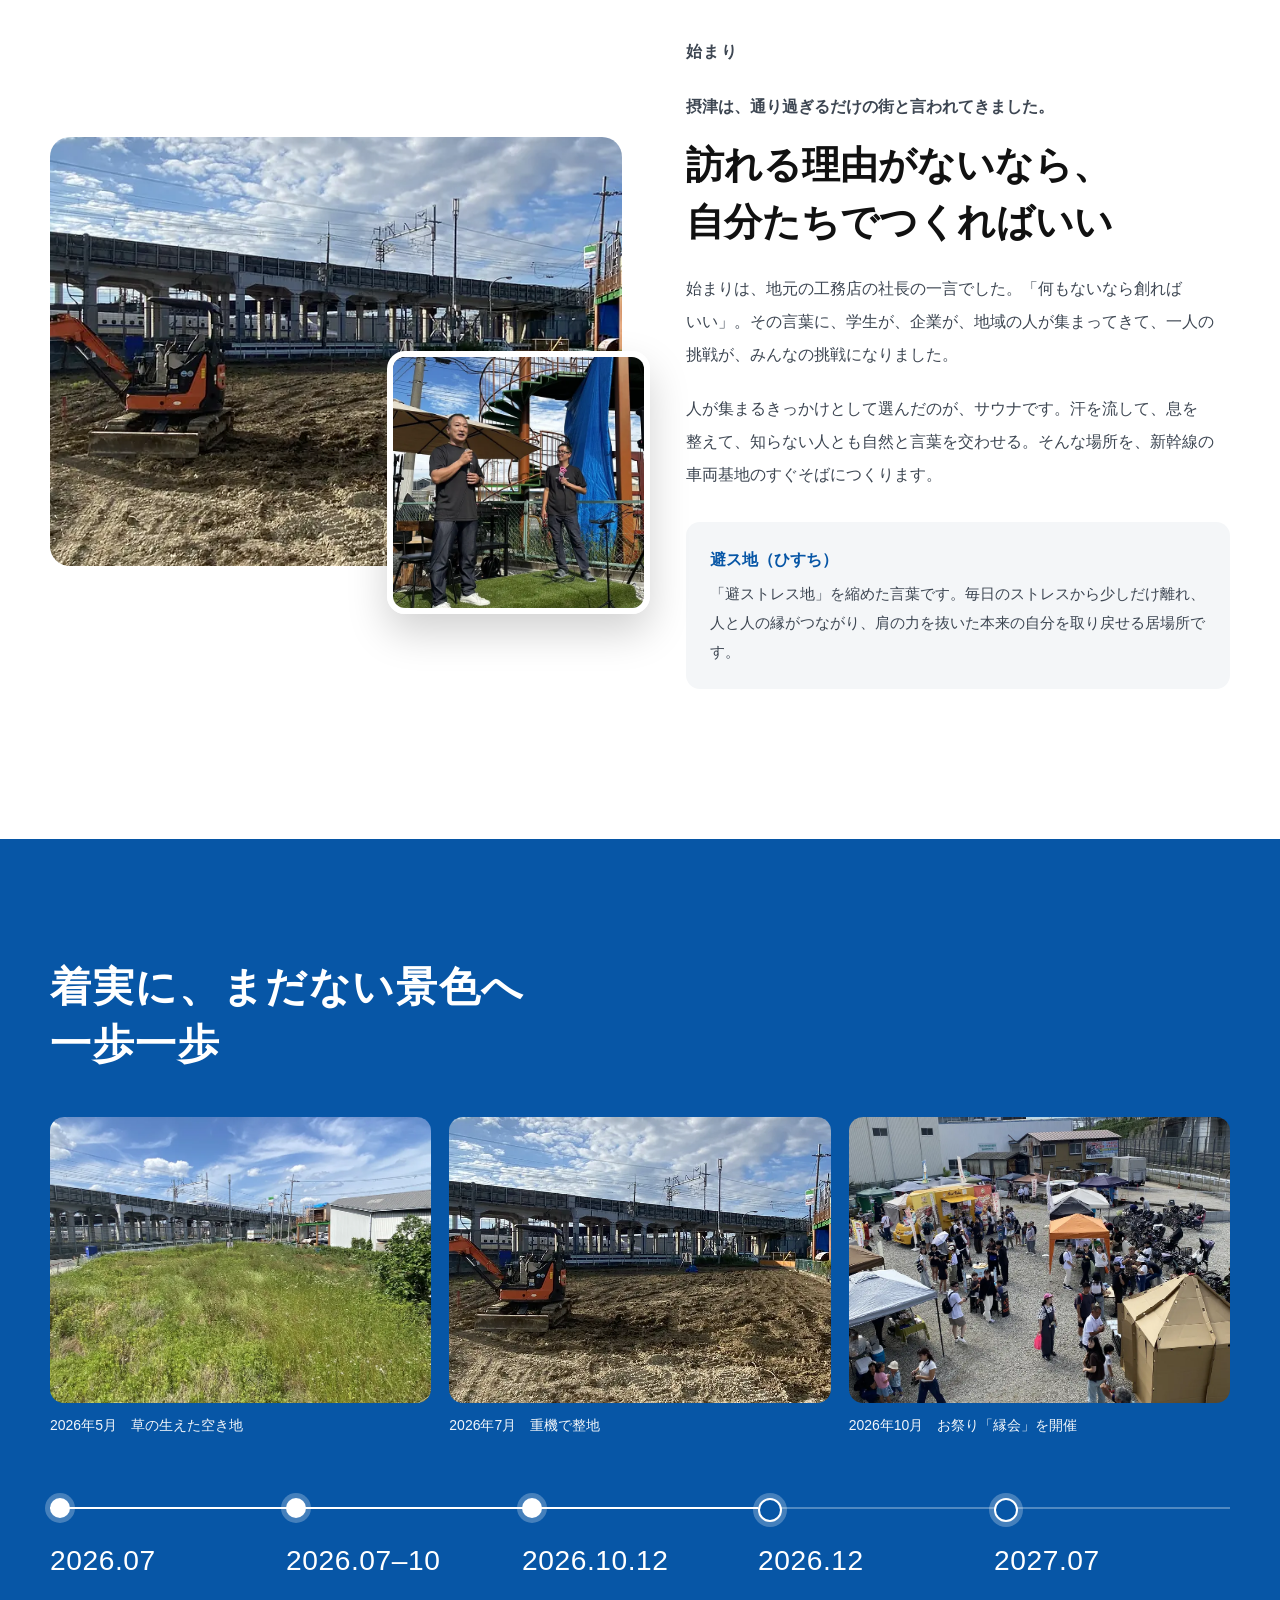
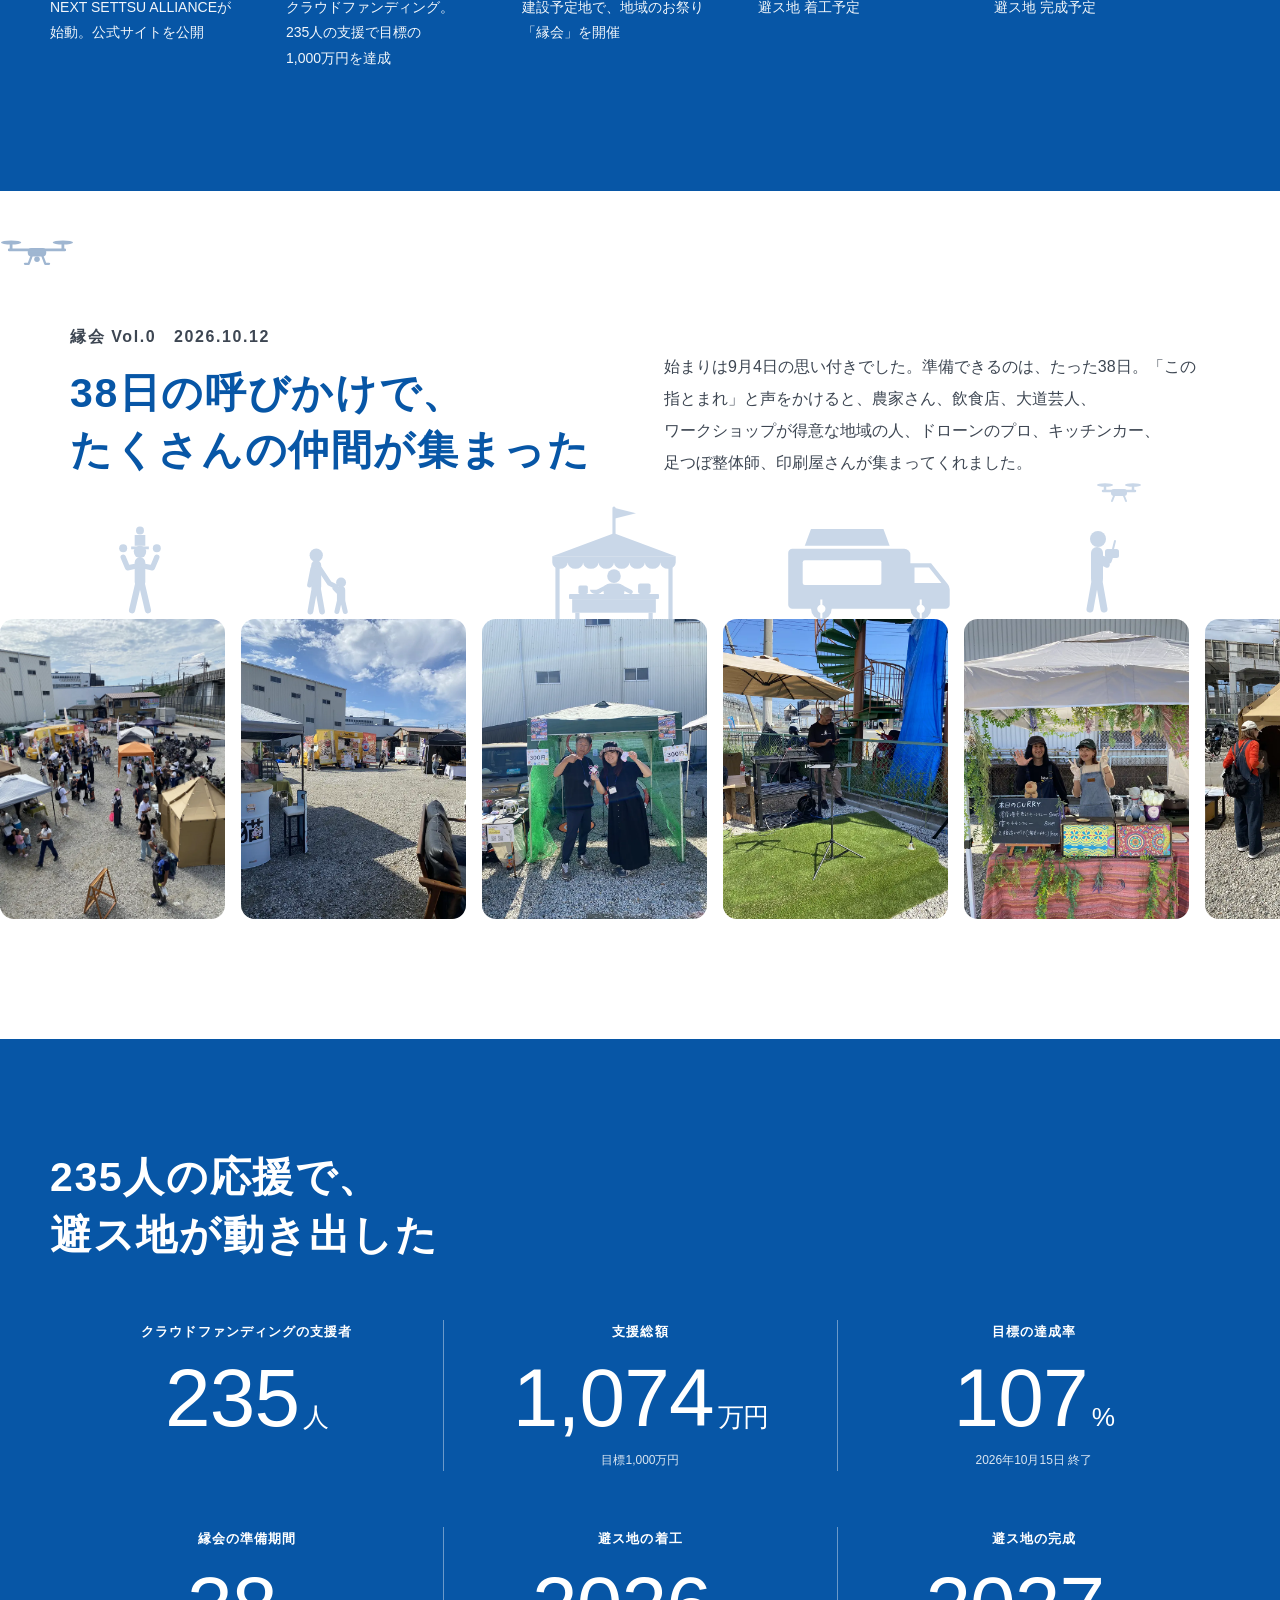
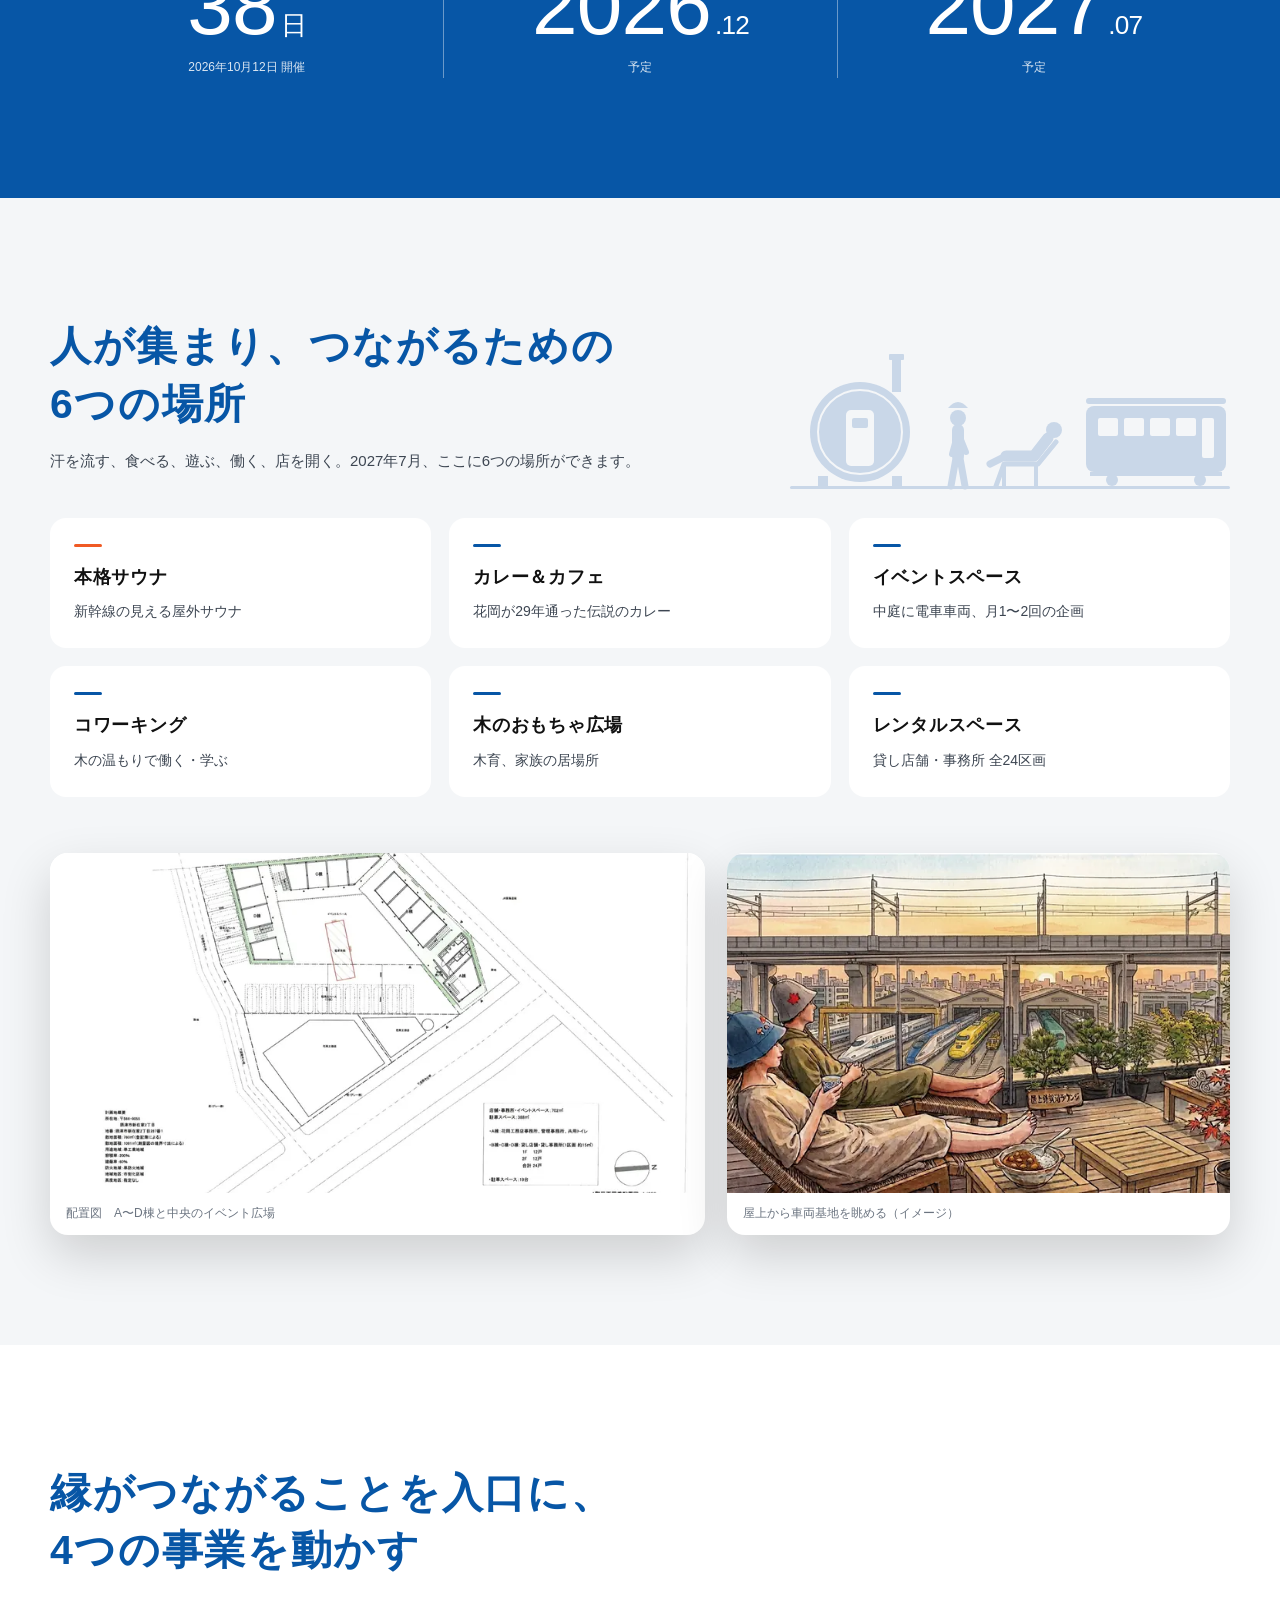
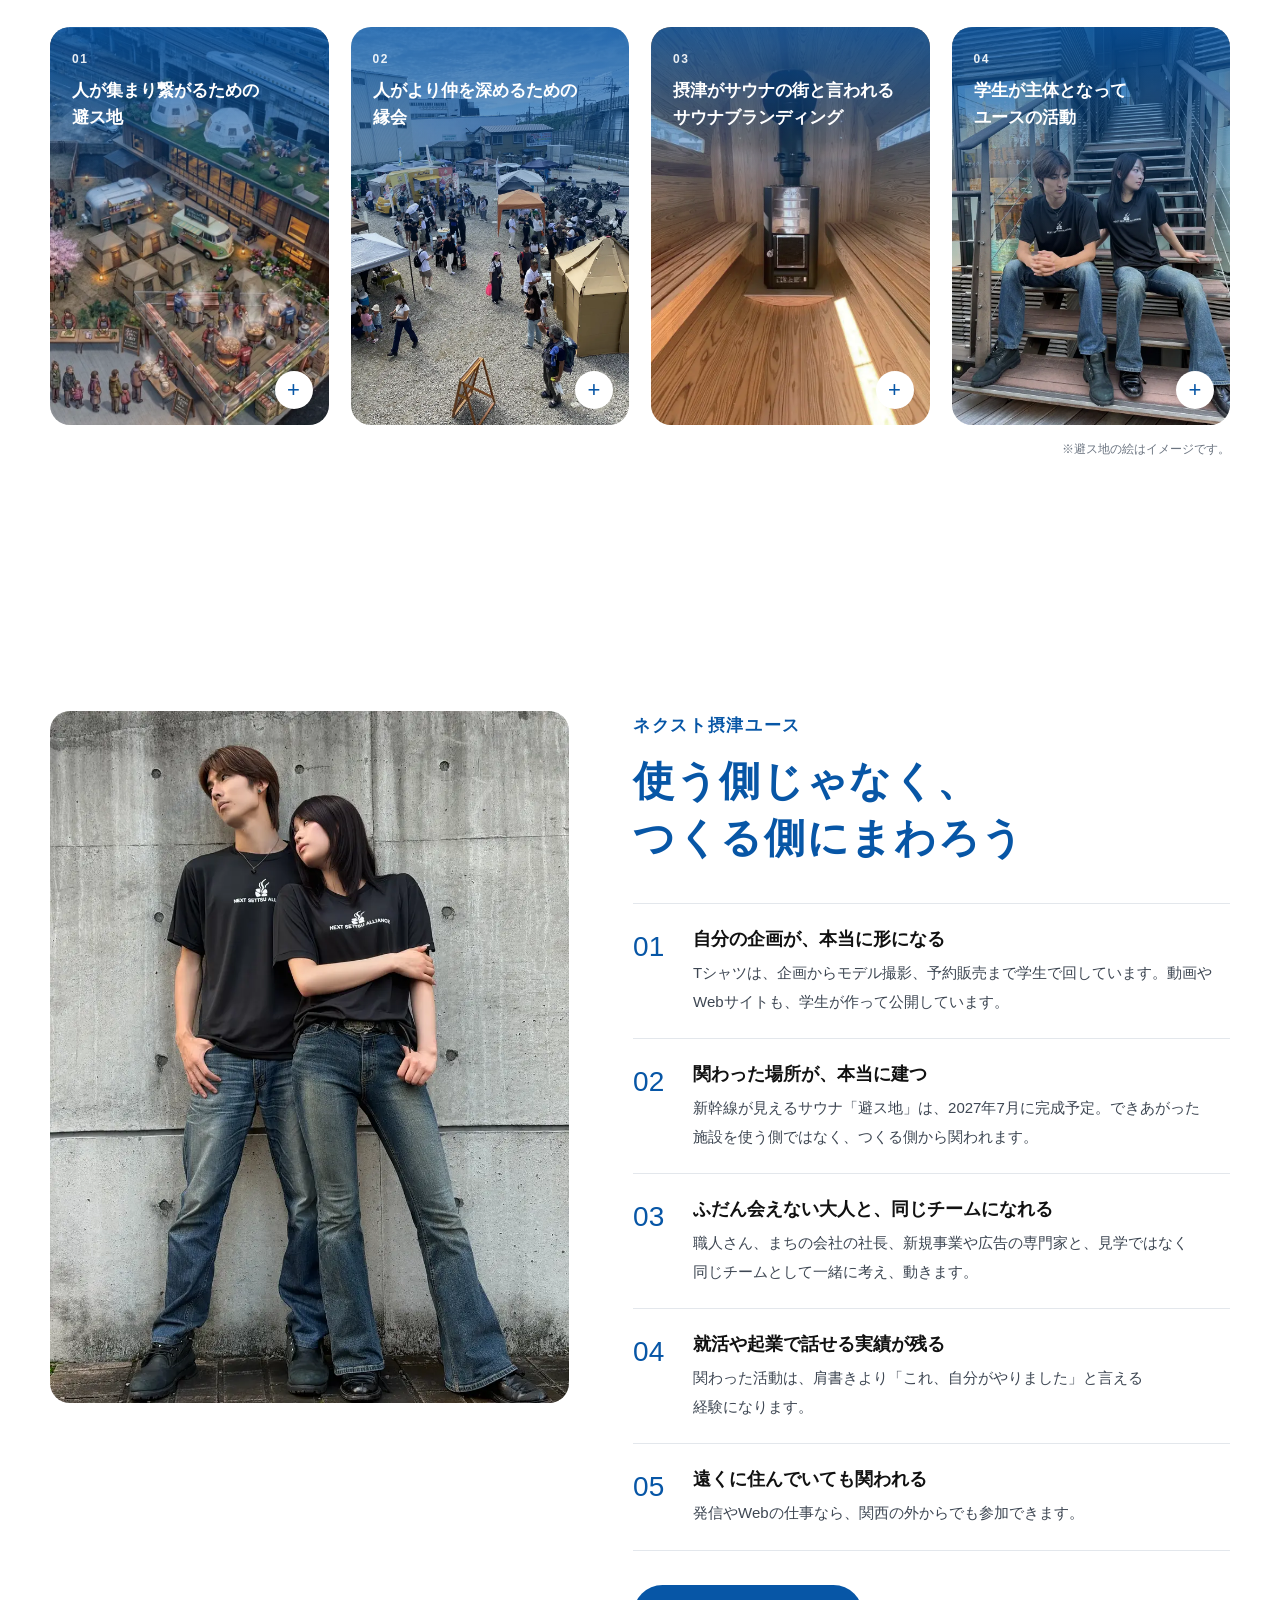
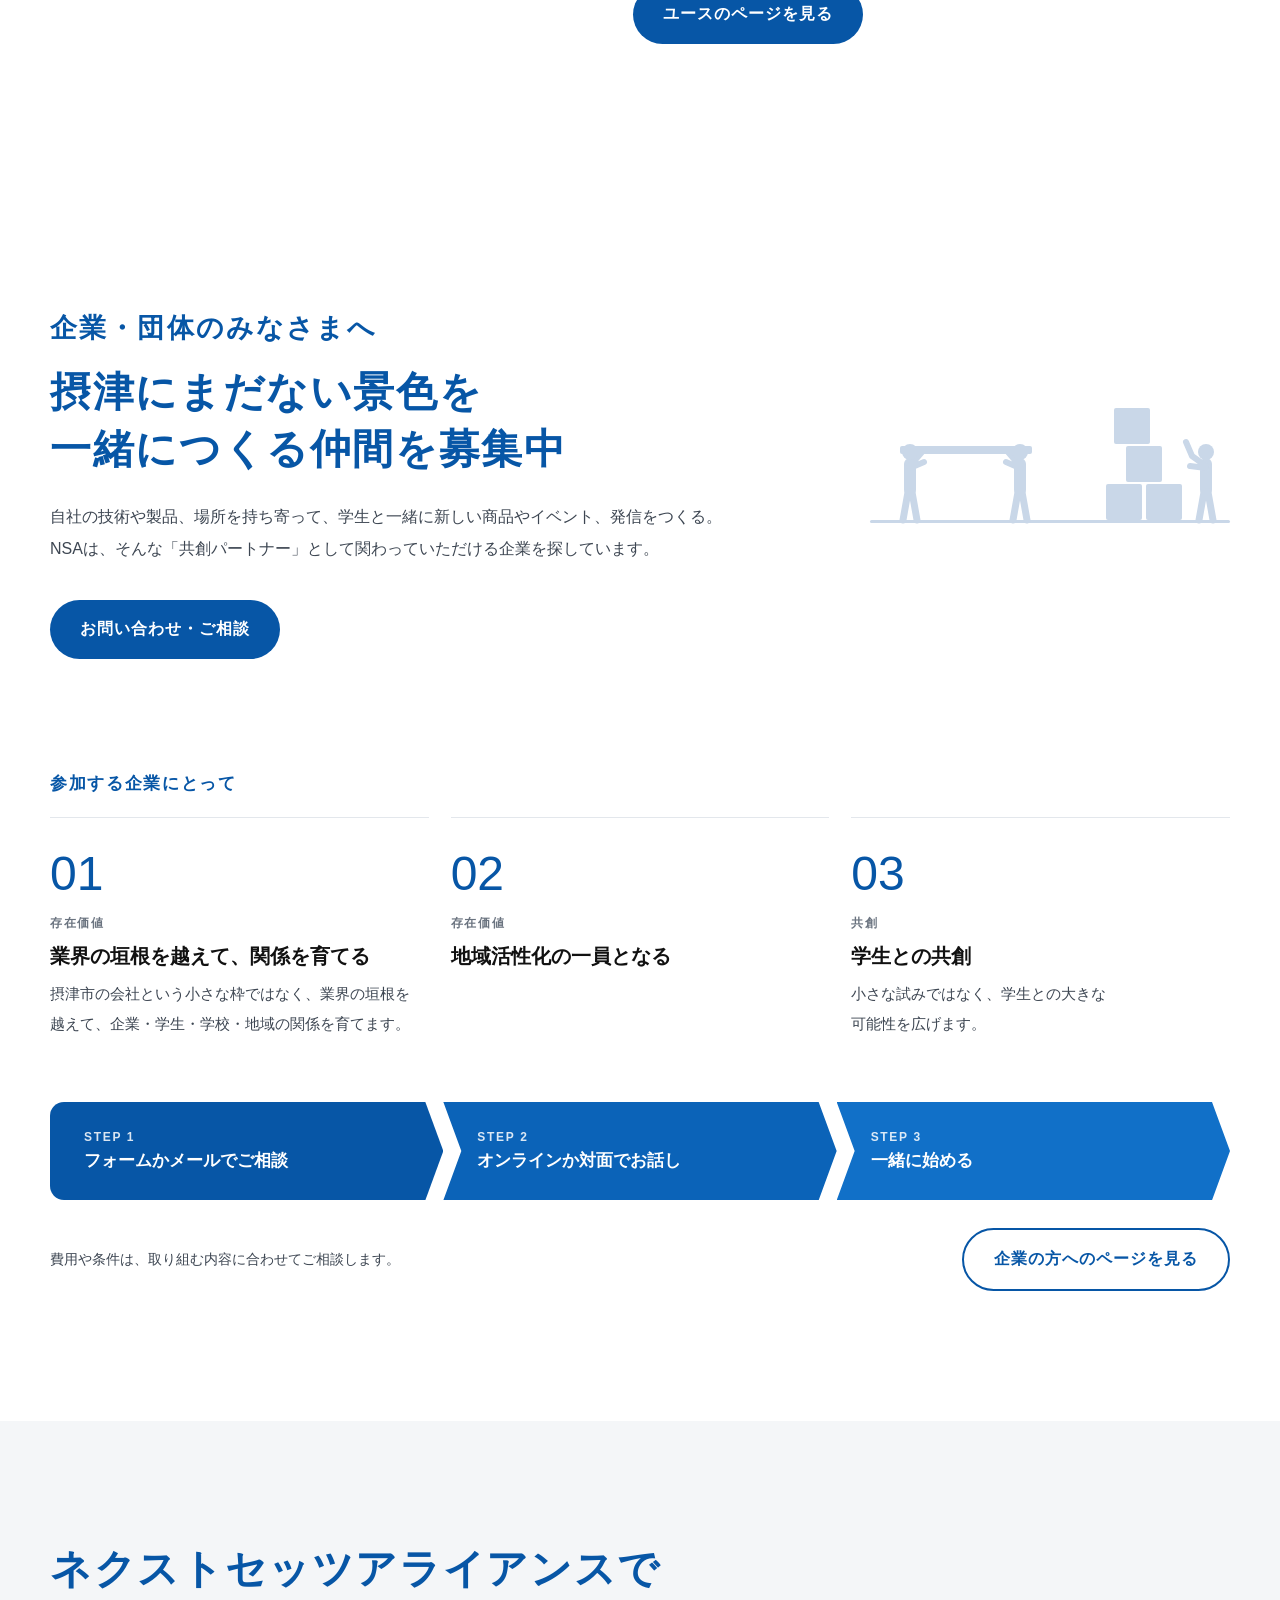
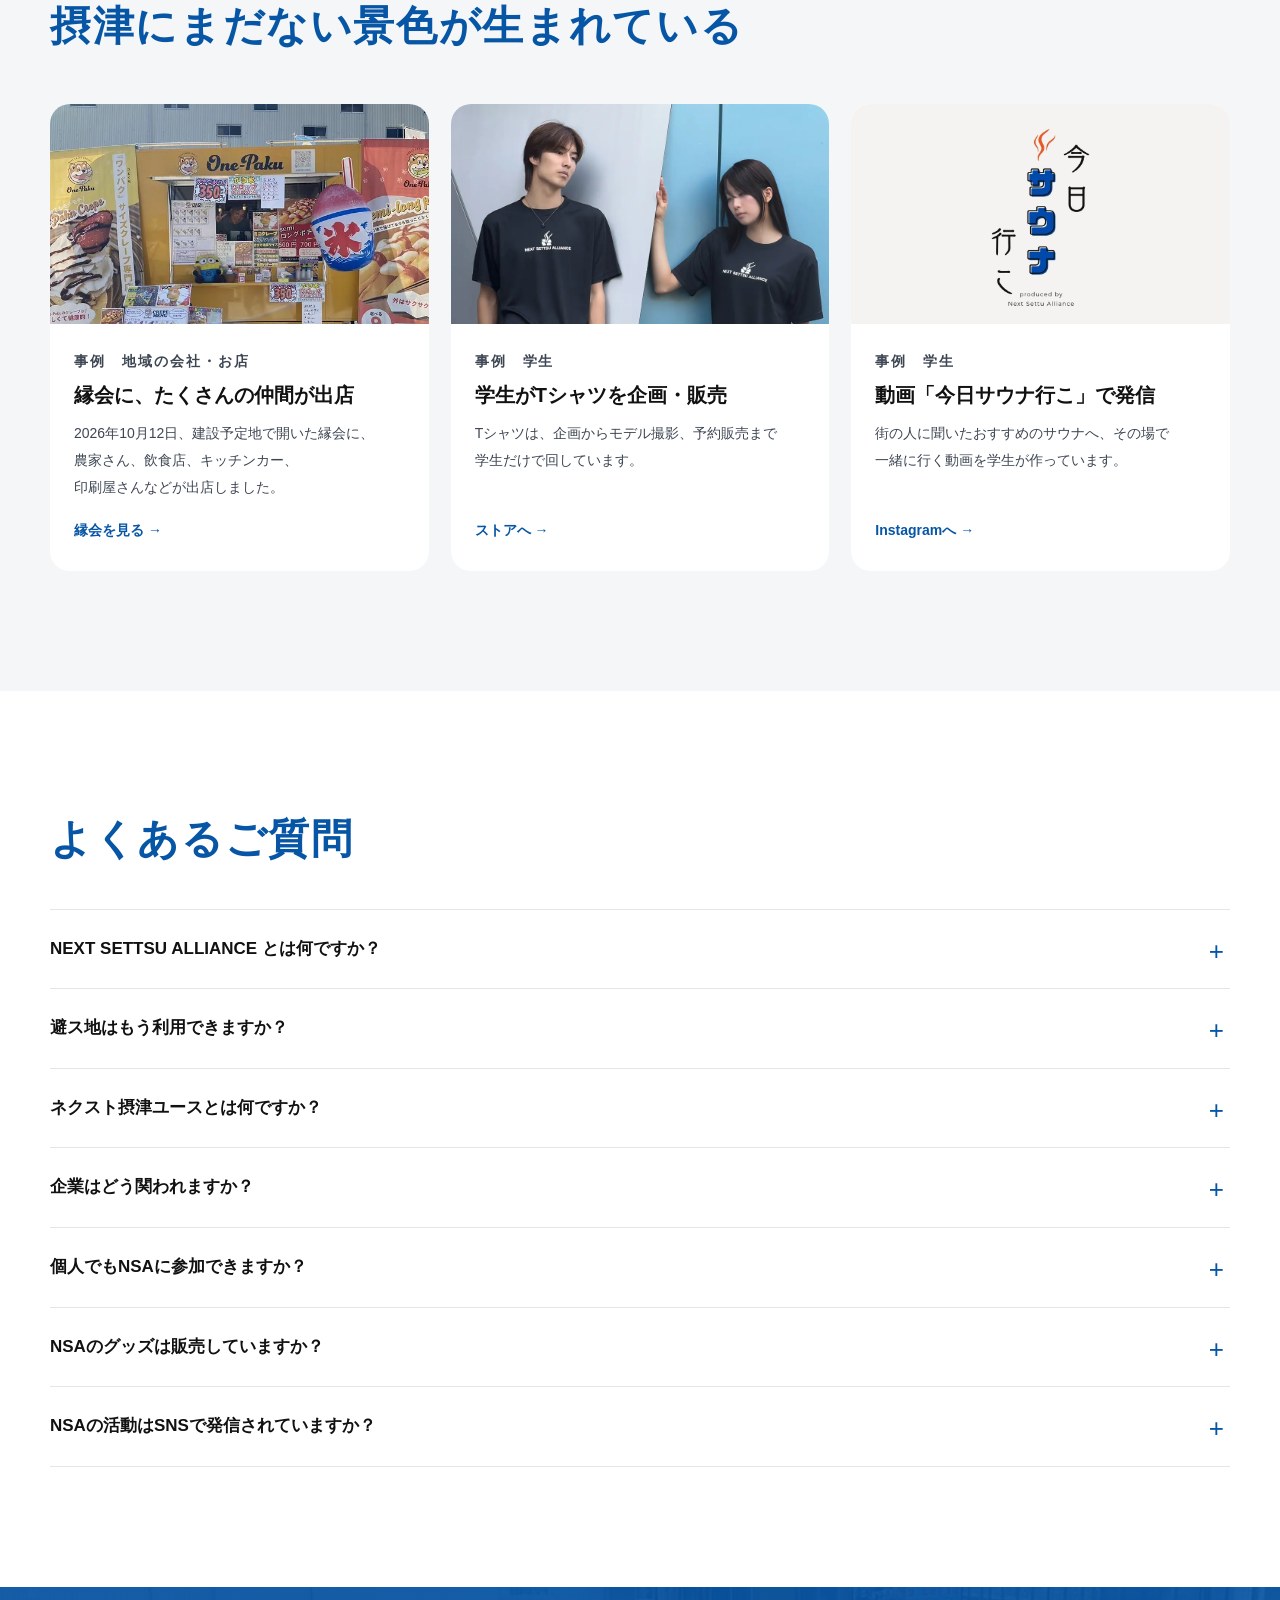
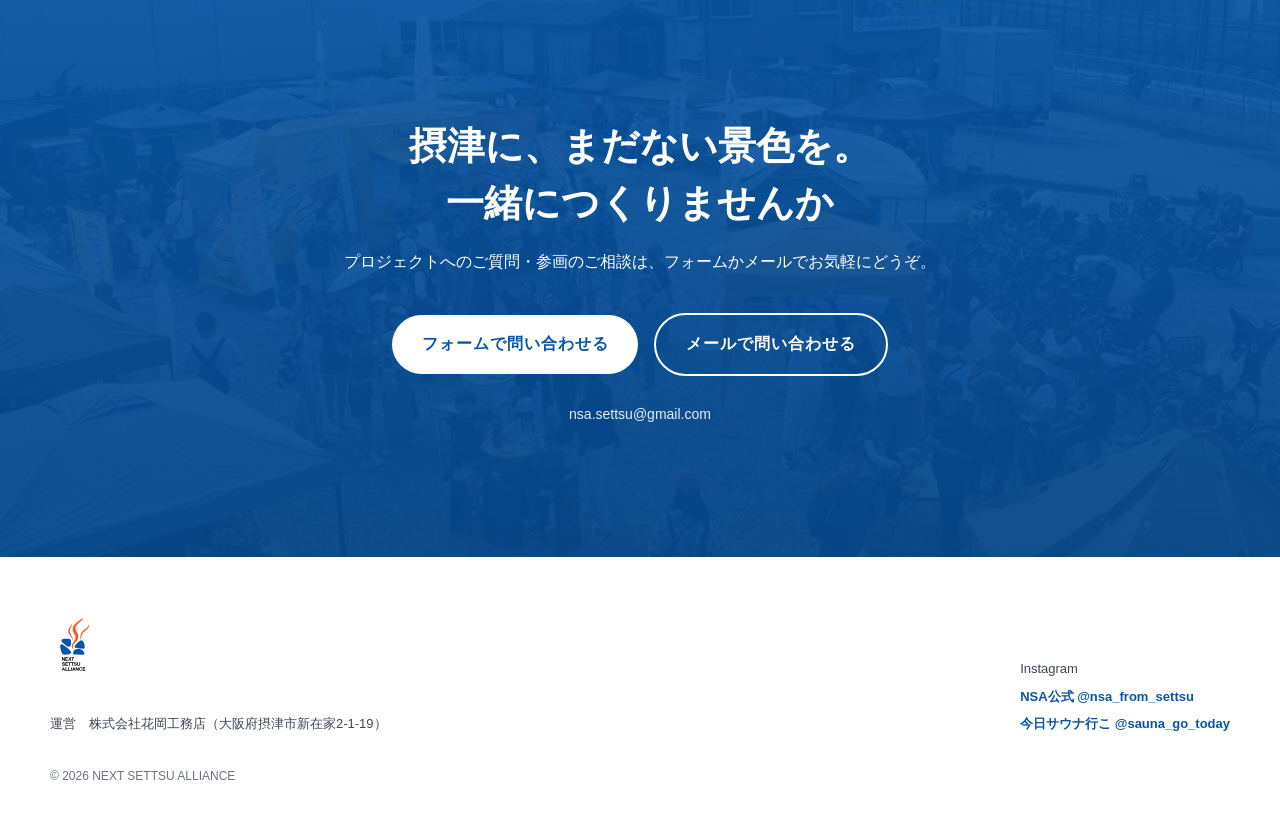
==== commit 050622cb: "トップの「みんなで摂津をオモロいものに」に句点を付ける Co-Authored-By: Claude Opus 5.5 <noreply@anthropic.com>" ====
--- a/index.html
+++ b/index.html
@@ -612,7 +612,7 @@
   <figure class="float f4" data-speed="0.14"><img src="assets/ir/y-kitchen.webp" alt="縁会に並んだキッチンカー"></figure>
   <figure class="float f5" data-speed="-0.05"><img src="assets/ir/enkai-tent.webp" alt="縁会の段ボールのテント"></figure>
   <div class="intro-text">
-    <h2>会社も、学生も、<wbr>地域の人も。<br>みんなで摂津を<wbr>オモロいものに</h2>
+    <h2>会社も、学生も、<wbr>地域の人も。<br>みんなで摂津を<wbr>オモロいものに。</h2>
     <p>ネクスト摂津アライアンス（NSA）は、企業・学生・大学・地域の人が手を組んだ連合体です。工務店の社長の一言から始まり、いまはサウナのある居場所「避ス地」をつくりながら、お祭りを開き、服をつくり、動画で発信しています。</p>
   </div>
 </section>
